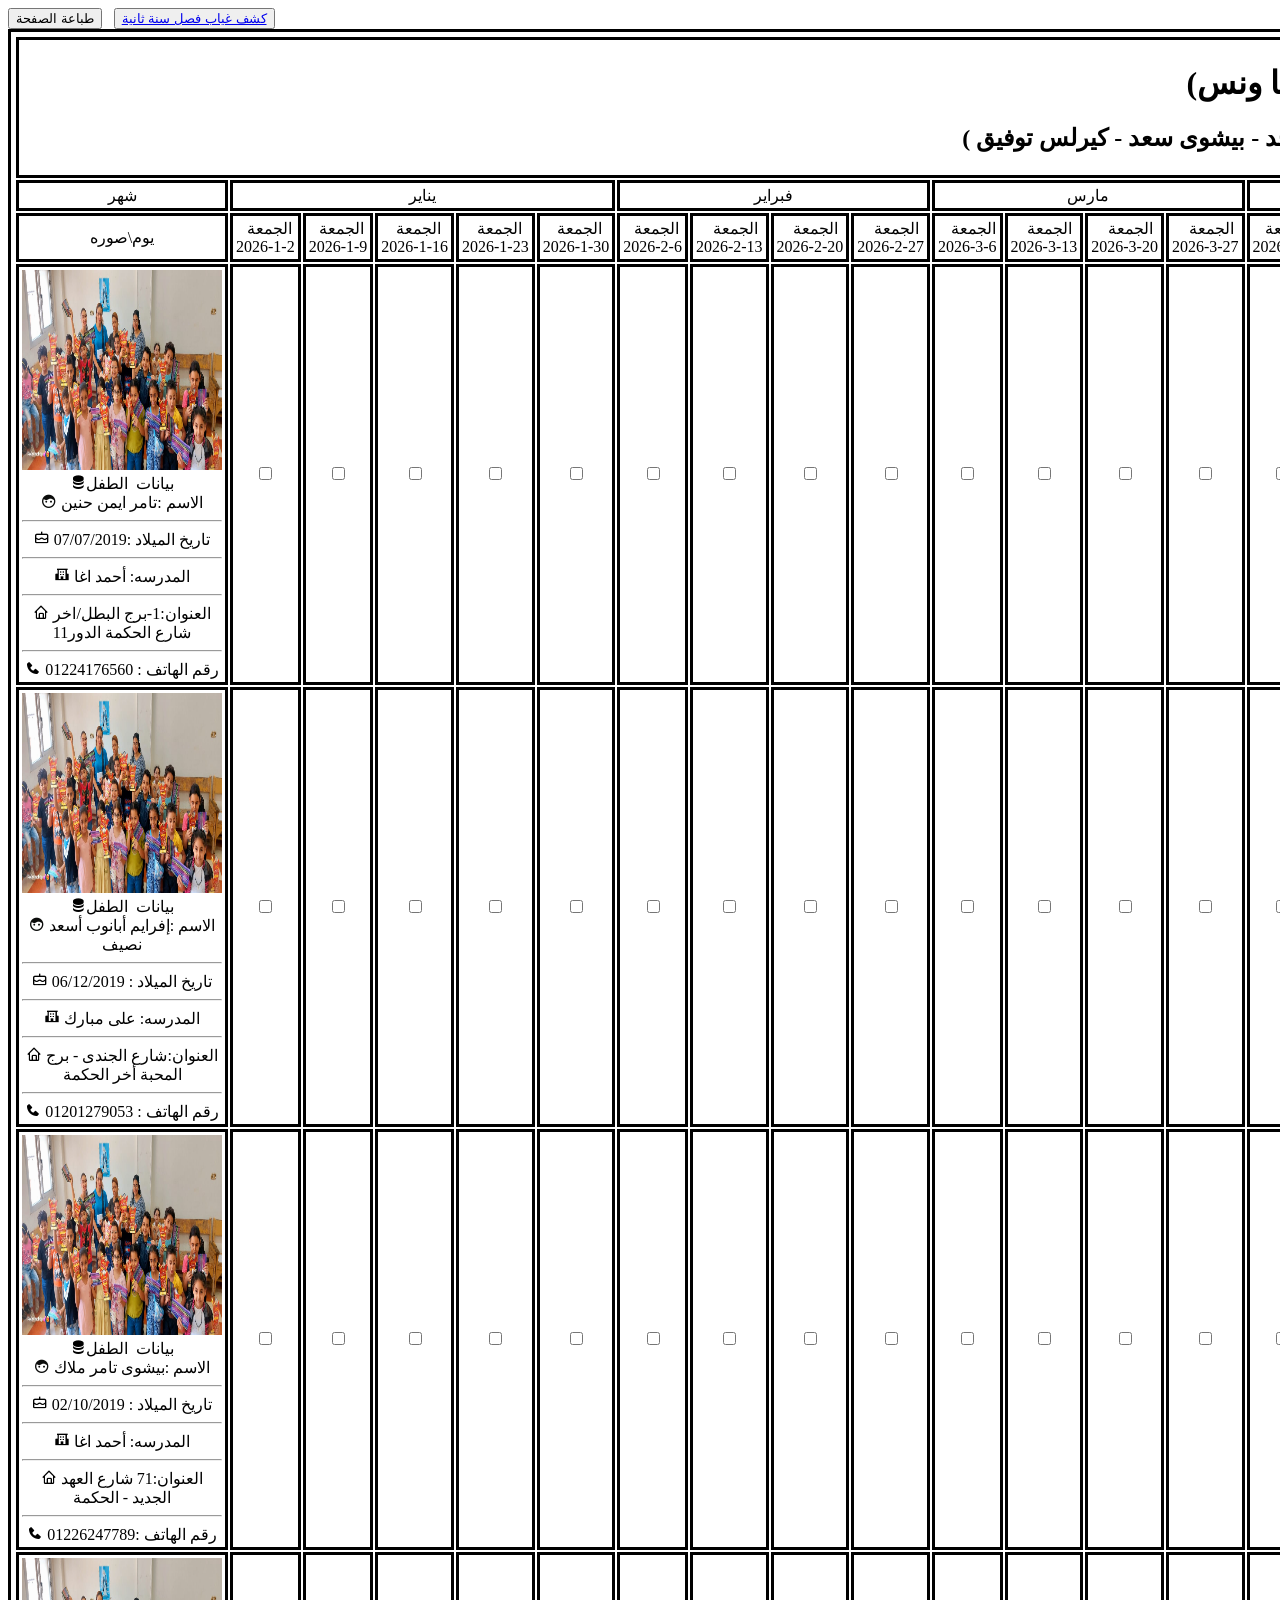
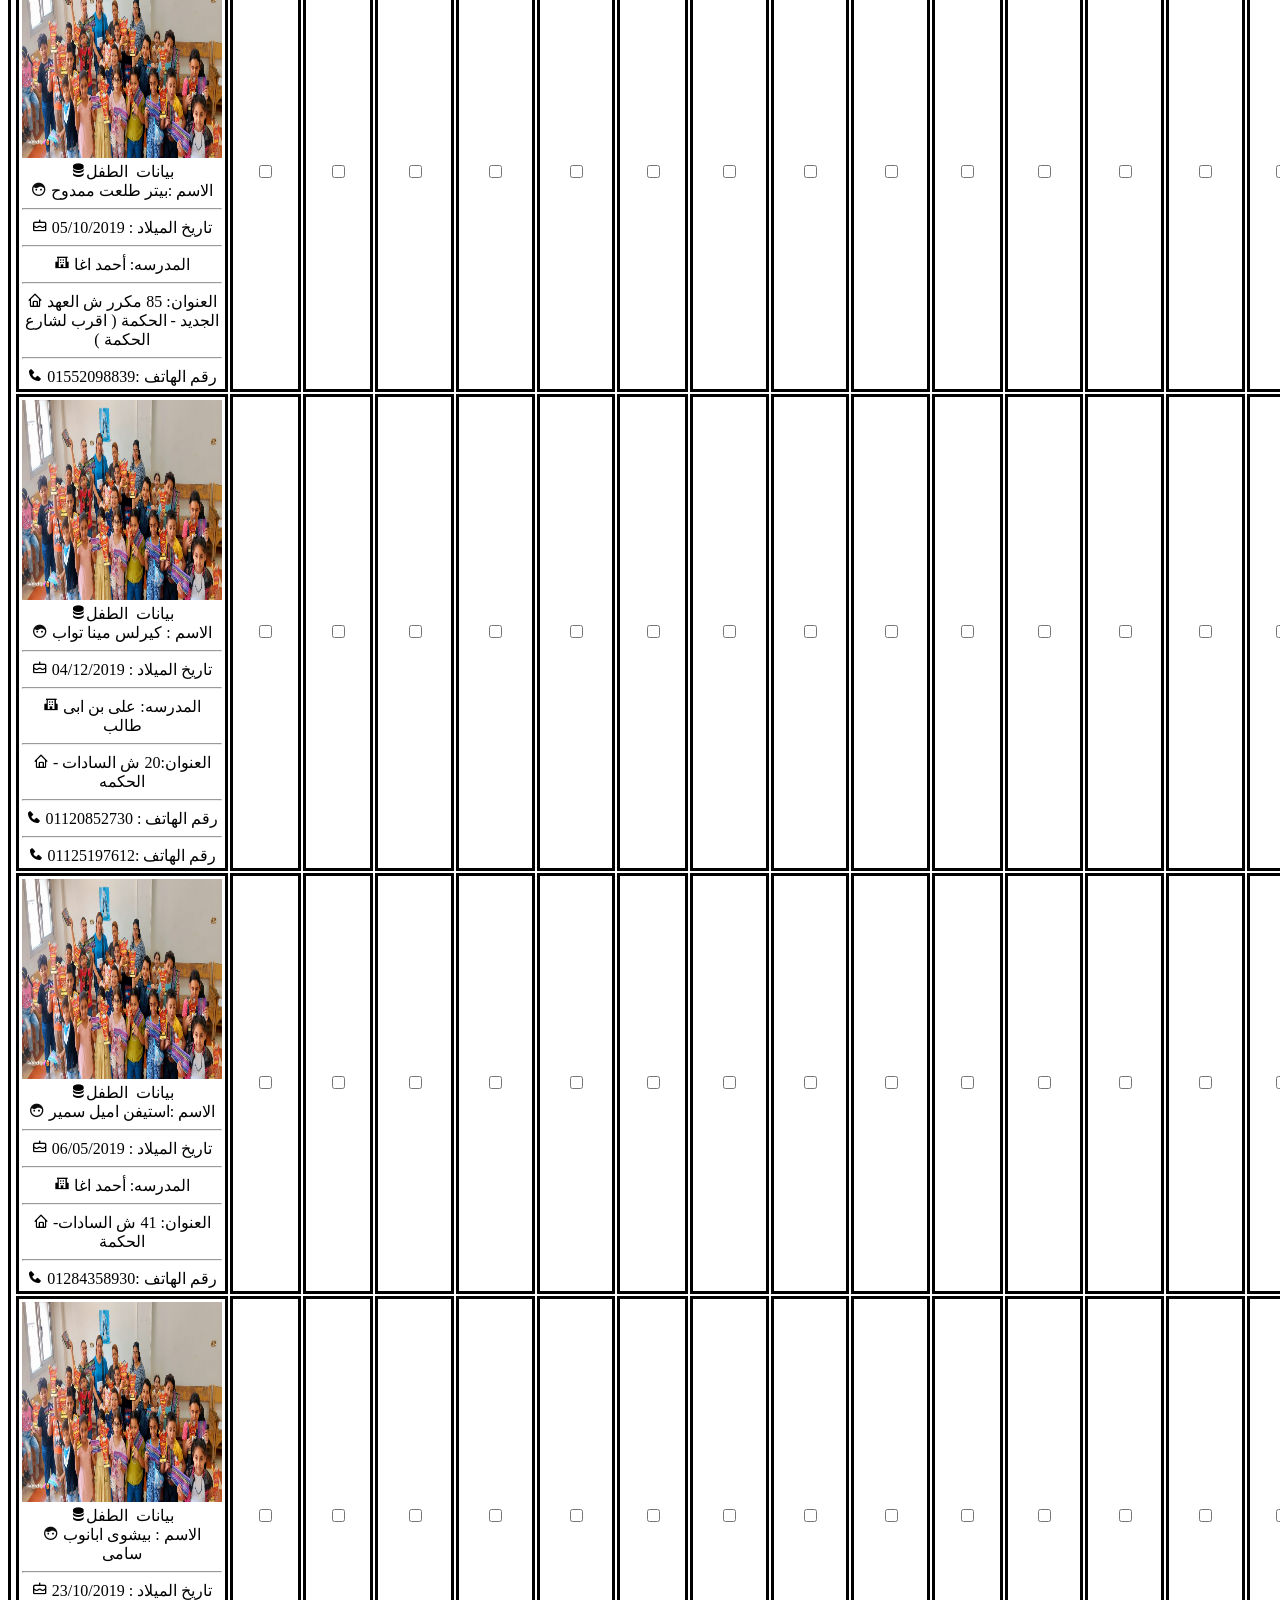
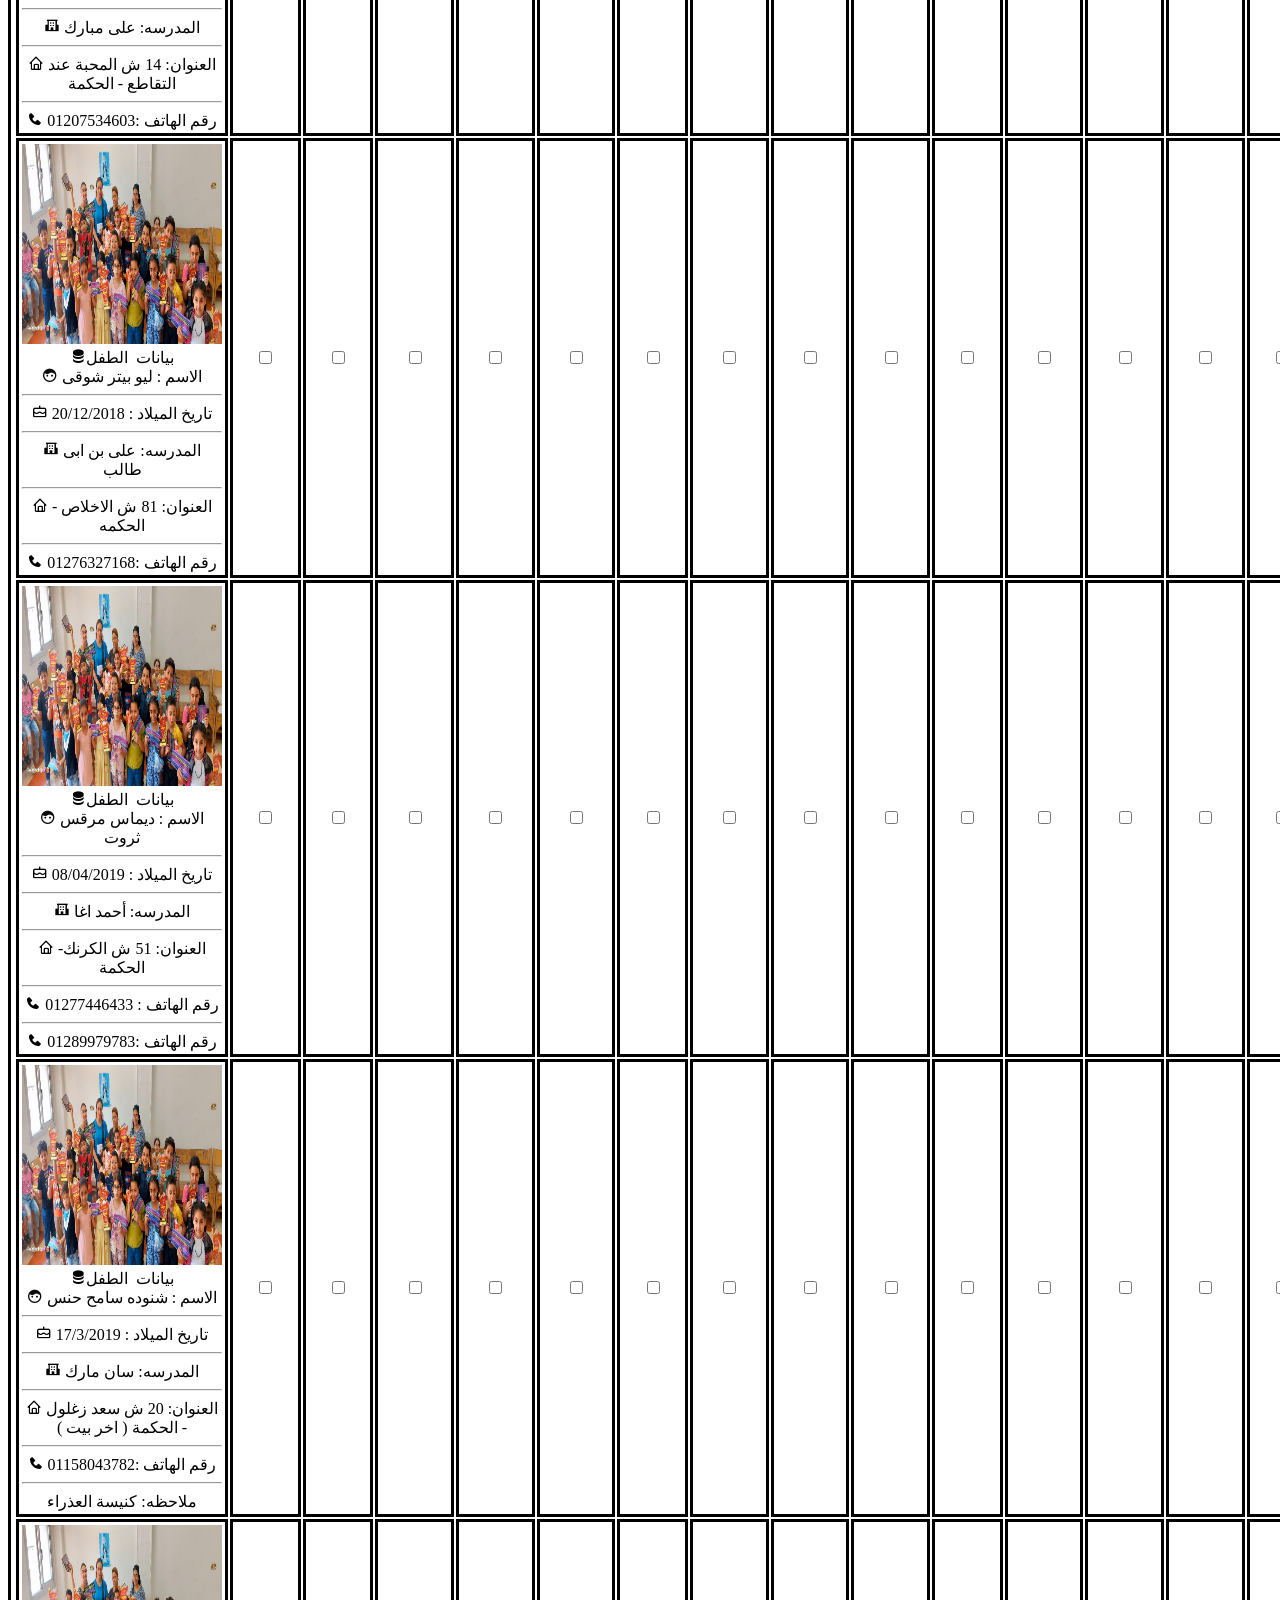
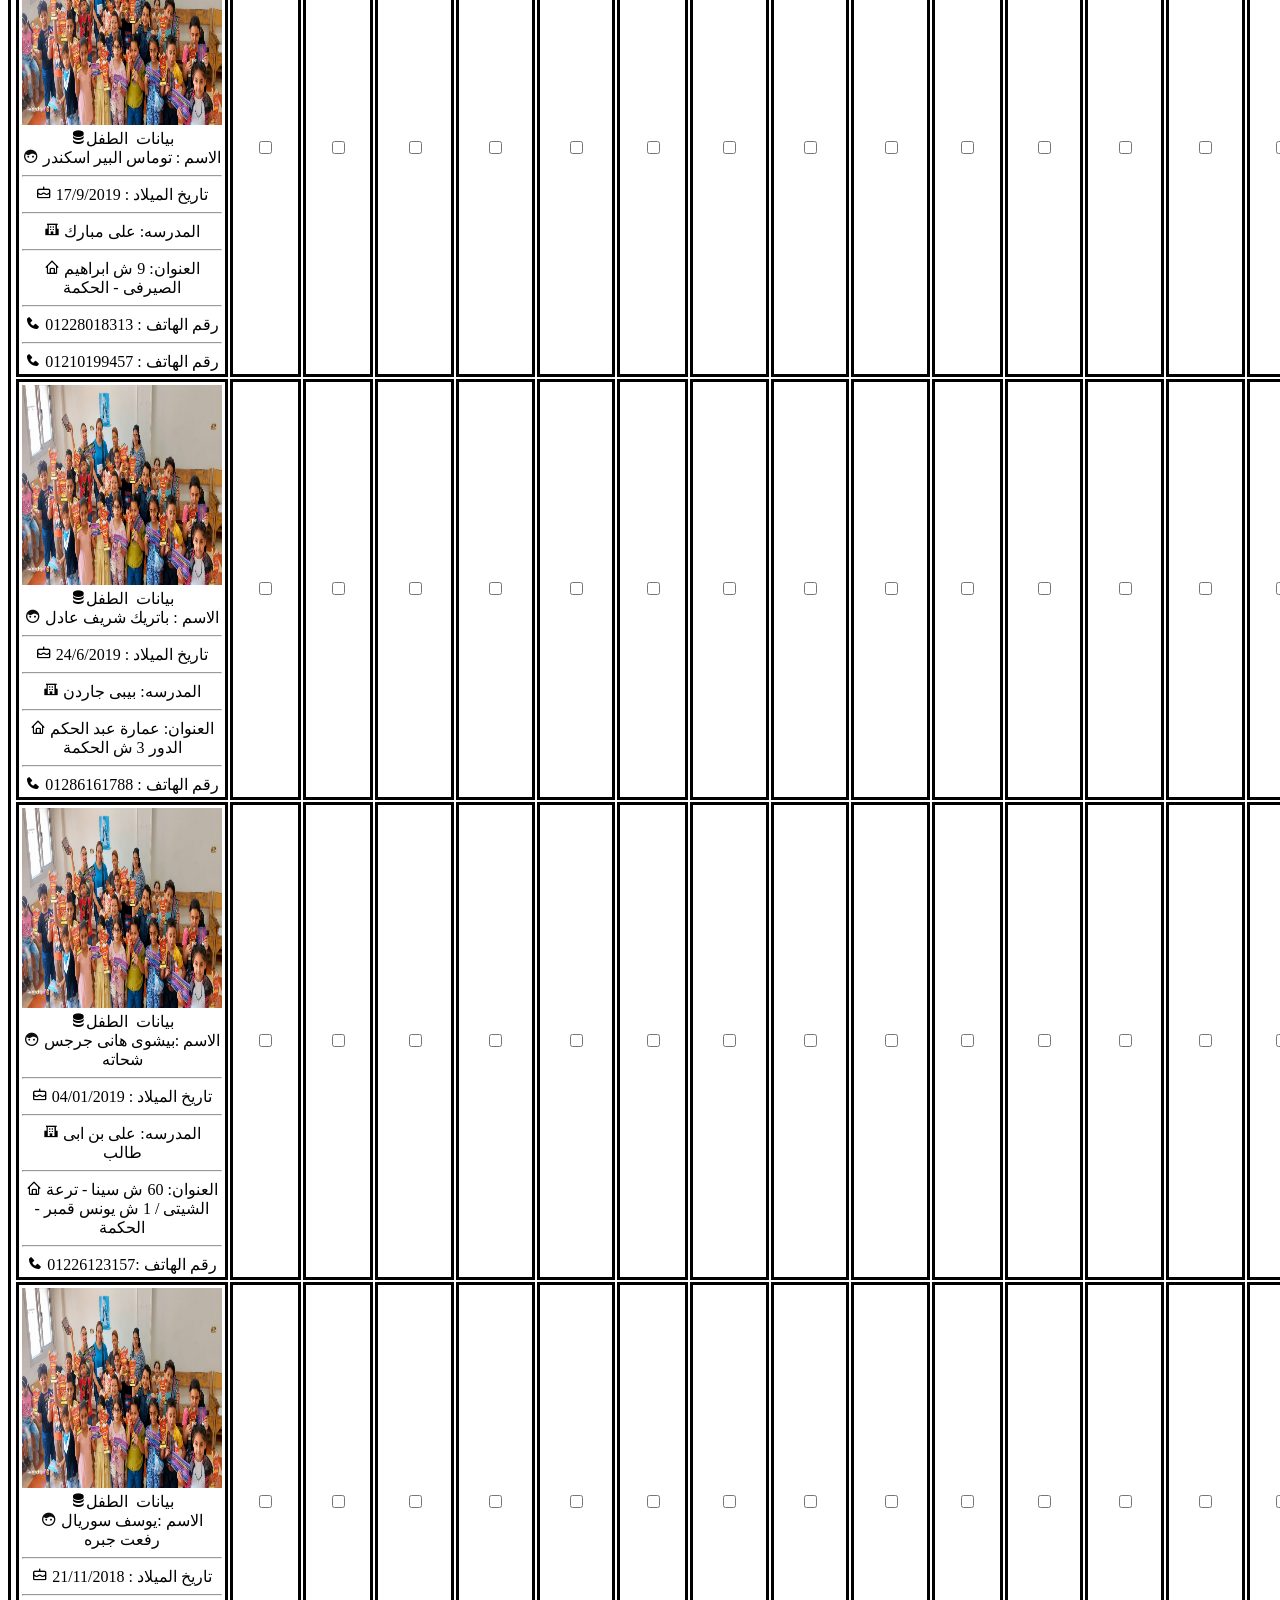
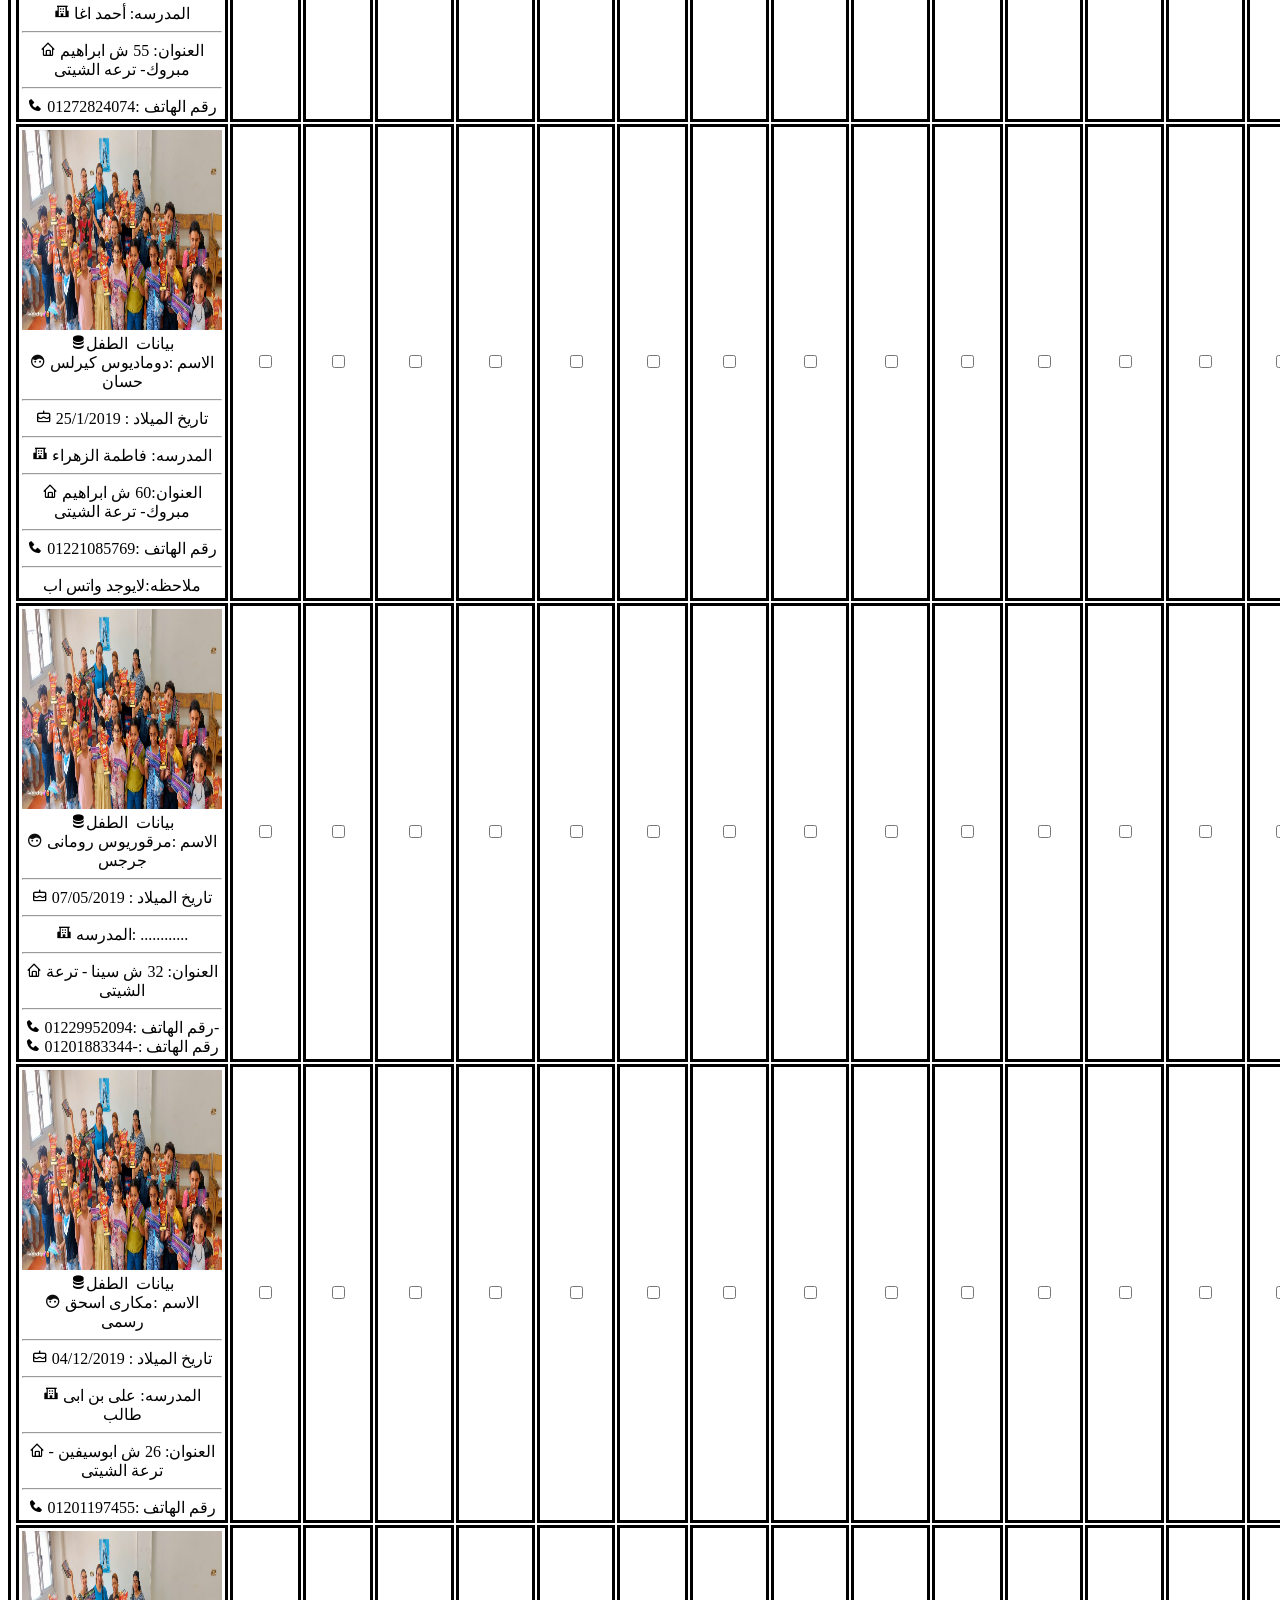
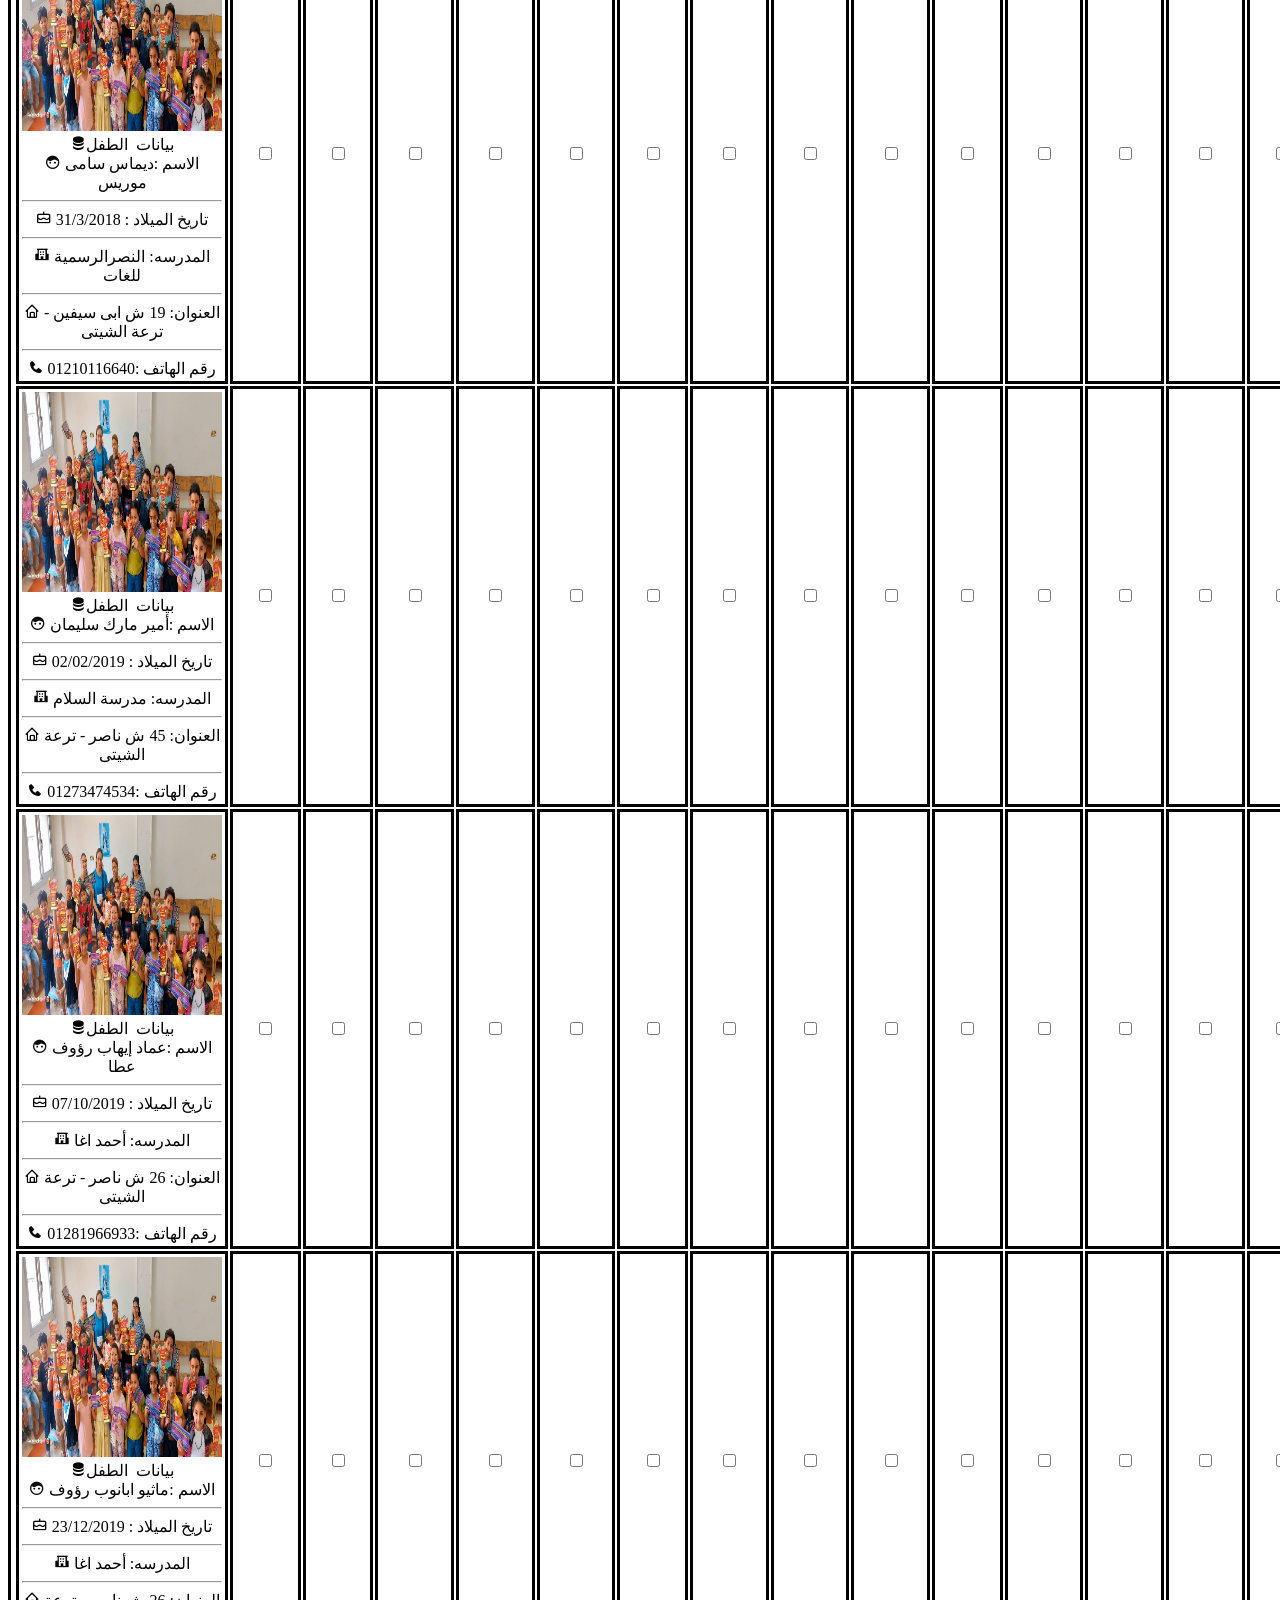
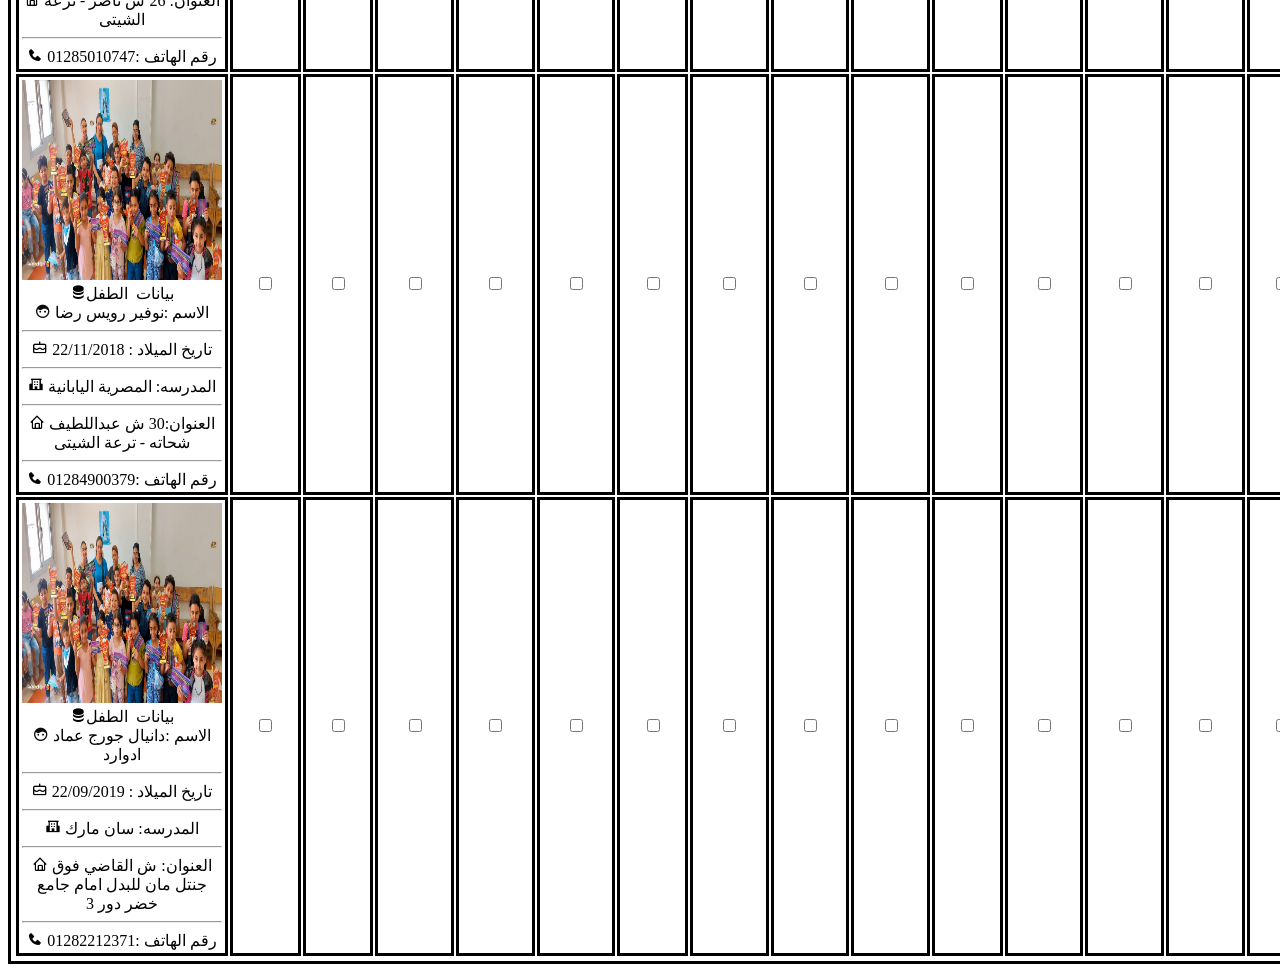
==== index.html @ 23f12e97 "Add files via upload" ====
<!DOCTYPE html>
<html lang="en ,ar">
<head>
    <meta charset="UTF-8">
    <title>كشف غياب</title>
<link rel="stylesheet" href=".css">
<link href='https://unpkg.com/boxicons@2.1.4/css/boxicons.min.css' rel='stylesheet'>



<style>
   
table,th,td{
   
border: 3px solid;
padding: 3px;
text-align: center;
}</style>
</head>
<body>
  
  
<!-- <button onclick="window.print()">طباعة الصفحة</button>-->
<button onclick="print()">طباعة الصفحة</button>&nbsp;&nbsp;
 <button><a href="index2.html">كشف غياب فصل سنة ثانية</a> </button>

  

<table>
   <tr><td colspan="50px" ><h1>غياب سنة اولي(فصل القديس الانبا ونس)</h1> 
   <h2>خدام الفصل:  ( مايكل نصحى - مايكل مجدى مينا - مينا عادل - مينا ماجد - بيشوى سعد - كيرلس توفيق  )						
</h2>
    <tr>
            <td colspan="4px">شهر</td><!--تجريه-->
     <td colspan="5px" >يناير </td>
     <td colspan="4px" >فبراير</td>
     <td colspan="4px" >مارس</td>
     <td colspan="4px" >ابريل</td>
     <td colspan="4px" >مايو</td>
     <td colspan="4px" >يونيو</td>
     <td colspan="5px" >يوليو</td>
     <td colspan="4px" >اغسطس</td>
    </tr>
        
 <tr>
    <td colspan="4px">يوم\صوره</td><!--تجريه-->
    <td>الجمعة &nbsp; 2-1-2026</td>
    <td>الجمعة &nbsp; 9-1-2026</td>
    <td>الجمعة &nbsp; 16-1-2026</td>
    <td>الجمعة &nbsp; 23-1-2026</td>
    <td>الجمعة &nbsp; 30-1-2026</td>
    <td>الجمعة &nbsp; 6-2-2026</td>
    <td>الجمعة&nbsp; &nbsp; 13-2-2026</td>
    <td>الجمعة&nbsp; &nbsp; 20-2-2026</td>
    <td>الجمعة&nbsp; &nbsp; 27-2-2026</td>
    <td>الجمعة&nbsp; &nbsp; 6-3-2026</td>
    <td>الجمعة&nbsp; &nbsp; 13-3-2026</td>
    <td>الجمعة&nbsp; &nbsp; 20-3-2026</td>
    <td>الجمعة&nbsp; &nbsp; 27-3-2026</td>
    <td>الجمعة&nbsp; &nbsp; 3-4-2026</td>
    <td>الجمعة&nbsp;&nbsp; 10-4-2026</td>
    <td>الجمعة&nbsp;&nbsp; 17-4-2026</td>
    <td>الجمعة&nbsp;&nbsp; 24-4-2026</td>
    <td>الجمعة&nbsp;&nbsp; 1-5-2026</td>
    <td>الجمعة&nbsp;&nbsp; 8-5-2026</td>
    <td>الجمعة&nbsp;&nbsp; 15-5-2026</td>
    <td>الجمعة&nbsp;&nbsp; 22-5-2026</td>
    <td>الجمعة&nbsp;&nbsp; 29-5-2026</td>
    <td>الجمعة&nbsp;&nbsp; 5-6-2026</td>
    <td>الجمعة&nbsp;&nbsp; 12-6-2026</td>
      <td>الجمعة&nbsp;&nbsp; 19-6-2026</td>
        <td>الجمعة&nbsp;&nbsp; 3-7-2026</td>
        <td>الجمعة&nbsp;&nbsp; 10-7-2026</td>
        <td>الجمعة&nbsp;&nbsp; 17-7-2026</td>
        <td>الجمعة&nbsp;&nbsp; 24-7-2026</td>
        <td>الجمعة&nbsp;&nbsp; 31-7-2026</td>
        <td>الجمعة&nbsp;&nbsp; 7-8-2026</td>
        <td>الجمعة&nbsp;&nbsp; 14-8-2026</td>
        <td>الجمعة&nbsp;&nbsp; 21-8-2026</td>
        <td>الجمعة&nbsp;&nbsp; 28-8-2026</td>

</tr>

<!------------------------------------------------>
    <tr>
          <td colspan="4px"><!--تجريه-->
          <img src="2.jpg" alt="" width="200px" height="200px">
          <!--<details>-->
           <summary><i class='bx bxs-data' >بيانات الطفل</i></summary>
<i class='bx bxs-face bx-tada' style='color:#0b0c0b' ></i>
الاسم :تامر ايمن حنين           <br><hr>
<i class='bx bx-cake bx-tada'></i>
تاريخ الميلاد :07/07/2019<br><hr>
<i class='bx bxs-school bx-tada' ></i>
المدرسه: أحمد اغا           <br><hr>
<i class='bx bx-home bx-tada' ></i>
العنوان:1-برج البطل/اخر شارع الحكمة الدور11          <br><hr>
<i class='bx bxs-phone bx-tada' ></i>
رقم الهاتف : 01224176560           <br>      
         </details>
         </td>
       
       <td><input type="checkbox"></td>
       <td><input type="checkbox"></td>
       <td><input type="checkbox"></td>
       <td><input type="checkbox"></td>
       <td><input type="checkbox"></td>
       <td><input type="checkbox"></td>
       <td><input type="checkbox"></td>
       <td><input type="checkbox"></td>
       <td><input type="checkbox"></td>
       <td><input type="checkbox"></td>
       <td><input type="checkbox"></td>
       <td><input type="checkbox"></td>
       <td><input type="checkbox"></td>
       <td><input type="checkbox"></td>
       <td><input type="checkbox"></td>
       <td><input type="checkbox"></td>
       <td><input type="checkbox"></td>
       <td><input type="checkbox"></td>
       <td><input type="checkbox"></td>
       <td><input type="checkbox"></td>
       <td><input type="checkbox"></td>
       <td><input type="checkbox"></td>
       <td><input type="checkbox"></td>
       <td><input type="checkbox"></td>
       <td><input type="checkbox"></td>
       <td><input type="checkbox"></td>
       <td><input type="checkbox"></td>
       <td><input type="checkbox"></td>
       <td><input type="checkbox"></td>
       <td><input type="checkbox"></td>
       <td><input type="checkbox"></td>
       <td><input type="checkbox"></td>
       <td><input type="checkbox"></td>
       <td><input type="checkbox"></td>
    </tr>

    <tr>
     <td colspan="4px"> <img src="2.jpg" alt="" width="200px" height="200px">
     <summary><i class='bx bxs-data' >بيانات الطفل</i></summary>
<i class='bx bxs-face bx-tada' style='color:#0b0c0b' ></i>
الاسم :إفرايم أبانوب أسعد نصيف <br><hr>
<i class='bx bx-cake bx-tada'   ></i>
تاريخ الميلاد : 06/12/2019 <br><hr>
<i class='bx bxs-school bx-tada' ></i>
المدرسه: على مبارك  <br><hr>
<i class='bx bx-home bx-tada' ></i>
العنوان:شارع الجندى - برج المحبة أخر الحكمة<br><hr>
<i class='bx bxs-phone bx-tada' ></i>
رقم الهاتف : 01201279053<br>         
         </details>
      </td>
         
     <td><input type="checkbox"></td>
       <td><input type="checkbox"></td>
       <td><input type="checkbox"></td>
       <td><input type="checkbox"></td>
       <td><input type="checkbox"></td>
       <td><input type="checkbox"></td>
       <td><input type="checkbox"></td>
       <td><input type="checkbox"></td>
       <td><input type="checkbox"></td>
       <td><input type="checkbox"></td>
       <td><input type="checkbox"></td>
       <td><input type="checkbox"></td>
       <td><input type="checkbox"></td>
       <td><input type="checkbox"></td>
       <td><input type="checkbox"></td>
       <td><input type="checkbox"></td>
       <td><input type="checkbox"></td>
       <td><input type="checkbox"></td>
       <td><input type="checkbox"></td>
       <td><input type="checkbox"></td>
       <td><input type="checkbox"></td>
       <td><input type="checkbox"></td>
       <td><input type="checkbox"></td>
       <td><input type="checkbox"></td>
       <td><input type="checkbox"></td>
       <td><input type="checkbox"></td>
       <td><input type="checkbox"></td>
       <td><input type="checkbox"></td>
       <td><input type="checkbox"></td>
       <td><input type="checkbox"></td>
       <td><input type="checkbox"></td>
       <td><input type="checkbox"></td>
       <td><input type="checkbox"></td>
       <td><input type="checkbox"></td>       
    </tr>

    <tr>
     <td colspan="4px"> <img src="2.jpg" alt="" width="200px" height="200px">
      <summary><i class='bx bxs-data' >بيانات الطفل</i></summary>
<i class='bx bxs-face bx-tada' style='color:#0b0c0b' ></i>
الاسم :بيشوى تامر ملاك <br><hr>
<i class='bx bx-cake bx-tada'></i>
تاريخ الميلاد : 02/10/2019 <br><hr>
<i class='bx bxs-school bx-tada'></i>
المدرسه: أحمد اغا           <br><hr>
<i class='bx bx-home bx-tada' ></i>
   العنوان:71 شارع العهد الجديد - الحكمة <br><hr> 
<i class='bx bxs-phone bx-tada' ></i>
رقم الهاتف :01226247789 <br>         
         </details>
      </td>
     <td><input type="checkbox"></td>
       <td><input type="checkbox"></td>
       <td><input type="checkbox"></td>
       <td><input type="checkbox"></td>
       <td><input type="checkbox"></td>
       <td><input type="checkbox"></td>
       <td><input type="checkbox"></td>
       <td><input type="checkbox"></td>
       <td><input type="checkbox"></td>
       <td><input type="checkbox"></td>
       <td><input type="checkbox"></td>
       <td><input type="checkbox"></td>
       <td><input type="checkbox"></td>
       <td><input type="checkbox"></td>
       <td><input type="checkbox"></td>
       <td><input type="checkbox"></td>
       <td><input type="checkbox"></td>
       <td><input type="checkbox"></td>
       <td><input type="checkbox"></td>
       <td><input type="checkbox"></td>
       <td><input type="checkbox"></td>
       <td><input type="checkbox"></td>
       <td><input type="checkbox"></td>
       <td><input type="checkbox"></td>
       <td><input type="checkbox"></td>
       <td><input type="checkbox"></td>
       <td><input type="checkbox"></td>
       <td><input type="checkbox"></td>
       <td><input type="checkbox"></td>
       <td><input type="checkbox"></td>
       <td><input type="checkbox"></td>
       <td><input type="checkbox"></td>
       <td><input type="checkbox"></td>
       <td><input type="checkbox"></td>       
    </tr>
    
    <tr>
     <td colspan="4px"> <img src="2.jpg" alt="" width="200px" height="200px">
     <summary><i class='bx bxs-data' >بيانات الطفل</i></summary>
<i class='bx bxs-face bx-tada' style='color:#0b0c0b' ></i>
الاسم :بيتر طلعت ممدوح <br><hr>
<i class='bx bx-cake bx-tada'></i>
تاريخ الميلاد : 05/10/2019 <br><hr>
<i class='bx bxs-school bx-tada' ></i>
المدرسه: أحمد اغا           <br><hr>
<i class='bx bx-home bx-tada' ></i>
العنوان: 85 مكرر ش العهد الجديد  - الحكمة ( اقرب لشارع الحكمة ) <br><hr>
<i class='bx bxs-phone bx-tada' ></i>
رقم الهاتف :01552098839  <br>         
         </details>
    </td>
     <td><input type="checkbox"></td>
       <td><input type="checkbox"></td>
       <td><input type="checkbox"></td>
       <td><input type="checkbox"></td>
       <td><input type="checkbox"></td>
       <td><input type="checkbox"></td>
       <td><input type="checkbox"></td>
       <td><input type="checkbox"></td>
       <td><input type="checkbox"></td>
       <td><input type="checkbox"></td>
       <td><input type="checkbox"></td>
       <td><input type="checkbox"></td>
       <td><input type="checkbox"></td>
       <td><input type="checkbox"></td>
       <td><input type="checkbox"></td>
       <td><input type="checkbox"></td>
       <td><input type="checkbox"></td>
       <td><input type="checkbox"></td>
       <td><input type="checkbox"></td>
       <td><input type="checkbox"></td>
       <td><input type="checkbox"></td>
       <td><input type="checkbox"></td>
       <td><input type="checkbox"></td>
       <td><input type="checkbox"></td>
       <td><input type="checkbox"></td>
       <td><input type="checkbox"></td>
       <td><input type="checkbox"></td>
       <td><input type="checkbox"></td>
       <td><input type="checkbox"></td>
       <td><input type="checkbox"></td>
       <td><input type="checkbox"></td>
       <td><input type="checkbox"></td>
       <td><input type="checkbox"></td>
       <td><input type="checkbox"></td>       
    </tr>
        <tr>
     <td colspan="4px"> <img src="2.jpg" alt="" width="200px" height="200px">
     <summary><i class='bx bxs-data' >بيانات الطفل</i></summary>
<i class='bx bxs-face bx-tada' style='color:#0b0c0b' ></i>
الاسم : كيرلس مينا تواب <br><hr>
<i class='bx bx-cake bx-tada'></i>
تاريخ الميلاد : 04/12/2019  <br><hr>
<i class='bx bxs-school bx-tada' ></i>
المدرسه: على بن ابى طالب<br><hr>
<i class='bx bx-home bx-tada' ></i>
العنوان:20 ش السادات - الحكمه <br><hr>
<i class='bx bxs-phone bx-tada' ></i>
رقم الهاتف : 01120852730<br><hr>
 <i class='bx bxs-phone bx-tada' ></i> 
رقم الهاتف :01125197612  <br>        
         </details>
    </td>
    </td>
     <td><input type="checkbox"></td>
       <td><input type="checkbox"></td>
       <td><input type="checkbox"></td>
       <td><input type="checkbox"></td>
       <td><input type="checkbox"></td>
       <td><input type="checkbox"></td>
       <td><input type="checkbox"></td>
       <td><input type="checkbox"></td>
       <td><input type="checkbox"></td>
       <td><input type="checkbox"></td>
       <td><input type="checkbox"></td>
       <td><input type="checkbox"></td>
       <td><input type="checkbox"></td>
       <td><input type="checkbox"></td>
       <td><input type="checkbox"></td>
       <td><input type="checkbox"></td>
       <td><input type="checkbox"></td>
       <td><input type="checkbox"></td>
       <td><input type="checkbox"></td>
       <td><input type="checkbox"></td>
       <td><input type="checkbox"></td>
       <td><input type="checkbox"></td>
       <td><input type="checkbox"></td>
       <td><input type="checkbox"></td>
       <td><input type="checkbox"></td>
       <td><input type="checkbox"></td>
       <td><input type="checkbox"></td>
       <td><input type="checkbox"></td>
       <td><input type="checkbox"></td>
       <td><input type="checkbox"></td>
       <td><input type="checkbox"></td>
       <td><input type="checkbox"></td>
       <td><input type="checkbox"></td>
       <td><input type="checkbox"></td>       
    </tr>
        <tr>
     <td colspan="4px"> <img src="2.jpg" alt="" width="200px" height="200px">
     <summary><i class='bx bxs-data' >بيانات الطفل</i></summary>
<i class='bx bxs-face bx-tada' style='color:#0b0c0b' ></i>
الاسم :استيفن اميل سمير <br><hr>
<i class='bx bx-cake bx-tada'></i>
تاريخ الميلاد : 06/05/2019 <br><hr>
<i class='bx bxs-school bx-tada' ></i>
المدرسه: أحمد اغا           <br><hr>
<i class='bx bx-home bx-tada' ></i>
العنوان: 41 ش السادات- الحكمة <br><hr>
<i class='bx bxs-phone bx-tada' ></i>
رقم الهاتف :01284358930<br>         
         </details>
    </td>
    </td>
     <td><input type="checkbox"></td>
       <td><input type="checkbox"></td>
       <td><input type="checkbox"></td>
       <td><input type="checkbox"></td>
       <td><input type="checkbox"></td>
       <td><input type="checkbox"></td>
       <td><input type="checkbox"></td>
       <td><input type="checkbox"></td>
       <td><input type="checkbox"></td>
       <td><input type="checkbox"></td>
       <td><input type="checkbox"></td>
       <td><input type="checkbox"></td>
       <td><input type="checkbox"></td>
       <td><input type="checkbox"></td>
       <td><input type="checkbox"></td>
       <td><input type="checkbox"></td>
       <td><input type="checkbox"></td>
       <td><input type="checkbox"></td>
       <td><input type="checkbox"></td>
       <td><input type="checkbox"></td>
       <td><input type="checkbox"></td>
       <td><input type="checkbox"></td>
       <td><input type="checkbox"></td>
       <td><input type="checkbox"></td>
       <td><input type="checkbox"></td>
       <td><input type="checkbox"></td>
       <td><input type="checkbox"></td>
       <td><input type="checkbox"></td>
       <td><input type="checkbox"></td>
       <td><input type="checkbox"></td>
       <td><input type="checkbox"></td>
       <td><input type="checkbox"></td>
       <td><input type="checkbox"></td>
       <td><input type="checkbox"></td>       
    </tr>
        <tr>
     <td colspan="4px"> <img src="2.jpg" alt="" width="200px" height="200px">
     <summary><i class='bx bxs-data' >بيانات الطفل</i></summary>
<i class='bx bxs-face bx-tada' style='color:#0b0c0b' ></i>
الاسم : بيشوى ابانوب سامى <br><hr>
<i class='bx bx-cake bx-tada'></i>
تاريخ الميلاد : 23/10/2019 <br><hr>
<i class='bx bxs-school bx-tada' ></i>
المدرسه:  على مبارك  <br><hr>
<i class='bx bx-home bx-tada' ></i>
العنوان:  14 ش المحبة عند التقاطع - الحكمة<br><hr>
<i class='bx bxs-phone bx-tada' ></i>
رقم الهاتف :01207534603<br>         
         </details>
    </td>
    </td>
     <td><input type="checkbox"></td>
       <td><input type="checkbox"></td>
       <td><input type="checkbox"></td>
       <td><input type="checkbox"></td>
       <td><input type="checkbox"></td>
       <td><input type="checkbox"></td>
       <td><input type="checkbox"></td>
       <td><input type="checkbox"></td>
       <td><input type="checkbox"></td>
       <td><input type="checkbox"></td>
       <td><input type="checkbox"></td>
       <td><input type="checkbox"></td>
       <td><input type="checkbox"></td>
       <td><input type="checkbox"></td>
       <td><input type="checkbox"></td>
       <td><input type="checkbox"></td>
       <td><input type="checkbox"></td>
       <td><input type="checkbox"></td>
       <td><input type="checkbox"></td>
       <td><input type="checkbox"></td>
       <td><input type="checkbox"></td>
       <td><input type="checkbox"></td>
       <td><input type="checkbox"></td>
       <td><input type="checkbox"></td>
       <td><input type="checkbox"></td>
       <td><input type="checkbox"></td>
       <td><input type="checkbox"></td>
       <td><input type="checkbox"></td>
       <td><input type="checkbox"></td>
       <td><input type="checkbox"></td>
       <td><input type="checkbox"></td>
       <td><input type="checkbox"></td>
       <td><input type="checkbox"></td>
       <td><input type="checkbox"></td>
    </tr>
        <tr>
     <td colspan="4px"> <img src="2.jpg" alt="" width="200px" height="200px">
     <summary><i class='bx bxs-data' >بيانات الطفل</i></summary>
<i class='bx bxs-face bx-tada' style='color:#0b0c0b' ></i>
الاسم : ليو بيتر شوقى <br><hr>
<i class='bx bx-cake bx-tada'></i>
تاريخ الميلاد : 20/12/2018 <br><hr>
<i class='bx bxs-school bx-tada' ></i>
المدرسه: على بن ابى طالب <br><hr>
<i class='bx bx-home bx-tada' ></i>
العنوان: 81 ش الاخلاص - الحكمه <br><hr>
<i class='bx bxs-phone bx-tada' ></i>
رقم الهاتف :01276327168  <br>         
         </details>
    </td>
    </td>
     <td><input type="checkbox"></td>
       <td><input type="checkbox"></td>
       <td><input type="checkbox"></td>
       <td><input type="checkbox"></td>
       <td><input type="checkbox"></td>
       <td><input type="checkbox"></td>
       <td><input type="checkbox"></td>
       <td><input type="checkbox"></td>
       <td><input type="checkbox"></td>
       <td><input type="checkbox"></td>
       <td><input type="checkbox"></td>
       <td><input type="checkbox"></td>
       <td><input type="checkbox"></td>
       <td><input type="checkbox"></td>
       <td><input type="checkbox"></td>
       <td><input type="checkbox"></td>
       <td><input type="checkbox"></td>
       <td><input type="checkbox"></td>
       <td><input type="checkbox"></td>
       <td><input type="checkbox"></td>
       <td><input type="checkbox"></td>
       <td><input type="checkbox"></td>
       <td><input type="checkbox"></td>
       <td><input type="checkbox"></td>
       <td><input type="checkbox"></td>
       <td><input type="checkbox"></td>
       <td><input type="checkbox"></td>
       <td><input type="checkbox"></td>
       <td><input type="checkbox"></td>
       <td><input type="checkbox"></td>
       <td><input type="checkbox"></td>
       <td><input type="checkbox"></td>
       <td><input type="checkbox"></td>
       <td><input type="checkbox"></td>       
    </tr>




        <tr>
     <td colspan="4px"> <img src="2.jpg" alt="" width="200px" height="200px">
     <summary><i class='bx bxs-data' >بيانات الطفل</i></summary>
<i class='bx bxs-face bx-tada' style='color:#0b0c0b' ></i>
الاسم : ديماس مرقس ثروت <br><hr>
<i class='bx bx-cake bx-tada'></i>
تاريخ الميلاد : 08/04/2019 <br><hr>
<i class='bx bxs-school bx-tada' ></i>
المدرسه: أحمد اغا           <br><hr>
<i class='bx bx-home bx-tada' ></i>
العنوان:  51 ش الكرنك- الحكمة <br><hr>
<i class='bx bxs-phone bx-tada' ></i>
رقم الهاتف : 01277446433   <br><hr>
<i class='bx bxs-phone bx-tada' ></i>
رقم الهاتف :01289979783<br>


         </details>
    </td>
    </td>
     <td><input type="checkbox"></td>
       <td><input type="checkbox"></td>
       <td><input type="checkbox"></td>
       <td><input type="checkbox"></td>
       <td><input type="checkbox"></td>
       <td><input type="checkbox"></td>
       <td><input type="checkbox"></td>
       <td><input type="checkbox"></td>
       <td><input type="checkbox"></td>
       <td><input type="checkbox"></td>
       <td><input type="checkbox"></td>
       <td><input type="checkbox"></td>
       <td><input type="checkbox"></td>
       <td><input type="checkbox"></td>
       <td><input type="checkbox"></td>
       <td><input type="checkbox"></td>
       <td><input type="checkbox"></td>
       <td><input type="checkbox"></td>
       <td><input type="checkbox"></td>
       <td><input type="checkbox"></td>
       <td><input type="checkbox"></td>
       <td><input type="checkbox"></td>
       <td><input type="checkbox"></td>
       <td><input type="checkbox"></td>
       <td><input type="checkbox"></td>
       <td><input type="checkbox"></td>
       <td><input type="checkbox"></td>
       <td><input type="checkbox"></td>
       <td><input type="checkbox"></td>
       <td><input type="checkbox"></td>
       <td><input type="checkbox"></td>
       <td><input type="checkbox"></td>
       <td><input type="checkbox"></td>
       <td><input type="checkbox"></td>       
    </tr>




        <tr>
     <td colspan="4px"> <img src="2.jpg" alt="" width="200px" height="200px">
     <summary><i class='bx bxs-data' >بيانات الطفل</i></summary>
<i class='bx bxs-face bx-tada' style='color:#0b0c0b' ></i>
الاسم : شنوده سامح حنس <br><hr>
<i class='bx bx-cake bx-tada'></i>
تاريخ الميلاد : 17/3/2019 <br><hr>
<i class='bx bxs-school bx-tada' ></i>
المدرسه: سان مارك           <br><hr>
<i class='bx bx-home bx-tada' ></i>
العنوان: 20 ش سعد زغلول - الحكمة ( اخر بيت ) <br><hr>
<i class='bx bxs-phone bx-tada' ></i>
رقم الهاتف :01158043782  <br>   <hr>
ملاحظه: كنيسة العذراء      
         </details>
    </td>
    </td>
     <td><input type="checkbox"></td>
       <td><input type="checkbox"></td>
       <td><input type="checkbox"></td>
       <td><input type="checkbox"></td>
       <td><input type="checkbox"></td>
       <td><input type="checkbox"></td>
       <td><input type="checkbox"></td>
       <td><input type="checkbox"></td>
       <td><input type="checkbox"></td>
       <td><input type="checkbox"></td>
       <td><input type="checkbox"></td>
       <td><input type="checkbox"></td>
       <td><input type="checkbox"></td>
       <td><input type="checkbox"></td>
       <td><input type="checkbox"></td>
       <td><input type="checkbox"></td>
       <td><input type="checkbox"></td>
       <td><input type="checkbox"></td>
       <td><input type="checkbox"></td>
       <td><input type="checkbox"></td>
       <td><input type="checkbox"></td>
       <td><input type="checkbox"></td>
       <td><input type="checkbox"></td>
       <td><input type="checkbox"></td>
       <td><input type="checkbox"></td>
       <td><input type="checkbox"></td>
       <td><input type="checkbox"></td>
       <td><input type="checkbox"></td>
       <td><input type="checkbox"></td>
       <td><input type="checkbox"></td>
       <td><input type="checkbox"></td>
       <td><input type="checkbox"></td>
       <td><input type="checkbox"></td>
       <td><input type="checkbox"></td>       
    </tr>




        <tr>
     <td colspan="4px"> <img src="2.jpg" alt="" width="200px" height="200px">
     <summary><i class='bx bxs-data' >بيانات الطفل</i></summary>
<i class='bx bxs-face bx-tada' style='color:#0b0c0b' ></i>
الاسم : توماس البير اسكندر <br><hr>
<i class='bx bx-cake bx-tada'></i>
تاريخ الميلاد : 17/9/2019 <br><hr>
<i class='bx bxs-school bx-tada' ></i>
المدرسه: على مبارك           <br><hr>
<i class='bx bx-home bx-tada' ></i>
العنوان: 9 ش ابراهيم الصيرفى - الحكمة <br><hr>
<i class='bx bxs-phone bx-tada' ></i>
رقم الهاتف : 01228018313  <br><hr>
    <i class='bx bxs-phone bx-tada' ></i>
رقم الهاتف :  01210199457 <br> 
     

         </details>
    </td>
    </td>
     <td><input type="checkbox"></td>
       <td><input type="checkbox"></td>
       <td><input type="checkbox"></td>
       <td><input type="checkbox"></td>
       <td><input type="checkbox"></td>
       <td><input type="checkbox"></td>
       <td><input type="checkbox"></td>
       <td><input type="checkbox"></td>
       <td><input type="checkbox"></td>
       <td><input type="checkbox"></td>
       <td><input type="checkbox"></td>
       <td><input type="checkbox"></td>
       <td><input type="checkbox"></td>
       <td><input type="checkbox"></td>
       <td><input type="checkbox"></td>
       <td><input type="checkbox"></td>
       <td><input type="checkbox"></td>
       <td><input type="checkbox"></td>
       <td><input type="checkbox"></td>
       <td><input type="checkbox"></td>
       <td><input type="checkbox"></td>
       <td><input type="checkbox"></td>
       <td><input type="checkbox"></td>
       <td><input type="checkbox"></td>
       <td><input type="checkbox"></td>
       <td><input type="checkbox"></td>
       <td><input type="checkbox"></td>
       <td><input type="checkbox"></td>
       <td><input type="checkbox"></td>
       <td><input type="checkbox"></td>
       <td><input type="checkbox"></td>
       <td><input type="checkbox"></td>
       <td><input type="checkbox"></td>
       <td><input type="checkbox"></td>       
    </tr>




        <tr>
     <td colspan="4px"> <img src="2.jpg" alt="" width="200px" height="200px">
     <summary><i class='bx bxs-data' >بيانات الطفل</i></summary>
<i class='bx bxs-face bx-tada' style='color:#0b0c0b' ></i>
الاسم : باتريك شريف عادل <br><hr>
<i class='bx bx-cake bx-tada'></i>
تاريخ الميلاد : 24/6/2019 <br><hr>
<i class='bx bxs-school bx-tada' ></i>
المدرسه:  بيبى جاردن           <br><hr>
<i class='bx bx-home bx-tada' ></i>
العنوان: عمارة عبد الحكم الدور 3 ش الحكمة <br><hr>
<i class='bx bxs-phone bx-tada' ></i>
رقم الهاتف : 01286161788  <br>         
         </details>
    </td>
    </td>
     <td><input type="checkbox"></td>
       <td><input type="checkbox"></td>
       <td><input type="checkbox"></td>
       <td><input type="checkbox"></td>
       <td><input type="checkbox"></td>
       <td><input type="checkbox"></td>
       <td><input type="checkbox"></td>
       <td><input type="checkbox"></td>
       <td><input type="checkbox"></td>
       <td><input type="checkbox"></td>
       <td><input type="checkbox"></td>
       <td><input type="checkbox"></td>
       <td><input type="checkbox"></td>
       <td><input type="checkbox"></td>
       <td><input type="checkbox"></td>
       <td><input type="checkbox"></td>
       <td><input type="checkbox"></td>
       <td><input type="checkbox"></td>
       <td><input type="checkbox"></td>
       <td><input type="checkbox"></td>
       <td><input type="checkbox"></td>
       <td><input type="checkbox"></td>
       <td><input type="checkbox"></td>
       <td><input type="checkbox"></td>
       <td><input type="checkbox"></td>
       <td><input type="checkbox"></td>
       <td><input type="checkbox"></td>
       <td><input type="checkbox"></td>
       <td><input type="checkbox"></td>
       <td><input type="checkbox"></td>
       <td><input type="checkbox"></td>
       <td><input type="checkbox"></td>
       <td><input type="checkbox"></td>
       <td><input type="checkbox"></td>       
    </tr>



        <tr>
     <td colspan="4px"> <img src="2.jpg" alt="" width="200px" height="200px">
     <summary><i class='bx bxs-data' >بيانات الطفل</i></summary>
<i class='bx bxs-face bx-tada' style='color:#0b0c0b' ></i>
الاسم :بيشوى هانى جرجس شحاته <br><hr>
<i class='bx bx-cake bx-tada'></i>
تاريخ الميلاد : 04/01/2019 <br><hr>
<i class='bx bxs-school bx-tada' ></i>
المدرسه: على بن ابى طالب            <br><hr>
<i class='bx bx-home bx-tada' ></i>
العنوان: 60 ش سينا - ترعة الشيتى / 1 ش يونس قمبر - الحكمة <br><hr>
<i class='bx bxs-phone bx-tada' ></i>
رقم الهاتف :01226123157  <br>         
         </details>
    </td>
    </td>
     <td><input type="checkbox"></td>
       <td><input type="checkbox"></td>
       <td><input type="checkbox"></td>
       <td><input type="checkbox"></td>
       <td><input type="checkbox"></td>
       <td><input type="checkbox"></td>
       <td><input type="checkbox"></td>
       <td><input type="checkbox"></td>
       <td><input type="checkbox"></td>
       <td><input type="checkbox"></td>
       <td><input type="checkbox"></td>
       <td><input type="checkbox"></td>
       <td><input type="checkbox"></td>
       <td><input type="checkbox"></td>
       <td><input type="checkbox"></td>
       <td><input type="checkbox"></td>
       <td><input type="checkbox"></td>
       <td><input type="checkbox"></td>
       <td><input type="checkbox"></td>
       <td><input type="checkbox"></td>
       <td><input type="checkbox"></td>
       <td><input type="checkbox"></td>
       <td><input type="checkbox"></td>
       <td><input type="checkbox"></td>
       <td><input type="checkbox"></td>
       <td><input type="checkbox"></td>
       <td><input type="checkbox"></td>
       <td><input type="checkbox"></td>
       <td><input type="checkbox"></td>
       <td><input type="checkbox"></td>
       <td><input type="checkbox"></td>
       <td><input type="checkbox"></td>
       <td><input type="checkbox"></td>
       <td><input type="checkbox"></td>       
    </tr>




        <tr>
     <td colspan="4px"> <img src="2.jpg" alt="" width="200px" height="200px">
     <summary><i class='bx bxs-data' >بيانات الطفل</i></summary>
<i class='bx bxs-face bx-tada' style='color:#0b0c0b' ></i>
الاسم :يوسف سوريال رفعت جبره <br><hr>
<i class='bx bx-cake bx-tada'></i>
تاريخ الميلاد : 21/11/2018 <br><hr>
<i class='bx bxs-school bx-tada' ></i>
المدرسه: أحمد اغا           <br><hr>
<i class='bx bx-home bx-tada' ></i>
العنوان: 55 ش ابراهيم مبروك- ترعه الشيتى  <br><hr>
<i class='bx bxs-phone bx-tada' ></i>
رقم الهاتف :01272824074  <br>         
         </details>
    </td>
    </td>
     <td><input type="checkbox"></td>
       <td><input type="checkbox"></td>
       <td><input type="checkbox"></td>
       <td><input type="checkbox"></td>
       <td><input type="checkbox"></td>
       <td><input type="checkbox"></td>
       <td><input type="checkbox"></td>
       <td><input type="checkbox"></td>
       <td><input type="checkbox"></td>
       <td><input type="checkbox"></td>
       <td><input type="checkbox"></td>
       <td><input type="checkbox"></td>
       <td><input type="checkbox"></td>
       <td><input type="checkbox"></td>
       <td><input type="checkbox"></td>
       <td><input type="checkbox"></td>
       <td><input type="checkbox"></td>
       <td><input type="checkbox"></td>
       <td><input type="checkbox"></td>
       <td><input type="checkbox"></td>
       <td><input type="checkbox"></td>
       <td><input type="checkbox"></td>
       <td><input type="checkbox"></td>
       <td><input type="checkbox"></td>
       <td><input type="checkbox"></td>
       <td><input type="checkbox"></td>
       <td><input type="checkbox"></td>
       <td><input type="checkbox"></td>
       <td><input type="checkbox"></td>
       <td><input type="checkbox"></td>
       <td><input type="checkbox"></td>
       <td><input type="checkbox"></td>
       <td><input type="checkbox"></td>
       <td><input type="checkbox"></td>       
    </tr>




        <tr>
     <td colspan="4px"> <img src="2.jpg" alt="" width="200px" height="200px">
     <summary><i class='bx bxs-data' >بيانات الطفل</i></summary>
<i class='bx bxs-face bx-tada' style='color:#0b0c0b' ></i>
الاسم :دوماديوس كيرلس حسان <br><hr>
<i class='bx bx-cake bx-tada'></i>
تاريخ الميلاد : 25/1/2019 <br><hr>
<i class='bx bxs-school bx-tada' ></i>
المدرسه:  فاطمة الزهراء           <br><hr>
<i class='bx bx-home bx-tada' ></i>
العنوان:60 ش ابراهيم مبروك- ترعة الشيتى <br><hr>
<i class='bx bxs-phone bx-tada' ></i>
رقم الهاتف :01221085769  <br><hr>
ملاحظه:لايوجد واتس اب
         
         </details>
    </td>
    </td>
     <td><input type="checkbox"></td>
       <td><input type="checkbox"></td>
       <td><input type="checkbox"></td>
       <td><input type="checkbox"></td>
       <td><input type="checkbox"></td>
       <td><input type="checkbox"></td>
       <td><input type="checkbox"></td>
       <td><input type="checkbox"></td>
       <td><input type="checkbox"></td>
       <td><input type="checkbox"></td>
       <td><input type="checkbox"></td>
       <td><input type="checkbox"></td>
       <td><input type="checkbox"></td>
       <td><input type="checkbox"></td>
       <td><input type="checkbox"></td>
       <td><input type="checkbox"></td>
       <td><input type="checkbox"></td>
       <td><input type="checkbox"></td>
       <td><input type="checkbox"></td>
       <td><input type="checkbox"></td>
       <td><input type="checkbox"></td>
       <td><input type="checkbox"></td>
       <td><input type="checkbox"></td>
       <td><input type="checkbox"></td>
       <td><input type="checkbox"></td>
       <td><input type="checkbox"></td>
       <td><input type="checkbox"></td>
       <td><input type="checkbox"></td>
       <td><input type="checkbox"></td>
       <td><input type="checkbox"></td>
       <td><input type="checkbox"></td>
       <td><input type="checkbox"></td>
       <td><input type="checkbox"></td>
       <td><input type="checkbox"></td>       
    </tr>




        <tr>
     <td colspan="4px"> <img src="2.jpg" alt="" width="200px" height="200px">
     <summary><i class='bx bxs-data' >بيانات الطفل</i></summary>
<i class='bx bxs-face bx-tada' style='color:#0b0c0b' ></i>
الاسم :مرقوريوس رومانى جرجس <br><hr>
<i class='bx bx-cake bx-tada'></i>
تاريخ الميلاد : 07/05/2019 <br><hr>
<i class='bx bxs-school bx-tada' ></i>
المدرسه:  ............           <br><hr>
<i class='bx bx-home bx-tada' ></i>
العنوان: 32 ش سينا  - ترعة الشيتى <br><hr>
<i class='bx bxs-phone bx-tada' ></i>
رقم الهاتف :01229952094-<br> 
  <i class='bx bxs-phone bx-tada' ></i>
رقم الهاتف :-01201883344<br>         
         </details>
    </td>
    </td>
     <td><input type="checkbox"></td>
       <td><input type="checkbox"></td>
       <td><input type="checkbox"></td>
       <td><input type="checkbox"></td>
       <td><input type="checkbox"></td>
       <td><input type="checkbox"></td>
       <td><input type="checkbox"></td>
       <td><input type="checkbox"></td>
       <td><input type="checkbox"></td>
       <td><input type="checkbox"></td>
       <td><input type="checkbox"></td>
       <td><input type="checkbox"></td>
       <td><input type="checkbox"></td>
       <td><input type="checkbox"></td>
       <td><input type="checkbox"></td>
       <td><input type="checkbox"></td>
       <td><input type="checkbox"></td>
       <td><input type="checkbox"></td>
       <td><input type="checkbox"></td>
       <td><input type="checkbox"></td>
       <td><input type="checkbox"></td>
       <td><input type="checkbox"></td>
       <td><input type="checkbox"></td>
       <td><input type="checkbox"></td>
       <td><input type="checkbox"></td>
       <td><input type="checkbox"></td>
       <td><input type="checkbox"></td>
       <td><input type="checkbox"></td>
       <td><input type="checkbox"></td>
       <td><input type="checkbox"></td>
       <td><input type="checkbox"></td>
       <td><input type="checkbox"></td>
       <td><input type="checkbox"></td>
       <td><input type="checkbox"></td>       
    </tr>



        <tr>
     <td colspan="4px"> <img src="2.jpg" alt="" width="200px" height="200px">
     <summary><i class='bx bxs-data' >بيانات الطفل</i></summary>
<i class='bx bxs-face bx-tada' style='color:#0b0c0b' ></i>
الاسم :مكارى اسحق رسمى <br><hr>
<i class='bx bx-cake bx-tada'></i>
تاريخ الميلاد : 04/12/2019 <br><hr>
<i class='bx bxs-school bx-tada' ></i>
المدرسه: على بن ابى طالب           <br><hr>
<i class='bx bx-home bx-tada' ></i>
العنوان: 26 ش ابوسيفين - ترعة الشيتى <br><hr>
<i class='bx bxs-phone bx-tada' ></i>
رقم الهاتف :01201197455  <br>         
         </details>
    </td>
    </td>
     <td><input type="checkbox"></td>
       <td><input type="checkbox"></td>
       <td><input type="checkbox"></td>
       <td><input type="checkbox"></td>
       <td><input type="checkbox"></td>
       <td><input type="checkbox"></td>
       <td><input type="checkbox"></td>
       <td><input type="checkbox"></td>
       <td><input type="checkbox"></td>
       <td><input type="checkbox"></td>
       <td><input type="checkbox"></td>
       <td><input type="checkbox"></td>
       <td><input type="checkbox"></td>
       <td><input type="checkbox"></td>
       <td><input type="checkbox"></td>
       <td><input type="checkbox"></td>
       <td><input type="checkbox"></td>
       <td><input type="checkbox"></td>
       <td><input type="checkbox"></td>
       <td><input type="checkbox"></td>
       <td><input type="checkbox"></td>
       <td><input type="checkbox"></td>
       <td><input type="checkbox"></td>
       <td><input type="checkbox"></td>
       <td><input type="checkbox"></td>
       <td><input type="checkbox"></td>
       <td><input type="checkbox"></td>
       <td><input type="checkbox"></td>
       <td><input type="checkbox"></td>
       <td><input type="checkbox"></td>
       <td><input type="checkbox"></td>
       <td><input type="checkbox"></td>
       <td><input type="checkbox"></td>
       <td><input type="checkbox"></td>       
    </tr>



        <tr>
     <td colspan="4px"> <img src="2.jpg" alt="" width="200px" height="200px">
     <summary><i class='bx bxs-data' >بيانات الطفل</i></summary>
<i class='bx bxs-face bx-tada' style='color:#0b0c0b' ></i>
الاسم :ديماس سامى موريس <br><hr>
<i class='bx bx-cake bx-tada'></i>
تاريخ الميلاد : 31/3/2018 <br><hr>
<i class='bx bxs-school bx-tada' ></i>
المدرسه:  النصرالرسمية للغات            <br><hr>
<i class='bx bx-home bx-tada' ></i>
العنوان: 19 ش ابى سيفين - ترعة الشيتى
 <br><hr>
<i class='bx bxs-phone bx-tada' ></i>
رقم الهاتف :01210116640  <br>         
         </details>
    </td>
    </td>
     <td><input type="checkbox"></td>
       <td><input type="checkbox"></td>
       <td><input type="checkbox"></td>
       <td><input type="checkbox"></td>
       <td><input type="checkbox"></td>
       <td><input type="checkbox"></td>
       <td><input type="checkbox"></td>
       <td><input type="checkbox"></td>
       <td><input type="checkbox"></td>
       <td><input type="checkbox"></td>
       <td><input type="checkbox"></td>
       <td><input type="checkbox"></td>
       <td><input type="checkbox"></td>
       <td><input type="checkbox"></td>
       <td><input type="checkbox"></td>
       <td><input type="checkbox"></td>
       <td><input type="checkbox"></td>
       <td><input type="checkbox"></td>
       <td><input type="checkbox"></td>
       <td><input type="checkbox"></td>
       <td><input type="checkbox"></td>
       <td><input type="checkbox"></td>
       <td><input type="checkbox"></td>
       <td><input type="checkbox"></td>
       <td><input type="checkbox"></td>
       <td><input type="checkbox"></td>
       <td><input type="checkbox"></td>
       <td><input type="checkbox"></td>
       <td><input type="checkbox"></td>
       <td><input type="checkbox"></td>
       <td><input type="checkbox"></td>
       <td><input type="checkbox"></td>
       <td><input type="checkbox"></td>
       <td><input type="checkbox"></td>       
    </tr>



        <tr>
     <td colspan="4px"> <img src="2.jpg" alt="" width="200px" height="200px">
     <summary><i class='bx bxs-data' >بيانات الطفل</i></summary>
<i class='bx bxs-face bx-tada' style='color:#0b0c0b' ></i>
الاسم :أمير مارك سليمان <br><hr>
<i class='bx bx-cake bx-tada'></i>
تاريخ الميلاد : 02/02/2019 <br><hr>
<i class='bx bxs-school bx-tada' ></i>
المدرسه:  مدرسة السلام           <br><hr>
<i class='bx bx-home bx-tada' ></i>
العنوان: 45 ش ناصر - ترعة الشيتى <br><hr>
<i class='bx bxs-phone bx-tada' ></i>
رقم الهاتف :01273474534  <br>         
         </details>
    </td>
    </td>
     <td><input type="checkbox"></td>
       <td><input type="checkbox"></td>
       <td><input type="checkbox"></td>
       <td><input type="checkbox"></td>
       <td><input type="checkbox"></td>
       <td><input type="checkbox"></td>
       <td><input type="checkbox"></td>
       <td><input type="checkbox"></td>
       <td><input type="checkbox"></td>
       <td><input type="checkbox"></td>
       <td><input type="checkbox"></td>
       <td><input type="checkbox"></td>
       <td><input type="checkbox"></td>
       <td><input type="checkbox"></td>
       <td><input type="checkbox"></td>
       <td><input type="checkbox"></td>
       <td><input type="checkbox"></td>
       <td><input type="checkbox"></td>
       <td><input type="checkbox"></td>
       <td><input type="checkbox"></td>
       <td><input type="checkbox"></td>
       <td><input type="checkbox"></td>
       <td><input type="checkbox"></td>
       <td><input type="checkbox"></td>
       <td><input type="checkbox"></td>
       <td><input type="checkbox"></td>
       <td><input type="checkbox"></td>
       <td><input type="checkbox"></td>
       <td><input type="checkbox"></td>
       <td><input type="checkbox"></td>
       <td><input type="checkbox"></td>
       <td><input type="checkbox"></td>
       <td><input type="checkbox"></td>
       <td><input type="checkbox"></td>       
    </tr>



        <tr>
     <td colspan="4px"> <img src="2.jpg" alt="" width="200px" height="200px">
     <summary><i class='bx bxs-data' >بيانات الطفل</i></summary>
<i class='bx bxs-face bx-tada' style='color:#0b0c0b' ></i>
الاسم :عماد إيهاب رؤوف عطا <br><hr>
<i class='bx bx-cake bx-tada'></i>
تاريخ الميلاد : 07/10/2019 <br><hr>
<i class='bx bxs-school bx-tada' ></i>
المدرسه: أحمد اغا           <br><hr>
<i class='bx bx-home bx-tada' ></i>
العنوان: 26 ش ناصر - ترعة الشيتى <br><hr>
<i class='bx bxs-phone bx-tada' ></i>
رقم الهاتف :01281966933  <br>         
         </details>
    </td>
    </td>
     <td><input type="checkbox"></td>
       <td><input type="checkbox"></td>
       <td><input type="checkbox"></td>
       <td><input type="checkbox"></td>
       <td><input type="checkbox"></td>
       <td><input type="checkbox"></td>
       <td><input type="checkbox"></td>
       <td><input type="checkbox"></td>
       <td><input type="checkbox"></td>
       <td><input type="checkbox"></td>
       <td><input type="checkbox"></td>
       <td><input type="checkbox"></td>
       <td><input type="checkbox"></td>
       <td><input type="checkbox"></td>
       <td><input type="checkbox"></td>
       <td><input type="checkbox"></td>
       <td><input type="checkbox"></td>
       <td><input type="checkbox"></td>
       <td><input type="checkbox"></td>
       <td><input type="checkbox"></td>
       <td><input type="checkbox"></td>
       <td><input type="checkbox"></td>
       <td><input type="checkbox"></td>
       <td><input type="checkbox"></td>
       <td><input type="checkbox"></td>
       <td><input type="checkbox"></td>
       <td><input type="checkbox"></td>
       <td><input type="checkbox"></td>
       <td><input type="checkbox"></td>
       <td><input type="checkbox"></td>
       <td><input type="checkbox"></td>
       <td><input type="checkbox"></td>
       <td><input type="checkbox"></td>
       <td><input type="checkbox"></td>       
    </tr>


        <tr>
     <td colspan="4px"> <img src="2.jpg" alt="" width="200px" height="200px">
     <summary><i class='bx bxs-data' >بيانات الطفل</i></summary>
<i class='bx bxs-face bx-tada' style='color:#0b0c0b' ></i>
الاسم :ماثيو ابانوب رؤوف  <br><hr>
<i class='bx bx-cake bx-tada'></i>
تاريخ الميلاد : 23/12/2019 <br><hr>
<i class='bx bxs-school bx-tada' ></i>
المدرسه: أحمد اغا           <br><hr>
<i class='bx bx-home bx-tada' ></i>
العنوان: 26 ش ناصر - ترعة الشيتى <br><hr>
<i class='bx bxs-phone bx-tada' ></i>
رقم الهاتف :01285010747  <br>         
         </details>
    </td>
    </td>
     <td><input type="checkbox"></td>
       <td><input type="checkbox"></td>
       <td><input type="checkbox"></td>
       <td><input type="checkbox"></td>
       <td><input type="checkbox"></td>
       <td><input type="checkbox"></td>
       <td><input type="checkbox"></td>
       <td><input type="checkbox"></td>
       <td><input type="checkbox"></td>
       <td><input type="checkbox"></td>
       <td><input type="checkbox"></td>
       <td><input type="checkbox"></td>
       <td><input type="checkbox"></td>
       <td><input type="checkbox"></td>
       <td><input type="checkbox"></td>
       <td><input type="checkbox"></td>
       <td><input type="checkbox"></td>
       <td><input type="checkbox"></td>
       <td><input type="checkbox"></td>
       <td><input type="checkbox"></td>
       <td><input type="checkbox"></td>
       <td><input type="checkbox"></td>
       <td><input type="checkbox"></td>
       <td><input type="checkbox"></td>
       <td><input type="checkbox"></td>
       <td><input type="checkbox"></td>
       <td><input type="checkbox"></td>
       <td><input type="checkbox"></td>
       <td><input type="checkbox"></td>
       <td><input type="checkbox"></td>
       <td><input type="checkbox"></td>
       <td><input type="checkbox"></td>
       <td><input type="checkbox"></td>
       <td><input type="checkbox"></td>       
    </tr>




        <tr>
     <td colspan="4px"> <img src="2.jpg" alt="" width="200px" height="200px">
     <summary><i class='bx bxs-data' >بيانات الطفل</i></summary>
<i class='bx bxs-face bx-tada' style='color:#0b0c0b' ></i>
الاسم :نوفير رويس رضا <br><hr>
<i class='bx bx-cake bx-tada'></i>
تاريخ الميلاد : 22/11/2018 <br><hr>
<i class='bx bxs-school bx-tada' ></i>
المدرسه:  المصرية اليابانية           <br><hr>
<i class='bx bx-home bx-tada' ></i>
العنوان:30 ش عبداللطيف شحاته - ترعة الشيتى <br><hr>
<i class='bx bxs-phone bx-tada' ></i>
رقم الهاتف :01284900379  <br>         
         </details>
    </td>
    </td>
     <td><input type="checkbox"></td>
       <td><input type="checkbox"></td>
       <td><input type="checkbox"></td>
       <td><input type="checkbox"></td>
       <td><input type="checkbox"></td>
       <td><input type="checkbox"></td>
       <td><input type="checkbox"></td>
       <td><input type="checkbox"></td>
       <td><input type="checkbox"></td>
       <td><input type="checkbox"></td>
       <td><input type="checkbox"></td>
       <td><input type="checkbox"></td>
       <td><input type="checkbox"></td>
       <td><input type="checkbox"></td>
       <td><input type="checkbox"></td>
       <td><input type="checkbox"></td>
       <td><input type="checkbox"></td>
       <td><input type="checkbox"></td>
       <td><input type="checkbox"></td>
       <td><input type="checkbox"></td>
       <td><input type="checkbox"></td>
       <td><input type="checkbox"></td>
       <td><input type="checkbox"></td>
       <td><input type="checkbox"></td>
       <td><input type="checkbox"></td>
       <td><input type="checkbox"></td>
       <td><input type="checkbox"></td>
       <td><input type="checkbox"></td>
       <td><input type="checkbox"></td>
       <td><input type="checkbox"></td>
       <td><input type="checkbox"></td>
       <td><input type="checkbox"></td>
       <td><input type="checkbox"></td>
       <td><input type="checkbox"></td>       
    </tr>



        <tr>
     <td colspan="4px"> <img src="2.jpg" alt="" width="200px" height="200px">
     <summary><i class='bx bxs-data' >بيانات الطفل</i></summary>
<i class='bx bxs-face bx-tada' style='color:#0b0c0b' ></i>
الاسم :دانيال جورج عماد ادوارد <br><hr>
<i class='bx bx-cake bx-tada'></i>
تاريخ الميلاد : 22/09/2019 <br><hr>
<i class='bx bxs-school bx-tada' ></i>
المدرسه:  سان مارك           <br><hr>
<i class='bx bx-home bx-tada' ></i>
العنوان: ش القاضي فوق جنتل مان للبدل امام جامع خضر دور 3 <br><hr>
<i class='bx bxs-phone bx-tada' ></i>
رقم الهاتف :01282212371  <br>         
         </details>
    </td>
    </td>
     <td><input type="checkbox"></td>
       <td><input type="checkbox"></td>
       <td><input type="checkbox"></td>
       <td><input type="checkbox"></td>
       <td><input type="checkbox"></td>
       <td><input type="checkbox"></td>
       <td><input type="checkbox"></td>
       <td><input type="checkbox"></td>
       <td><input type="checkbox"></td>
       <td><input type="checkbox"></td>
       <td><input type="checkbox"></td>
       <td><input type="checkbox"></td>
       <td><input type="checkbox"></td>
       <td><input type="checkbox"></td>
       <td><input type="checkbox"></td>
       <td><input type="checkbox"></td>
       <td><input type="checkbox"></td>
       <td><input type="checkbox"></td>
       <td><input type="checkbox"></td>
       <td><input type="checkbox"></td>
       <td><input type="checkbox"></td>
       <td><input type="checkbox"></td>
       <td><input type="checkbox"></td>
       <td><input type="checkbox"></td>
       <td><input type="checkbox"></td>
       <td><input type="checkbox"></td>
       <td><input type="checkbox"></td>
       <td><input type="checkbox"></td>
       <td><input type="checkbox"></td>
       <td><input type="checkbox"></td>
       <td><input type="checkbox"></td>
       <td><input type="checkbox"></td>
       <td><input type="checkbox"></td>
       <td><input type="checkbox"></td>       
    </tr>



    
<!------------------------------------------------->






    <!--<tr>
 <td><input type="checkbox"></td>
 <td><input type="checkbox"></td>
 <td><input type="checkbox"></td>
 <td><input type="checkbox"></td>
 <td><input type="checkbox"></td>
 <td><input type="checkbox"></td>
 <td><input type="checkbox"></td>
 <td><input type="checkbox"></td>
 <td><input type="checkbox"></td>
 <td><input type="checkbox"></td>
 <td><input type="checkbox"></td>
 <td><input type="checkbox"></td>
 <td><input type="checkbox"></td>
 <td><input type="checkbox"></td>
 <td><input type="checkbox"></td>
 <td><input type="checkbox"></td>
 <td><input type="checkbox"></td>
 <td><input type="checkbox"></td>
 <td><input type="checkbox"></td>
 <td><input type="checkbox"></td>
 <td><input type="checkbox"></td>
 <td><input type="checkbox"></td>
 <td><input type="checkbox"></td>
 <td><input type="checkbox"></td>
</tr>

<tr>
 <td><input type="checkbox"></td>
 <td><input type="checkbox"></td>
 <td><input type="checkbox"></td>
 <td><input type="checkbox"></td>
 <td><input type="checkbox"></td> 
</tr>-->
































</table>



</body>
</html>
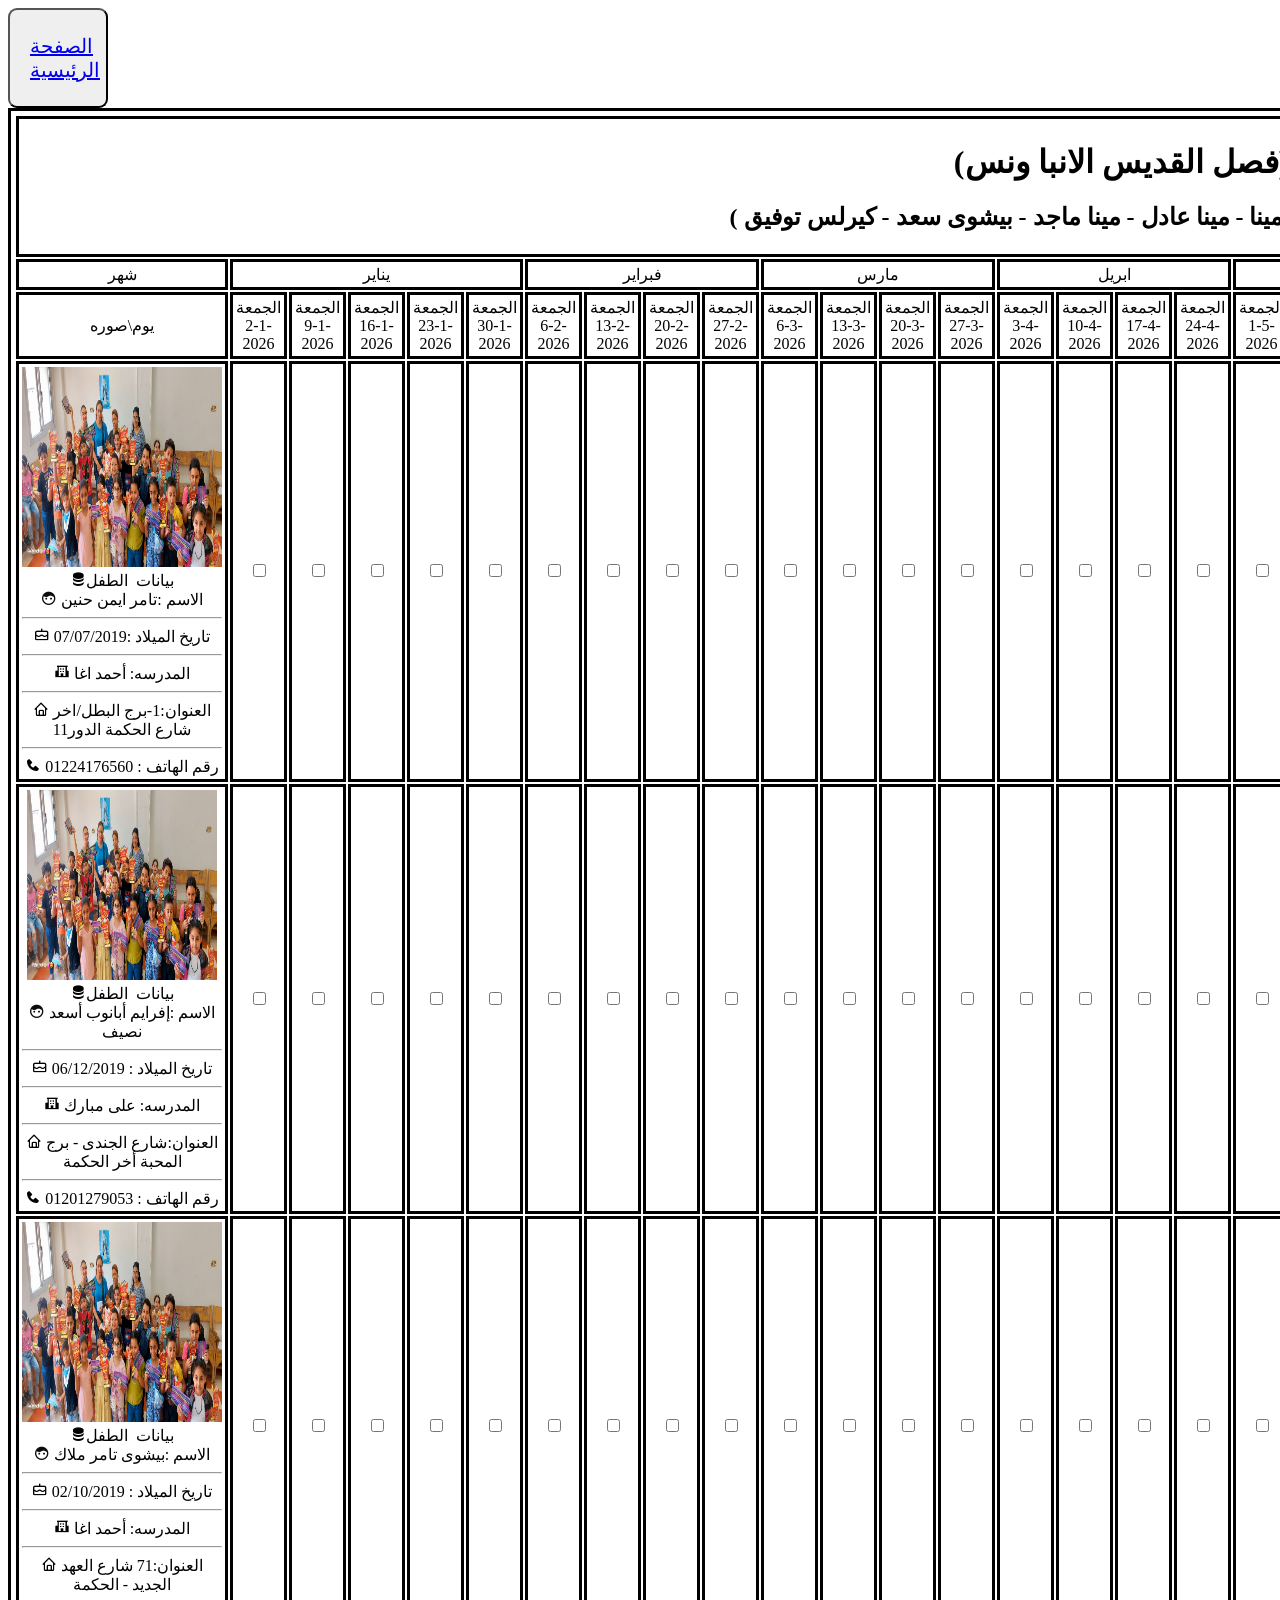
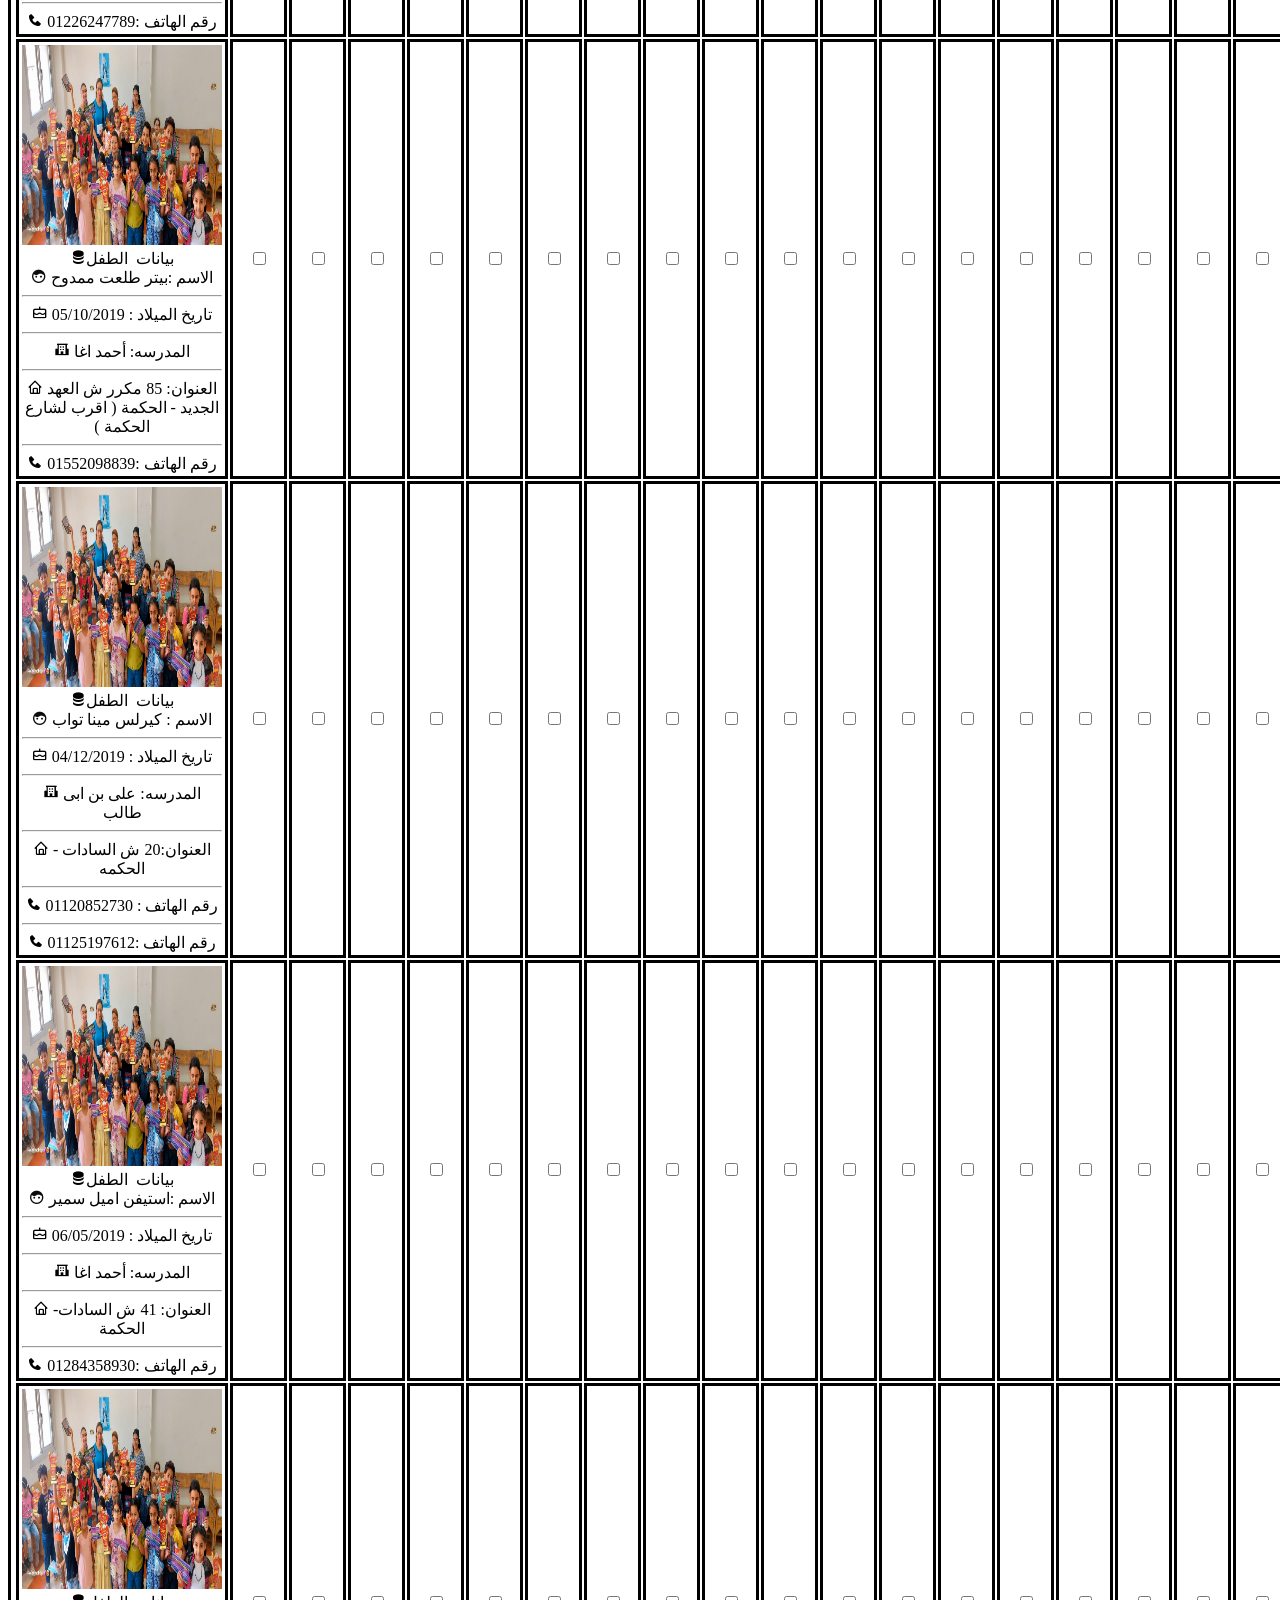
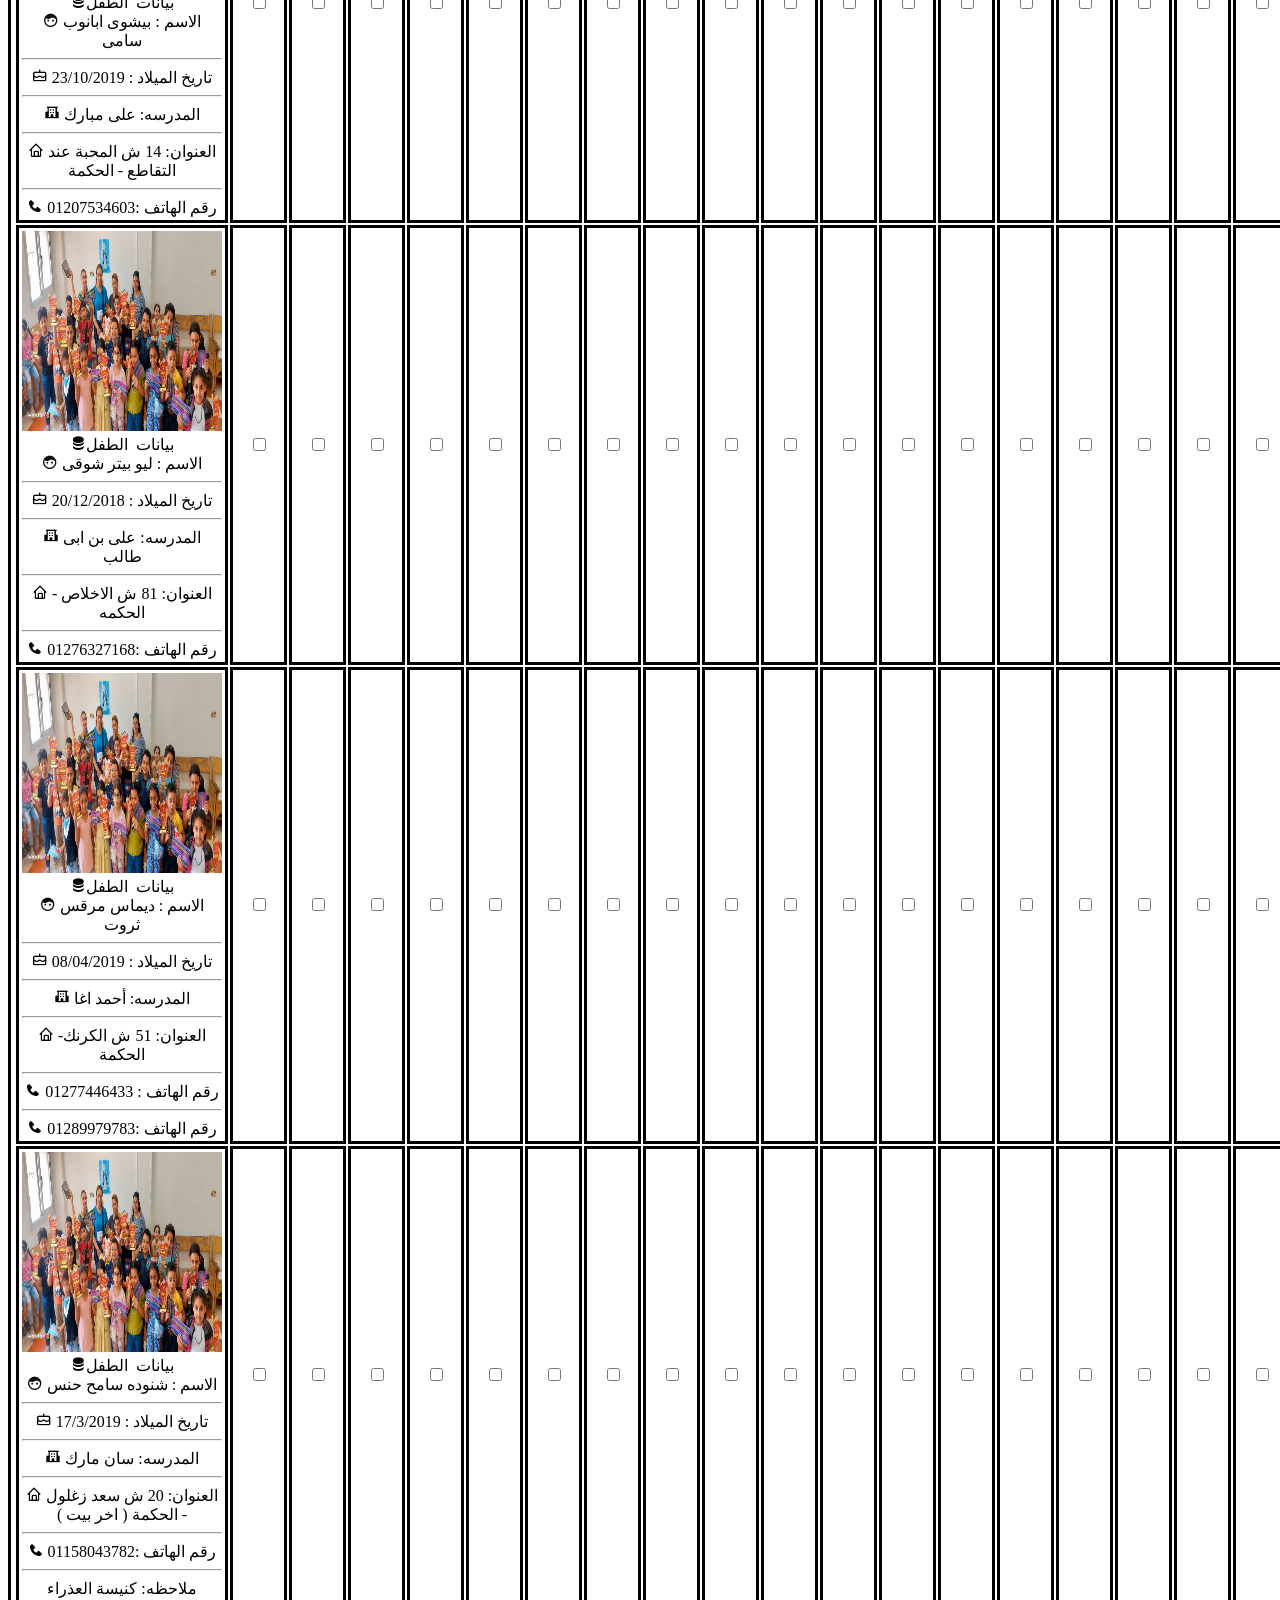
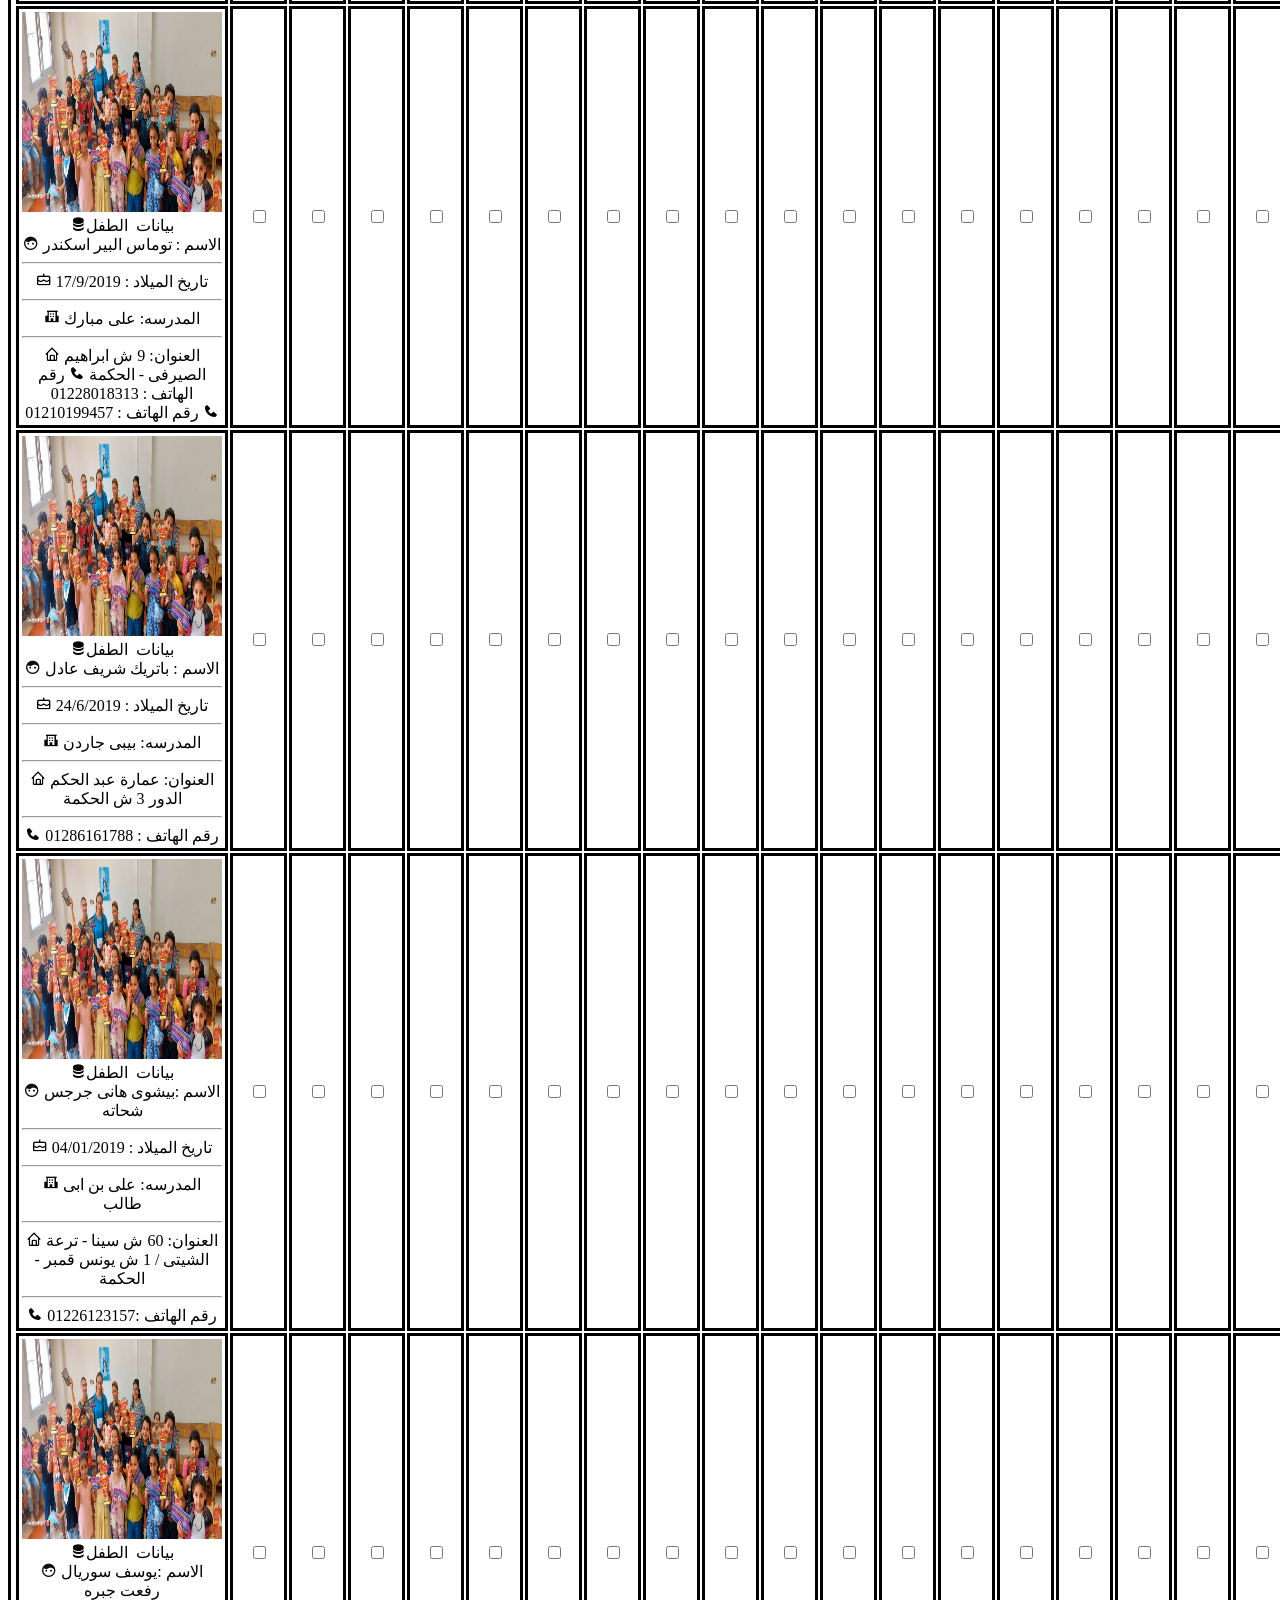
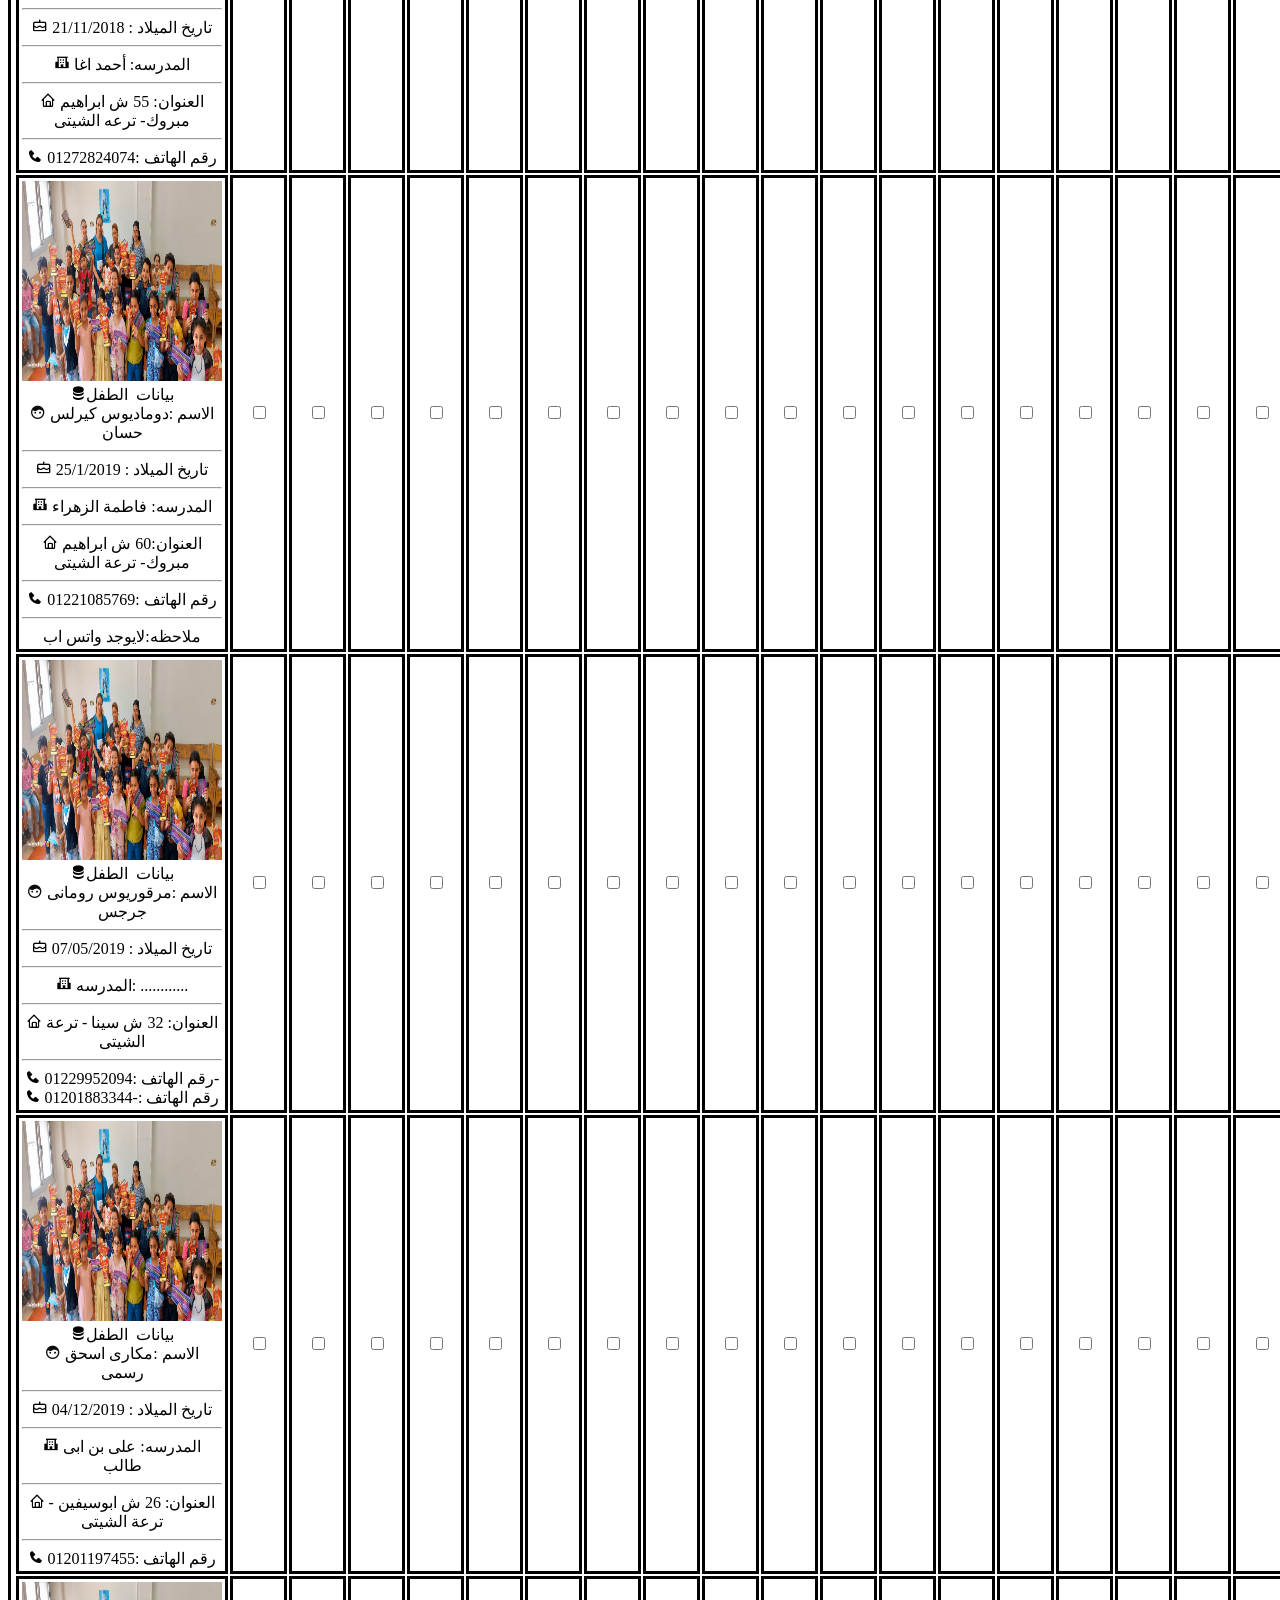
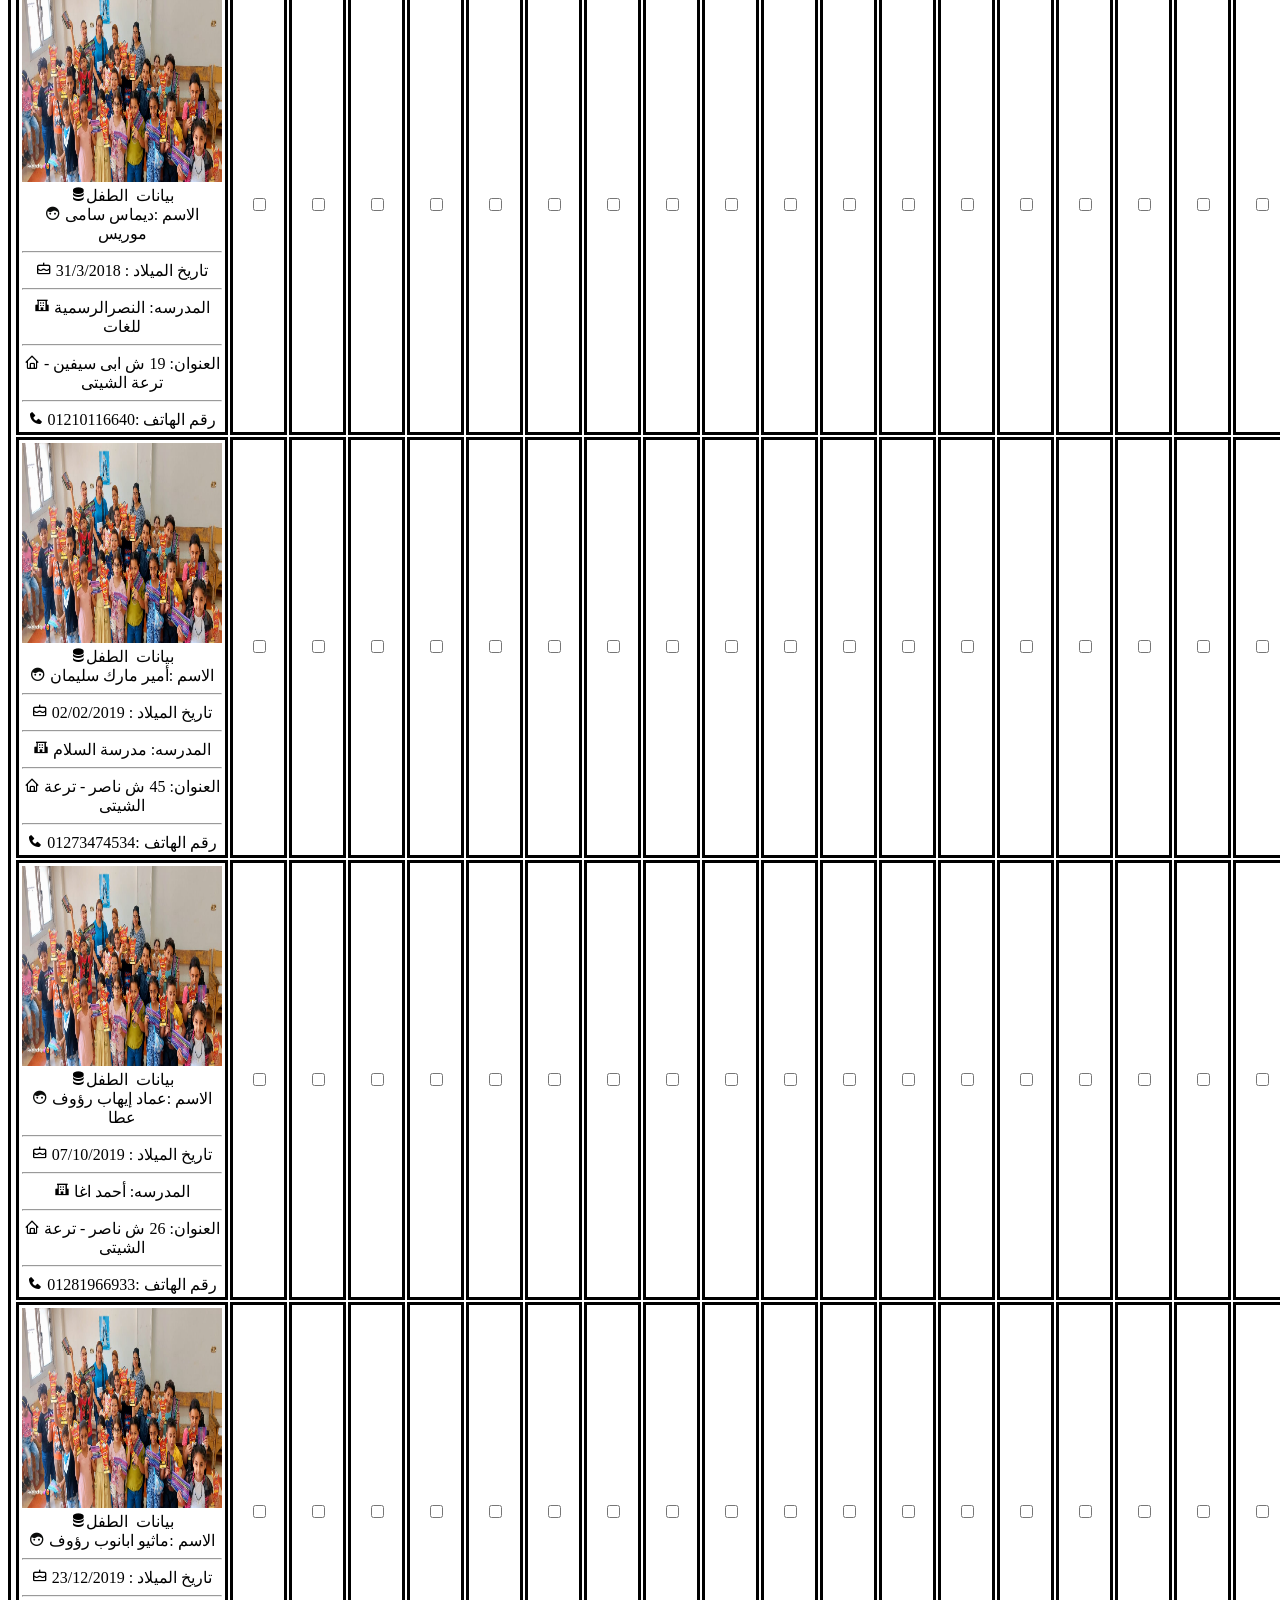
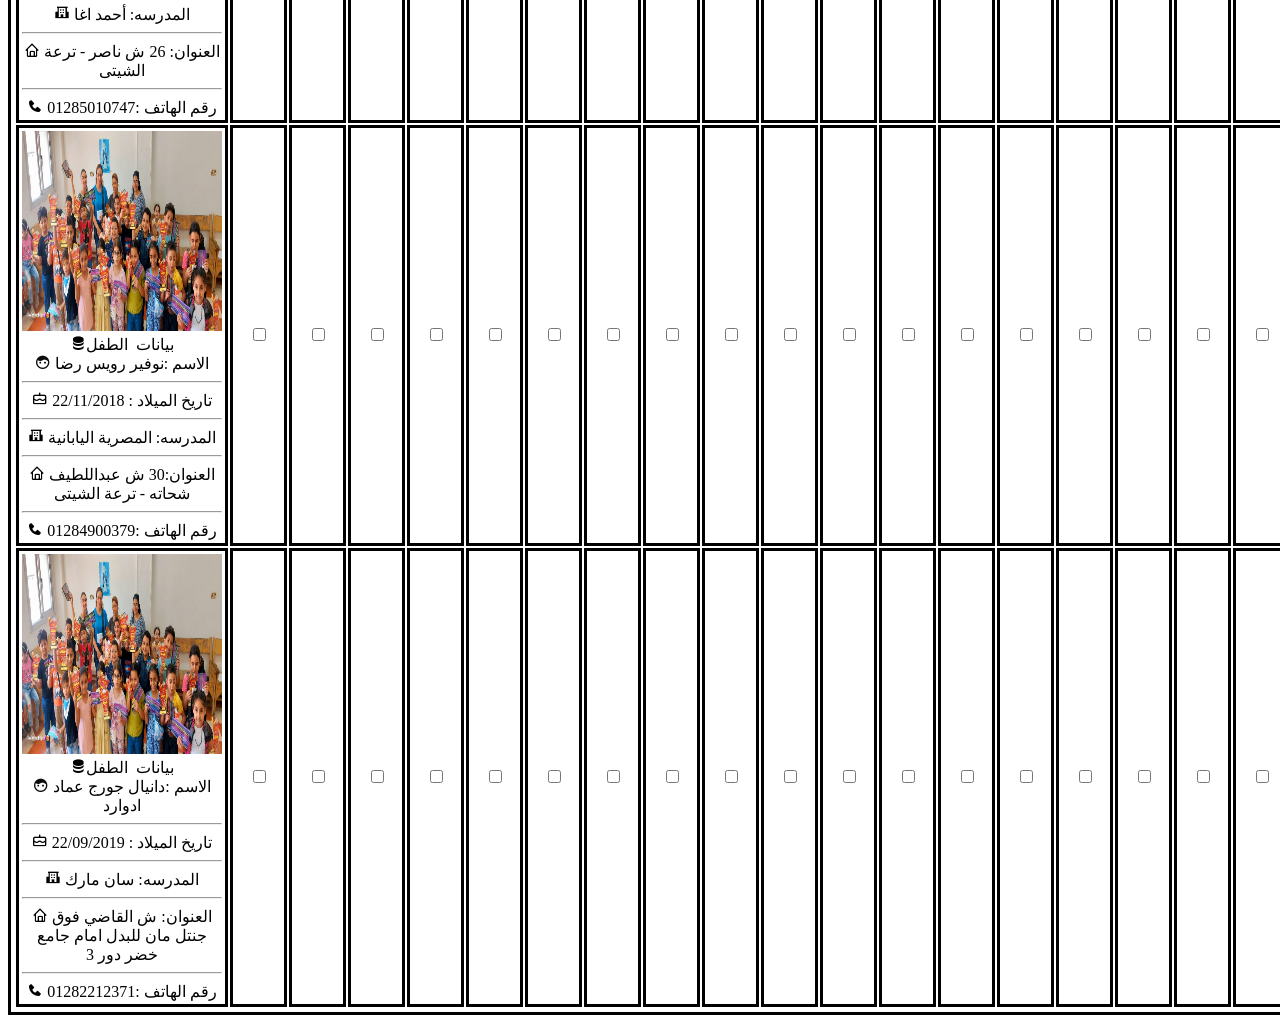
==== commit 89cc5839: "Add files via upload" ====
--- a/index.html
+++ b/index.html
@@ -3,7 +3,7 @@
 <head>
     <meta charset="UTF-8">
     <title>كشف غياب</title>
-<link rel="stylesheet" href=".css">
+<link rel="stylesheet" href="style.css">
 <link href='https://unpkg.com/boxicons@2.1.4/css/boxicons.min.css' rel='stylesheet'>
 
 
@@ -15,17 +15,15 @@
 border: 3px solid;
 padding: 3px;
 text-align: center;
+
 }</style>
 </head>
 <body>
-  
-  
-<!-- <button onclick="window.print()">طباعة الصفحة</button>-->
-<button onclick="print()">طباعة الصفحة</button>&nbsp;&nbsp;
- <button><a href="index2.html">كشف غياب فصل سنة ثانية</a> </button>
-
-  
-
+
+
+  <button class="qqq"> <a href="index home.html">الصفحة الرئيسية</a></button>
+
+<!--<table style="width:201mm; height: 297mm;">-->
 <table>
    <tr><td colspan="50px" ><h1>غياب سنة اولي(فصل القديس الانبا ونس)</h1> 
    <h2>خدام الفصل:  ( مايكل نصحى - مايكل مجدى مينا - مينا عادل - مينا ماجد - بيشوى سعد - كيرلس توفيق  )						
@@ -36,48 +34,56 @@
      <td colspan="4px" >فبراير</td>
      <td colspan="4px" >مارس</td>
      <td colspan="4px" >ابريل</td>
-     <td colspan="4px" >مايو</td>
+     <td colspan="5px" >مايو</td>
      <td colspan="4px" >يونيو</td>
      <td colspan="5px" >يوليو</td>
-     <td colspan="4px" >اغسطس</td>
+     <td colspan="4px" >أغسطس</td>
     </tr>
         
  <tr>
     <td colspan="4px">يوم\صوره</td><!--تجريه-->
-    <td>الجمعة &nbsp; 2-1-2026</td>
-    <td>الجمعة &nbsp; 9-1-2026</td>
-    <td>الجمعة &nbsp; 16-1-2026</td>
-    <td>الجمعة &nbsp; 23-1-2026</td>
-    <td>الجمعة &nbsp; 30-1-2026</td>
-    <td>الجمعة &nbsp; 6-2-2026</td>
-    <td>الجمعة&nbsp; &nbsp; 13-2-2026</td>
-    <td>الجمعة&nbsp; &nbsp; 20-2-2026</td>
-    <td>الجمعة&nbsp; &nbsp; 27-2-2026</td>
-    <td>الجمعة&nbsp; &nbsp; 6-3-2026</td>
-    <td>الجمعة&nbsp; &nbsp; 13-3-2026</td>
-    <td>الجمعة&nbsp; &nbsp; 20-3-2026</td>
-    <td>الجمعة&nbsp; &nbsp; 27-3-2026</td>
-    <td>الجمعة&nbsp; &nbsp; 3-4-2026</td>
-    <td>الجمعة&nbsp;&nbsp; 10-4-2026</td>
-    <td>الجمعة&nbsp;&nbsp; 17-4-2026</td>
-    <td>الجمعة&nbsp;&nbsp; 24-4-2026</td>
-    <td>الجمعة&nbsp;&nbsp; 1-5-2026</td>
-    <td>الجمعة&nbsp;&nbsp; 8-5-2026</td>
-    <td>الجمعة&nbsp;&nbsp; 15-5-2026</td>
-    <td>الجمعة&nbsp;&nbsp; 22-5-2026</td>
-    <td>الجمعة&nbsp;&nbsp; 29-5-2026</td>
-    <td>الجمعة&nbsp;&nbsp; 5-6-2026</td>
-    <td>الجمعة&nbsp;&nbsp; 12-6-2026</td>
-      <td>الجمعة&nbsp;&nbsp; 19-6-2026</td>
-        <td>الجمعة&nbsp;&nbsp; 3-7-2026</td>
-        <td>الجمعة&nbsp;&nbsp; 10-7-2026</td>
-        <td>الجمعة&nbsp;&nbsp; 17-7-2026</td>
-        <td>الجمعة&nbsp;&nbsp; 24-7-2026</td>
-        <td>الجمعة&nbsp;&nbsp; 31-7-2026</td>
-        <td>الجمعة&nbsp;&nbsp; 7-8-2026</td>
-        <td>الجمعة&nbsp;&nbsp; 14-8-2026</td>
-        <td>الجمعة&nbsp;&nbsp; 21-8-2026</td>
-        <td>الجمعة&nbsp;&nbsp; 28-8-2026</td>
+    <td>الجمعة<br> 2-1-2026</td>
+    <td>الجمعة <br> 9-1-2026</td>
+    <td>الجمعة <br> 16-1-2026</td>
+    <td>الجمعة <br> 23-1-2026</td>
+    <td>الجمعة <br> 30-1-2026</td>
+    <td>الجمعة <br> 6-2-2026</td>
+    <td>الجمعة <br> 13-2-2026</td>
+    <td>الجمعة <br> 20-2-2026</td>
+    <td>الجمعة <br> 27-2-2026</td>
+    <td>الجمعة <br> 6-3-2026</td>
+    <td>الجمعة <br> 13-3-2026</td>
+    <td>الجمعة <br> 20-3-2026</td>
+    <td>الجمعة<br> 27-3-2026</td>
+    <td>الجمعة<br> 3-4-2026</td>
+    <td>الجمعة<br> 10-4-2026</td>
+    <td>الجمعة<br> 17-4-2026</td>
+    <td>الجمعة<br> 24-4-2026</td>
+                
+     <td >الجمعة <br> 1-5-2026</td>
+     <td >الجمعة&nbsp;&nbsp; <br> 8-5-2026</td>
+     <td > الجمعة&nbsp;&nbsp; <br> 15-5-2026</td>
+     <td >الجمعة&nbsp;&nbsp; <br> 22-5-2026</td>
+     <td >الجمعة&nbsp;&nbsp; <br> 29-5-2026</td>
+
+            <td> الجمعة&nbsp;&nbsp;  <br> 5-6-2026</td>
+            <td >الجمعة&nbsp;&nbsp; <br> 12-6-2026</td>
+            <td >الجمعة&nbsp;&nbsp;  <br> 19-6-2026</td>
+            <td > الجمعة&nbsp;&nbsp; <br> 26-6-2026</td>
+
+
+                 <td > الجمعة&nbsp;&nbsp; <br> 3-7-2026</td>
+                 <td > الجمعة&nbsp;&nbsp; <br> 10-7-2026</td>
+                 <td > الجمعة&nbsp;&nbsp; <br> 17-7-2026</td>
+                 <td > الجمعة&nbsp;&nbsp; <br> 24-7-2026</td>
+                 <td > الجمعة&nbsp;&nbsp; <br> 31-7-2026</td>
+
+
+
+         <td >الجمعة&nbsp;<br> 7-8-2026</td>    
+         <td >الجمعة&nbsp;&nbsp;<br> 14-8-2026</td>     
+         <td >الجمعة&nbsp;&nbsp;<br> 21-8-2026</td>
+         <td >الجمعة&nbsp;&nbsp;<br> 28-8-2026</td>        
 
 </tr>
 
@@ -97,47 +103,43 @@
 العنوان:1-برج البطل/اخر شارع الحكمة الدور11          <br><hr>
 <i class='bx bxs-phone bx-tada' ></i>
 رقم الهاتف : 01224176560           <br>      
-         </details>
-         </td>
-       
-       <td><input type="checkbox"></td>
-       <td><input type="checkbox"></td>
-       <td><input type="checkbox"></td>
-       <td><input type="checkbox"></td>
-       <td><input type="checkbox"></td>
-       <td><input type="checkbox"></td>
-       <td><input type="checkbox"></td>
-       <td><input type="checkbox"></td>
-       <td><input type="checkbox"></td>
-       <td><input type="checkbox"></td>
-       <td><input type="checkbox"></td>
-       <td><input type="checkbox"></td>
-       <td><input type="checkbox"></td>
-       <td><input type="checkbox"></td>
-       <td><input type="checkbox"></td>
-       <td><input type="checkbox"></td>
-       <td><input type="checkbox"></td>
-       <td><input type="checkbox"></td>
-       <td><input type="checkbox"></td>
-       <td><input type="checkbox"></td>
-       <td><input type="checkbox"></td>
-       <td><input type="checkbox"></td>
-       <td><input type="checkbox"></td>
-       <td><input type="checkbox"></td>
-       <td><input type="checkbox"></td>
-       <td><input type="checkbox"></td>
-       <td><input type="checkbox"></td>
-       <td><input type="checkbox"></td>
-       <td><input type="checkbox"></td>
-       <td><input type="checkbox"></td>
-       <td><input type="checkbox"></td>
-       <td><input type="checkbox"></td>
-       <td><input type="checkbox"></td>
-       <td><input type="checkbox"></td>
-    </tr>
-
+ <td><input type="checkbox"></td>
+ <td><input type="checkbox"></td>
+ <td><input type="checkbox"></td>
+ <td><input type="checkbox"></td>
+ <td><input type="checkbox"></td>
+ <td><input type="checkbox"></td>
+ <td><input type="checkbox"></td>
+ <td><input type="checkbox"></td>
+ <td><input type="checkbox"></td>
+ <td><input type="checkbox"></td>
+ <td><input type="checkbox"></td>
+ <td><input type="checkbox"></td>
+ <td><input type="checkbox"></td>
+ <td><input type="checkbox"></td>
+ <td><input type="checkbox"></td>
+ <td><input type="checkbox"></td>
+ <td><input type="checkbox"></td>
+ <td><input type="checkbox"></td>
+ <td><input type="checkbox"></td>
+ <td><input type="checkbox"></td>
+ <td><input type="checkbox"></td>
+ <td><input type="checkbox"></td>
+ <td><input type="checkbox"></td>
+ <td><input type="checkbox"></td>
+ <td><input type="checkbox"></td>
+ <td><input type="checkbox"></td>
+ <td><input type="checkbox"></td>
+ <td><input type="checkbox"></td>
+ <td><input type="checkbox"></td>
+ <td><input type="checkbox"></td>
+ <td><input type="checkbox"></td>
+ <td><input type="checkbox"></td>
+ <td><input type="checkbox"></td>
+ <td><input type="checkbox"></td>
+ <td><input type="checkbox"></td>
     <tr>
-     <td colspan="4px"> <img src="2.jpg" alt="" width="200px" height="200px">
+     <td colspan="4px"> <img src="2.jpg" alt="" width="190px" height="190px">
      <summary><i class='bx bxs-data' >بيانات الطفل</i></summary>
 <i class='bx bxs-face bx-tada' style='color:#0b0c0b' ></i>
 الاسم :إفرايم أبانوب أسعد نصيف <br><hr>
@@ -151,41 +153,41 @@
 رقم الهاتف : 01201279053<br>         
          </details>
       </td>
-         
-     <td><input type="checkbox"></td>
-       <td><input type="checkbox"></td>
-       <td><input type="checkbox"></td>
-       <td><input type="checkbox"></td>
-       <td><input type="checkbox"></td>
-       <td><input type="checkbox"></td>
-       <td><input type="checkbox"></td>
-       <td><input type="checkbox"></td>
-       <td><input type="checkbox"></td>
-       <td><input type="checkbox"></td>
-       <td><input type="checkbox"></td>
-       <td><input type="checkbox"></td>
-       <td><input type="checkbox"></td>
-       <td><input type="checkbox"></td>
-       <td><input type="checkbox"></td>
-       <td><input type="checkbox"></td>
-       <td><input type="checkbox"></td>
-       <td><input type="checkbox"></td>
-       <td><input type="checkbox"></td>
-       <td><input type="checkbox"></td>
-       <td><input type="checkbox"></td>
-       <td><input type="checkbox"></td>
-       <td><input type="checkbox"></td>
-       <td><input type="checkbox"></td>
-       <td><input type="checkbox"></td>
-       <td><input type="checkbox"></td>
-       <td><input type="checkbox"></td>
-       <td><input type="checkbox"></td>
-       <td><input type="checkbox"></td>
-       <td><input type="checkbox"></td>
-       <td><input type="checkbox"></td>
-       <td><input type="checkbox"></td>
-       <td><input type="checkbox"></td>
-       <td><input type="checkbox"></td>       
+<td><input type="checkbox"></td>
+ <td><input type="checkbox"></td>
+ <td><input type="checkbox"></td>
+ <td><input type="checkbox"></td>
+ <td><input type="checkbox"></td>
+ <td><input type="checkbox"></td>
+ <td><input type="checkbox"></td>
+ <td><input type="checkbox"></td>
+ <td><input type="checkbox"></td>
+ <td><input type="checkbox"></td>
+ <td><input type="checkbox"></td>
+ <td><input type="checkbox"></td>
+ <td><input type="checkbox"></td>
+ <td><input type="checkbox"></td>
+ <td><input type="checkbox"></td>
+ <td><input type="checkbox"></td>
+ <td><input type="checkbox"></td>
+ <td><input type="checkbox"></td>
+ <td><input type="checkbox"></td>
+ <td><input type="checkbox"></td>
+ <td><input type="checkbox"></td>
+ <td><input type="checkbox"></td>
+ <td><input type="checkbox"></td>
+ <td><input type="checkbox"></td>
+ <td><input type="checkbox"></td>
+ <td><input type="checkbox"></td>
+ <td><input type="checkbox"></td>
+ <td><input type="checkbox"></td>
+ <td><input type="checkbox"></td>
+ <td><input type="checkbox"></td>
+ <td><input type="checkbox"></td>
+ <td><input type="checkbox"></td>
+ <td><input type="checkbox"></td>
+ <td><input type="checkbox"></td>
+ <td><input type="checkbox"></td>
     </tr>
 
     <tr>
@@ -203,40 +205,42 @@
 رقم الهاتف :01226247789 <br>         
          </details>
       </td>
-     <td><input type="checkbox"></td>
-       <td><input type="checkbox"></td>
-       <td><input type="checkbox"></td>
-       <td><input type="checkbox"></td>
-       <td><input type="checkbox"></td>
-       <td><input type="checkbox"></td>
-       <td><input type="checkbox"></td>
-       <td><input type="checkbox"></td>
-       <td><input type="checkbox"></td>
-       <td><input type="checkbox"></td>
-       <td><input type="checkbox"></td>
-       <td><input type="checkbox"></td>
-       <td><input type="checkbox"></td>
-       <td><input type="checkbox"></td>
-       <td><input type="checkbox"></td>
-       <td><input type="checkbox"></td>
-       <td><input type="checkbox"></td>
-       <td><input type="checkbox"></td>
-       <td><input type="checkbox"></td>
-       <td><input type="checkbox"></td>
-       <td><input type="checkbox"></td>
-       <td><input type="checkbox"></td>
-       <td><input type="checkbox"></td>
-       <td><input type="checkbox"></td>
-       <td><input type="checkbox"></td>
-       <td><input type="checkbox"></td>
-       <td><input type="checkbox"></td>
-       <td><input type="checkbox"></td>
-       <td><input type="checkbox"></td>
-       <td><input type="checkbox"></td>
-       <td><input type="checkbox"></td>
-       <td><input type="checkbox"></td>
-       <td><input type="checkbox"></td>
-       <td><input type="checkbox"></td>       
+           
+   <td><input type="checkbox"></td>
+ <td><input type="checkbox"></td>
+ <td><input type="checkbox"></td>
+ <td><input type="checkbox"></td>
+ <td><input type="checkbox"></td>
+ <td><input type="checkbox"></td>
+ <td><input type="checkbox"></td>
+ <td><input type="checkbox"></td>
+ <td><input type="checkbox"></td>
+ <td><input type="checkbox"></td>
+ <td><input type="checkbox"></td>
+ <td><input type="checkbox"></td>
+ <td><input type="checkbox"></td>
+ <td><input type="checkbox"></td>
+ <td><input type="checkbox"></td>
+ <td><input type="checkbox"></td>
+ <td><input type="checkbox"></td>
+ <td><input type="checkbox"></td>
+ <td><input type="checkbox"></td>
+ <td><input type="checkbox"></td>
+ <td><input type="checkbox"></td>
+ <td><input type="checkbox"></td>
+ <td><input type="checkbox"></td>
+ <td><input type="checkbox"></td>
+ <td><input type="checkbox"></td>
+ <td><input type="checkbox"></td>
+ <td><input type="checkbox"></td>
+ <td><input type="checkbox"></td>
+ <td><input type="checkbox"></td>
+ <td><input type="checkbox"></td>
+ <td><input type="checkbox"></td>
+ <td><input type="checkbox"></td>
+ <td><input type="checkbox"></td>
+ <td><input type="checkbox"></td>
+ <td><input type="checkbox"></td>      
     </tr>
     
     <tr>
@@ -254,41 +258,42 @@
 رقم الهاتف :01552098839  <br>         
          </details>
     </td>
-     <td><input type="checkbox"></td>
-       <td><input type="checkbox"></td>
-       <td><input type="checkbox"></td>
-       <td><input type="checkbox"></td>
-       <td><input type="checkbox"></td>
-       <td><input type="checkbox"></td>
-       <td><input type="checkbox"></td>
-       <td><input type="checkbox"></td>
-       <td><input type="checkbox"></td>
-       <td><input type="checkbox"></td>
-       <td><input type="checkbox"></td>
-       <td><input type="checkbox"></td>
-       <td><input type="checkbox"></td>
-       <td><input type="checkbox"></td>
-       <td><input type="checkbox"></td>
-       <td><input type="checkbox"></td>
-       <td><input type="checkbox"></td>
-       <td><input type="checkbox"></td>
-       <td><input type="checkbox"></td>
-       <td><input type="checkbox"></td>
-       <td><input type="checkbox"></td>
-       <td><input type="checkbox"></td>
-       <td><input type="checkbox"></td>
-       <td><input type="checkbox"></td>
-       <td><input type="checkbox"></td>
-       <td><input type="checkbox"></td>
-       <td><input type="checkbox"></td>
-       <td><input type="checkbox"></td>
-       <td><input type="checkbox"></td>
-       <td><input type="checkbox"></td>
-       <td><input type="checkbox"></td>
-       <td><input type="checkbox"></td>
-       <td><input type="checkbox"></td>
-       <td><input type="checkbox"></td>       
-    </tr>
+<td><input type="checkbox"></td>
+ <td><input type="checkbox"></td>
+ <td><input type="checkbox"></td>
+ <td><input type="checkbox"></td>
+ <td><input type="checkbox"></td>
+ <td><input type="checkbox"></td>
+ <td><input type="checkbox"></td>
+ <td><input type="checkbox"></td>
+ <td><input type="checkbox"></td>
+ <td><input type="checkbox"></td>
+ <td><input type="checkbox"></td>
+ <td><input type="checkbox"></td>
+ <td><input type="checkbox"></td>
+ <td><input type="checkbox"></td>
+ <td><input type="checkbox"></td>
+ <td><input type="checkbox"></td>
+ <td><input type="checkbox"></td>
+ <td><input type="checkbox"></td>
+ <td><input type="checkbox"></td>
+ <td><input type="checkbox"></td>
+ <td><input type="checkbox"></td>
+ <td><input type="checkbox"></td>
+ <td><input type="checkbox"></td>
+ <td><input type="checkbox"></td>
+ <td><input type="checkbox"></td>
+ <td><input type="checkbox"></td>
+ <td><input type="checkbox"></td>
+ <td><input type="checkbox"></td>
+ <td><input type="checkbox"></td>
+ <td><input type="checkbox"></td>
+ <td><input type="checkbox"></td>
+ <td><input type="checkbox"></td>
+ <td><input type="checkbox"></td>
+ <td><input type="checkbox"></td>
+ <td><input type="checkbox"></td>
+</tr>
         <tr>
      <td colspan="4px"> <img src="2.jpg" alt="" width="200px" height="200px">
      <summary><i class='bx bxs-data' >بيانات الطفل</i></summary>
@@ -308,39 +313,41 @@
     </td>
     </td>
      <td><input type="checkbox"></td>
-       <td><input type="checkbox"></td>
-       <td><input type="checkbox"></td>
-       <td><input type="checkbox"></td>
-       <td><input type="checkbox"></td>
-       <td><input type="checkbox"></td>
-       <td><input type="checkbox"></td>
-       <td><input type="checkbox"></td>
-       <td><input type="checkbox"></td>
-       <td><input type="checkbox"></td>
-       <td><input type="checkbox"></td>
-       <td><input type="checkbox"></td>
-       <td><input type="checkbox"></td>
-       <td><input type="checkbox"></td>
-       <td><input type="checkbox"></td>
-       <td><input type="checkbox"></td>
-       <td><input type="checkbox"></td>
-       <td><input type="checkbox"></td>
-       <td><input type="checkbox"></td>
-       <td><input type="checkbox"></td>
-       <td><input type="checkbox"></td>
-       <td><input type="checkbox"></td>
-       <td><input type="checkbox"></td>
-       <td><input type="checkbox"></td>
-       <td><input type="checkbox"></td>
-       <td><input type="checkbox"></td>
-       <td><input type="checkbox"></td>
-       <td><input type="checkbox"></td>
-       <td><input type="checkbox"></td>
-       <td><input type="checkbox"></td>
-       <td><input type="checkbox"></td>
-       <td><input type="checkbox"></td>
-       <td><input type="checkbox"></td>
-       <td><input type="checkbox"></td>       
+ <td><input type="checkbox"></td>
+ <td><input type="checkbox"></td>
+ <td><input type="checkbox"></td>
+ <td><input type="checkbox"></td>
+ <td><input type="checkbox"></td>
+ <td><input type="checkbox"></td>
+ <td><input type="checkbox"></td>
+ <td><input type="checkbox"></td>
+ <td><input type="checkbox"></td>
+ <td><input type="checkbox"></td>
+ <td><input type="checkbox"></td>
+ <td><input type="checkbox"></td>
+ <td><input type="checkbox"></td>
+ <td><input type="checkbox"></td>
+ <td><input type="checkbox"></td>
+ <td><input type="checkbox"></td>
+ <td><input type="checkbox"></td>
+ <td><input type="checkbox"></td>
+ <td><input type="checkbox"></td>
+ <td><input type="checkbox"></td>
+ <td><input type="checkbox"></td>
+ <td><input type="checkbox"></td>
+ <td><input type="checkbox"></td>
+ <td><input type="checkbox"></td>
+ <td><input type="checkbox"></td>
+ <td><input type="checkbox"></td>
+ <td><input type="checkbox"></td>
+ <td><input type="checkbox"></td>
+ <td><input type="checkbox"></td>
+ <td><input type="checkbox"></td>
+ <td><input type="checkbox"></td>
+ <td><input type="checkbox"></td>
+ <td><input type="checkbox"></td>
+ <td><input type="checkbox"></td>
+
     </tr>
         <tr>
      <td colspan="4px"> <img src="2.jpg" alt="" width="200px" height="200px">
@@ -358,40 +365,42 @@
          </details>
     </td>
     </td>
-     <td><input type="checkbox"></td>
-       <td><input type="checkbox"></td>
-       <td><input type="checkbox"></td>
-       <td><input type="checkbox"></td>
-       <td><input type="checkbox"></td>
-       <td><input type="checkbox"></td>
-       <td><input type="checkbox"></td>
-       <td><input type="checkbox"></td>
-       <td><input type="checkbox"></td>
-       <td><input type="checkbox"></td>
-       <td><input type="checkbox"></td>
-       <td><input type="checkbox"></td>
-       <td><input type="checkbox"></td>
-       <td><input type="checkbox"></td>
-       <td><input type="checkbox"></td>
-       <td><input type="checkbox"></td>
-       <td><input type="checkbox"></td>
-       <td><input type="checkbox"></td>
-       <td><input type="checkbox"></td>
-       <td><input type="checkbox"></td>
-       <td><input type="checkbox"></td>
-       <td><input type="checkbox"></td>
-       <td><input type="checkbox"></td>
-       <td><input type="checkbox"></td>
-       <td><input type="checkbox"></td>
-       <td><input type="checkbox"></td>
-       <td><input type="checkbox"></td>
-       <td><input type="checkbox"></td>
-       <td><input type="checkbox"></td>
-       <td><input type="checkbox"></td>
-       <td><input type="checkbox"></td>
-       <td><input type="checkbox"></td>
-       <td><input type="checkbox"></td>
-       <td><input type="checkbox"></td>       
+    <td><input type="checkbox"></td>
+ <td><input type="checkbox"></td>
+ <td><input type="checkbox"></td>
+ <td><input type="checkbox"></td>
+ <td><input type="checkbox"></td>
+ <td><input type="checkbox"></td>
+ <td><input type="checkbox"></td>
+ <td><input type="checkbox"></td>
+ <td><input type="checkbox"></td>
+ <td><input type="checkbox"></td>
+ <td><input type="checkbox"></td>
+ <td><input type="checkbox"></td>
+ <td><input type="checkbox"></td>
+ <td><input type="checkbox"></td>
+ <td><input type="checkbox"></td>
+ <td><input type="checkbox"></td>
+ <td><input type="checkbox"></td>
+ <td><input type="checkbox"></td>
+ <td><input type="checkbox"></td>
+ <td><input type="checkbox"></td>
+ <td><input type="checkbox"></td>
+ <td><input type="checkbox"></td>
+ <td><input type="checkbox"></td>
+ <td><input type="checkbox"></td>
+ <td><input type="checkbox"></td>
+ <td><input type="checkbox"></td>
+ <td><input type="checkbox"></td>
+ <td><input type="checkbox"></td>
+ <td><input type="checkbox"></td>
+ <td><input type="checkbox"></td>
+ <td><input type="checkbox"></td>
+ <td><input type="checkbox"></td>
+ <td><input type="checkbox"></td>
+ <td><input type="checkbox"></td>
+ <td><input type="checkbox"></td>
+    
     </tr>
         <tr>
      <td colspan="4px"> <img src="2.jpg" alt="" width="200px" height="200px">
@@ -409,40 +418,41 @@
          </details>
     </td>
     </td>
-     <td><input type="checkbox"></td>
-       <td><input type="checkbox"></td>
-       <td><input type="checkbox"></td>
-       <td><input type="checkbox"></td>
-       <td><input type="checkbox"></td>
-       <td><input type="checkbox"></td>
-       <td><input type="checkbox"></td>
-       <td><input type="checkbox"></td>
-       <td><input type="checkbox"></td>
-       <td><input type="checkbox"></td>
-       <td><input type="checkbox"></td>
-       <td><input type="checkbox"></td>
-       <td><input type="checkbox"></td>
-       <td><input type="checkbox"></td>
-       <td><input type="checkbox"></td>
-       <td><input type="checkbox"></td>
-       <td><input type="checkbox"></td>
-       <td><input type="checkbox"></td>
-       <td><input type="checkbox"></td>
-       <td><input type="checkbox"></td>
-       <td><input type="checkbox"></td>
-       <td><input type="checkbox"></td>
-       <td><input type="checkbox"></td>
-       <td><input type="checkbox"></td>
-       <td><input type="checkbox"></td>
-       <td><input type="checkbox"></td>
-       <td><input type="checkbox"></td>
-       <td><input type="checkbox"></td>
-       <td><input type="checkbox"></td>
-       <td><input type="checkbox"></td>
-       <td><input type="checkbox"></td>
-       <td><input type="checkbox"></td>
-       <td><input type="checkbox"></td>
-       <td><input type="checkbox"></td>
+   <td><input type="checkbox"></td>
+ <td><input type="checkbox"></td>
+ <td><input type="checkbox"></td>
+ <td><input type="checkbox"></td>
+ <td><input type="checkbox"></td>
+ <td><input type="checkbox"></td>
+ <td><input type="checkbox"></td>
+ <td><input type="checkbox"></td>
+ <td><input type="checkbox"></td>
+ <td><input type="checkbox"></td>
+ <td><input type="checkbox"></td>
+ <td><input type="checkbox"></td>
+ <td><input type="checkbox"></td>
+ <td><input type="checkbox"></td>
+ <td><input type="checkbox"></td>
+ <td><input type="checkbox"></td>
+ <td><input type="checkbox"></td>
+ <td><input type="checkbox"></td>
+ <td><input type="checkbox"></td>
+ <td><input type="checkbox"></td>
+ <td><input type="checkbox"></td>
+ <td><input type="checkbox"></td>
+ <td><input type="checkbox"></td>
+ <td><input type="checkbox"></td>
+ <td><input type="checkbox"></td>
+ <td><input type="checkbox"></td>
+ <td><input type="checkbox"></td>
+ <td><input type="checkbox"></td>
+ <td><input type="checkbox"></td>
+ <td><input type="checkbox"></td>
+ <td><input type="checkbox"></td>
+ <td><input type="checkbox"></td>
+ <td><input type="checkbox"></td>
+ <td><input type="checkbox"></td>
+ <td><input type="checkbox"></td>
     </tr>
         <tr>
      <td colspan="4px"> <img src="2.jpg" alt="" width="200px" height="200px">
@@ -460,43 +470,43 @@
          </details>
     </td>
     </td>
-     <td><input type="checkbox"></td>
-       <td><input type="checkbox"></td>
-       <td><input type="checkbox"></td>
-       <td><input type="checkbox"></td>
-       <td><input type="checkbox"></td>
-       <td><input type="checkbox"></td>
-       <td><input type="checkbox"></td>
-       <td><input type="checkbox"></td>
-       <td><input type="checkbox"></td>
-       <td><input type="checkbox"></td>
-       <td><input type="checkbox"></td>
-       <td><input type="checkbox"></td>
-       <td><input type="checkbox"></td>
-       <td><input type="checkbox"></td>
-       <td><input type="checkbox"></td>
-       <td><input type="checkbox"></td>
-       <td><input type="checkbox"></td>
-       <td><input type="checkbox"></td>
-       <td><input type="checkbox"></td>
-       <td><input type="checkbox"></td>
-       <td><input type="checkbox"></td>
-       <td><input type="checkbox"></td>
-       <td><input type="checkbox"></td>
-       <td><input type="checkbox"></td>
-       <td><input type="checkbox"></td>
-       <td><input type="checkbox"></td>
-       <td><input type="checkbox"></td>
-       <td><input type="checkbox"></td>
-       <td><input type="checkbox"></td>
-       <td><input type="checkbox"></td>
-       <td><input type="checkbox"></td>
-       <td><input type="checkbox"></td>
-       <td><input type="checkbox"></td>
-       <td><input type="checkbox"></td>       
-    </tr>
-
-
+  <td><input type="checkbox"></td>
+ <td><input type="checkbox"></td>
+ <td><input type="checkbox"></td>
+ <td><input type="checkbox"></td>
+ <td><input type="checkbox"></td>
+ <td><input type="checkbox"></td>
+ <td><input type="checkbox"></td>
+ <td><input type="checkbox"></td>
+ <td><input type="checkbox"></td>
+ <td><input type="checkbox"></td>
+ <td><input type="checkbox"></td>
+ <td><input type="checkbox"></td>
+ <td><input type="checkbox"></td>
+ <td><input type="checkbox"></td>
+ <td><input type="checkbox"></td>
+ <td><input type="checkbox"></td>
+ <td><input type="checkbox"></td>
+ <td><input type="checkbox"></td>
+ <td><input type="checkbox"></td>
+ <td><input type="checkbox"></td>
+ <td><input type="checkbox"></td>
+ <td><input type="checkbox"></td>
+ <td><input type="checkbox"></td>
+ <td><input type="checkbox"></td>
+ <td><input type="checkbox"></td>
+ <td><input type="checkbox"></td>
+ <td><input type="checkbox"></td>
+ <td><input type="checkbox"></td>
+ <td><input type="checkbox"></td>
+ <td><input type="checkbox"></td>
+ <td><input type="checkbox"></td>
+ <td><input type="checkbox"></td>
+ <td><input type="checkbox"></td>
+ <td><input type="checkbox"></td>
+ <td><input type="checkbox"></td>
+      
+    </tr>
 
 
         <tr>
@@ -519,45 +529,42 @@
          </details>
     </td>
     </td>
-     <td><input type="checkbox"></td>
-       <td><input type="checkbox"></td>
-       <td><input type="checkbox"></td>
-       <td><input type="checkbox"></td>
-       <td><input type="checkbox"></td>
-       <td><input type="checkbox"></td>
-       <td><input type="checkbox"></td>
-       <td><input type="checkbox"></td>
-       <td><input type="checkbox"></td>
-       <td><input type="checkbox"></td>
-       <td><input type="checkbox"></td>
-       <td><input type="checkbox"></td>
-       <td><input type="checkbox"></td>
-       <td><input type="checkbox"></td>
-       <td><input type="checkbox"></td>
-       <td><input type="checkbox"></td>
-       <td><input type="checkbox"></td>
-       <td><input type="checkbox"></td>
-       <td><input type="checkbox"></td>
-       <td><input type="checkbox"></td>
-       <td><input type="checkbox"></td>
-       <td><input type="checkbox"></td>
-       <td><input type="checkbox"></td>
-       <td><input type="checkbox"></td>
-       <td><input type="checkbox"></td>
-       <td><input type="checkbox"></td>
-       <td><input type="checkbox"></td>
-       <td><input type="checkbox"></td>
-       <td><input type="checkbox"></td>
-       <td><input type="checkbox"></td>
-       <td><input type="checkbox"></td>
-       <td><input type="checkbox"></td>
-       <td><input type="checkbox"></td>
-       <td><input type="checkbox"></td>       
-    </tr>
-
-
-
-
+ <td><input type="checkbox"></td>
+ <td><input type="checkbox"></td>
+ <td><input type="checkbox"></td>
+ <td><input type="checkbox"></td>
+ <td><input type="checkbox"></td>
+ <td><input type="checkbox"></td>
+ <td><input type="checkbox"></td>
+ <td><input type="checkbox"></td>
+ <td><input type="checkbox"></td>
+ <td><input type="checkbox"></td>
+ <td><input type="checkbox"></td>
+ <td><input type="checkbox"></td>
+ <td><input type="checkbox"></td>
+ <td><input type="checkbox"></td>
+ <td><input type="checkbox"></td>
+ <td><input type="checkbox"></td>
+ <td><input type="checkbox"></td>
+ <td><input type="checkbox"></td>
+ <td><input type="checkbox"></td>
+ <td><input type="checkbox"></td>
+ <td><input type="checkbox"></td>
+ <td><input type="checkbox"></td>
+ <td><input type="checkbox"></td>
+ <td><input type="checkbox"></td>
+ <td><input type="checkbox"></td>
+ <td><input type="checkbox"></td>
+ <td><input type="checkbox"></td>
+ <td><input type="checkbox"></td>
+ <td><input type="checkbox"></td>
+ <td><input type="checkbox"></td>
+ <td><input type="checkbox"></td>
+ <td><input type="checkbox"></td>
+ <td><input type="checkbox"></td>
+ <td><input type="checkbox"></td>
+ <td><input type="checkbox"></td>
+    </tr>
         <tr>
      <td colspan="4px"> <img src="2.jpg" alt="" width="200px" height="200px">
      <summary><i class='bx bxs-data' >بيانات الطفل</i></summary>
@@ -576,44 +583,41 @@
     </td>
     </td>
      <td><input type="checkbox"></td>
-       <td><input type="checkbox"></td>
-       <td><input type="checkbox"></td>
-       <td><input type="checkbox"></td>
-       <td><input type="checkbox"></td>
-       <td><input type="checkbox"></td>
-       <td><input type="checkbox"></td>
-       <td><input type="checkbox"></td>
-       <td><input type="checkbox"></td>
-       <td><input type="checkbox"></td>
-       <td><input type="checkbox"></td>
-       <td><input type="checkbox"></td>
-       <td><input type="checkbox"></td>
-       <td><input type="checkbox"></td>
-       <td><input type="checkbox"></td>
-       <td><input type="checkbox"></td>
-       <td><input type="checkbox"></td>
-       <td><input type="checkbox"></td>
-       <td><input type="checkbox"></td>
-       <td><input type="checkbox"></td>
-       <td><input type="checkbox"></td>
-       <td><input type="checkbox"></td>
-       <td><input type="checkbox"></td>
-       <td><input type="checkbox"></td>
-       <td><input type="checkbox"></td>
-       <td><input type="checkbox"></td>
-       <td><input type="checkbox"></td>
-       <td><input type="checkbox"></td>
-       <td><input type="checkbox"></td>
-       <td><input type="checkbox"></td>
-       <td><input type="checkbox"></td>
-       <td><input type="checkbox"></td>
-       <td><input type="checkbox"></td>
-       <td><input type="checkbox"></td>       
-    </tr>
-
-
-
-
+ <td><input type="checkbox"></td>
+ <td><input type="checkbox"></td>
+ <td><input type="checkbox"></td>
+ <td><input type="checkbox"></td>
+ <td><input type="checkbox"></td>
+ <td><input type="checkbox"></td>
+ <td><input type="checkbox"></td>
+ <td><input type="checkbox"></td>
+ <td><input type="checkbox"></td>
+ <td><input type="checkbox"></td>
+ <td><input type="checkbox"></td>
+ <td><input type="checkbox"></td>
+ <td><input type="checkbox"></td>
+ <td><input type="checkbox"></td>
+ <td><input type="checkbox"></td>
+ <td><input type="checkbox"></td>
+ <td><input type="checkbox"></td>
+ <td><input type="checkbox"></td>
+ <td><input type="checkbox"></td>
+ <td><input type="checkbox"></td>
+ <td><input type="checkbox"></td>
+ <td><input type="checkbox"></td>
+ <td><input type="checkbox"></td>
+ <td><input type="checkbox"></td>
+ <td><input type="checkbox"></td>
+ <td><input type="checkbox"></td>
+ <td><input type="checkbox"></td>
+ <td><input type="checkbox"></td>
+ <td><input type="checkbox"></td>
+ <td><input type="checkbox"></td>
+ <td><input type="checkbox"></td>
+ <td><input type="checkbox"></td>
+ <td><input type="checkbox"></td>
+ <td><input type="checkbox"></td>
+     </tr>
         <tr>
      <td colspan="4px"> <img src="2.jpg" alt="" width="200px" height="200px">
      <summary><i class='bx bxs-data' >بيانات الطفل</i></summary>
@@ -624,110 +628,103 @@
 <i class='bx bxs-school bx-tada' ></i>
 المدرسه: على مبارك           <br><hr>
 <i class='bx bx-home bx-tada' ></i>
-العنوان: 9 ش ابراهيم الصيرفى - الحكمة <br><hr>
-<i class='bx bxs-phone bx-tada' ></i>
-رقم الهاتف : 01228018313  <br><hr>
-    <i class='bx bxs-phone bx-tada' ></i>
-رقم الهاتف :  01210199457 <br> 
-     
-
+العنوان: 9 ش ابراهيم الصيرفى - الحكمة 
+<i class='bx bxs-phone bx-tada' ></i>
+رقم الهاتف : 01228018313  <br> رقم الهاتف :  01210199457  <i class='bx bxs-phone bx-tada' ></i>     <!-- تعديل--> 
+
+
+         </details>
+    </td>
+    </td>
+    <td><input type="checkbox"></td>
+ <td><input type="checkbox"></td>
+ <td><input type="checkbox"></td>
+ <td><input type="checkbox"></td>
+ <td><input type="checkbox"></td>
+ <td><input type="checkbox"></td>
+ <td><input type="checkbox"></td>
+ <td><input type="checkbox"></td>
+ <td><input type="checkbox"></td>
+ <td><input type="checkbox"></td>
+ <td><input type="checkbox"></td>
+ <td><input type="checkbox"></td>
+ <td><input type="checkbox"></td>
+ <td><input type="checkbox"></td>
+ <td><input type="checkbox"></td>
+ <td><input type="checkbox"></td>
+ <td><input type="checkbox"></td>
+ <td><input type="checkbox"></td>
+ <td><input type="checkbox"></td>
+ <td><input type="checkbox"></td>
+ <td><input type="checkbox"></td>
+ <td><input type="checkbox"></td>
+ <td><input type="checkbox"></td>
+ <td><input type="checkbox"></td>
+ <td><input type="checkbox"></td>
+ <td><input type="checkbox"></td>
+ <td><input type="checkbox"></td>
+ <td><input type="checkbox"></td>
+ <td><input type="checkbox"></td>
+ <td><input type="checkbox"></td>
+ <td><input type="checkbox"></td>
+ <td><input type="checkbox"></td>
+ <td><input type="checkbox"></td>
+ <td><input type="checkbox"></td>
+ <td><input type="checkbox"></td>
+      </tr>
+        <tr>
+     <td colspan="4px"> <img src="2.jpg" alt="" width="200px" height="200px">
+     <summary><i class='bx bxs-data' >بيانات الطفل</i></summary>
+<i class='bx bxs-face bx-tada' style='color:#0b0c0b' ></i>
+الاسم : باتريك شريف عادل <br><hr>
+<i class='bx bx-cake bx-tada'></i>
+تاريخ الميلاد : 24/6/2019 <br><hr>
+<i class='bx bxs-school bx-tada' ></i>
+المدرسه:  بيبى جاردن           <br><hr>
+<i class='bx bx-home bx-tada' ></i>
+العنوان: عمارة عبد الحكم الدور 3 ش الحكمة <br><hr>
+<i class='bx bxs-phone bx-tada' ></i>
+رقم الهاتف : 01286161788  <br>         
          </details>
     </td>
     </td>
      <td><input type="checkbox"></td>
-       <td><input type="checkbox"></td>
-       <td><input type="checkbox"></td>
-       <td><input type="checkbox"></td>
-       <td><input type="checkbox"></td>
-       <td><input type="checkbox"></td>
-       <td><input type="checkbox"></td>
-       <td><input type="checkbox"></td>
-       <td><input type="checkbox"></td>
-       <td><input type="checkbox"></td>
-       <td><input type="checkbox"></td>
-       <td><input type="checkbox"></td>
-       <td><input type="checkbox"></td>
-       <td><input type="checkbox"></td>
-       <td><input type="checkbox"></td>
-       <td><input type="checkbox"></td>
-       <td><input type="checkbox"></td>
-       <td><input type="checkbox"></td>
-       <td><input type="checkbox"></td>
-       <td><input type="checkbox"></td>
-       <td><input type="checkbox"></td>
-       <td><input type="checkbox"></td>
-       <td><input type="checkbox"></td>
-       <td><input type="checkbox"></td>
-       <td><input type="checkbox"></td>
-       <td><input type="checkbox"></td>
-       <td><input type="checkbox"></td>
-       <td><input type="checkbox"></td>
-       <td><input type="checkbox"></td>
-       <td><input type="checkbox"></td>
-       <td><input type="checkbox"></td>
-       <td><input type="checkbox"></td>
-       <td><input type="checkbox"></td>
-       <td><input type="checkbox"></td>       
-    </tr>
-
-
-
-
-        <tr>
-     <td colspan="4px"> <img src="2.jpg" alt="" width="200px" height="200px">
-     <summary><i class='bx bxs-data' >بيانات الطفل</i></summary>
-<i class='bx bxs-face bx-tada' style='color:#0b0c0b' ></i>
-الاسم : باتريك شريف عادل <br><hr>
-<i class='bx bx-cake bx-tada'></i>
-تاريخ الميلاد : 24/6/2019 <br><hr>
-<i class='bx bxs-school bx-tada' ></i>
-المدرسه:  بيبى جاردن           <br><hr>
-<i class='bx bx-home bx-tada' ></i>
-العنوان: عمارة عبد الحكم الدور 3 ش الحكمة <br><hr>
-<i class='bx bxs-phone bx-tada' ></i>
-رقم الهاتف : 01286161788  <br>         
-         </details>
-    </td>
-    </td>
-     <td><input type="checkbox"></td>
-       <td><input type="checkbox"></td>
-       <td><input type="checkbox"></td>
-       <td><input type="checkbox"></td>
-       <td><input type="checkbox"></td>
-       <td><input type="checkbox"></td>
-       <td><input type="checkbox"></td>
-       <td><input type="checkbox"></td>
-       <td><input type="checkbox"></td>
-       <td><input type="checkbox"></td>
-       <td><input type="checkbox"></td>
-       <td><input type="checkbox"></td>
-       <td><input type="checkbox"></td>
-       <td><input type="checkbox"></td>
-       <td><input type="checkbox"></td>
-       <td><input type="checkbox"></td>
-       <td><input type="checkbox"></td>
-       <td><input type="checkbox"></td>
-       <td><input type="checkbox"></td>
-       <td><input type="checkbox"></td>
-       <td><input type="checkbox"></td>
-       <td><input type="checkbox"></td>
-       <td><input type="checkbox"></td>
-       <td><input type="checkbox"></td>
-       <td><input type="checkbox"></td>
-       <td><input type="checkbox"></td>
-       <td><input type="checkbox"></td>
-       <td><input type="checkbox"></td>
-       <td><input type="checkbox"></td>
-       <td><input type="checkbox"></td>
-       <td><input type="checkbox"></td>
-       <td><input type="checkbox"></td>
-       <td><input type="checkbox"></td>
-       <td><input type="checkbox"></td>       
-    </tr>
-
-
-
-        <tr>
+ <td><input type="checkbox"></td>
+ <td><input type="checkbox"></td>
+ <td><input type="checkbox"></td>
+ <td><input type="checkbox"></td>
+ <td><input type="checkbox"></td>
+ <td><input type="checkbox"></td>
+ <td><input type="checkbox"></td>
+ <td><input type="checkbox"></td>
+ <td><input type="checkbox"></td>
+ <td><input type="checkbox"></td>
+ <td><input type="checkbox"></td>
+ <td><input type="checkbox"></td>
+ <td><input type="checkbox"></td>
+ <td><input type="checkbox"></td>
+ <td><input type="checkbox"></td>
+ <td><input type="checkbox"></td>
+ <td><input type="checkbox"></td>
+ <td><input type="checkbox"></td>
+ <td><input type="checkbox"></td>
+ <td><input type="checkbox"></td>
+ <td><input type="checkbox"></td>
+ <td><input type="checkbox"></td>
+ <td><input type="checkbox"></td>
+ <td><input type="checkbox"></td>
+ <td><input type="checkbox"></td>
+ <td><input type="checkbox"></td>
+ <td><input type="checkbox"></td>
+ <td><input type="checkbox"></td>
+ <td><input type="checkbox"></td>
+ <td><input type="checkbox"></td>
+ <td><input type="checkbox"></td>
+ <td><input type="checkbox"></td>
+ <td><input type="checkbox"></td>
+ <td><input type="checkbox"></td>
+    </tr>
+   <tr>
      <td colspan="4px"> <img src="2.jpg" alt="" width="200px" height="200px">
      <summary><i class='bx bxs-data' >بيانات الطفل</i></summary>
 <i class='bx bxs-face bx-tada' style='color:#0b0c0b' ></i>
@@ -743,45 +740,42 @@
          </details>
     </td>
     </td>
-     <td><input type="checkbox"></td>
-       <td><input type="checkbox"></td>
-       <td><input type="checkbox"></td>
-       <td><input type="checkbox"></td>
-       <td><input type="checkbox"></td>
-       <td><input type="checkbox"></td>
-       <td><input type="checkbox"></td>
-       <td><input type="checkbox"></td>
-       <td><input type="checkbox"></td>
-       <td><input type="checkbox"></td>
-       <td><input type="checkbox"></td>
-       <td><input type="checkbox"></td>
-       <td><input type="checkbox"></td>
-       <td><input type="checkbox"></td>
-       <td><input type="checkbox"></td>
-       <td><input type="checkbox"></td>
-       <td><input type="checkbox"></td>
-       <td><input type="checkbox"></td>
-       <td><input type="checkbox"></td>
-       <td><input type="checkbox"></td>
-       <td><input type="checkbox"></td>
-       <td><input type="checkbox"></td>
-       <td><input type="checkbox"></td>
-       <td><input type="checkbox"></td>
-       <td><input type="checkbox"></td>
-       <td><input type="checkbox"></td>
-       <td><input type="checkbox"></td>
-       <td><input type="checkbox"></td>
-       <td><input type="checkbox"></td>
-       <td><input type="checkbox"></td>
-       <td><input type="checkbox"></td>
-       <td><input type="checkbox"></td>
-       <td><input type="checkbox"></td>
-       <td><input type="checkbox"></td>       
-    </tr>
-
-
-
-
+    <td><input type="checkbox"></td>
+ <td><input type="checkbox"></td>
+ <td><input type="checkbox"></td>
+ <td><input type="checkbox"></td>
+ <td><input type="checkbox"></td>
+ <td><input type="checkbox"></td>
+ <td><input type="checkbox"></td>
+ <td><input type="checkbox"></td>
+ <td><input type="checkbox"></td>
+ <td><input type="checkbox"></td>
+ <td><input type="checkbox"></td>
+ <td><input type="checkbox"></td>
+ <td><input type="checkbox"></td>
+ <td><input type="checkbox"></td>
+ <td><input type="checkbox"></td>
+ <td><input type="checkbox"></td>
+ <td><input type="checkbox"></td>
+ <td><input type="checkbox"></td>
+ <td><input type="checkbox"></td>
+ <td><input type="checkbox"></td>
+ <td><input type="checkbox"></td>
+ <td><input type="checkbox"></td>
+ <td><input type="checkbox"></td>
+ <td><input type="checkbox"></td>
+ <td><input type="checkbox"></td>
+ <td><input type="checkbox"></td>
+ <td><input type="checkbox"></td>
+ <td><input type="checkbox"></td>
+ <td><input type="checkbox"></td>
+ <td><input type="checkbox"></td>
+ <td><input type="checkbox"></td>
+ <td><input type="checkbox"></td>
+ <td><input type="checkbox"></td>
+ <td><input type="checkbox"></td>
+ <td><input type="checkbox"></td>
+    </tr>
         <tr>
      <td colspan="4px"> <img src="2.jpg" alt="" width="200px" height="200px">
      <summary><i class='bx bxs-data' >بيانات الطفل</i></summary>
@@ -798,44 +792,42 @@
          </details>
     </td>
     </td>
-     <td><input type="checkbox"></td>
-       <td><input type="checkbox"></td>
-       <td><input type="checkbox"></td>
-       <td><input type="checkbox"></td>
-       <td><input type="checkbox"></td>
-       <td><input type="checkbox"></td>
-       <td><input type="checkbox"></td>
-       <td><input type="checkbox"></td>
-       <td><input type="checkbox"></td>
-       <td><input type="checkbox"></td>
-       <td><input type="checkbox"></td>
-       <td><input type="checkbox"></td>
-       <td><input type="checkbox"></td>
-       <td><input type="checkbox"></td>
-       <td><input type="checkbox"></td>
-       <td><input type="checkbox"></td>
-       <td><input type="checkbox"></td>
-       <td><input type="checkbox"></td>
-       <td><input type="checkbox"></td>
-       <td><input type="checkbox"></td>
-       <td><input type="checkbox"></td>
-       <td><input type="checkbox"></td>
-       <td><input type="checkbox"></td>
-       <td><input type="checkbox"></td>
-       <td><input type="checkbox"></td>
-       <td><input type="checkbox"></td>
-       <td><input type="checkbox"></td>
-       <td><input type="checkbox"></td>
-       <td><input type="checkbox"></td>
-       <td><input type="checkbox"></td>
-       <td><input type="checkbox"></td>
-       <td><input type="checkbox"></td>
-       <td><input type="checkbox"></td>
-       <td><input type="checkbox"></td>       
-    </tr>
-
-
-
+ <td><input type="checkbox"></td>
+ <td><input type="checkbox"></td>
+ <td><input type="checkbox"></td>
+ <td><input type="checkbox"></td>
+ <td><input type="checkbox"></td>
+ <td><input type="checkbox"></td>
+ <td><input type="checkbox"></td>
+ <td><input type="checkbox"></td>
+ <td><input type="checkbox"></td>
+ <td><input type="checkbox"></td>
+ <td><input type="checkbox"></td>
+ <td><input type="checkbox"></td>
+ <td><input type="checkbox"></td>
+ <td><input type="checkbox"></td>
+ <td><input type="checkbox"></td>
+ <td><input type="checkbox"></td>
+ <td><input type="checkbox"></td>
+ <td><input type="checkbox"></td>
+ <td><input type="checkbox"></td>
+ <td><input type="checkbox"></td>
+ <td><input type="checkbox"></td>
+ <td><input type="checkbox"></td>
+ <td><input type="checkbox"></td>
+ <td><input type="checkbox"></td>
+ <td><input type="checkbox"></td>
+ <td><input type="checkbox"></td>
+ <td><input type="checkbox"></td>
+ <td><input type="checkbox"></td>
+ <td><input type="checkbox"></td>
+ <td><input type="checkbox"></td>
+ <td><input type="checkbox"></td>
+ <td><input type="checkbox"></td>
+ <td><input type="checkbox"></td>
+ <td><input type="checkbox"></td>
+ <td><input type="checkbox"></td>
+    </tr>
 
         <tr>
      <td colspan="4px"> <img src="2.jpg" alt="" width="200px" height="200px">
@@ -855,45 +847,42 @@
          </details>
     </td>
     </td>
-     <td><input type="checkbox"></td>
-       <td><input type="checkbox"></td>
-       <td><input type="checkbox"></td>
-       <td><input type="checkbox"></td>
-       <td><input type="checkbox"></td>
-       <td><input type="checkbox"></td>
-       <td><input type="checkbox"></td>
-       <td><input type="checkbox"></td>
-       <td><input type="checkbox"></td>
-       <td><input type="checkbox"></td>
-       <td><input type="checkbox"></td>
-       <td><input type="checkbox"></td>
-       <td><input type="checkbox"></td>
-       <td><input type="checkbox"></td>
-       <td><input type="checkbox"></td>
-       <td><input type="checkbox"></td>
-       <td><input type="checkbox"></td>
-       <td><input type="checkbox"></td>
-       <td><input type="checkbox"></td>
-       <td><input type="checkbox"></td>
-       <td><input type="checkbox"></td>
-       <td><input type="checkbox"></td>
-       <td><input type="checkbox"></td>
-       <td><input type="checkbox"></td>
-       <td><input type="checkbox"></td>
-       <td><input type="checkbox"></td>
-       <td><input type="checkbox"></td>
-       <td><input type="checkbox"></td>
-       <td><input type="checkbox"></td>
-       <td><input type="checkbox"></td>
-       <td><input type="checkbox"></td>
-       <td><input type="checkbox"></td>
-       <td><input type="checkbox"></td>
-       <td><input type="checkbox"></td>       
-    </tr>
-
-
-
-
+  <td><input type="checkbox"></td>
+ <td><input type="checkbox"></td>
+ <td><input type="checkbox"></td>
+ <td><input type="checkbox"></td>
+ <td><input type="checkbox"></td>
+ <td><input type="checkbox"></td>
+ <td><input type="checkbox"></td>
+ <td><input type="checkbox"></td>
+ <td><input type="checkbox"></td>
+ <td><input type="checkbox"></td>
+ <td><input type="checkbox"></td>
+ <td><input type="checkbox"></td>
+ <td><input type="checkbox"></td>
+ <td><input type="checkbox"></td>
+ <td><input type="checkbox"></td>
+ <td><input type="checkbox"></td>
+ <td><input type="checkbox"></td>
+ <td><input type="checkbox"></td>
+ <td><input type="checkbox"></td>
+ <td><input type="checkbox"></td>
+ <td><input type="checkbox"></td>
+ <td><input type="checkbox"></td>
+ <td><input type="checkbox"></td>
+ <td><input type="checkbox"></td>
+ <td><input type="checkbox"></td>
+ <td><input type="checkbox"></td>
+ <td><input type="checkbox"></td>
+ <td><input type="checkbox"></td>
+ <td><input type="checkbox"></td>
+ <td><input type="checkbox"></td>
+ <td><input type="checkbox"></td>
+ <td><input type="checkbox"></td>
+ <td><input type="checkbox"></td>
+ <td><input type="checkbox"></td>
+ <td><input type="checkbox"></td>
+    </tr>
         <tr>
      <td colspan="4px"> <img src="2.jpg" alt="" width="200px" height="200px">
      <summary><i class='bx bxs-data' >بيانات الطفل</i></summary>
@@ -912,44 +901,42 @@
          </details>
     </td>
     </td>
-     <td><input type="checkbox"></td>
-       <td><input type="checkbox"></td>
-       <td><input type="checkbox"></td>
-       <td><input type="checkbox"></td>
-       <td><input type="checkbox"></td>
-       <td><input type="checkbox"></td>
-       <td><input type="checkbox"></td>
-       <td><input type="checkbox"></td>
-       <td><input type="checkbox"></td>
-       <td><input type="checkbox"></td>
-       <td><input type="checkbox"></td>
-       <td><input type="checkbox"></td>
-       <td><input type="checkbox"></td>
-       <td><input type="checkbox"></td>
-       <td><input type="checkbox"></td>
-       <td><input type="checkbox"></td>
-       <td><input type="checkbox"></td>
-       <td><input type="checkbox"></td>
-       <td><input type="checkbox"></td>
-       <td><input type="checkbox"></td>
-       <td><input type="checkbox"></td>
-       <td><input type="checkbox"></td>
-       <td><input type="checkbox"></td>
-       <td><input type="checkbox"></td>
-       <td><input type="checkbox"></td>
-       <td><input type="checkbox"></td>
-       <td><input type="checkbox"></td>
-       <td><input type="checkbox"></td>
-       <td><input type="checkbox"></td>
-       <td><input type="checkbox"></td>
-       <td><input type="checkbox"></td>
-       <td><input type="checkbox"></td>
-       <td><input type="checkbox"></td>
-       <td><input type="checkbox"></td>       
-    </tr>
-
-
-
+    <td><input type="checkbox"></td>
+ <td><input type="checkbox"></td>
+ <td><input type="checkbox"></td>
+ <td><input type="checkbox"></td>
+ <td><input type="checkbox"></td>
+ <td><input type="checkbox"></td>
+ <td><input type="checkbox"></td>
+ <td><input type="checkbox"></td>
+ <td><input type="checkbox"></td>
+ <td><input type="checkbox"></td>
+ <td><input type="checkbox"></td>
+ <td><input type="checkbox"></td>
+ <td><input type="checkbox"></td>
+ <td><input type="checkbox"></td>
+ <td><input type="checkbox"></td>
+ <td><input type="checkbox"></td>
+ <td><input type="checkbox"></td>
+ <td><input type="checkbox"></td>
+ <td><input type="checkbox"></td>
+ <td><input type="checkbox"></td>
+ <td><input type="checkbox"></td>
+ <td><input type="checkbox"></td>
+ <td><input type="checkbox"></td>
+ <td><input type="checkbox"></td>
+ <td><input type="checkbox"></td>
+ <td><input type="checkbox"></td>
+ <td><input type="checkbox"></td>
+ <td><input type="checkbox"></td>
+ <td><input type="checkbox"></td>
+ <td><input type="checkbox"></td>
+ <td><input type="checkbox"></td>
+ <td><input type="checkbox"></td>
+ <td><input type="checkbox"></td>
+ <td><input type="checkbox"></td>
+ <td><input type="checkbox"></td>
+    </tr>
         <tr>
      <td colspan="4px"> <img src="2.jpg" alt="" width="200px" height="200px">
      <summary><i class='bx bxs-data' >بيانات الطفل</i></summary>
@@ -966,44 +953,42 @@
          </details>
     </td>
     </td>
-     <td><input type="checkbox"></td>
-       <td><input type="checkbox"></td>
-       <td><input type="checkbox"></td>
-       <td><input type="checkbox"></td>
-       <td><input type="checkbox"></td>
-       <td><input type="checkbox"></td>
-       <td><input type="checkbox"></td>
-       <td><input type="checkbox"></td>
-       <td><input type="checkbox"></td>
-       <td><input type="checkbox"></td>
-       <td><input type="checkbox"></td>
-       <td><input type="checkbox"></td>
-       <td><input type="checkbox"></td>
-       <td><input type="checkbox"></td>
-       <td><input type="checkbox"></td>
-       <td><input type="checkbox"></td>
-       <td><input type="checkbox"></td>
-       <td><input type="checkbox"></td>
-       <td><input type="checkbox"></td>
-       <td><input type="checkbox"></td>
-       <td><input type="checkbox"></td>
-       <td><input type="checkbox"></td>
-       <td><input type="checkbox"></td>
-       <td><input type="checkbox"></td>
-       <td><input type="checkbox"></td>
-       <td><input type="checkbox"></td>
-       <td><input type="checkbox"></td>
-       <td><input type="checkbox"></td>
-       <td><input type="checkbox"></td>
-       <td><input type="checkbox"></td>
-       <td><input type="checkbox"></td>
-       <td><input type="checkbox"></td>
-       <td><input type="checkbox"></td>
-       <td><input type="checkbox"></td>       
-    </tr>
-
-
-
+ <td><input type="checkbox"></td>
+ <td><input type="checkbox"></td>
+ <td><input type="checkbox"></td>
+ <td><input type="checkbox"></td>
+ <td><input type="checkbox"></td>
+ <td><input type="checkbox"></td>
+ <td><input type="checkbox"></td>
+ <td><input type="checkbox"></td>
+ <td><input type="checkbox"></td>
+ <td><input type="checkbox"></td>
+ <td><input type="checkbox"></td>
+ <td><input type="checkbox"></td>
+ <td><input type="checkbox"></td>
+ <td><input type="checkbox"></td>
+ <td><input type="checkbox"></td>
+ <td><input type="checkbox"></td>
+ <td><input type="checkbox"></td>
+ <td><input type="checkbox"></td>
+ <td><input type="checkbox"></td>
+ <td><input type="checkbox"></td>
+ <td><input type="checkbox"></td>
+ <td><input type="checkbox"></td>
+ <td><input type="checkbox"></td>
+ <td><input type="checkbox"></td>
+ <td><input type="checkbox"></td>
+ <td><input type="checkbox"></td>
+ <td><input type="checkbox"></td>
+ <td><input type="checkbox"></td>
+ <td><input type="checkbox"></td>
+ <td><input type="checkbox"></td>
+ <td><input type="checkbox"></td>
+ <td><input type="checkbox"></td>
+ <td><input type="checkbox"></td>
+ <td><input type="checkbox"></td>
+ <td><input type="checkbox"></td>
+    </tr>
         <tr>
      <td colspan="4px"> <img src="2.jpg" alt="" width="200px" height="200px">
      <summary><i class='bx bxs-data' >بيانات الطفل</i></summary>
@@ -1021,41 +1006,42 @@
          </details>
     </td>
     </td>
-     <td><input type="checkbox"></td>
-       <td><input type="checkbox"></td>
-       <td><input type="checkbox"></td>
-       <td><input type="checkbox"></td>
-       <td><input type="checkbox"></td>
-       <td><input type="checkbox"></td>
-       <td><input type="checkbox"></td>
-       <td><input type="checkbox"></td>
-       <td><input type="checkbox"></td>
-       <td><input type="checkbox"></td>
-       <td><input type="checkbox"></td>
-       <td><input type="checkbox"></td>
-       <td><input type="checkbox"></td>
-       <td><input type="checkbox"></td>
-       <td><input type="checkbox"></td>
-       <td><input type="checkbox"></td>
-       <td><input type="checkbox"></td>
-       <td><input type="checkbox"></td>
-       <td><input type="checkbox"></td>
-       <td><input type="checkbox"></td>
-       <td><input type="checkbox"></td>
-       <td><input type="checkbox"></td>
-       <td><input type="checkbox"></td>
-       <td><input type="checkbox"></td>
-       <td><input type="checkbox"></td>
-       <td><input type="checkbox"></td>
-       <td><input type="checkbox"></td>
-       <td><input type="checkbox"></td>
-       <td><input type="checkbox"></td>
-       <td><input type="checkbox"></td>
-       <td><input type="checkbox"></td>
-       <td><input type="checkbox"></td>
-       <td><input type="checkbox"></td>
-       <td><input type="checkbox"></td>       
-    </tr>
+ <td><input type="checkbox"></td>
+ <td><input type="checkbox"></td>
+ <td><input type="checkbox"></td>
+ <td><input type="checkbox"></td>
+ <td><input type="checkbox"></td>
+ <td><input type="checkbox"></td>
+ <td><input type="checkbox"></td>
+ <td><input type="checkbox"></td>
+ <td><input type="checkbox"></td>
+ <td><input type="checkbox"></td>
+ <td><input type="checkbox"></td>
+ <td><input type="checkbox"></td>
+ <td><input type="checkbox"></td>
+ <td><input type="checkbox"></td>
+ <td><input type="checkbox"></td>
+ <td><input type="checkbox"></td>
+ <td><input type="checkbox"></td>
+ <td><input type="checkbox"></td>
+ <td><input type="checkbox"></td>
+ <td><input type="checkbox"></td>
+ <td><input type="checkbox"></td>
+ <td><input type="checkbox"></td>
+ <td><input type="checkbox"></td>
+ <td><input type="checkbox"></td>
+ <td><input type="checkbox"></td>
+ <td><input type="checkbox"></td>
+ <td><input type="checkbox"></td>
+ <td><input type="checkbox"></td>
+ <td><input type="checkbox"></td>
+ <td><input type="checkbox"></td>
+ <td><input type="checkbox"></td>
+ <td><input type="checkbox"></td>
+ <td><input type="checkbox"></td>
+ <td><input type="checkbox"></td>
+ <td><input type="checkbox"></td>
+</tr>
 
 
 
@@ -1075,44 +1061,43 @@
          </details>
     </td>
     </td>
-     <td><input type="checkbox"></td>
-       <td><input type="checkbox"></td>
-       <td><input type="checkbox"></td>
-       <td><input type="checkbox"></td>
-       <td><input type="checkbox"></td>
-       <td><input type="checkbox"></td>
-       <td><input type="checkbox"></td>
-       <td><input type="checkbox"></td>
-       <td><input type="checkbox"></td>
-       <td><input type="checkbox"></td>
-       <td><input type="checkbox"></td>
-       <td><input type="checkbox"></td>
-       <td><input type="checkbox"></td>
-       <td><input type="checkbox"></td>
-       <td><input type="checkbox"></td>
-       <td><input type="checkbox"></td>
-       <td><input type="checkbox"></td>
-       <td><input type="checkbox"></td>
-       <td><input type="checkbox"></td>
-       <td><input type="checkbox"></td>
-       <td><input type="checkbox"></td>
-       <td><input type="checkbox"></td>
-       <td><input type="checkbox"></td>
-       <td><input type="checkbox"></td>
-       <td><input type="checkbox"></td>
-       <td><input type="checkbox"></td>
-       <td><input type="checkbox"></td>
-       <td><input type="checkbox"></td>
-       <td><input type="checkbox"></td>
-       <td><input type="checkbox"></td>
-       <td><input type="checkbox"></td>
-       <td><input type="checkbox"></td>
-       <td><input type="checkbox"></td>
-       <td><input type="checkbox"></td>       
-    </tr>
-
-
-
+              
+    <td><input type="checkbox"></td>
+ <td><input type="checkbox"></td>
+ <td><input type="checkbox"></td>
+ <td><input type="checkbox"></td>
+ <td><input type="checkbox"></td>
+ <td><input type="checkbox"></td>
+ <td><input type="checkbox"></td>
+ <td><input type="checkbox"></td>
+ <td><input type="checkbox"></td>
+ <td><input type="checkbox"></td>
+ <td><input type="checkbox"></td>
+ <td><input type="checkbox"></td>
+ <td><input type="checkbox"></td>
+ <td><input type="checkbox"></td>
+ <td><input type="checkbox"></td>
+ <td><input type="checkbox"></td>
+ <td><input type="checkbox"></td>
+ <td><input type="checkbox"></td>
+ <td><input type="checkbox"></td>
+ <td><input type="checkbox"></td>
+ <td><input type="checkbox"></td>
+ <td><input type="checkbox"></td>
+ <td><input type="checkbox"></td>
+ <td><input type="checkbox"></td>
+ <td><input type="checkbox"></td>
+ <td><input type="checkbox"></td>
+ <td><input type="checkbox"></td>
+ <td><input type="checkbox"></td>
+ <td><input type="checkbox"></td>
+ <td><input type="checkbox"></td>
+ <td><input type="checkbox"></td>
+ <td><input type="checkbox"></td>
+ <td><input type="checkbox"></td>
+ <td><input type="checkbox"></td>
+ <td><input type="checkbox"></td>
+    </tr>
         <tr>
      <td colspan="4px"> <img src="2.jpg" alt="" width="200px" height="200px">
      <summary><i class='bx bxs-data' >بيانات الطفل</i></summary>
@@ -1129,43 +1114,42 @@
          </details>
     </td>
     </td>
-     <td><input type="checkbox"></td>
-       <td><input type="checkbox"></td>
-       <td><input type="checkbox"></td>
-       <td><input type="checkbox"></td>
-       <td><input type="checkbox"></td>
-       <td><input type="checkbox"></td>
-       <td><input type="checkbox"></td>
-       <td><input type="checkbox"></td>
-       <td><input type="checkbox"></td>
-       <td><input type="checkbox"></td>
-       <td><input type="checkbox"></td>
-       <td><input type="checkbox"></td>
-       <td><input type="checkbox"></td>
-       <td><input type="checkbox"></td>
-       <td><input type="checkbox"></td>
-       <td><input type="checkbox"></td>
-       <td><input type="checkbox"></td>
-       <td><input type="checkbox"></td>
-       <td><input type="checkbox"></td>
-       <td><input type="checkbox"></td>
-       <td><input type="checkbox"></td>
-       <td><input type="checkbox"></td>
-       <td><input type="checkbox"></td>
-       <td><input type="checkbox"></td>
-       <td><input type="checkbox"></td>
-       <td><input type="checkbox"></td>
-       <td><input type="checkbox"></td>
-       <td><input type="checkbox"></td>
-       <td><input type="checkbox"></td>
-       <td><input type="checkbox"></td>
-       <td><input type="checkbox"></td>
-       <td><input type="checkbox"></td>
-       <td><input type="checkbox"></td>
-       <td><input type="checkbox"></td>       
-    </tr>
-
-
+<td><input type="checkbox"></td>
+ <td><input type="checkbox"></td>
+ <td><input type="checkbox"></td>
+ <td><input type="checkbox"></td>
+ <td><input type="checkbox"></td>
+ <td><input type="checkbox"></td>
+ <td><input type="checkbox"></td>
+ <td><input type="checkbox"></td>
+ <td><input type="checkbox"></td>
+ <td><input type="checkbox"></td>
+ <td><input type="checkbox"></td>
+ <td><input type="checkbox"></td>
+ <td><input type="checkbox"></td>
+ <td><input type="checkbox"></td>
+ <td><input type="checkbox"></td>
+ <td><input type="checkbox"></td>
+ <td><input type="checkbox"></td>
+ <td><input type="checkbox"></td>
+ <td><input type="checkbox"></td>
+ <td><input type="checkbox"></td>
+ <td><input type="checkbox"></td>
+ <td><input type="checkbox"></td>
+ <td><input type="checkbox"></td>
+ <td><input type="checkbox"></td>
+ <td><input type="checkbox"></td>
+ <td><input type="checkbox"></td>
+ <td><input type="checkbox"></td>
+ <td><input type="checkbox"></td>
+ <td><input type="checkbox"></td>
+ <td><input type="checkbox"></td>
+ <td><input type="checkbox"></td>
+ <td><input type="checkbox"></td>
+ <td><input type="checkbox"></td>
+ <td><input type="checkbox"></td>
+ <td><input type="checkbox"></td>  
+</tr>
         <tr>
      <td colspan="4px"> <img src="2.jpg" alt="" width="200px" height="200px">
      <summary><i class='bx bxs-data' >بيانات الطفل</i></summary>
@@ -1182,44 +1166,42 @@
          </details>
     </td>
     </td>
-     <td><input type="checkbox"></td>
-       <td><input type="checkbox"></td>
-       <td><input type="checkbox"></td>
-       <td><input type="checkbox"></td>
-       <td><input type="checkbox"></td>
-       <td><input type="checkbox"></td>
-       <td><input type="checkbox"></td>
-       <td><input type="checkbox"></td>
-       <td><input type="checkbox"></td>
-       <td><input type="checkbox"></td>
-       <td><input type="checkbox"></td>
-       <td><input type="checkbox"></td>
-       <td><input type="checkbox"></td>
-       <td><input type="checkbox"></td>
-       <td><input type="checkbox"></td>
-       <td><input type="checkbox"></td>
-       <td><input type="checkbox"></td>
-       <td><input type="checkbox"></td>
-       <td><input type="checkbox"></td>
-       <td><input type="checkbox"></td>
-       <td><input type="checkbox"></td>
-       <td><input type="checkbox"></td>
-       <td><input type="checkbox"></td>
-       <td><input type="checkbox"></td>
-       <td><input type="checkbox"></td>
-       <td><input type="checkbox"></td>
-       <td><input type="checkbox"></td>
-       <td><input type="checkbox"></td>
-       <td><input type="checkbox"></td>
-       <td><input type="checkbox"></td>
-       <td><input type="checkbox"></td>
-       <td><input type="checkbox"></td>
-       <td><input type="checkbox"></td>
-       <td><input type="checkbox"></td>       
-    </tr>
-
-
-
+   <td><input type="checkbox"></td>
+ <td><input type="checkbox"></td>
+ <td><input type="checkbox"></td>
+ <td><input type="checkbox"></td>
+ <td><input type="checkbox"></td>
+ <td><input type="checkbox"></td>
+ <td><input type="checkbox"></td>
+ <td><input type="checkbox"></td>
+ <td><input type="checkbox"></td>
+ <td><input type="checkbox"></td>
+ <td><input type="checkbox"></td>
+ <td><input type="checkbox"></td>
+ <td><input type="checkbox"></td>
+ <td><input type="checkbox"></td>
+ <td><input type="checkbox"></td>
+ <td><input type="checkbox"></td>
+ <td><input type="checkbox"></td>
+ <td><input type="checkbox"></td>
+ <td><input type="checkbox"></td>
+ <td><input type="checkbox"></td>
+ <td><input type="checkbox"></td>
+ <td><input type="checkbox"></td>
+ <td><input type="checkbox"></td>
+ <td><input type="checkbox"></td>
+ <td><input type="checkbox"></td>
+ <td><input type="checkbox"></td>
+ <td><input type="checkbox"></td>
+ <td><input type="checkbox"></td>
+ <td><input type="checkbox"></td>
+ <td><input type="checkbox"></td>
+ <td><input type="checkbox"></td>
+ <td><input type="checkbox"></td>
+ <td><input type="checkbox"></td>
+ <td><input type="checkbox"></td>
+ <td><input type="checkbox"></td>
+    </tr>
 
         <tr>
      <td colspan="4px"> <img src="2.jpg" alt="" width="200px" height="200px">
@@ -1237,44 +1219,42 @@
          </details>
     </td>
     </td>
-     <td><input type="checkbox"></td>
-       <td><input type="checkbox"></td>
-       <td><input type="checkbox"></td>
-       <td><input type="checkbox"></td>
-       <td><input type="checkbox"></td>
-       <td><input type="checkbox"></td>
-       <td><input type="checkbox"></td>
-       <td><input type="checkbox"></td>
-       <td><input type="checkbox"></td>
-       <td><input type="checkbox"></td>
-       <td><input type="checkbox"></td>
-       <td><input type="checkbox"></td>
-       <td><input type="checkbox"></td>
-       <td><input type="checkbox"></td>
-       <td><input type="checkbox"></td>
-       <td><input type="checkbox"></td>
-       <td><input type="checkbox"></td>
-       <td><input type="checkbox"></td>
-       <td><input type="checkbox"></td>
-       <td><input type="checkbox"></td>
-       <td><input type="checkbox"></td>
-       <td><input type="checkbox"></td>
-       <td><input type="checkbox"></td>
-       <td><input type="checkbox"></td>
-       <td><input type="checkbox"></td>
-       <td><input type="checkbox"></td>
-       <td><input type="checkbox"></td>
-       <td><input type="checkbox"></td>
-       <td><input type="checkbox"></td>
-       <td><input type="checkbox"></td>
-       <td><input type="checkbox"></td>
-       <td><input type="checkbox"></td>
-       <td><input type="checkbox"></td>
-       <td><input type="checkbox"></td>       
-    </tr>
-
-
-
+<td><input type="checkbox"></td>
+ <td><input type="checkbox"></td>
+ <td><input type="checkbox"></td>
+ <td><input type="checkbox"></td>
+ <td><input type="checkbox"></td>
+ <td><input type="checkbox"></td>
+ <td><input type="checkbox"></td>
+ <td><input type="checkbox"></td>
+ <td><input type="checkbox"></td>
+ <td><input type="checkbox"></td>
+ <td><input type="checkbox"></td>
+ <td><input type="checkbox"></td>
+ <td><input type="checkbox"></td>
+ <td><input type="checkbox"></td>
+ <td><input type="checkbox"></td>
+ <td><input type="checkbox"></td>
+ <td><input type="checkbox"></td>
+ <td><input type="checkbox"></td>
+ <td><input type="checkbox"></td>
+ <td><input type="checkbox"></td>
+ <td><input type="checkbox"></td>
+ <td><input type="checkbox"></td>
+ <td><input type="checkbox"></td>
+ <td><input type="checkbox"></td>
+ <td><input type="checkbox"></td>
+ <td><input type="checkbox"></td>
+ <td><input type="checkbox"></td>
+ <td><input type="checkbox"></td>
+ <td><input type="checkbox"></td>
+ <td><input type="checkbox"></td>
+ <td><input type="checkbox"></td>
+ <td><input type="checkbox"></td>
+ <td><input type="checkbox"></td>
+ <td><input type="checkbox"></td>
+ <td><input type="checkbox"></td> 
+</tr>
         <tr>
      <td colspan="4px"> <img src="2.jpg" alt="" width="200px" height="200px">
      <summary><i class='bx bxs-data' >بيانات الطفل</i></summary>
@@ -1291,41 +1271,42 @@
          </details>
     </td>
     </td>
-     <td><input type="checkbox"></td>
-       <td><input type="checkbox"></td>
-       <td><input type="checkbox"></td>
-       <td><input type="checkbox"></td>
-       <td><input type="checkbox"></td>
-       <td><input type="checkbox"></td>
-       <td><input type="checkbox"></td>
-       <td><input type="checkbox"></td>
-       <td><input type="checkbox"></td>
-       <td><input type="checkbox"></td>
-       <td><input type="checkbox"></td>
-       <td><input type="checkbox"></td>
-       <td><input type="checkbox"></td>
-       <td><input type="checkbox"></td>
-       <td><input type="checkbox"></td>
-       <td><input type="checkbox"></td>
-       <td><input type="checkbox"></td>
-       <td><input type="checkbox"></td>
-       <td><input type="checkbox"></td>
-       <td><input type="checkbox"></td>
-       <td><input type="checkbox"></td>
-       <td><input type="checkbox"></td>
-       <td><input type="checkbox"></td>
-       <td><input type="checkbox"></td>
-       <td><input type="checkbox"></td>
-       <td><input type="checkbox"></td>
-       <td><input type="checkbox"></td>
-       <td><input type="checkbox"></td>
-       <td><input type="checkbox"></td>
-       <td><input type="checkbox"></td>
-       <td><input type="checkbox"></td>
-       <td><input type="checkbox"></td>
-       <td><input type="checkbox"></td>
-       <td><input type="checkbox"></td>       
-    </tr>
+    <td><input type="checkbox"></td>
+ <td><input type="checkbox"></td>
+ <td><input type="checkbox"></td>
+ <td><input type="checkbox"></td>
+ <td><input type="checkbox"></td>
+ <td><input type="checkbox"></td>
+ <td><input type="checkbox"></td>
+ <td><input type="checkbox"></td>
+ <td><input type="checkbox"></td>
+ <td><input type="checkbox"></td>
+ <td><input type="checkbox"></td>
+ <td><input type="checkbox"></td>
+ <td><input type="checkbox"></td>
+ <td><input type="checkbox"></td>
+ <td><input type="checkbox"></td>
+ <td><input type="checkbox"></td>
+ <td><input type="checkbox"></td>
+ <td><input type="checkbox"></td>
+ <td><input type="checkbox"></td>
+ <td><input type="checkbox"></td>
+ <td><input type="checkbox"></td>
+ <td><input type="checkbox"></td>
+ <td><input type="checkbox"></td>
+ <td><input type="checkbox"></td>
+ <td><input type="checkbox"></td>
+ <td><input type="checkbox"></td>
+ <td><input type="checkbox"></td>
+ <td><input type="checkbox"></td>
+ <td><input type="checkbox"></td>
+ <td><input type="checkbox"></td>
+ <td><input type="checkbox"></td>
+ <td><input type="checkbox"></td>
+ <td><input type="checkbox"></td>
+ <td><input type="checkbox"></td>
+ <td><input type="checkbox"></td>
+</tr>
 
 
 
@@ -1398,11 +1379,6 @@
 
 
 
-
-
-
-
-
 </table>
 
 
--- a/style.css
+++ b/style.css
@@ -0,0 +1,29 @@
+
+.daniel2{
+display: flex;
+width: 900px;
+height: 400px;
+padding: 70px;
+margin-left: 110px;
+}
+body {
+    background-repeat: no-repeat;
+    background-attachment: fixed;
+    background-size: cover;
+}
+#qqq{
+    color: black;
+    font-size: 20px;
+    border-radius: 9px;
+    padding: 20px;
+    width: 150px;
+    height: 400px;
+}
+.qqq{
+    color: black;
+    font-size: 20px;
+    border-radius: 9px;
+    padding: 20px;
+    width: 100px;
+    height: 100px;
+}
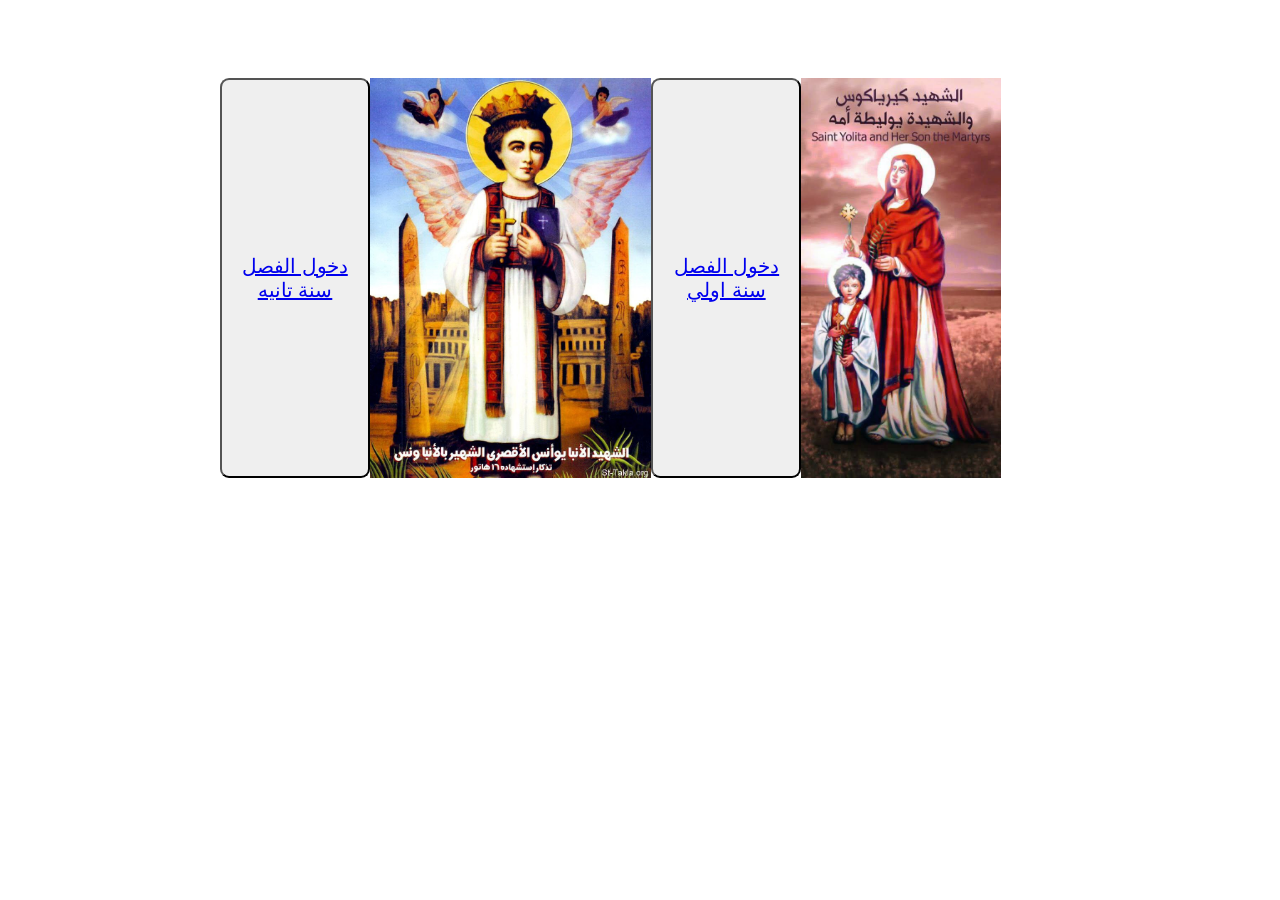
==== commit f1eb4c7d: "Add files via upload" ====
--- a/index.html
+++ b/index.html
@@ -1,1387 +1,20 @@
 <!DOCTYPE html>
-<html lang="en ,ar">
+<html lang="en">
 <head>
     <meta charset="UTF-8">
-    <title>كشف غياب</title>
-<link rel="stylesheet" href="style.css">
-<link href='https://unpkg.com/boxicons@2.1.4/css/boxicons.min.css' rel='stylesheet'>
-
-
-
-<style>
-   
-table,th,td{
-   
-border: 3px solid;
-padding: 3px;
-text-align: center;
-
-}</style>
+    <title>Document</title>
+    <link rel="stylesheet" href="style.css">
 </head>
 <body>
+    <div class="daniel2">
+    &nbsp;&nbsp;&nbsp;&nbsp;&nbsp;&nbsp;&nbsp;&nbsp;
+    <button id="qqq"> <a href="index1.html">دخول الفصل سنة  تانيه</a></button>
+<img src="photo_5972030001232153578_y.jpg" href="index2.html">
+<!---------------------------------------------------------------------------------------------->
+   <!-- &nbsp;&nbsp;&nbsp;&nbsp;&nbsp;&nbsp;&nbsp;&nbsp; -->
+<button id="qqq"> <a href="index2.html">دخول الفصل سنة اولي</a></button>
+<img src="photo_5972030001232153579_y.jpg">
 
-
-  <button class="qqq"> <a href="index home.html">الصفحة الرئيسية</a></button>
-
-<!--<table style="width:201mm; height: 297mm;">-->
-<table>
-   <tr><td colspan="50px" ><h1>غياب سنة اولي(فصل القديس الانبا ونس)</h1> 
-   <h2>خدام الفصل:  ( مايكل نصحى - مايكل مجدى مينا - مينا عادل - مينا ماجد - بيشوى سعد - كيرلس توفيق  )						
-</h2>
-    <tr>
-            <td colspan="4px">شهر</td><!--تجريه-->
-     <td colspan="5px" >يناير </td>
-     <td colspan="4px" >فبراير</td>
-     <td colspan="4px" >مارس</td>
-     <td colspan="4px" >ابريل</td>
-     <td colspan="5px" >مايو</td>
-     <td colspan="4px" >يونيو</td>
-     <td colspan="5px" >يوليو</td>
-     <td colspan="4px" >أغسطس</td>
-    </tr>
-        
- <tr>
-    <td colspan="4px">يوم\صوره</td><!--تجريه-->
-    <td>الجمعة<br> 2-1-2026</td>
-    <td>الجمعة <br> 9-1-2026</td>
-    <td>الجمعة <br> 16-1-2026</td>
-    <td>الجمعة <br> 23-1-2026</td>
-    <td>الجمعة <br> 30-1-2026</td>
-    <td>الجمعة <br> 6-2-2026</td>
-    <td>الجمعة <br> 13-2-2026</td>
-    <td>الجمعة <br> 20-2-2026</td>
-    <td>الجمعة <br> 27-2-2026</td>
-    <td>الجمعة <br> 6-3-2026</td>
-    <td>الجمعة <br> 13-3-2026</td>
-    <td>الجمعة <br> 20-3-2026</td>
-    <td>الجمعة<br> 27-3-2026</td>
-    <td>الجمعة<br> 3-4-2026</td>
-    <td>الجمعة<br> 10-4-2026</td>
-    <td>الجمعة<br> 17-4-2026</td>
-    <td>الجمعة<br> 24-4-2026</td>
-                
-     <td >الجمعة <br> 1-5-2026</td>
-     <td >الجمعة&nbsp;&nbsp; <br> 8-5-2026</td>
-     <td > الجمعة&nbsp;&nbsp; <br> 15-5-2026</td>
-     <td >الجمعة&nbsp;&nbsp; <br> 22-5-2026</td>
-     <td >الجمعة&nbsp;&nbsp; <br> 29-5-2026</td>
-
-            <td> الجمعة&nbsp;&nbsp;  <br> 5-6-2026</td>
-            <td >الجمعة&nbsp;&nbsp; <br> 12-6-2026</td>
-            <td >الجمعة&nbsp;&nbsp;  <br> 19-6-2026</td>
-            <td > الجمعة&nbsp;&nbsp; <br> 26-6-2026</td>
-
-
-                 <td > الجمعة&nbsp;&nbsp; <br> 3-7-2026</td>
-                 <td > الجمعة&nbsp;&nbsp; <br> 10-7-2026</td>
-                 <td > الجمعة&nbsp;&nbsp; <br> 17-7-2026</td>
-                 <td > الجمعة&nbsp;&nbsp; <br> 24-7-2026</td>
-                 <td > الجمعة&nbsp;&nbsp; <br> 31-7-2026</td>
-
-
-
-         <td >الجمعة&nbsp;<br> 7-8-2026</td>    
-         <td >الجمعة&nbsp;&nbsp;<br> 14-8-2026</td>     
-         <td >الجمعة&nbsp;&nbsp;<br> 21-8-2026</td>
-         <td >الجمعة&nbsp;&nbsp;<br> 28-8-2026</td>        
-
-</tr>
-
-<!------------------------------------------------>
-    <tr>
-          <td colspan="4px"><!--تجريه-->
-          <img src="2.jpg" alt="" width="200px" height="200px">
-          <!--<details>-->
-           <summary><i class='bx bxs-data' >بيانات الطفل</i></summary>
-<i class='bx bxs-face bx-tada' style='color:#0b0c0b' ></i>
-الاسم :تامر ايمن حنين           <br><hr>
-<i class='bx bx-cake bx-tada'></i>
-تاريخ الميلاد :07/07/2019<br><hr>
-<i class='bx bxs-school bx-tada' ></i>
-المدرسه: أحمد اغا           <br><hr>
-<i class='bx bx-home bx-tada' ></i>
-العنوان:1-برج البطل/اخر شارع الحكمة الدور11          <br><hr>
-<i class='bx bxs-phone bx-tada' ></i>
-رقم الهاتف : 01224176560           <br>      
- <td><input type="checkbox"></td>
- <td><input type="checkbox"></td>
- <td><input type="checkbox"></td>
- <td><input type="checkbox"></td>
- <td><input type="checkbox"></td>
- <td><input type="checkbox"></td>
- <td><input type="checkbox"></td>
- <td><input type="checkbox"></td>
- <td><input type="checkbox"></td>
- <td><input type="checkbox"></td>
- <td><input type="checkbox"></td>
- <td><input type="checkbox"></td>
- <td><input type="checkbox"></td>
- <td><input type="checkbox"></td>
- <td><input type="checkbox"></td>
- <td><input type="checkbox"></td>
- <td><input type="checkbox"></td>
- <td><input type="checkbox"></td>
- <td><input type="checkbox"></td>
- <td><input type="checkbox"></td>
- <td><input type="checkbox"></td>
- <td><input type="checkbox"></td>
- <td><input type="checkbox"></td>
- <td><input type="checkbox"></td>
- <td><input type="checkbox"></td>
- <td><input type="checkbox"></td>
- <td><input type="checkbox"></td>
- <td><input type="checkbox"></td>
- <td><input type="checkbox"></td>
- <td><input type="checkbox"></td>
- <td><input type="checkbox"></td>
- <td><input type="checkbox"></td>
- <td><input type="checkbox"></td>
- <td><input type="checkbox"></td>
- <td><input type="checkbox"></td>
-    <tr>
-     <td colspan="4px"> <img src="2.jpg" alt="" width="190px" height="190px">
-     <summary><i class='bx bxs-data' >بيانات الطفل</i></summary>
-<i class='bx bxs-face bx-tada' style='color:#0b0c0b' ></i>
-الاسم :إفرايم أبانوب أسعد نصيف <br><hr>
-<i class='bx bx-cake bx-tada'   ></i>
-تاريخ الميلاد : 06/12/2019 <br><hr>
-<i class='bx bxs-school bx-tada' ></i>
-المدرسه: على مبارك  <br><hr>
-<i class='bx bx-home bx-tada' ></i>
-العنوان:شارع الجندى - برج المحبة أخر الحكمة<br><hr>
-<i class='bx bxs-phone bx-tada' ></i>
-رقم الهاتف : 01201279053<br>         
-         </details>
-      </td>
-<td><input type="checkbox"></td>
- <td><input type="checkbox"></td>
- <td><input type="checkbox"></td>
- <td><input type="checkbox"></td>
- <td><input type="checkbox"></td>
- <td><input type="checkbox"></td>
- <td><input type="checkbox"></td>
- <td><input type="checkbox"></td>
- <td><input type="checkbox"></td>
- <td><input type="checkbox"></td>
- <td><input type="checkbox"></td>
- <td><input type="checkbox"></td>
- <td><input type="checkbox"></td>
- <td><input type="checkbox"></td>
- <td><input type="checkbox"></td>
- <td><input type="checkbox"></td>
- <td><input type="checkbox"></td>
- <td><input type="checkbox"></td>
- <td><input type="checkbox"></td>
- <td><input type="checkbox"></td>
- <td><input type="checkbox"></td>
- <td><input type="checkbox"></td>
- <td><input type="checkbox"></td>
- <td><input type="checkbox"></td>
- <td><input type="checkbox"></td>
- <td><input type="checkbox"></td>
- <td><input type="checkbox"></td>
- <td><input type="checkbox"></td>
- <td><input type="checkbox"></td>
- <td><input type="checkbox"></td>
- <td><input type="checkbox"></td>
- <td><input type="checkbox"></td>
- <td><input type="checkbox"></td>
- <td><input type="checkbox"></td>
- <td><input type="checkbox"></td>
-    </tr>
-
-    <tr>
-     <td colspan="4px"> <img src="2.jpg" alt="" width="200px" height="200px">
-      <summary><i class='bx bxs-data' >بيانات الطفل</i></summary>
-<i class='bx bxs-face bx-tada' style='color:#0b0c0b' ></i>
-الاسم :بيشوى تامر ملاك <br><hr>
-<i class='bx bx-cake bx-tada'></i>
-تاريخ الميلاد : 02/10/2019 <br><hr>
-<i class='bx bxs-school bx-tada'></i>
-المدرسه: أحمد اغا           <br><hr>
-<i class='bx bx-home bx-tada' ></i>
-   العنوان:71 شارع العهد الجديد - الحكمة <br><hr> 
-<i class='bx bxs-phone bx-tada' ></i>
-رقم الهاتف :01226247789 <br>         
-         </details>
-      </td>
-           
-   <td><input type="checkbox"></td>
- <td><input type="checkbox"></td>
- <td><input type="checkbox"></td>
- <td><input type="checkbox"></td>
- <td><input type="checkbox"></td>
- <td><input type="checkbox"></td>
- <td><input type="checkbox"></td>
- <td><input type="checkbox"></td>
- <td><input type="checkbox"></td>
- <td><input type="checkbox"></td>
- <td><input type="checkbox"></td>
- <td><input type="checkbox"></td>
- <td><input type="checkbox"></td>
- <td><input type="checkbox"></td>
- <td><input type="checkbox"></td>
- <td><input type="checkbox"></td>
- <td><input type="checkbox"></td>
- <td><input type="checkbox"></td>
- <td><input type="checkbox"></td>
- <td><input type="checkbox"></td>
- <td><input type="checkbox"></td>
- <td><input type="checkbox"></td>
- <td><input type="checkbox"></td>
- <td><input type="checkbox"></td>
- <td><input type="checkbox"></td>
- <td><input type="checkbox"></td>
- <td><input type="checkbox"></td>
- <td><input type="checkbox"></td>
- <td><input type="checkbox"></td>
- <td><input type="checkbox"></td>
- <td><input type="checkbox"></td>
- <td><input type="checkbox"></td>
- <td><input type="checkbox"></td>
- <td><input type="checkbox"></td>
- <td><input type="checkbox"></td>      
-    </tr>
-    
-    <tr>
-     <td colspan="4px"> <img src="2.jpg" alt="" width="200px" height="200px">
-     <summary><i class='bx bxs-data' >بيانات الطفل</i></summary>
-<i class='bx bxs-face bx-tada' style='color:#0b0c0b' ></i>
-الاسم :بيتر طلعت ممدوح <br><hr>
-<i class='bx bx-cake bx-tada'></i>
-تاريخ الميلاد : 05/10/2019 <br><hr>
-<i class='bx bxs-school bx-tada' ></i>
-المدرسه: أحمد اغا           <br><hr>
-<i class='bx bx-home bx-tada' ></i>
-العنوان: 85 مكرر ش العهد الجديد  - الحكمة ( اقرب لشارع الحكمة ) <br><hr>
-<i class='bx bxs-phone bx-tada' ></i>
-رقم الهاتف :01552098839  <br>         
-         </details>
-    </td>
-<td><input type="checkbox"></td>
- <td><input type="checkbox"></td>
- <td><input type="checkbox"></td>
- <td><input type="checkbox"></td>
- <td><input type="checkbox"></td>
- <td><input type="checkbox"></td>
- <td><input type="checkbox"></td>
- <td><input type="checkbox"></td>
- <td><input type="checkbox"></td>
- <td><input type="checkbox"></td>
- <td><input type="checkbox"></td>
- <td><input type="checkbox"></td>
- <td><input type="checkbox"></td>
- <td><input type="checkbox"></td>
- <td><input type="checkbox"></td>
- <td><input type="checkbox"></td>
- <td><input type="checkbox"></td>
- <td><input type="checkbox"></td>
- <td><input type="checkbox"></td>
- <td><input type="checkbox"></td>
- <td><input type="checkbox"></td>
- <td><input type="checkbox"></td>
- <td><input type="checkbox"></td>
- <td><input type="checkbox"></td>
- <td><input type="checkbox"></td>
- <td><input type="checkbox"></td>
- <td><input type="checkbox"></td>
- <td><input type="checkbox"></td>
- <td><input type="checkbox"></td>
- <td><input type="checkbox"></td>
- <td><input type="checkbox"></td>
- <td><input type="checkbox"></td>
- <td><input type="checkbox"></td>
- <td><input type="checkbox"></td>
- <td><input type="checkbox"></td>
-</tr>
-        <tr>
-     <td colspan="4px"> <img src="2.jpg" alt="" width="200px" height="200px">
-     <summary><i class='bx bxs-data' >بيانات الطفل</i></summary>
-<i class='bx bxs-face bx-tada' style='color:#0b0c0b' ></i>
-الاسم : كيرلس مينا تواب <br><hr>
-<i class='bx bx-cake bx-tada'></i>
-تاريخ الميلاد : 04/12/2019  <br><hr>
-<i class='bx bxs-school bx-tada' ></i>
-المدرسه: على بن ابى طالب<br><hr>
-<i class='bx bx-home bx-tada' ></i>
-العنوان:20 ش السادات - الحكمه <br><hr>
-<i class='bx bxs-phone bx-tada' ></i>
-رقم الهاتف : 01120852730<br><hr>
- <i class='bx bxs-phone bx-tada' ></i> 
-رقم الهاتف :01125197612  <br>        
-         </details>
-    </td>
-    </td>
-     <td><input type="checkbox"></td>
- <td><input type="checkbox"></td>
- <td><input type="checkbox"></td>
- <td><input type="checkbox"></td>
- <td><input type="checkbox"></td>
- <td><input type="checkbox"></td>
- <td><input type="checkbox"></td>
- <td><input type="checkbox"></td>
- <td><input type="checkbox"></td>
- <td><input type="checkbox"></td>
- <td><input type="checkbox"></td>
- <td><input type="checkbox"></td>
- <td><input type="checkbox"></td>
- <td><input type="checkbox"></td>
- <td><input type="checkbox"></td>
- <td><input type="checkbox"></td>
- <td><input type="checkbox"></td>
- <td><input type="checkbox"></td>
- <td><input type="checkbox"></td>
- <td><input type="checkbox"></td>
- <td><input type="checkbox"></td>
- <td><input type="checkbox"></td>
- <td><input type="checkbox"></td>
- <td><input type="checkbox"></td>
- <td><input type="checkbox"></td>
- <td><input type="checkbox"></td>
- <td><input type="checkbox"></td>
- <td><input type="checkbox"></td>
- <td><input type="checkbox"></td>
- <td><input type="checkbox"></td>
- <td><input type="checkbox"></td>
- <td><input type="checkbox"></td>
- <td><input type="checkbox"></td>
- <td><input type="checkbox"></td>
- <td><input type="checkbox"></td>
-
-    </tr>
-        <tr>
-     <td colspan="4px"> <img src="2.jpg" alt="" width="200px" height="200px">
-     <summary><i class='bx bxs-data' >بيانات الطفل</i></summary>
-<i class='bx bxs-face bx-tada' style='color:#0b0c0b' ></i>
-الاسم :استيفن اميل سمير <br><hr>
-<i class='bx bx-cake bx-tada'></i>
-تاريخ الميلاد : 06/05/2019 <br><hr>
-<i class='bx bxs-school bx-tada' ></i>
-المدرسه: أحمد اغا           <br><hr>
-<i class='bx bx-home bx-tada' ></i>
-العنوان: 41 ش السادات- الحكمة <br><hr>
-<i class='bx bxs-phone bx-tada' ></i>
-رقم الهاتف :01284358930<br>         
-         </details>
-    </td>
-    </td>
-    <td><input type="checkbox"></td>
- <td><input type="checkbox"></td>
- <td><input type="checkbox"></td>
- <td><input type="checkbox"></td>
- <td><input type="checkbox"></td>
- <td><input type="checkbox"></td>
- <td><input type="checkbox"></td>
- <td><input type="checkbox"></td>
- <td><input type="checkbox"></td>
- <td><input type="checkbox"></td>
- <td><input type="checkbox"></td>
- <td><input type="checkbox"></td>
- <td><input type="checkbox"></td>
- <td><input type="checkbox"></td>
- <td><input type="checkbox"></td>
- <td><input type="checkbox"></td>
- <td><input type="checkbox"></td>
- <td><input type="checkbox"></td>
- <td><input type="checkbox"></td>
- <td><input type="checkbox"></td>
- <td><input type="checkbox"></td>
- <td><input type="checkbox"></td>
- <td><input type="checkbox"></td>
- <td><input type="checkbox"></td>
- <td><input type="checkbox"></td>
- <td><input type="checkbox"></td>
- <td><input type="checkbox"></td>
- <td><input type="checkbox"></td>
- <td><input type="checkbox"></td>
- <td><input type="checkbox"></td>
- <td><input type="checkbox"></td>
- <td><input type="checkbox"></td>
- <td><input type="checkbox"></td>
- <td><input type="checkbox"></td>
- <td><input type="checkbox"></td>
-    
-    </tr>
-        <tr>
-     <td colspan="4px"> <img src="2.jpg" alt="" width="200px" height="200px">
-     <summary><i class='bx bxs-data' >بيانات الطفل</i></summary>
-<i class='bx bxs-face bx-tada' style='color:#0b0c0b' ></i>
-الاسم : بيشوى ابانوب سامى <br><hr>
-<i class='bx bx-cake bx-tada'></i>
-تاريخ الميلاد : 23/10/2019 <br><hr>
-<i class='bx bxs-school bx-tada' ></i>
-المدرسه:  على مبارك  <br><hr>
-<i class='bx bx-home bx-tada' ></i>
-العنوان:  14 ش المحبة عند التقاطع - الحكمة<br><hr>
-<i class='bx bxs-phone bx-tada' ></i>
-رقم الهاتف :01207534603<br>         
-         </details>
-    </td>
-    </td>
-   <td><input type="checkbox"></td>
- <td><input type="checkbox"></td>
- <td><input type="checkbox"></td>
- <td><input type="checkbox"></td>
- <td><input type="checkbox"></td>
- <td><input type="checkbox"></td>
- <td><input type="checkbox"></td>
- <td><input type="checkbox"></td>
- <td><input type="checkbox"></td>
- <td><input type="checkbox"></td>
- <td><input type="checkbox"></td>
- <td><input type="checkbox"></td>
- <td><input type="checkbox"></td>
- <td><input type="checkbox"></td>
- <td><input type="checkbox"></td>
- <td><input type="checkbox"></td>
- <td><input type="checkbox"></td>
- <td><input type="checkbox"></td>
- <td><input type="checkbox"></td>
- <td><input type="checkbox"></td>
- <td><input type="checkbox"></td>
- <td><input type="checkbox"></td>
- <td><input type="checkbox"></td>
- <td><input type="checkbox"></td>
- <td><input type="checkbox"></td>
- <td><input type="checkbox"></td>
- <td><input type="checkbox"></td>
- <td><input type="checkbox"></td>
- <td><input type="checkbox"></td>
- <td><input type="checkbox"></td>
- <td><input type="checkbox"></td>
- <td><input type="checkbox"></td>
- <td><input type="checkbox"></td>
- <td><input type="checkbox"></td>
- <td><input type="checkbox"></td>
-    </tr>
-        <tr>
-     <td colspan="4px"> <img src="2.jpg" alt="" width="200px" height="200px">
-     <summary><i class='bx bxs-data' >بيانات الطفل</i></summary>
-<i class='bx bxs-face bx-tada' style='color:#0b0c0b' ></i>
-الاسم : ليو بيتر شوقى <br><hr>
-<i class='bx bx-cake bx-tada'></i>
-تاريخ الميلاد : 20/12/2018 <br><hr>
-<i class='bx bxs-school bx-tada' ></i>
-المدرسه: على بن ابى طالب <br><hr>
-<i class='bx bx-home bx-tada' ></i>
-العنوان: 81 ش الاخلاص - الحكمه <br><hr>
-<i class='bx bxs-phone bx-tada' ></i>
-رقم الهاتف :01276327168  <br>         
-         </details>
-    </td>
-    </td>
-  <td><input type="checkbox"></td>
- <td><input type="checkbox"></td>
- <td><input type="checkbox"></td>
- <td><input type="checkbox"></td>
- <td><input type="checkbox"></td>
- <td><input type="checkbox"></td>
- <td><input type="checkbox"></td>
- <td><input type="checkbox"></td>
- <td><input type="checkbox"></td>
- <td><input type="checkbox"></td>
- <td><input type="checkbox"></td>
- <td><input type="checkbox"></td>
- <td><input type="checkbox"></td>
- <td><input type="checkbox"></td>
- <td><input type="checkbox"></td>
- <td><input type="checkbox"></td>
- <td><input type="checkbox"></td>
- <td><input type="checkbox"></td>
- <td><input type="checkbox"></td>
- <td><input type="checkbox"></td>
- <td><input type="checkbox"></td>
- <td><input type="checkbox"></td>
- <td><input type="checkbox"></td>
- <td><input type="checkbox"></td>
- <td><input type="checkbox"></td>
- <td><input type="checkbox"></td>
- <td><input type="checkbox"></td>
- <td><input type="checkbox"></td>
- <td><input type="checkbox"></td>
- <td><input type="checkbox"></td>
- <td><input type="checkbox"></td>
- <td><input type="checkbox"></td>
- <td><input type="checkbox"></td>
- <td><input type="checkbox"></td>
- <td><input type="checkbox"></td>
-      
-    </tr>
-
-
-        <tr>
-     <td colspan="4px"> <img src="2.jpg" alt="" width="200px" height="200px">
-     <summary><i class='bx bxs-data' >بيانات الطفل</i></summary>
-<i class='bx bxs-face bx-tada' style='color:#0b0c0b' ></i>
-الاسم : ديماس مرقس ثروت <br><hr>
-<i class='bx bx-cake bx-tada'></i>
-تاريخ الميلاد : 08/04/2019 <br><hr>
-<i class='bx bxs-school bx-tada' ></i>
-المدرسه: أحمد اغا           <br><hr>
-<i class='bx bx-home bx-tada' ></i>
-العنوان:  51 ش الكرنك- الحكمة <br><hr>
-<i class='bx bxs-phone bx-tada' ></i>
-رقم الهاتف : 01277446433   <br><hr>
-<i class='bx bxs-phone bx-tada' ></i>
-رقم الهاتف :01289979783<br>
-
-
-         </details>
-    </td>
-    </td>
- <td><input type="checkbox"></td>
- <td><input type="checkbox"></td>
- <td><input type="checkbox"></td>
- <td><input type="checkbox"></td>
- <td><input type="checkbox"></td>
- <td><input type="checkbox"></td>
- <td><input type="checkbox"></td>
- <td><input type="checkbox"></td>
- <td><input type="checkbox"></td>
- <td><input type="checkbox"></td>
- <td><input type="checkbox"></td>
- <td><input type="checkbox"></td>
- <td><input type="checkbox"></td>
- <td><input type="checkbox"></td>
- <td><input type="checkbox"></td>
- <td><input type="checkbox"></td>
- <td><input type="checkbox"></td>
- <td><input type="checkbox"></td>
- <td><input type="checkbox"></td>
- <td><input type="checkbox"></td>
- <td><input type="checkbox"></td>
- <td><input type="checkbox"></td>
- <td><input type="checkbox"></td>
- <td><input type="checkbox"></td>
- <td><input type="checkbox"></td>
- <td><input type="checkbox"></td>
- <td><input type="checkbox"></td>
- <td><input type="checkbox"></td>
- <td><input type="checkbox"></td>
- <td><input type="checkbox"></td>
- <td><input type="checkbox"></td>
- <td><input type="checkbox"></td>
- <td><input type="checkbox"></td>
- <td><input type="checkbox"></td>
- <td><input type="checkbox"></td>
-    </tr>
-        <tr>
-     <td colspan="4px"> <img src="2.jpg" alt="" width="200px" height="200px">
-     <summary><i class='bx bxs-data' >بيانات الطفل</i></summary>
-<i class='bx bxs-face bx-tada' style='color:#0b0c0b' ></i>
-الاسم : شنوده سامح حنس <br><hr>
-<i class='bx bx-cake bx-tada'></i>
-تاريخ الميلاد : 17/3/2019 <br><hr>
-<i class='bx bxs-school bx-tada' ></i>
-المدرسه: سان مارك           <br><hr>
-<i class='bx bx-home bx-tada' ></i>
-العنوان: 20 ش سعد زغلول - الحكمة ( اخر بيت ) <br><hr>
-<i class='bx bxs-phone bx-tada' ></i>
-رقم الهاتف :01158043782  <br>   <hr>
-ملاحظه: كنيسة العذراء      
-         </details>
-    </td>
-    </td>
-     <td><input type="checkbox"></td>
- <td><input type="checkbox"></td>
- <td><input type="checkbox"></td>
- <td><input type="checkbox"></td>
- <td><input type="checkbox"></td>
- <td><input type="checkbox"></td>
- <td><input type="checkbox"></td>
- <td><input type="checkbox"></td>
- <td><input type="checkbox"></td>
- <td><input type="checkbox"></td>
- <td><input type="checkbox"></td>
- <td><input type="checkbox"></td>
- <td><input type="checkbox"></td>
- <td><input type="checkbox"></td>
- <td><input type="checkbox"></td>
- <td><input type="checkbox"></td>
- <td><input type="checkbox"></td>
- <td><input type="checkbox"></td>
- <td><input type="checkbox"></td>
- <td><input type="checkbox"></td>
- <td><input type="checkbox"></td>
- <td><input type="checkbox"></td>
- <td><input type="checkbox"></td>
- <td><input type="checkbox"></td>
- <td><input type="checkbox"></td>
- <td><input type="checkbox"></td>
- <td><input type="checkbox"></td>
- <td><input type="checkbox"></td>
- <td><input type="checkbox"></td>
- <td><input type="checkbox"></td>
- <td><input type="checkbox"></td>
- <td><input type="checkbox"></td>
- <td><input type="checkbox"></td>
- <td><input type="checkbox"></td>
- <td><input type="checkbox"></td>
-     </tr>
-        <tr>
-     <td colspan="4px"> <img src="2.jpg" alt="" width="200px" height="200px">
-     <summary><i class='bx bxs-data' >بيانات الطفل</i></summary>
-<i class='bx bxs-face bx-tada' style='color:#0b0c0b' ></i>
-الاسم : توماس البير اسكندر <br><hr>
-<i class='bx bx-cake bx-tada'></i>
-تاريخ الميلاد : 17/9/2019 <br><hr>
-<i class='bx bxs-school bx-tada' ></i>
-المدرسه: على مبارك           <br><hr>
-<i class='bx bx-home bx-tada' ></i>
-العنوان: 9 ش ابراهيم الصيرفى - الحكمة 
-<i class='bx bxs-phone bx-tada' ></i>
-رقم الهاتف : 01228018313  <br> رقم الهاتف :  01210199457  <i class='bx bxs-phone bx-tada' ></i>     <!-- تعديل--> 
-
-
-         </details>
-    </td>
-    </td>
-    <td><input type="checkbox"></td>
- <td><input type="checkbox"></td>
- <td><input type="checkbox"></td>
- <td><input type="checkbox"></td>
- <td><input type="checkbox"></td>
- <td><input type="checkbox"></td>
- <td><input type="checkbox"></td>
- <td><input type="checkbox"></td>
- <td><input type="checkbox"></td>
- <td><input type="checkbox"></td>
- <td><input type="checkbox"></td>
- <td><input type="checkbox"></td>
- <td><input type="checkbox"></td>
- <td><input type="checkbox"></td>
- <td><input type="checkbox"></td>
- <td><input type="checkbox"></td>
- <td><input type="checkbox"></td>
- <td><input type="checkbox"></td>
- <td><input type="checkbox"></td>
- <td><input type="checkbox"></td>
- <td><input type="checkbox"></td>
- <td><input type="checkbox"></td>
- <td><input type="checkbox"></td>
- <td><input type="checkbox"></td>
- <td><input type="checkbox"></td>
- <td><input type="checkbox"></td>
- <td><input type="checkbox"></td>
- <td><input type="checkbox"></td>
- <td><input type="checkbox"></td>
- <td><input type="checkbox"></td>
- <td><input type="checkbox"></td>
- <td><input type="checkbox"></td>
- <td><input type="checkbox"></td>
- <td><input type="checkbox"></td>
- <td><input type="checkbox"></td>
-      </tr>
-        <tr>
-     <td colspan="4px"> <img src="2.jpg" alt="" width="200px" height="200px">
-     <summary><i class='bx bxs-data' >بيانات الطفل</i></summary>
-<i class='bx bxs-face bx-tada' style='color:#0b0c0b' ></i>
-الاسم : باتريك شريف عادل <br><hr>
-<i class='bx bx-cake bx-tada'></i>
-تاريخ الميلاد : 24/6/2019 <br><hr>
-<i class='bx bxs-school bx-tada' ></i>
-المدرسه:  بيبى جاردن           <br><hr>
-<i class='bx bx-home bx-tada' ></i>
-العنوان: عمارة عبد الحكم الدور 3 ش الحكمة <br><hr>
-<i class='bx bxs-phone bx-tada' ></i>
-رقم الهاتف : 01286161788  <br>         
-         </details>
-    </td>
-    </td>
-     <td><input type="checkbox"></td>
- <td><input type="checkbox"></td>
- <td><input type="checkbox"></td>
- <td><input type="checkbox"></td>
- <td><input type="checkbox"></td>
- <td><input type="checkbox"></td>
- <td><input type="checkbox"></td>
- <td><input type="checkbox"></td>
- <td><input type="checkbox"></td>
- <td><input type="checkbox"></td>
- <td><input type="checkbox"></td>
- <td><input type="checkbox"></td>
- <td><input type="checkbox"></td>
- <td><input type="checkbox"></td>
- <td><input type="checkbox"></td>
- <td><input type="checkbox"></td>
- <td><input type="checkbox"></td>
- <td><input type="checkbox"></td>
- <td><input type="checkbox"></td>
- <td><input type="checkbox"></td>
- <td><input type="checkbox"></td>
- <td><input type="checkbox"></td>
- <td><input type="checkbox"></td>
- <td><input type="checkbox"></td>
- <td><input type="checkbox"></td>
- <td><input type="checkbox"></td>
- <td><input type="checkbox"></td>
- <td><input type="checkbox"></td>
- <td><input type="checkbox"></td>
- <td><input type="checkbox"></td>
- <td><input type="checkbox"></td>
- <td><input type="checkbox"></td>
- <td><input type="checkbox"></td>
- <td><input type="checkbox"></td>
- <td><input type="checkbox"></td>
-    </tr>
-   <tr>
-     <td colspan="4px"> <img src="2.jpg" alt="" width="200px" height="200px">
-     <summary><i class='bx bxs-data' >بيانات الطفل</i></summary>
-<i class='bx bxs-face bx-tada' style='color:#0b0c0b' ></i>
-الاسم :بيشوى هانى جرجس شحاته <br><hr>
-<i class='bx bx-cake bx-tada'></i>
-تاريخ الميلاد : 04/01/2019 <br><hr>
-<i class='bx bxs-school bx-tada' ></i>
-المدرسه: على بن ابى طالب            <br><hr>
-<i class='bx bx-home bx-tada' ></i>
-العنوان: 60 ش سينا - ترعة الشيتى / 1 ش يونس قمبر - الحكمة <br><hr>
-<i class='bx bxs-phone bx-tada' ></i>
-رقم الهاتف :01226123157  <br>         
-         </details>
-    </td>
-    </td>
-    <td><input type="checkbox"></td>
- <td><input type="checkbox"></td>
- <td><input type="checkbox"></td>
- <td><input type="checkbox"></td>
- <td><input type="checkbox"></td>
- <td><input type="checkbox"></td>
- <td><input type="checkbox"></td>
- <td><input type="checkbox"></td>
- <td><input type="checkbox"></td>
- <td><input type="checkbox"></td>
- <td><input type="checkbox"></td>
- <td><input type="checkbox"></td>
- <td><input type="checkbox"></td>
- <td><input type="checkbox"></td>
- <td><input type="checkbox"></td>
- <td><input type="checkbox"></td>
- <td><input type="checkbox"></td>
- <td><input type="checkbox"></td>
- <td><input type="checkbox"></td>
- <td><input type="checkbox"></td>
- <td><input type="checkbox"></td>
- <td><input type="checkbox"></td>
- <td><input type="checkbox"></td>
- <td><input type="checkbox"></td>
- <td><input type="checkbox"></td>
- <td><input type="checkbox"></td>
- <td><input type="checkbox"></td>
- <td><input type="checkbox"></td>
- <td><input type="checkbox"></td>
- <td><input type="checkbox"></td>
- <td><input type="checkbox"></td>
- <td><input type="checkbox"></td>
- <td><input type="checkbox"></td>
- <td><input type="checkbox"></td>
- <td><input type="checkbox"></td>
-    </tr>
-        <tr>
-     <td colspan="4px"> <img src="2.jpg" alt="" width="200px" height="200px">
-     <summary><i class='bx bxs-data' >بيانات الطفل</i></summary>
-<i class='bx bxs-face bx-tada' style='color:#0b0c0b' ></i>
-الاسم :يوسف سوريال رفعت جبره <br><hr>
-<i class='bx bx-cake bx-tada'></i>
-تاريخ الميلاد : 21/11/2018 <br><hr>
-<i class='bx bxs-school bx-tada' ></i>
-المدرسه: أحمد اغا           <br><hr>
-<i class='bx bx-home bx-tada' ></i>
-العنوان: 55 ش ابراهيم مبروك- ترعه الشيتى  <br><hr>
-<i class='bx bxs-phone bx-tada' ></i>
-رقم الهاتف :01272824074  <br>         
-         </details>
-    </td>
-    </td>
- <td><input type="checkbox"></td>
- <td><input type="checkbox"></td>
- <td><input type="checkbox"></td>
- <td><input type="checkbox"></td>
- <td><input type="checkbox"></td>
- <td><input type="checkbox"></td>
- <td><input type="checkbox"></td>
- <td><input type="checkbox"></td>
- <td><input type="checkbox"></td>
- <td><input type="checkbox"></td>
- <td><input type="checkbox"></td>
- <td><input type="checkbox"></td>
- <td><input type="checkbox"></td>
- <td><input type="checkbox"></td>
- <td><input type="checkbox"></td>
- <td><input type="checkbox"></td>
- <td><input type="checkbox"></td>
- <td><input type="checkbox"></td>
- <td><input type="checkbox"></td>
- <td><input type="checkbox"></td>
- <td><input type="checkbox"></td>
- <td><input type="checkbox"></td>
- <td><input type="checkbox"></td>
- <td><input type="checkbox"></td>
- <td><input type="checkbox"></td>
- <td><input type="checkbox"></td>
- <td><input type="checkbox"></td>
- <td><input type="checkbox"></td>
- <td><input type="checkbox"></td>
- <td><input type="checkbox"></td>
- <td><input type="checkbox"></td>
- <td><input type="checkbox"></td>
- <td><input type="checkbox"></td>
- <td><input type="checkbox"></td>
- <td><input type="checkbox"></td>
-    </tr>
-
-        <tr>
-     <td colspan="4px"> <img src="2.jpg" alt="" width="200px" height="200px">
-     <summary><i class='bx bxs-data' >بيانات الطفل</i></summary>
-<i class='bx bxs-face bx-tada' style='color:#0b0c0b' ></i>
-الاسم :دوماديوس كيرلس حسان <br><hr>
-<i class='bx bx-cake bx-tada'></i>
-تاريخ الميلاد : 25/1/2019 <br><hr>
-<i class='bx bxs-school bx-tada' ></i>
-المدرسه:  فاطمة الزهراء           <br><hr>
-<i class='bx bx-home bx-tada' ></i>
-العنوان:60 ش ابراهيم مبروك- ترعة الشيتى <br><hr>
-<i class='bx bxs-phone bx-tada' ></i>
-رقم الهاتف :01221085769  <br><hr>
-ملاحظه:لايوجد واتس اب
-         
-         </details>
-    </td>
-    </td>
-  <td><input type="checkbox"></td>
- <td><input type="checkbox"></td>
- <td><input type="checkbox"></td>
- <td><input type="checkbox"></td>
- <td><input type="checkbox"></td>
- <td><input type="checkbox"></td>
- <td><input type="checkbox"></td>
- <td><input type="checkbox"></td>
- <td><input type="checkbox"></td>
- <td><input type="checkbox"></td>
- <td><input type="checkbox"></td>
- <td><input type="checkbox"></td>
- <td><input type="checkbox"></td>
- <td><input type="checkbox"></td>
- <td><input type="checkbox"></td>
- <td><input type="checkbox"></td>
- <td><input type="checkbox"></td>
- <td><input type="checkbox"></td>
- <td><input type="checkbox"></td>
- <td><input type="checkbox"></td>
- <td><input type="checkbox"></td>
- <td><input type="checkbox"></td>
- <td><input type="checkbox"></td>
- <td><input type="checkbox"></td>
- <td><input type="checkbox"></td>
- <td><input type="checkbox"></td>
- <td><input type="checkbox"></td>
- <td><input type="checkbox"></td>
- <td><input type="checkbox"></td>
- <td><input type="checkbox"></td>
- <td><input type="checkbox"></td>
- <td><input type="checkbox"></td>
- <td><input type="checkbox"></td>
- <td><input type="checkbox"></td>
- <td><input type="checkbox"></td>
-    </tr>
-        <tr>
-     <td colspan="4px"> <img src="2.jpg" alt="" width="200px" height="200px">
-     <summary><i class='bx bxs-data' >بيانات الطفل</i></summary>
-<i class='bx bxs-face bx-tada' style='color:#0b0c0b' ></i>
-الاسم :مرقوريوس رومانى جرجس <br><hr>
-<i class='bx bx-cake bx-tada'></i>
-تاريخ الميلاد : 07/05/2019 <br><hr>
-<i class='bx bxs-school bx-tada' ></i>
-المدرسه:  ............           <br><hr>
-<i class='bx bx-home bx-tada' ></i>
-العنوان: 32 ش سينا  - ترعة الشيتى <br><hr>
-<i class='bx bxs-phone bx-tada' ></i>
-رقم الهاتف :01229952094-<br> 
-  <i class='bx bxs-phone bx-tada' ></i>
-رقم الهاتف :-01201883344<br>         
-         </details>
-    </td>
-    </td>
-    <td><input type="checkbox"></td>
- <td><input type="checkbox"></td>
- <td><input type="checkbox"></td>
- <td><input type="checkbox"></td>
- <td><input type="checkbox"></td>
- <td><input type="checkbox"></td>
- <td><input type="checkbox"></td>
- <td><input type="checkbox"></td>
- <td><input type="checkbox"></td>
- <td><input type="checkbox"></td>
- <td><input type="checkbox"></td>
- <td><input type="checkbox"></td>
- <td><input type="checkbox"></td>
- <td><input type="checkbox"></td>
- <td><input type="checkbox"></td>
- <td><input type="checkbox"></td>
- <td><input type="checkbox"></td>
- <td><input type="checkbox"></td>
- <td><input type="checkbox"></td>
- <td><input type="checkbox"></td>
- <td><input type="checkbox"></td>
- <td><input type="checkbox"></td>
- <td><input type="checkbox"></td>
- <td><input type="checkbox"></td>
- <td><input type="checkbox"></td>
- <td><input type="checkbox"></td>
- <td><input type="checkbox"></td>
- <td><input type="checkbox"></td>
- <td><input type="checkbox"></td>
- <td><input type="checkbox"></td>
- <td><input type="checkbox"></td>
- <td><input type="checkbox"></td>
- <td><input type="checkbox"></td>
- <td><input type="checkbox"></td>
- <td><input type="checkbox"></td>
-    </tr>
-        <tr>
-     <td colspan="4px"> <img src="2.jpg" alt="" width="200px" height="200px">
-     <summary><i class='bx bxs-data' >بيانات الطفل</i></summary>
-<i class='bx bxs-face bx-tada' style='color:#0b0c0b' ></i>
-الاسم :مكارى اسحق رسمى <br><hr>
-<i class='bx bx-cake bx-tada'></i>
-تاريخ الميلاد : 04/12/2019 <br><hr>
-<i class='bx bxs-school bx-tada' ></i>
-المدرسه: على بن ابى طالب           <br><hr>
-<i class='bx bx-home bx-tada' ></i>
-العنوان: 26 ش ابوسيفين - ترعة الشيتى <br><hr>
-<i class='bx bxs-phone bx-tada' ></i>
-رقم الهاتف :01201197455  <br>         
-         </details>
-    </td>
-    </td>
- <td><input type="checkbox"></td>
- <td><input type="checkbox"></td>
- <td><input type="checkbox"></td>
- <td><input type="checkbox"></td>
- <td><input type="checkbox"></td>
- <td><input type="checkbox"></td>
- <td><input type="checkbox"></td>
- <td><input type="checkbox"></td>
- <td><input type="checkbox"></td>
- <td><input type="checkbox"></td>
- <td><input type="checkbox"></td>
- <td><input type="checkbox"></td>
- <td><input type="checkbox"></td>
- <td><input type="checkbox"></td>
- <td><input type="checkbox"></td>
- <td><input type="checkbox"></td>
- <td><input type="checkbox"></td>
- <td><input type="checkbox"></td>
- <td><input type="checkbox"></td>
- <td><input type="checkbox"></td>
- <td><input type="checkbox"></td>
- <td><input type="checkbox"></td>
- <td><input type="checkbox"></td>
- <td><input type="checkbox"></td>
- <td><input type="checkbox"></td>
- <td><input type="checkbox"></td>
- <td><input type="checkbox"></td>
- <td><input type="checkbox"></td>
- <td><input type="checkbox"></td>
- <td><input type="checkbox"></td>
- <td><input type="checkbox"></td>
- <td><input type="checkbox"></td>
- <td><input type="checkbox"></td>
- <td><input type="checkbox"></td>
- <td><input type="checkbox"></td>
-    </tr>
-        <tr>
-     <td colspan="4px"> <img src="2.jpg" alt="" width="200px" height="200px">
-     <summary><i class='bx bxs-data' >بيانات الطفل</i></summary>
-<i class='bx bxs-face bx-tada' style='color:#0b0c0b' ></i>
-الاسم :ديماس سامى موريس <br><hr>
-<i class='bx bx-cake bx-tada'></i>
-تاريخ الميلاد : 31/3/2018 <br><hr>
-<i class='bx bxs-school bx-tada' ></i>
-المدرسه:  النصرالرسمية للغات            <br><hr>
-<i class='bx bx-home bx-tada' ></i>
-العنوان: 19 ش ابى سيفين - ترعة الشيتى
- <br><hr>
-<i class='bx bxs-phone bx-tada' ></i>
-رقم الهاتف :01210116640  <br>         
-         </details>
-    </td>
-    </td>
- <td><input type="checkbox"></td>
- <td><input type="checkbox"></td>
- <td><input type="checkbox"></td>
- <td><input type="checkbox"></td>
- <td><input type="checkbox"></td>
- <td><input type="checkbox"></td>
- <td><input type="checkbox"></td>
- <td><input type="checkbox"></td>
- <td><input type="checkbox"></td>
- <td><input type="checkbox"></td>
- <td><input type="checkbox"></td>
- <td><input type="checkbox"></td>
- <td><input type="checkbox"></td>
- <td><input type="checkbox"></td>
- <td><input type="checkbox"></td>
- <td><input type="checkbox"></td>
- <td><input type="checkbox"></td>
- <td><input type="checkbox"></td>
- <td><input type="checkbox"></td>
- <td><input type="checkbox"></td>
- <td><input type="checkbox"></td>
- <td><input type="checkbox"></td>
- <td><input type="checkbox"></td>
- <td><input type="checkbox"></td>
- <td><input type="checkbox"></td>
- <td><input type="checkbox"></td>
- <td><input type="checkbox"></td>
- <td><input type="checkbox"></td>
- <td><input type="checkbox"></td>
- <td><input type="checkbox"></td>
- <td><input type="checkbox"></td>
- <td><input type="checkbox"></td>
- <td><input type="checkbox"></td>
- <td><input type="checkbox"></td>
- <td><input type="checkbox"></td>
-</tr>
-
-
-
-        <tr>
-     <td colspan="4px"> <img src="2.jpg" alt="" width="200px" height="200px">
-     <summary><i class='bx bxs-data' >بيانات الطفل</i></summary>
-<i class='bx bxs-face bx-tada' style='color:#0b0c0b' ></i>
-الاسم :أمير مارك سليمان <br><hr>
-<i class='bx bx-cake bx-tada'></i>
-تاريخ الميلاد : 02/02/2019 <br><hr>
-<i class='bx bxs-school bx-tada' ></i>
-المدرسه:  مدرسة السلام           <br><hr>
-<i class='bx bx-home bx-tada' ></i>
-العنوان: 45 ش ناصر - ترعة الشيتى <br><hr>
-<i class='bx bxs-phone bx-tada' ></i>
-رقم الهاتف :01273474534  <br>         
-         </details>
-    </td>
-    </td>
-              
-    <td><input type="checkbox"></td>
- <td><input type="checkbox"></td>
- <td><input type="checkbox"></td>
- <td><input type="checkbox"></td>
- <td><input type="checkbox"></td>
- <td><input type="checkbox"></td>
- <td><input type="checkbox"></td>
- <td><input type="checkbox"></td>
- <td><input type="checkbox"></td>
- <td><input type="checkbox"></td>
- <td><input type="checkbox"></td>
- <td><input type="checkbox"></td>
- <td><input type="checkbox"></td>
- <td><input type="checkbox"></td>
- <td><input type="checkbox"></td>
- <td><input type="checkbox"></td>
- <td><input type="checkbox"></td>
- <td><input type="checkbox"></td>
- <td><input type="checkbox"></td>
- <td><input type="checkbox"></td>
- <td><input type="checkbox"></td>
- <td><input type="checkbox"></td>
- <td><input type="checkbox"></td>
- <td><input type="checkbox"></td>
- <td><input type="checkbox"></td>
- <td><input type="checkbox"></td>
- <td><input type="checkbox"></td>
- <td><input type="checkbox"></td>
- <td><input type="checkbox"></td>
- <td><input type="checkbox"></td>
- <td><input type="checkbox"></td>
- <td><input type="checkbox"></td>
- <td><input type="checkbox"></td>
- <td><input type="checkbox"></td>
- <td><input type="checkbox"></td>
-    </tr>
-        <tr>
-     <td colspan="4px"> <img src="2.jpg" alt="" width="200px" height="200px">
-     <summary><i class='bx bxs-data' >بيانات الطفل</i></summary>
-<i class='bx bxs-face bx-tada' style='color:#0b0c0b' ></i>
-الاسم :عماد إيهاب رؤوف عطا <br><hr>
-<i class='bx bx-cake bx-tada'></i>
-تاريخ الميلاد : 07/10/2019 <br><hr>
-<i class='bx bxs-school bx-tada' ></i>
-المدرسه: أحمد اغا           <br><hr>
-<i class='bx bx-home bx-tada' ></i>
-العنوان: 26 ش ناصر - ترعة الشيتى <br><hr>
-<i class='bx bxs-phone bx-tada' ></i>
-رقم الهاتف :01281966933  <br>         
-         </details>
-    </td>
-    </td>
-<td><input type="checkbox"></td>
- <td><input type="checkbox"></td>
- <td><input type="checkbox"></td>
- <td><input type="checkbox"></td>
- <td><input type="checkbox"></td>
- <td><input type="checkbox"></td>
- <td><input type="checkbox"></td>
- <td><input type="checkbox"></td>
- <td><input type="checkbox"></td>
- <td><input type="checkbox"></td>
- <td><input type="checkbox"></td>
- <td><input type="checkbox"></td>
- <td><input type="checkbox"></td>
- <td><input type="checkbox"></td>
- <td><input type="checkbox"></td>
- <td><input type="checkbox"></td>
- <td><input type="checkbox"></td>
- <td><input type="checkbox"></td>
- <td><input type="checkbox"></td>
- <td><input type="checkbox"></td>
- <td><input type="checkbox"></td>
- <td><input type="checkbox"></td>
- <td><input type="checkbox"></td>
- <td><input type="checkbox"></td>
- <td><input type="checkbox"></td>
- <td><input type="checkbox"></td>
- <td><input type="checkbox"></td>
- <td><input type="checkbox"></td>
- <td><input type="checkbox"></td>
- <td><input type="checkbox"></td>
- <td><input type="checkbox"></td>
- <td><input type="checkbox"></td>
- <td><input type="checkbox"></td>
- <td><input type="checkbox"></td>
- <td><input type="checkbox"></td>  
-</tr>
-        <tr>
-     <td colspan="4px"> <img src="2.jpg" alt="" width="200px" height="200px">
-     <summary><i class='bx bxs-data' >بيانات الطفل</i></summary>
-<i class='bx bxs-face bx-tada' style='color:#0b0c0b' ></i>
-الاسم :ماثيو ابانوب رؤوف  <br><hr>
-<i class='bx bx-cake bx-tada'></i>
-تاريخ الميلاد : 23/12/2019 <br><hr>
-<i class='bx bxs-school bx-tada' ></i>
-المدرسه: أحمد اغا           <br><hr>
-<i class='bx bx-home bx-tada' ></i>
-العنوان: 26 ش ناصر - ترعة الشيتى <br><hr>
-<i class='bx bxs-phone bx-tada' ></i>
-رقم الهاتف :01285010747  <br>         
-         </details>
-    </td>
-    </td>
-   <td><input type="checkbox"></td>
- <td><input type="checkbox"></td>
- <td><input type="checkbox"></td>
- <td><input type="checkbox"></td>
- <td><input type="checkbox"></td>
- <td><input type="checkbox"></td>
- <td><input type="checkbox"></td>
- <td><input type="checkbox"></td>
- <td><input type="checkbox"></td>
- <td><input type="checkbox"></td>
- <td><input type="checkbox"></td>
- <td><input type="checkbox"></td>
- <td><input type="checkbox"></td>
- <td><input type="checkbox"></td>
- <td><input type="checkbox"></td>
- <td><input type="checkbox"></td>
- <td><input type="checkbox"></td>
- <td><input type="checkbox"></td>
- <td><input type="checkbox"></td>
- <td><input type="checkbox"></td>
- <td><input type="checkbox"></td>
- <td><input type="checkbox"></td>
- <td><input type="checkbox"></td>
- <td><input type="checkbox"></td>
- <td><input type="checkbox"></td>
- <td><input type="checkbox"></td>
- <td><input type="checkbox"></td>
- <td><input type="checkbox"></td>
- <td><input type="checkbox"></td>
- <td><input type="checkbox"></td>
- <td><input type="checkbox"></td>
- <td><input type="checkbox"></td>
- <td><input type="checkbox"></td>
- <td><input type="checkbox"></td>
- <td><input type="checkbox"></td>
-    </tr>
-
-        <tr>
-     <td colspan="4px"> <img src="2.jpg" alt="" width="200px" height="200px">
-     <summary><i class='bx bxs-data' >بيانات الطفل</i></summary>
-<i class='bx bxs-face bx-tada' style='color:#0b0c0b' ></i>
-الاسم :نوفير رويس رضا <br><hr>
-<i class='bx bx-cake bx-tada'></i>
-تاريخ الميلاد : 22/11/2018 <br><hr>
-<i class='bx bxs-school bx-tada' ></i>
-المدرسه:  المصرية اليابانية           <br><hr>
-<i class='bx bx-home bx-tada' ></i>
-العنوان:30 ش عبداللطيف شحاته - ترعة الشيتى <br><hr>
-<i class='bx bxs-phone bx-tada' ></i>
-رقم الهاتف :01284900379  <br>         
-         </details>
-    </td>
-    </td>
-<td><input type="checkbox"></td>
- <td><input type="checkbox"></td>
- <td><input type="checkbox"></td>
- <td><input type="checkbox"></td>
- <td><input type="checkbox"></td>
- <td><input type="checkbox"></td>
- <td><input type="checkbox"></td>
- <td><input type="checkbox"></td>
- <td><input type="checkbox"></td>
- <td><input type="checkbox"></td>
- <td><input type="checkbox"></td>
- <td><input type="checkbox"></td>
- <td><input type="checkbox"></td>
- <td><input type="checkbox"></td>
- <td><input type="checkbox"></td>
- <td><input type="checkbox"></td>
- <td><input type="checkbox"></td>
- <td><input type="checkbox"></td>
- <td><input type="checkbox"></td>
- <td><input type="checkbox"></td>
- <td><input type="checkbox"></td>
- <td><input type="checkbox"></td>
- <td><input type="checkbox"></td>
- <td><input type="checkbox"></td>
- <td><input type="checkbox"></td>
- <td><input type="checkbox"></td>
- <td><input type="checkbox"></td>
- <td><input type="checkbox"></td>
- <td><input type="checkbox"></td>
- <td><input type="checkbox"></td>
- <td><input type="checkbox"></td>
- <td><input type="checkbox"></td>
- <td><input type="checkbox"></td>
- <td><input type="checkbox"></td>
- <td><input type="checkbox"></td> 
-</tr>
-        <tr>
-     <td colspan="4px"> <img src="2.jpg" alt="" width="200px" height="200px">
-     <summary><i class='bx bxs-data' >بيانات الطفل</i></summary>
-<i class='bx bxs-face bx-tada' style='color:#0b0c0b' ></i>
-الاسم :دانيال جورج عماد ادوارد <br><hr>
-<i class='bx bx-cake bx-tada'></i>
-تاريخ الميلاد : 22/09/2019 <br><hr>
-<i class='bx bxs-school bx-tada' ></i>
-المدرسه:  سان مارك           <br><hr>
-<i class='bx bx-home bx-tada' ></i>
-العنوان: ش القاضي فوق جنتل مان للبدل امام جامع خضر دور 3 <br><hr>
-<i class='bx bxs-phone bx-tada' ></i>
-رقم الهاتف :01282212371  <br>         
-         </details>
-    </td>
-    </td>
-    <td><input type="checkbox"></td>
- <td><input type="checkbox"></td>
- <td><input type="checkbox"></td>
- <td><input type="checkbox"></td>
- <td><input type="checkbox"></td>
- <td><input type="checkbox"></td>
- <td><input type="checkbox"></td>
- <td><input type="checkbox"></td>
- <td><input type="checkbox"></td>
- <td><input type="checkbox"></td>
- <td><input type="checkbox"></td>
- <td><input type="checkbox"></td>
- <td><input type="checkbox"></td>
- <td><input type="checkbox"></td>
- <td><input type="checkbox"></td>
- <td><input type="checkbox"></td>
- <td><input type="checkbox"></td>
- <td><input type="checkbox"></td>
- <td><input type="checkbox"></td>
- <td><input type="checkbox"></td>
- <td><input type="checkbox"></td>
- <td><input type="checkbox"></td>
- <td><input type="checkbox"></td>
- <td><input type="checkbox"></td>
- <td><input type="checkbox"></td>
- <td><input type="checkbox"></td>
- <td><input type="checkbox"></td>
- <td><input type="checkbox"></td>
- <td><input type="checkbox"></td>
- <td><input type="checkbox"></td>
- <td><input type="checkbox"></td>
- <td><input type="checkbox"></td>
- <td><input type="checkbox"></td>
- <td><input type="checkbox"></td>
- <td><input type="checkbox"></td>
-</tr>
-
-
-
-    
-<!------------------------------------------------->
-
-
-
-
-
-
-    <!--<tr>
- <td><input type="checkbox"></td>
- <td><input type="checkbox"></td>
- <td><input type="checkbox"></td>
- <td><input type="checkbox"></td>
- <td><input type="checkbox"></td>
- <td><input type="checkbox"></td>
- <td><input type="checkbox"></td>
- <td><input type="checkbox"></td>
- <td><input type="checkbox"></td>
- <td><input type="checkbox"></td>
- <td><input type="checkbox"></td>
- <td><input type="checkbox"></td>
- <td><input type="checkbox"></td>
- <td><input type="checkbox"></td>
- <td><input type="checkbox"></td>
- <td><input type="checkbox"></td>
- <td><input type="checkbox"></td>
- <td><input type="checkbox"></td>
- <td><input type="checkbox"></td>
- <td><input type="checkbox"></td>
- <td><input type="checkbox"></td>
- <td><input type="checkbox"></td>
- <td><input type="checkbox"></td>
- <td><input type="checkbox"></td>
-</tr>
-
-<tr>
- <td><input type="checkbox"></td>
- <td><input type="checkbox"></td>
- <td><input type="checkbox"></td>
- <td><input type="checkbox"></td>
- <td><input type="checkbox"></td> 
-</tr>-->
-
-
-
-
-
-
-
-
-
-
-
-
-
-
-
-
-
-
-
-
-
-
-
-
-
-
-
-</table>
-
-
-
+</div>
 </body>
 </html>
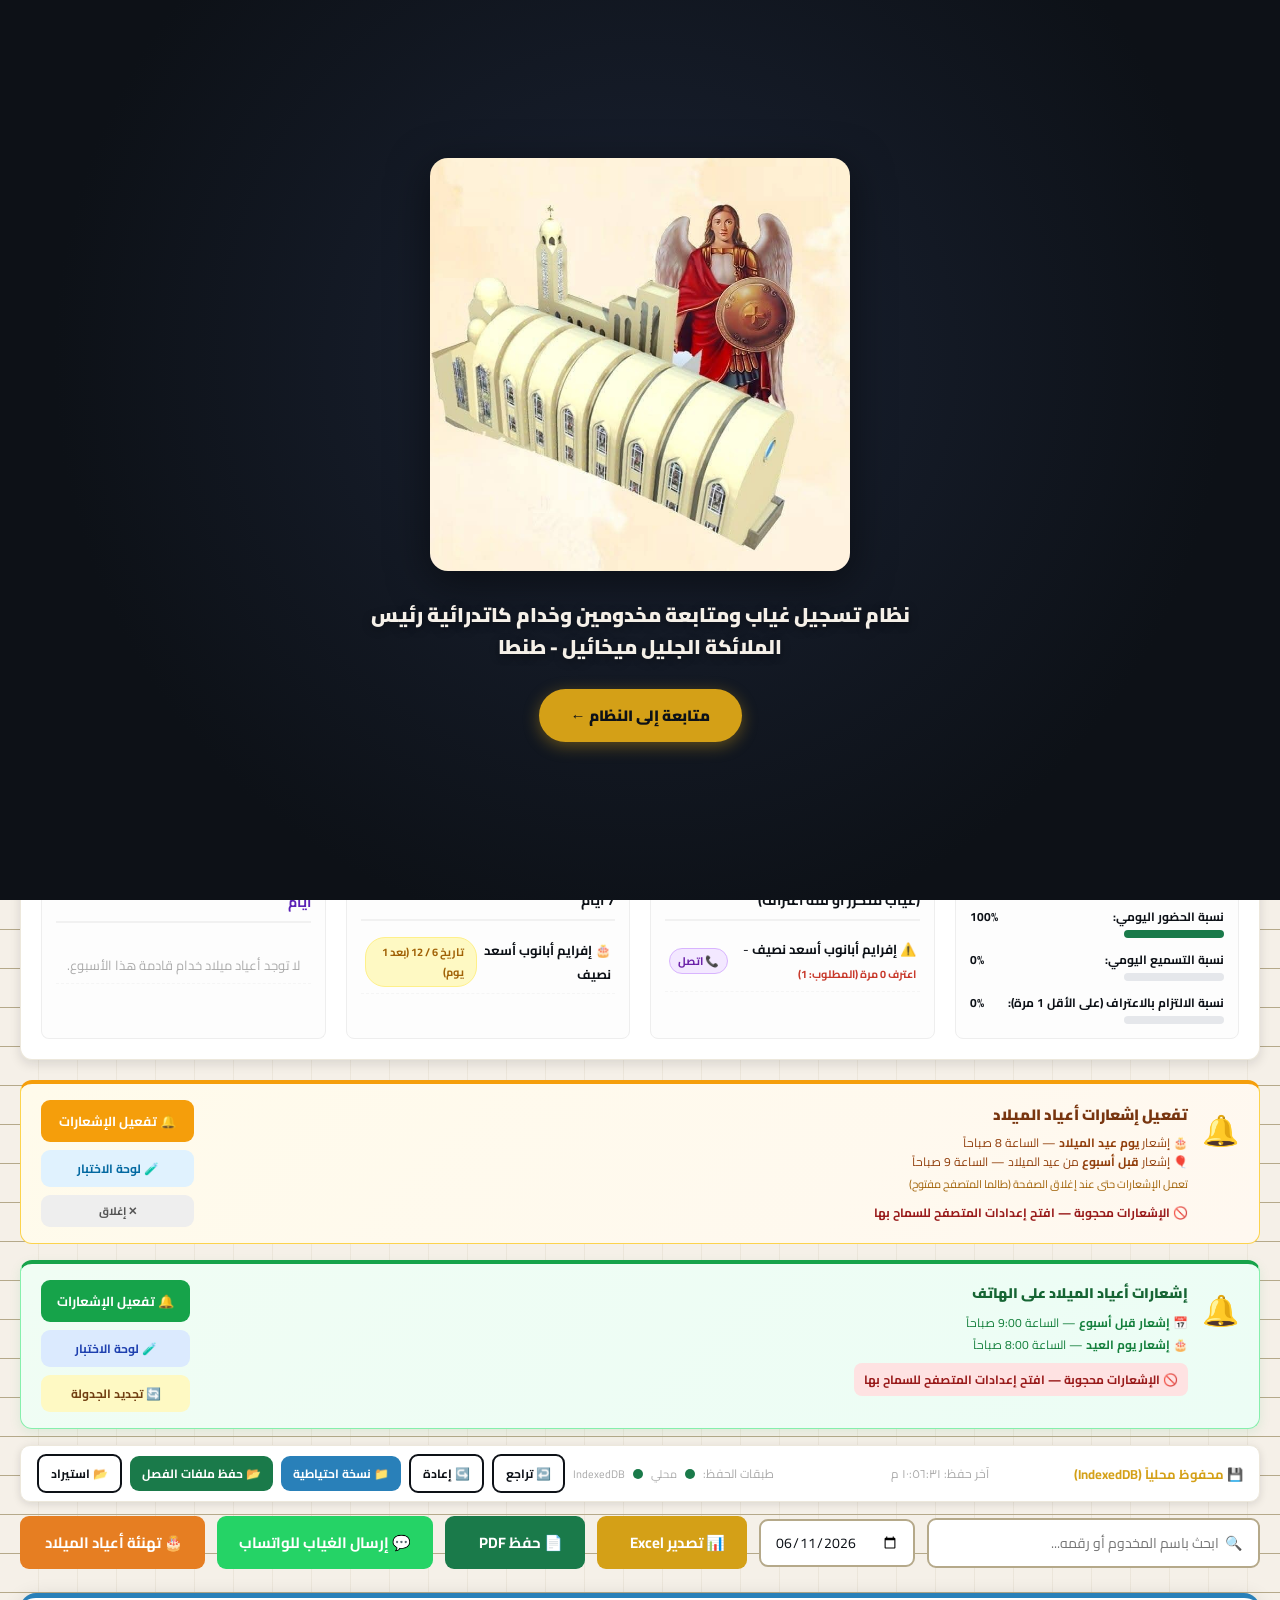
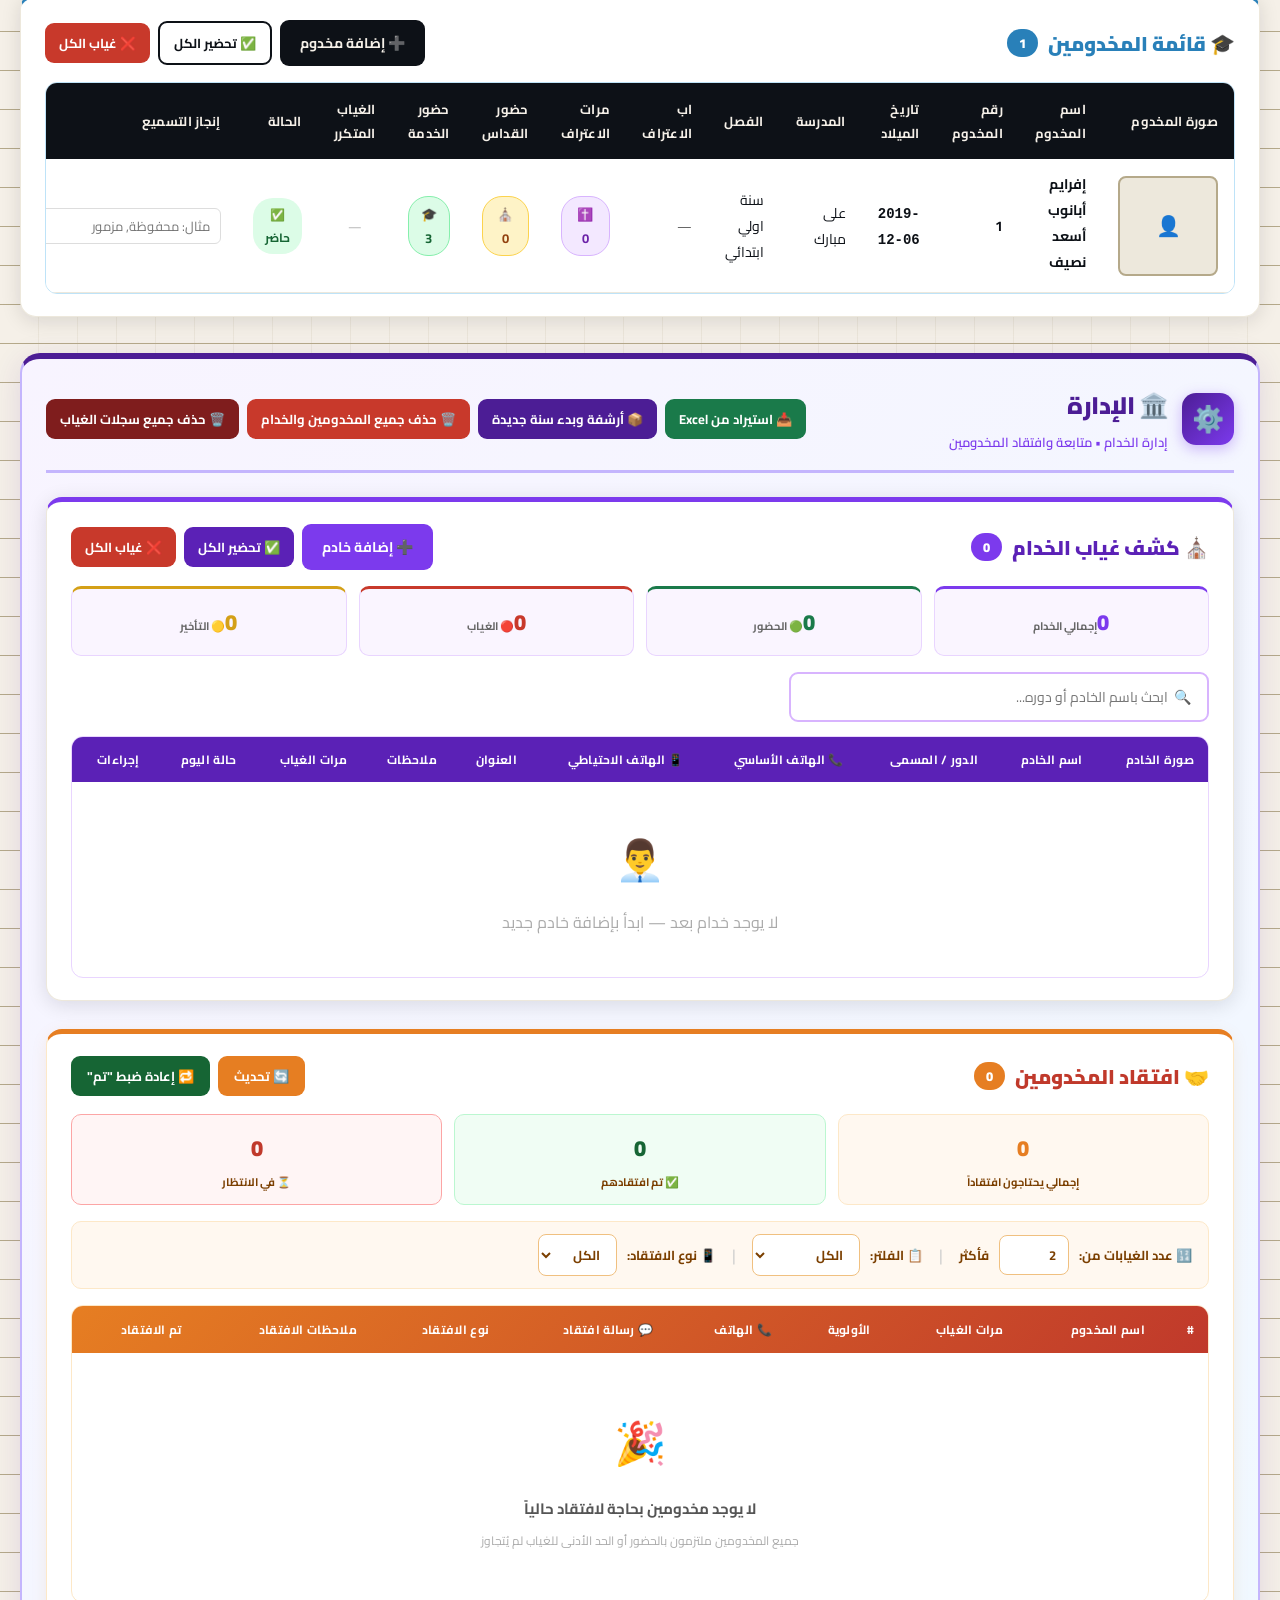
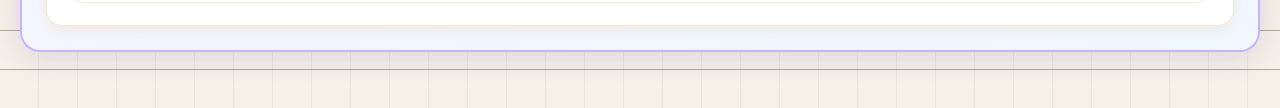
==== commit 0c6ac6fa: "Add files via upload" ====
--- a/index.html
+++ b/index.html
@@ -1,20 +1,7402 @@
-<!DOCTYPE html>
-<html lang="en">
-<head>
-    <meta charset="UTF-8">
-    <title>Document</title>
-    <link rel="stylesheet" href="style.css">
-</head>
-<body>
-    <div class="daniel2">
-    &nbsp;&nbsp;&nbsp;&nbsp;&nbsp;&nbsp;&nbsp;&nbsp;
-    <button id="qqq"> <a href="index1.html">دخول الفصل سنة  تانيه</a></button>
-<img src="photo_5972030001232153578_y.jpg" href="index2.html">
-<!---------------------------------------------------------------------------------------------->
-   <!-- &nbsp;&nbsp;&nbsp;&nbsp;&nbsp;&nbsp;&nbsp;&nbsp; -->
-<button id="qqq"> <a href="index2.html">دخول الفصل سنة اولي</a></button>
-<img src="photo_5972030001232153579_y.jpg">
-
-</div>
-</body>
-</html>+<!DOCTYPE html>
+<html lang="ar" dir="rtl">
+<head>
+<meta charset="UTF-8">
+<meta name="viewport" content="width=device-width, initial-scale=1.0, viewport-fit=cover">
+<title>نظام تسجيل غياب ومتابعة مخدومين وخدام كاتدرائية رئيس الملائكة الجليل ميخائيل -طنطا</title>
+
+<!-- ===== PWA: Manifest ===== -->
+<link rel="manifest" href="./manifest.json">
+<meta name="theme-color" content="#0d1117">
+<meta name="background-color" content="#0d1117">
+
+<!-- ===== PWA: أيقونات ===== -->
+<link rel="icon" type="image/png" sizes="192x192" href="./icons/icon-192.png">
+<link rel="icon" type="image/png" sizes="512x512" href="./icons/icon-512.png">
+<link rel="apple-touch-icon" href="./icons/icon-192.png">
+<link rel="apple-touch-icon" sizes="152x152" href="./icons/icon-152.png">
+<link rel="apple-touch-icon" sizes="167x167" href="./icons/icon-192.png">
+<link rel="apple-touch-icon" sizes="180x180" href="./icons/icon-192.png">
+
+<!-- ===== PWA: دعم آيفون/آيباد (Safari) ===== -->
+<meta name="apple-mobile-web-app-capable" content="yes">
+<meta name="apple-mobile-web-app-status-bar-style" content="black-translucent">
+<meta name="apple-mobile-web-app-title" content="كشف غياب الكنيسة">
+<meta name="mobile-web-app-capable" content="yes">
+
+<link href="https://fonts.googleapis.com/css2?family=Cairo:wght@300;400;600;700;900&display=swap" rel="stylesheet">
+<script src="https://cdnjs.cloudflare.com/ajax/libs/xlsx/0.18.5/xlsx.full.min.js"></script>
+<script src="https://cdn.jsdelivr.net/npm/exceljs@4.4.0/dist/exceljs.min.js"></script>
+<style>
+  :root {
+    --ink: #0d1117;
+    --paper: #f5f0e8;
+    --cream: #ede8dc;
+    --accent: #c8392b;
+    --accent2: #2980b9;
+    --gold: #d4a017;
+    --green: #1a7a4a;
+    --line: #b5a98a;
+    --shadow: rgba(13,17,23,0.12);
+  }
+
+  * { margin: 0; padding: 0; box-sizing: border-box; }
+
+  body {
+    font-family: 'Cairo', sans-serif;
+    background: var(--paper);
+    color: var(--ink);
+    min-height: 100vh;
+    background-image:
+      repeating-linear-gradient(0deg, transparent, transparent 38px, var(--line) 38px, var(--line) 39px),
+      repeating-linear-gradient(90deg, transparent, transparent 38px, rgba(181,169,138,0.15) 38px, rgba(181,169,138,0.15) 39px);
+  }
+
+  .header {
+    background: var(--ink);
+    color: var(--paper);
+    padding: 18px 32px;
+    display: flex;
+    align-items: center;
+    justify-content: space-between;
+    box-shadow: 0 4px 20px var(--shadow);
+    position: sticky;
+    top: 0;
+    z-index: 1000;
+    transition: padding 0.3s ease, box-shadow 0.3s ease, background 0.3s ease, transform 0.35s ease, opacity 0.35s ease;
+    will-change: padding, box-shadow;
+  }
+
+  .header.header-hidden {
+    transform: translateY(-100%);
+    opacity: 0;
+    pointer-events: none;
+  }
+
+  .header-brand {
+    display: flex;
+    align-items: center;
+    gap: 14px;
+  }
+
+  .header-icon {
+    width: 46px; height: 46px;
+    background: var(--accent);
+    border-radius: 10px;
+    display: flex; align-items: center; justify-content: center;
+    font-size: 22px;
+  }
+
+  .header h1 {
+    font-size: 22px;
+    font-weight: 900;
+    letter-spacing: -0.5px;
+  }
+
+  .header-subtitle {
+    font-size: 12px;
+    color: var(--line);
+    margin-top: 2px;
+  }
+
+  /* تصميم شريط العدادات */
+  .stats-counter-bar {
+    display: flex;
+    gap: 15px;
+    margin-bottom: 20px;
+    flex-wrap: wrap;
+  }
+
+  .stat-card {
+    flex: 1;
+    min-width: 140px;
+    background: white;
+    border: 1px solid var(--cream);
+    border-radius: 12px;
+    padding: 14px;
+    text-align: center;
+    box-shadow: 0 4px 12px var(--shadow);
+    display: flex;
+    flex-direction: column;
+    align-items: center;
+    justify-content: center;
+  }
+
+  .stat-card .stat-val {
+    font-size: 26px;
+    font-weight: 900;
+    line-height: 1.2;
+  }
+
+  .stat-card .stat-lbl {
+    font-size: 12px;
+    font-weight: 700;
+    color: #666;
+    margin-top: 4px;
+  }
+
+  .stat-card.present { border-top: 4px solid var(--green); }
+  .stat-card.present .stat-val { color: var(--green); }
+  
+  .stat-card.absent { border-top: 4px solid var(--accent); }
+  .stat-card.absent .stat-val { color: var(--accent); }
+  
+  .stat-card.late { border-top: 4px solid var(--gold); }
+  .stat-card.late .stat-val { color: var(--gold); }
+  
+  .stat-card.total { border-top: 4px solid var(--accent2); }
+  .stat-card.total .stat-val { color: var(--accent2); }
+
+  /* ===== لوحة التحليلات والمتابعة الراعوية ===== */
+  .pastoral-dashboard {
+    background: white;
+    border: 1px solid var(--cream);
+    border-top: 4px solid var(--accent2);
+    border-radius: 12px;
+    padding: 20px;
+    margin-bottom: 20px;
+    box-shadow: 0 4px 12px var(--shadow);
+  }
+
+  .pastoral-grid {
+    display: grid;
+    grid-template-columns: repeat(auto-fit, minmax(280px, 1fr));
+    gap: 20px;
+    margin-top: 15px;
+  }
+
+  .pastoral-box {
+    background: #fdfdfd;
+    border: 1px solid #eee;
+    border-radius: 8px;
+    padding: 14px;
+  }
+
+  .pastoral-box h4 {
+    font-size: 14px;
+    font-weight: 700;
+    border-bottom: 2px solid #f1f1f1;
+    padding-bottom: 6px;
+    margin-bottom: 10px;
+    color: var(--ink);
+  }
+
+  .pastoral-list {
+    list-style: none;
+    max-height: 160px;
+    overflow-y: auto;
+    font-size: 13px;
+  }
+
+  .pastoral-list li {
+    padding: 6px 4px;
+    border-bottom: 1px dashed #f5f5f5;
+    display: flex;
+    justify-content: space-between;
+    align-items: center;
+  }
+
+  .pastoral-progress {
+    background: #e5e7eb;
+    border-radius: 10px;
+    height: 8px;
+    width: 100px;
+    overflow: hidden;
+  }
+
+  .pastoral-progress-bar {
+    height: 100%;
+    background: var(--green);
+  }
+
+
+
+  /* مربع تذكير أعياد ميلاد المخاديم */
+  .birthday-alerts-card {
+    background: #fffdf5;
+    border: 1px solid #f3e5ab;
+    border-top: 4px solid #e67e22;
+    border-radius: 12px;
+    padding: 16px 24px;
+    margin-bottom: 20px;
+    box-shadow: 0 4px 12px var(--shadow);
+    display: none; 
+    align-items: center;
+    gap: 16px;
+  }
+
+  .birthday-alerts-icon {
+    font-size: 30px;
+    animation: bounce 2s infinite;
+  }
+
+  @keyframes bounce {
+    0%, 100% { transform: translateY(0); }
+    50% { transform: translateY(-6px); }
+  }
+
+
+
+
+  .coptic-events-details h3 {
+    font-size: 14px;
+    color: #666;
+    font-weight: 600;
+    margin-bottom: 2px;
+  }
+  .coptic-events-title {
+    font-size: 18px;
+    font-weight: 700;
+  }
+  .coptic-events-badge {
+    font-size: 11px;
+    font-weight: 700;
+    padding: 4px 12px;
+    border-radius: 20px;
+  }
+  .coptic-events-badge.feast { background: #fef9c3; color: #a16207; border: 1px solid #fef08a; }
+
+  .main {
+    max-width: 1400px;
+    margin: 0 auto;
+    padding: 28px 20px;
+  }
+
+  /* ===== بطاقة اسم الفصل ===== */
+  .class-name-card {
+    background: white;
+    border: 2px solid var(--gold);
+    border-radius: 14px;
+    padding: 16px 24px;
+    margin-bottom: 22px;
+    box-shadow: 0 4px 16px var(--shadow);
+    display: flex;
+    align-items: center;
+    gap: 16px;
+    flex-wrap: wrap;
+  }
+  .class-name-label {
+    font-size: 15px;
+    font-weight: 900;
+    color: var(--ink);
+    display: flex;
+    align-items: center;
+    gap: 8px;
+    white-space: nowrap;
+  }
+  .class-name-input {
+    flex: 1;
+    min-width: 220px;
+    padding: 10px 16px;
+    border: 2px solid var(--line);
+    border-radius: 9px;
+    font-family: 'Cairo', sans-serif;
+    font-size: 15px;
+    font-weight: 700;
+    background: var(--paper);
+    color: var(--ink);
+    outline: none;
+    transition: border-color 0.2s;
+  }
+  .class-name-input:focus { border-color: var(--gold); box-shadow: 0 0 0 3px rgba(212,160,23,0.15); }
+  .class-name-preview {
+    font-size: 13px;
+    color: #888;
+    font-style: italic;
+  }
+
+  /* صورة الفصل */
+  .class-photo-upload {
+    position: relative;
+    width: 80px;
+    height: 80px;
+    border-radius: 10px;
+    border: 2px dashed var(--gold);
+    cursor: pointer;
+    overflow: hidden;
+    background: var(--cream);
+    display: flex;
+    align-items: center;
+    justify-content: center;
+    flex-shrink: 0;
+    flex-direction: column;
+    transition: all 0.2s;
+  }
+  .class-photo-upload:hover { border-color: var(--ink); box-shadow: 0 4px 12px var(--shadow); }
+  .class-photo-upload input { position: absolute; inset: 0; opacity: 0; cursor: pointer; width: 100%; height: 100%; z-index: 2; }
+  .class-photo-upload img { width: 100%; height: 100%; object-fit: cover; border-radius: 8px; display: block; }
+  .class-photo-placeholder { font-size: 26px; text-align: center; line-height: 1; pointer-events: none; }
+  .class-photo-hint { font-size: 9px; color: #aaa; text-align: center; margin-top: 3px; pointer-events: none; }
+  .class-photo-remove {
+    position: absolute;
+    top: 3px;
+    left: 3px;
+    background: rgba(200,57,43,0.9);
+    color: white;
+    border: none;
+    border-radius: 50%;
+    width: 18px;
+    height: 18px;
+    font-size: 10px;
+    cursor: pointer;
+    display: flex;
+    align-items: center;
+    justify-content: center;
+    z-index: 10;
+    line-height: 1;
+  }
+
+  .toolbar {
+    display: flex;
+    gap: 12px;
+    margin-bottom: 24px;
+    flex-wrap: wrap;
+    align-items: center;
+  }
+
+  .btn {
+    font-family: 'Cairo', sans-serif;
+    font-size: 14px;
+    font-weight: 700;
+    padding: 10px 20px;
+    border: none;
+    border-radius: 9px;
+    cursor: pointer;
+    transition: all 0.2s;
+    display: flex;
+    align-items: center;
+    gap: 8px;
+  }
+
+  .btn:hover { transform: translateY(-2px); box-shadow: 0 6px 18px var(--shadow); }
+  .btn:active { transform: translateY(0); }
+
+  .btn-primary { background: var(--ink); color: var(--paper); }
+  .btn-accent { background: var(--accent); color: white; }
+  .btn-green { background: var(--green); color: white; }
+  .btn-gold { background: var(--gold); color: white; }
+  .btn-purple { background: #7c3aed; color: white; }
+  .btn-outline {
+    background: transparent;
+    color: var(--ink);
+    border: 2px solid var(--ink);
+  }
+
+  .search-box {
+    flex: 1;
+    min-width: 200px;
+    padding: 10px 16px;
+    border: 2px solid var(--line);
+    border-radius: 9px;
+    font-family: 'Cairo', sans-serif;
+    font-size: 14px;
+    background: white;
+    color: var(--ink);
+    outline: none;
+  }
+  .search-box:focus { border-color: var(--ink); }
+
+  /* Modal */
+  .overlay {
+    display: none;
+    position: fixed; inset: 0;
+    background: rgba(13,17,23,0.6);
+    z-index: 200;
+    align-items: center;
+    justify-content: center;
+    padding: 20px;
+  }
+  .overlay.active { display: flex; }
+
+  .modal {
+    background: var(--paper);
+    border-radius: 18px;
+    padding: 32px;
+    width: 100%;
+    max-width: 520px;
+    max-height: 90vh;
+    overflow-y: auto;
+    box-shadow: 0 24px 60px rgba(0,0,0,0.3);
+    animation: pop 0.25s ease;
+  }
+
+  @keyframes pop {
+    from { transform: scale(0.92) translateY(10px); opacity: 0; }
+    to { transform: scale(1) translateY(0); opacity: 1; }
+  }
+
+  .modal h2 {
+    font-size: 20px;
+    font-weight: 900;
+    margin-bottom: 22px;
+    display: flex;
+    align-items: center;
+    gap: 10px;
+  }
+
+  .field-group { margin-bottom: 16px; }
+  .field-group label {
+    display: block;
+    font-size: 13px;
+    font-weight: 700;
+    color: #555;
+    margin-bottom: 6px;
+  }
+
+  .field-group input, .field-group select {
+    width: 100%;
+    padding: 10px 14px;
+    border: 2px solid var(--line);
+    border-radius: 9px;
+    font-family: 'Cairo', sans-serif;
+    font-size: 14px;
+    background: white;
+    color: var(--ink);
+    outline: none;
+    transition: border-color 0.2s;
+  }
+
+  .field-group input:focus, .field-group select:focus { border-color: var(--ink); }
+
+  .photo-upload {
+    border: 2px dashed var(--line);
+    border-radius: 12px;
+    padding: 20px;
+    text-align: center;
+    cursor: pointer;
+    transition: all 0.2s;
+    background: white;
+    position: relative;
+  }
+  .photo-upload:hover { border-color: var(--ink); background: var(--cream); }
+  .photo-upload input { position: absolute; inset: 0; opacity: 0; cursor: pointer; }
+  .photo-upload .preview {
+    width: 80px; height: 80px;
+    border-radius: 8px;
+    object-fit: cover;
+    margin: 0 auto 10px;
+    display: block;
+    border: 3px solid var(--line);
+  }
+  .photo-upload .upload-icon { font-size: 32px; margin-bottom: 8px; }
+  .photo-upload .upload-text { font-size: 13px; color: #777; }
+
+  .modal-actions {
+    display: flex;
+    gap: 10px;
+    margin-top: 22px;
+    justify-content: flex-end;
+  }
+
+  /* Table */
+  .table-wrapper {
+    background: white;
+    border-radius: 16px;
+    overflow-x: auto;
+    box-shadow: 0 4px 20px var(--shadow);
+    border: 1px solid var(--cream);
+  }
+
+  table {
+    width: 100%;
+    border-collapse: collapse;
+    font-size: 14px;
+    min-width: 1350px;
+  }
+
+  thead {
+    background: var(--ink);
+    color: var(--paper);
+  }
+
+  th {
+    padding: 14px 16px;
+    text-align: right;
+    font-weight: 700;
+    font-size: 13px;
+    letter-spacing: 0.3px;
+  }
+
+  tbody tr {
+    border-bottom: 1px solid var(--cream);
+    transition: background 0.15s;
+  }
+  tbody tr:hover { background: var(--cream); }
+
+  td {
+    padding: 12px 16px;
+    vertical-align: middle;
+  }
+
+  .student-photo {
+    width: 100px; height: 100px;
+    border-radius: 8px;
+    object-fit: cover;
+    border: 2px solid var(--line);
+    background: var(--cream);
+    display: flex;
+    align-items: center;
+    justify-content: center;
+    font-size: 18px;
+    overflow: hidden;
+  }
+
+  .student-photo img { width: 100%; height: 100%; object-fit: cover; }
+
+  .student-info strong { display: block; font-weight: 700; }
+  .student-info span { font-size: 12px; color: #888; }
+
+  .status-badge {
+    display: inline-flex;
+    align-items: center;
+    gap: 6px;
+    padding: 5px 12px;
+    border-radius: 20px;
+    font-size: 12px;
+    font-weight: 700;
+    cursor: pointer;
+    transition: all 0.2s;
+    border: none;
+    font-family: 'Cairo', sans-serif;
+  }
+
+  .status-badge.present { background: #dcfce7; color: #166534; }
+  .status-badge.absent { background: #fee2e2; color: #991b1b; }
+  .status-badge.late { background: #fef9c3; color: #92400e; }
+  .status-badge:hover { transform: scale(1.05); }
+
+  .action-btn {
+    background: none;
+    border: none;
+    cursor: pointer;
+    font-size: 16px;
+    padding: 4px 8px;
+    border-radius: 6px;
+    transition: background 0.15s;
+  }
+  .action-btn:hover { background: var(--cream); }
+
+  .date-display {
+    background: white;
+    border: 2px solid var(--line);
+    border-radius: 9px;
+    padding: 8px 14px;
+    font-family: 'Cairo', sans-serif;
+    font-size: 14px;
+    color: var(--ink);
+    outline: none;
+  }
+
+  .empty-state {
+    text-align: center;
+    padding: 60px 20px;
+    color: #aaa;
+  }
+  .empty-state .empty-icon { font-size: 52px; margin-bottom: 14px; }
+  .empty-state p { font-size: 15px; }
+
+  .section-header {
+    display: flex;
+    align-items: center;
+    justify-content: space-between;
+    margin-bottom: 16px;
+  }
+
+  .section-title {
+    font-size: 18px;
+    font-weight: 900;
+    display: flex;
+    align-items: center;
+    gap: 8px;
+  }
+
+  .count-badge {
+    background: var(--ink);
+    color: var(--paper);
+    border-radius: 20px;
+    padding: 2px 10px;
+    font-size: 12px;
+    font-weight: 700;
+  }
+
+  .recitation-checkbox {
+    width: 20px;
+    height: 20px;
+    cursor: pointer;
+    accent-color: var(--green);
+  }
+
+  @media (max-width: 700px) {
+    .toolbar { gap: 8px; }
+    .btn span { display: none; }
+  }
+
+  /* شريط الحفظ */
+  .save-bar {
+    display: flex;
+    align-items: center;
+    justify-content: space-between;
+    flex-wrap: wrap;
+    gap: 8px;
+    background: white;
+    border: 1px solid var(--cream);
+    border-radius: 10px;
+    padding: 8px 16px;
+    margin-bottom: 14px;
+    font-size: 13px;
+    box-shadow: 0 2px 8px var(--shadow);
+  }
+  .save-bar-left { display: flex; align-items: center; gap: 14px; }
+  #saveStatus { font-weight: 700; transition: opacity 0.5s; min-width: 240px; }
+  #lastSaveTime { color: #aaa; font-size: 12px; }
+  @keyframes rotate { to { transform: rotate(360deg); display: inline-block; } }
+  .spin { display: inline-block; animation: rotate 0.7s linear infinite; }
+  .layer-dots { display: flex; gap: 6px; align-items: center; }
+  .layer-dot {
+    width: 10px; height: 10px; border-radius: 50%;
+    background: #ddd; transition: background 0.4s;
+  }
+  .layer-dot.on { background: #1a7a4a; }
+  .layer-dot.warn { background: #d4a017; }
+  .layer-dot.err { background: #c8392b; }
+
+
+  .absent-warning {
+    display: inline-flex;
+    align-items: center;
+    gap: 5px;
+    padding: 4px 10px;
+    border-radius: 20px;
+    font-size: 11px;
+    font-weight: 700;
+    background: #fff3cd;
+    color: #856404;
+    border: 1px solid #ffc107;
+    animation: warningPulse 2s infinite;
+    white-space: nowrap;
+  }
+  .absent-danger {
+    background: #fee2e2;
+    color: #991b1b;
+    border: 1px solid #f87171;
+  }
+  @keyframes warningPulse {
+    0%,100% { box-shadow: 0 0 0 rgba(220,53,69,0); }
+    50% { box-shadow: 0 0 8px rgba(220,53,69,0.3); }
+  }
+  .confession-count-btn {
+    display: inline-flex;
+    align-items: center;
+    gap: 5px;
+    padding: 5px 12px;
+    border-radius: 20px;
+    font-size: 13px;
+    font-weight: 700;
+    background: #f3e8ff;
+    color: #6b21a8;
+    border: 1px solid #d8b4fe;
+    cursor: pointer;
+    font-family: 'Cairo', sans-serif;
+    transition: all 0.2s;
+  }
+  .confession-count-btn:hover { background: #e9d5ff; transform: scale(1.05); }
+
+  .mass-count-btn {
+    display: inline-flex;
+    align-items: center;
+    gap: 5px;
+    padding: 5px 12px;
+    border-radius: 20px;
+    font-size: 13px;
+    font-weight: 700;
+    background: #fef3c7;
+    color: #92400e;
+    border: 1px solid #fcd34d;
+    cursor: pointer;
+    font-family: 'Cairo', sans-serif;
+    transition: all 0.2s;
+  }
+  .mass-count-btn:hover { background: #fde68a; transform: scale(1.05); }
+
+  .attendance-count-btn {
+    display: inline-flex;
+    align-items: center;
+    gap: 5px;
+    padding: 5px 12px;
+    border-radius: 20px;
+    font-size: 13px;
+    font-weight: 700;
+    background: #dcfce7;
+    color: #166534;
+    border: 1px solid #86efac;
+    cursor: pointer;
+    font-family: 'Cairo', sans-serif;
+    transition: all 0.2s;
+  }
+  .attendance-count-btn:hover { background: #bbf7d0; transform: scale(1.05); }
+
+  /* ===== قسم كشف المخدومين ===== */
+  .students-section {
+    background: white;
+    border: 1px solid var(--cream);
+    border-top: 5px solid var(--accent2);
+    border-radius: 16px;
+    padding: 22px 24px;
+    margin-bottom: 28px;
+    box-shadow: 0 4px 20px var(--shadow);
+  }
+  .students-section-header {
+    display: flex; align-items: center; justify-content: space-between;
+    margin-bottom: 16px; flex-wrap: wrap; gap: 10px;
+  }
+  .students-section-title {
+    font-size: 20px; font-weight: 900; color: var(--accent2);
+    display: flex; align-items: center; gap: 10px;
+  }
+
+  /* ===== قسم كشف الخدام ===== */
+  .servants-section {
+    background: white;
+    border: 1px solid var(--cream);
+    border-top: 5px solid #7c3aed;
+    border-radius: 16px;
+    padding: 22px 24px;
+    margin-bottom: 28px;
+    box-shadow: 0 4px 20px var(--shadow);
+  }
+  .servants-section-header {
+    display: flex; align-items: center; justify-content: space-between;
+    margin-bottom: 16px; flex-wrap: wrap; gap: 10px;
+  }
+  .servants-section-title {
+    font-size: 20px; font-weight: 900; color: #5b21b6;
+    display: flex; align-items: center; gap: 10px;
+  }
+  .servants-stats-bar { display: flex; gap: 12px; margin-bottom: 16px; flex-wrap: wrap; }
+  .servant-stat-card {
+    flex: 1; min-width: 110px; background: #faf5ff;
+    border: 1px solid #e9d5ff; border-radius: 10px;
+    padding: 12px; text-align: center;
+  }
+  .servant-stat-card .stat-val { font-size: 22px; font-weight: 900; }
+  .servant-stat-card .stat-lbl { font-size: 11px; font-weight: 700; color: #666; margin-top: 3px; }
+  .servant-stat-card.s-total  { border-top: 3px solid #7c3aed; }
+  .servant-stat-card.s-total .stat-val { color: #7c3aed; }
+  .servant-stat-card.s-present { border-top: 3px solid var(--green); }
+  .servant-stat-card.s-present .stat-val { color: var(--green); }
+  .servant-stat-card.s-absent  { border-top: 3px solid var(--accent); }
+  .servant-stat-card.s-absent .stat-val { color: var(--accent); }
+  .servant-stat-card.s-late   { border-top: 3px solid var(--gold); }
+  .servant-stat-card.s-late .stat-val { color: var(--gold); }
+  .servants-table-wrapper { overflow-x: auto; border-radius: 12px; border: 1px solid #e9d5ff; }
+  .servants-table { width: 100%; border-collapse: collapse; font-size: 13px; min-width: 780px; }
+  .servants-table thead { background: #5b21b6; color: white; }
+  .servants-table th { padding: 11px 14px; text-align: right; font-weight: 700; font-size: 12px; }
+  .servants-table tbody tr { border-bottom: 1px solid #f3e8ff; transition: background 0.15s; }
+  .servants-table tbody tr:hover { background: #faf5ff; }
+  .servants-table td { padding: 10px 14px; vertical-align: middle; }
+  .servant-absent-badge {
+    display: inline-flex; align-items: center; gap: 4px;
+    padding: 3px 10px; border-radius: 16px; font-size: 11px; font-weight: 700;
+  }
+  .servant-absent-badge.s-none   { background: #f0fdf4; color: #166534; border: 1px solid #bbf7d0; }
+  .servant-absent-badge.s-warn   { background: #fff3cd; color: #856404; border: 1px solid #ffc107; }
+  .servant-absent-badge.s-danger { background: #fee2e2; color: #991b1b; border: 1px solid #f87171; }
+  
+  .servant-overlay {
+    display: none; position: fixed; inset: 0;
+    background: rgba(13,17,23,0.6); z-index: 200;
+    align-items: center; justify-content: center; padding: 20px;
+  }
+  .servant-overlay.active { display: flex; }
+  .servant-modal {
+    background: var(--paper); border-radius: 18px; padding: 32px;
+    width: 100%; max-width: 500px; max-height: 90vh; overflow-y: auto;
+    box-shadow: 0 24px 60px rgba(0,0,0,0.3); animation: pop 0.25s ease;
+    border-top: 5px solid #7c3aed;
+  }
+  .servant-modal h2 { font-size: 20px; font-weight: 900; color: #5b21b6; margin-bottom: 20px; display: flex; align-items: center; gap: 10px; }
+
+  /* ===== أزرار الاتصال ===== */
+  .call-btn {
+    display: inline-flex;
+    align-items: center;
+    gap: 5px;
+    padding: 5px 12px;
+    border-radius: 20px;
+    font-size: 12px;
+    font-weight: 700;
+    background: #dcfce7;
+    color: #166534;
+    border: 1px solid #86efac;
+    cursor: pointer;
+    font-family: 'Cairo', sans-serif;
+    transition: all 0.2s;
+    text-decoration: none;
+    white-space: nowrap;
+  }
+  .call-btn:hover { background: #bbf7d0; transform: scale(1.05); box-shadow: 0 3px 8px rgba(22,101,52,0.2); }
+  .call-btn-2 {
+    display: inline-flex;
+    align-items: center;
+    gap: 5px;
+    padding: 5px 12px;
+    border-radius: 20px;
+    font-size: 12px;
+    font-weight: 700;
+    background: #e0f2fe;
+    color: #0369a1;
+    border: 1px solid #7dd3fc;
+    cursor: pointer;
+    font-family: 'Cairo', sans-serif;
+    transition: all 0.2s;
+    text-decoration: none;
+    white-space: nowrap;
+  }
+  .call-btn-2:hover { background: #bae6fd; transform: scale(1.05); }
+  .call-btn-servant {
+    display: inline-flex;
+    align-items: center;
+    gap: 4px;
+    padding: 3px 10px;
+    border-radius: 16px;
+    font-size: 12px;
+    font-weight: 700;
+    background: #f3e8ff;
+    color: #6b21a8;
+    border: 1px solid #d8b4fe;
+    cursor: pointer;
+    font-family: 'Cairo', sans-serif;
+    transition: all 0.2s;
+    text-decoration: none;
+    white-space: nowrap;
+  }
+  .call-btn-servant:hover { background: #e9d5ff; transform: scale(1.05); }
+  .call-btns-group { display: flex; flex-direction: column; gap: 5px; align-items: flex-start; }
+
+  /* ===== واتساب ===== */
+  .btn-whatsapp {
+    background: #25D366;
+    color: white;
+  }
+  .btn-whatsapp:hover { background: #1da851; }
+
+  /* نافذة إعداد واتساب */
+  /* ===== مودال واتساب أعياد الميلاد ===== */
+  .bday-wa-modal {
+    background: white;
+    border-radius: 18px;
+    padding: 32px;
+    width: 100%;
+    max-width: 600px;
+    max-height: 90vh;
+    overflow-y: auto;
+    box-shadow: 0 24px 60px rgba(0,0,0,0.3);
+    animation: pop 0.25s ease;
+  }
+
+  .bday-wa-modal h2 {
+    font-size: 20px;
+    font-weight: 900;
+    margin-bottom: 16px;
+    display: flex;
+    align-items: center;
+    gap: 10px;
+    color: #e67e22;
+  }
+
+  .bday-person-list {
+    display: flex;
+    flex-direction: column;
+    gap: 10px;
+    margin-bottom: 18px;
+    max-height: 260px;
+    overflow-y: auto;
+  }
+
+  .bday-person-item {
+    display: flex;
+    align-items: center;
+    justify-content: space-between;
+    background: #fffdf5;
+    border: 1px solid #f3e5ab;
+    border-radius: 10px;
+    padding: 10px 14px;
+    gap: 12px;
+    flex-wrap: wrap;
+  }
+
+  .bday-person-info {
+    display: flex;
+    align-items: center;
+    gap: 10px;
+    flex: 1;
+  }
+
+  .bday-person-name {
+    font-weight: 700;
+    font-size: 14px;
+    color: var(--ink);
+  }
+
+  .bday-person-role {
+    font-size: 12px;
+    color: #7c3aed;
+    font-weight: 600;
+  }
+
+  .bday-send-btn {
+    font-family: 'Cairo', sans-serif;
+    font-size: 13px;
+    font-weight: 700;
+    padding: 7px 14px;
+    border: none;
+    border-radius: 8px;
+    cursor: pointer;
+    background: #25D366;
+    color: white;
+    transition: all 0.2s;
+    white-space: nowrap;
+  }
+
+  .bday-send-btn:hover { transform: translateY(-1px); box-shadow: 0 4px 12px rgba(37,211,102,0.3); }
+
+  .bday-send-btn.copy-btn {
+    background: #128C7E;
+  }
+
+  .bday-preview-box {
+    background: #f9fafb;
+    border: 1px solid #e5e7eb;
+    border-radius: 10px;
+    padding: 14px;
+    font-size: 13px;
+    white-space: pre-wrap;
+    direction: rtl;
+    text-align: right;
+    max-height: 200px;
+    overflow-y: auto;
+    font-family: 'Cairo', monospace;
+    line-height: 1.8;
+    margin-bottom: 14px;
+  }
+
+  .bday-wa-info-box {
+    background: #fff3cd;
+    border: 1px solid #ffc107;
+    border-radius: 8px;
+    padding: 10px 14px;
+    font-size: 12px;
+    margin-bottom: 14px;
+    color: #856404;
+  }
+
+  .wa-modal {
+    background: var(--paper);
+    border-radius: 18px;
+    padding: 32px;
+    width: 100%;
+    max-width: 560px;
+    max-height: 90vh;
+    overflow-y: auto;
+    box-shadow: 0 24px 60px rgba(0,0,0,0.3);
+    animation: pop 0.25s ease;
+    border-top: 5px solid #25D366;
+  }
+  .wa-modal h2 { font-size: 20px; font-weight: 900; color: #128C7E; margin-bottom: 20px; display: flex; align-items: center; gap: 10px; }
+  .wa-info-box {
+    background: #e8f5e9;
+    border: 1px solid #a5d6a7;
+    border-radius: 10px;
+    padding: 14px;
+    margin-bottom: 18px;
+    font-size: 13px;
+    color: #2e7d32;
+    line-height: 1.7;
+  }
+  .wa-steps {
+    background: #f0f4f8;
+    border-radius: 10px;
+    padding: 14px 18px;
+    font-size: 13px;
+    color: #444;
+    line-height: 2;
+    margin-bottom: 16px;
+  }
+  .wa-steps strong { color: #128C7E; }
+  .wa-preview-box {
+    background: #dcf8c6;
+    border: 1px solid #b2dfdb;
+    border-radius: 12px;
+    padding: 14px 16px;
+    font-size: 13px;
+    font-family: 'Cairo', sans-serif;
+    color: #1b5e20;
+    line-height: 1.9;
+    max-height: 260px;
+    overflow-y: auto;
+    white-space: pre-wrap;
+    direction: rtl;
+    margin-bottom: 16px;
+  }
+  .wa-copy-btn {
+    background: #128C7E;
+    color: white;
+    border: none;
+    border-radius: 8px;
+    padding: 8px 18px;
+    font-family: 'Cairo', sans-serif;
+    font-size: 13px;
+    cursor: pointer;
+    transition: all 0.2s;
+    display: inline-flex;
+    align-items: center;
+    gap: 6px;
+    font-weight: 700;
+  }
+  .wa-copy-btn:hover { background: #0e6b5e; }
+
+  /* ===== محرر الرسالة ===== */
+  .msg-editor-toggle {
+    background: none;
+    border: 1px dashed #128C7E;
+    color: #128C7E;
+    border-radius: 8px;
+    padding: 6px 14px;
+    font-family: 'Cairo', sans-serif;
+    font-size: 12px;
+    font-weight: 700;
+    cursor: pointer;
+    transition: all 0.2s;
+    margin-bottom: 10px;
+    display: inline-flex;
+    align-items: center;
+    gap: 6px;
+  }
+  .msg-editor-toggle:hover { background: #e8f5e9; }
+
+  .msg-editor-panel {
+    display: none;
+    background: #f0fff4;
+    border: 2px solid #25D366;
+    border-radius: 12px;
+    padding: 16px;
+    margin-bottom: 14px;
+    animation: pop 0.2s ease;
+  }
+  .msg-editor-panel.open { display: block; }
+
+  .msg-editor-panel label {
+    font-size: 12px;
+    font-weight: 700;
+    color: #128C7E;
+    display: block;
+    margin-bottom: 6px;
+  }
+
+  .msg-editor-panel textarea {
+    width: 100%;
+    min-height: 200px;
+    padding: 12px;
+    border: 1px solid #a5d6a7;
+    border-radius: 8px;
+    font-family: 'Cairo', monospace;
+    font-size: 13px;
+    color: #1b5e20;
+    background: white;
+    resize: vertical;
+    outline: none;
+    line-height: 1.8;
+    direction: rtl;
+    text-align: right;
+  }
+  .msg-editor-panel textarea:focus { border-color: #25D366; }
+
+  .msg-editor-actions {
+    display: flex;
+    gap: 8px;
+    margin-top: 10px;
+    flex-wrap: wrap;
+  }
+
+  .msg-editor-save {
+    background: #25D366;
+    color: white;
+    border: none;
+    border-radius: 8px;
+    padding: 7px 16px;
+    font-family: 'Cairo', sans-serif;
+    font-size: 13px;
+    font-weight: 700;
+    cursor: pointer;
+    transition: all 0.2s;
+  }
+  .msg-editor-save:hover { background: #1da851; }
+
+  .msg-editor-reset {
+    background: #fee2e2;
+    color: #991b1b;
+    border: none;
+    border-radius: 8px;
+    padding: 7px 16px;
+    font-family: 'Cairo', sans-serif;
+    font-size: 13px;
+    font-weight: 700;
+    cursor: pointer;
+    transition: all 0.2s;
+  }
+  .msg-editor-reset:hover { background: #fecaca; }
+
+  .msg-editor-hint {
+    font-size: 11px;
+    color: #555;
+    margin-top: 8px;
+    line-height: 1.7;
+    background: #fffde7;
+    border: 1px solid #ffd54f;
+    border-radius: 6px;
+    padding: 8px 10px;
+  }
+  .msg-editor-hint code {
+    background: #f3f4f6;
+    border-radius: 4px;
+    padding: 1px 5px;
+    font-size: 11px;
+    color: #1a237e;
+  }
+
+  /* بادج محرر رسالة التهنئة */
+  .bday-editor-toggle {
+    background: none;
+    border: 1px dashed #e67e22;
+    color: #e67e22;
+    border-radius: 8px;
+    padding: 6px 14px;
+    font-family: 'Cairo', sans-serif;
+    font-size: 12px;
+    font-weight: 700;
+    cursor: pointer;
+    transition: all 0.2s;
+    margin-bottom: 10px;
+    display: inline-flex;
+    align-items: center;
+    gap: 6px;
+  }
+  .bday-editor-toggle:hover { background: #fff3cd; }
+
+  .bday-editor-panel {
+    display: none;
+    background: #fffdf5;
+    border: 2px solid #e67e22;
+    border-radius: 12px;
+    padding: 16px;
+    margin-bottom: 14px;
+    animation: pop 0.2s ease;
+  }
+  .bday-editor-panel.open { display: block; }
+
+  .bday-editor-panel label {
+    font-size: 12px;
+    font-weight: 700;
+    color: #e67e22;
+    display: block;
+    margin-bottom: 6px;
+  }
+
+  .bday-editor-panel textarea {
+    width: 100%;
+    min-height: 180px;
+    padding: 12px;
+    border: 1px solid #f3e5ab;
+    border-radius: 8px;
+    font-family: 'Cairo', monospace;
+    font-size: 13px;
+    color: #7b3f00;
+    background: white;
+    resize: vertical;
+    outline: none;
+    line-height: 1.8;
+    direction: rtl;
+    text-align: right;
+  }
+  .bday-editor-panel textarea:focus { border-color: #e67e22; }
+
+  /* ===== قسم الإدارة ===== */
+  .admin-section-wrapper {
+    background: linear-gradient(135deg, #f8f4ff 0%, #f0f8ff 100%);
+    border: 2px solid #c4b5fd;
+    border-top: 6px solid #4c1d95;
+    border-radius: 20px;
+    padding: 24px;
+    margin-top: 36px;
+    margin-bottom: 28px;
+    box-shadow: 0 6px 30px rgba(76,29,149,0.12);
+  }
+
+  .admin-section-title-bar {
+    display: flex;
+    align-items: center;
+    gap: 14px;
+    margin-bottom: 24px;
+    padding-bottom: 16px;
+    border-bottom: 3px solid #c4b5fd;
+  }
+
+  .admin-section-icon {
+    width: 52px; height: 52px;
+    background: linear-gradient(135deg, #4c1d95, #7c3aed);
+    border-radius: 14px;
+    display: flex; align-items: center; justify-content: center;
+    font-size: 26px;
+    box-shadow: 0 4px 14px rgba(124,58,237,0.35);
+    flex-shrink: 0;
+  }
+
+  .admin-section-label {
+    font-size: 24px;
+    font-weight: 900;
+    color: #4c1d95;
+    letter-spacing: -0.5px;
+  }
+
+  .admin-section-sub {
+    font-size: 13px;
+    color: #7c3aed;
+    font-weight: 600;
+    margin-top: 2px;
+  }
+
+  /* ===== قسم الافتقاد ===== */
+  .followup-section {
+    background: white;
+    border: 1px solid #fde8c8;
+    border-top: 5px solid #e67e22;
+    border-radius: 16px;
+    padding: 22px 24px;
+    margin-top: 24px;
+    box-shadow: 0 4px 16px rgba(230,126,34,0.1);
+  }
+
+  .followup-section-header {
+    display: flex; align-items: center; justify-content: space-between;
+    margin-bottom: 18px; flex-wrap: wrap; gap: 10px;
+  }
+
+  .followup-section-title {
+    font-size: 20px; font-weight: 900; color: #c0392b;
+    display: flex; align-items: center; gap: 10px;
+  }
+
+  .followup-filter-bar {
+    display: flex; gap: 10px; align-items: center; flex-wrap: wrap;
+    margin-bottom: 16px;
+    background: #fff8f0;
+    border: 1px solid #fde8c8;
+    border-radius: 10px;
+    padding: 12px 16px;
+  }
+
+  .followup-filter-bar label {
+    font-size: 13px; font-weight: 700; color: #7b3f00;
+  }
+
+  .followup-filter-bar select, .followup-filter-bar input {
+    font-family: 'Cairo', sans-serif;
+    font-size: 13px; font-weight: 700;
+    padding: 7px 12px;
+    border: 1.5px solid #f0c080;
+    border-radius: 8px;
+    background: white;
+    color: #7b3f00;
+    outline: none;
+    cursor: pointer;
+  }
+
+  .followup-table-wrapper {
+    overflow-x: auto;
+    border-radius: 12px;
+    border: 1px solid #fde8c8;
+  }
+
+  .followup-table {
+    width: 100%; border-collapse: collapse;
+    font-size: 13px; min-width: 820px;
+  }
+
+  .followup-table thead {
+    background: linear-gradient(135deg, #e67e22, #c0392b);
+    color: white;
+  }
+
+  .followup-table th {
+    padding: 12px 14px; text-align: right;
+    font-weight: 700; font-size: 12px;
+  }
+
+  .followup-table tbody tr {
+    border-bottom: 1px solid #fef3e2;
+    transition: background 0.15s;
+  }
+
+  .followup-table tbody tr:hover { background: #fff8f0; }
+
+  .followup-table td {
+    padding: 10px 14px; vertical-align: middle;
+  }
+
+  .followup-absence-badge {
+    display: inline-flex; align-items: center; gap: 4px;
+    padding: 4px 12px; border-radius: 16px;
+    font-size: 12px; font-weight: 700;
+  }
+
+  .followup-absence-badge.level1 { background: #fff3cd; color: #856404; border: 1px solid #ffc107; }
+  .followup-absence-badge.level2 { background: #ffe4cc; color: #c0392b; border: 1px solid #e67e22; }
+  .followup-absence-badge.level3 { background: #fee2e2; color: #991b1b; border: 1px solid #f87171; animation: warningPulse 2s infinite; }
+
+  .followup-type-btn {
+    display: inline-flex; align-items: center; gap: 5px;
+    padding: 5px 12px; border-radius: 20px;
+    font-size: 12px; font-weight: 700;
+    cursor: pointer; border: none;
+    font-family: 'Cairo', sans-serif;
+    transition: all 0.2s;
+    white-space: nowrap;
+  }
+
+  .followup-type-btn.phone-btn {
+    background: #dcfce7; color: #166534; border: 1px solid #86efac;
+  }
+  .followup-type-btn.phone-btn:hover { background: #bbf7d0; transform: scale(1.05); }
+
+  .followup-type-btn.visit-btn {
+    background: #dbeafe; color: #1e40af; border: 1px solid #93c5fd;
+  }
+  .followup-type-btn.visit-btn:hover { background: #bfdbfe; transform: scale(1.05); }
+
+  .followup-done-btn {
+    display: inline-flex; align-items: center; gap: 5px;
+    padding: 5px 14px; border-radius: 20px;
+    font-size: 12px; font-weight: 700;
+    cursor: pointer; border: none;
+    font-family: 'Cairo', sans-serif;
+    transition: all 0.2s;
+    background: #f3f4f6; color: #374151;
+    border: 1.5px solid #d1d5db;
+    white-space: nowrap;
+  }
+
+  .followup-done-btn.done {
+    background: #dcfce7; color: #166534;
+    border-color: #86efac;
+  }
+
+  .followup-done-btn:hover { transform: scale(1.05); box-shadow: 0 3px 8px rgba(0,0,0,0.12); }
+
+  .followup-notes-input {
+    font-family: 'Cairo', sans-serif;
+    font-size: 12px;
+    padding: 5px 10px;
+    border: 1.5px solid #e5e7eb;
+    border-radius: 8px;
+    background: #fafafa;
+    color: var(--ink);
+    outline: none;
+    width: 140px;
+    transition: border-color 0.2s;
+  }
+
+  .followup-notes-input:focus { border-color: #e67e22; }
+
+  .followup-priority-tag {
+    display: inline-block;
+    padding: 2px 8px;
+    border-radius: 10px;
+    font-size: 10px;
+    font-weight: 700;
+  }
+
+  .followup-priority-tag.urgent { background: #fee2e2; color: #991b1b; }
+  .followup-priority-tag.medium { background: #ffe4cc; color: #9a3412; }
+  .followup-priority-tag.normal { background: #fef9c3; color: #713f12; }
+
+  .followup-empty-state {
+    text-align: center; padding: 50px 20px; color: #aaa;
+  }
+
+  /* ===== مودال واتساب الافتقاد ===== */
+  .followup-wa-modal {
+    background: white;
+    border-radius: 18px;
+    padding: 28px;
+    width: 100%;
+    max-width: 580px;
+    max-height: 90vh;
+    overflow-y: auto;
+    box-shadow: 0 24px 60px rgba(0,0,0,0.3);
+    animation: pop 0.25s ease;
+    border-top: 5px solid #25D366;
+  }
+  .followup-wa-modal h2 { font-size: 18px; font-weight: 900; color: #128C7E; margin-bottom: 16px; display: flex; align-items: center; gap: 10px; }
+  .followup-wa-btn {
+    display: inline-flex; align-items: center; gap: 6px;
+    padding: 5px 12px; border-radius: 20px; font-size: 12px; font-weight: 700;
+    cursor: pointer; border: none; font-family: 'Cairo', sans-serif; transition: all 0.2s;
+    background: #25D366; color: white; white-space: nowrap;
+  }
+  .followup-wa-btn:hover { background: #1da851; transform: scale(1.05); }
+
+  /* ===== تنبيه النسخة الاحتياطية ===== */
+  .backup-reminder-bar {
+    display: none;
+    align-items: center;
+    gap: 12px;
+    background: #fff3cd;
+    border: 1px solid #ffc107;
+    border-right: 5px solid #e67e22;
+    border-radius: 10px;
+    padding: 10px 16px;
+    margin-bottom: 14px;
+    font-size: 13px;
+    font-weight: 700;
+    color: #7b3f00;
+    animation: warningPulse 3s infinite;
+    flex-wrap: wrap;
+    gap: 8px;
+  }
+  .backup-reminder-bar.danger {
+    background: #fee2e2;
+    border-color: #f87171;
+    border-right-color: #c8392b;
+    color: #7f1d1d;
+  }
+
+  /* ===== مودال الأرشفة وبداية السنة ===== */
+  .archive-modal {
+    background: var(--paper);
+    border-radius: 18px;
+    padding: 30px;
+    width: 100%;
+    max-width: 560px;
+    max-height: 90vh;
+    overflow-y: auto;
+    box-shadow: 0 24px 60px rgba(0,0,0,0.3);
+    animation: pop 0.25s ease;
+    border-top: 5px solid #4c1d95;
+  }
+  .archive-modal h2 { font-size: 18px; font-weight: 900; color: #4c1d95; margin-bottom: 18px; display: flex; align-items: center; gap: 10px; }
+
+  /* ===== مودال استيراد Excel ===== */
+  .excel-import-modal {
+    background: white;
+    border-radius: 18px;
+    padding: 28px;
+    width: 100%;
+    max-width: 600px;
+    max-height: 90vh;
+    overflow-y: auto;
+    box-shadow: 0 24px 60px rgba(0,0,0,0.3);
+    animation: pop 0.25s ease;
+    border-top: 5px solid #1a7a4a;
+  }
+  .excel-import-modal h2 { font-size: 18px; font-weight: 900; color: #1a7a4a; margin-bottom: 16px; display: flex; align-items: center; gap: 10px; }
+  .excel-col-map { display: grid; grid-template-columns: 1fr 1fr; gap: 10px; margin-bottom: 14px; }
+  .excel-col-map label { font-size: 12px; font-weight: 700; color: #555; }
+  .excel-col-map select { width: 100%; padding: 6px 10px; border: 1.5px solid #a5d6a7; border-radius: 7px; font-family: 'Cairo', sans-serif; font-size: 12px; outline: none; }
+  .excel-preview-table { width: 100%; border-collapse: collapse; font-size: 12px; margin-bottom: 12px; }
+  .excel-preview-table th { background: #1a7a4a; color: white; padding: 6px 10px; text-align: right; }
+  .excel-preview-table td { padding: 5px 10px; border-bottom: 1px solid #e5e7eb; }
+  .excel-preview-table tr:nth-child(even) td { background: #f0fdf4; }
+
+  .followup-stats-bar {
+    display: flex; gap: 12px; margin-bottom: 16px; flex-wrap: wrap;
+  }
+
+  .followup-stat-card {
+    flex: 1; min-width: 110px;
+    background: #fff8f0;
+    border: 1px solid #fde8c8;
+    border-radius: 10px; padding: 12px; text-align: center;
+  }
+
+  .followup-stat-card .stat-val { font-size: 22px; font-weight: 900; color: #e67e22; }
+  .followup-stat-card .stat-lbl { font-size: 11px; font-weight: 700; color: #7b3f00; margin-top: 3px; }
+  .followup-stat-card.done-card .stat-val { color: #166534; }
+  .followup-stat-card.done-card { background: #f0fdf4; border-color: #bbf7d0; }
+  .followup-stat-card.pending-card .stat-val { color: #c0392b; }
+  .followup-stat-card.pending-card { background: #fff5f5; border-color: #fca5a5; }
+
+  /* ===================================================== */
+  /* ===============   تجاوب الهاتف المحمول   ============== */
+  /* ===================================================== */
+  @media (max-width: 600px) {
+    html { -webkit-text-size-adjust: 100%; }
+
+    .main { padding: 14px 8px; }
+
+    /* الهيدر */
+    .header { padding: 12px 14px; }
+    .header-icon { width: 38px; height: 38px; font-size: 18px; }
+    .header h1 { font-size: 16px; }
+    .header-subtitle { font-size: 10px; }
+
+    /* شريط العدادات */
+    .stats-counter-bar { gap: 8px; margin-bottom: 14px; }
+    .stat-card { min-width: calc(50% - 4px); padding: 10px; }
+    .stat-card .stat-val { font-size: 22px; }
+    .stat-card .stat-lbl { font-size: 11px; }
+
+    /* بطاقة اسم الفصل */
+    .class-name-card { padding: 12px 14px; gap: 10px; }
+    .class-name-label { font-size: 13px; }
+    .class-name-input { min-width: 100%; font-size: 14px; }
+    .class-photo-upload { width: 60px; height: 60px; }
+
+    /* أشرطة الأدوات والأزرار */
+    .toolbar { gap: 6px; }
+    .btn { font-size: 12px; padding: 8px 12px; gap: 4px; }
+    .btn span { display: none; }
+
+    /* صناديق البحث */
+    .search-box { min-width: 100%; font-size: 13px; }
+
+    /* الجداول: سكرول أفقي مع رأس أصغر */
+    table, .servants-table, .followup-table { font-size: 12px; }
+    th, td { padding: 8px 6px !important; }
+
+    /* قسم الإدارة */
+    .admin-section-title-bar { gap: 8px; padding-bottom: 10px; }
+    .admin-section-icon { width: 38px; height: 38px; font-size: 18px; }
+    .admin-section-label { font-size: 17px; }
+    .admin-section-sub { font-size: 11px; }
+    .admin-section-title-bar > div[style*="margin-right:auto"] {
+      width: 100%;
+      margin-right: 0 !important;
+      flex-direction: column;
+    }
+    .admin-section-title-bar > div[style*="margin-right:auto"] .btn {
+      width: 100%;
+      justify-content: center;
+    }
+
+    /* قسم الخدام والافتقاد */
+    .servants-section-header, .followup-section-header { flex-direction: column; align-items: flex-start; }
+    .servants-section-title, .followup-section-title { font-size: 16px; }
+    .servants-stats-bar, .followup-stats-bar { gap: 6px; }
+    .servant-stat-card, .followup-stat-card { min-width: calc(50% - 3px); padding: 8px; }
+    .servant-stat-card .stat-val, .followup-stat-card .stat-val { font-size: 18px; }
+
+    /* شريط فلاتر الافتقاد */
+    .followup-filter-bar { padding: 10px; gap: 6px; }
+    .followup-filter-bar label,
+    .followup-filter-bar select,
+    .followup-filter-bar input { font-size: 12px; }
+    .followup-filter-bar select, .followup-filter-bar input { flex: 1; min-width: 90px; }
+
+    /* النوافذ المنبثقة (Modals) */
+    .modal, .servant-modal { padding: 18px; max-width: 100%; border-radius: 14px; }
+    .modal h2, .servant-modal h2 { font-size: 17px; margin-bottom: 14px; }
+
+    /* شريط الحفظ */
+    .save-bar { font-size: 11px; padding: 8px 10px; }
+    #saveStatus { min-width: 0; font-size: 11px; }
+    #lastSaveTime { font-size: 10px; }
+
+    /* عنوان القسم */
+    .section-title { font-size: 14px; padding: 6px 10px; margin: 16px 0 8px; }
+  }
+</style>
+</head>
+<body>
+
+<!-- ===== شاشة البداية (Splash Screen) ===== -->
+<div id="splashScreen">
+  <img src="[data-uri]" alt="كاتدرائية رئيس الملائكة الجليل ميخائيل - طنطا" id="splashImage">
+  <div id="splashText">نظام تسجيل غياب ومتابعة مخدومين وخدام كاتدرائية رئيس الملائكة الجليل ميخائيل - طنطا</div>
+  <button type="button" id="splashContinueBtn">متابعة إلى النظام ←</button>
+</div>
+
+<style>
+  #splashScreen {
+    position: fixed;
+    inset: 0;
+    z-index: 999999;
+    background: radial-gradient(circle at 50% 40%, #1a2233 0%, #0d1117 70%);
+    display: flex;
+    flex-direction: column;
+    align-items: center;
+    justify-content: center;
+    text-align: center;
+    padding: 24px;
+    cursor: pointer;
+    animation: splashFadeIn 0.5s ease;
+    opacity: 1;
+    visibility: visible;
+    transition: opacity 0.5s ease, visibility 0.5s ease;
+  }
+  #splashScreen.splash-hide {
+    opacity: 0;
+    visibility: hidden;
+    pointer-events: none;
+  }
+  @keyframes splashFadeIn {
+    from { opacity: 0; }
+    to { opacity: 1; }
+  }
+  #splashImage {
+    max-width: min(420px, 80vw);
+    width: 100%;
+    height: auto;
+    border-radius: 18px;
+    box-shadow: 0 10px 40px rgba(0,0,0,0.5);
+    margin-bottom: 28px;
+    animation: splashFloat 3s ease-in-out infinite;
+    pointer-events: none;
+  }
+  @keyframes splashFloat {
+    0%, 100% { transform: translateY(0); }
+    50% { transform: translateY(-10px); }
+  }
+  #splashText {
+    color: #f5f0e8;
+    font-family: 'Cairo', sans-serif;
+    font-size: 20px;
+    font-weight: 900;
+    max-width: 560px;
+    line-height: 1.6;
+    text-shadow: 0 2px 10px rgba(0,0,0,0.4);
+    pointer-events: none;
+  }
+  #splashContinueBtn {
+    margin-top: 26px;
+    padding: 12px 32px;
+    font-family: 'Cairo', sans-serif;
+    font-size: 15px;
+    font-weight: 900;
+    color: #0d1117;
+    background: #d4a017;
+    border: none;
+    border-radius: 30px;
+    cursor: pointer;
+    box-shadow: 0 4px 16px rgba(212,160,23,0.4);
+    animation: splashPulse 1.8s ease-in-out infinite;
+  }
+  #splashContinueBtn:active { transform: scale(0.96); }
+  @keyframes splashPulse {
+    0%, 100% { box-shadow: 0 4px 16px rgba(212,160,23,0.4); }
+    50% { box-shadow: 0 4px 26px rgba(212,160,23,0.75); }
+  }
+  @media (max-width: 480px) {
+    #splashText { font-size: 16px; }
+  }
+</style>
+
+<script>
+  function hideSplashScreen() {
+    var el = document.getElementById('splashScreen');
+    if (!el) return;
+    el.classList.add('splash-hide');
+  }
+  document.addEventListener('DOMContentLoaded', function() {
+    var splashEl = document.getElementById('splashScreen');
+    var btn = document.getElementById('splashContinueBtn');
+    if (btn) btn.addEventListener('click', function(ev) { ev.stopPropagation(); hideSplashScreen(); });
+    if (splashEl) splashEl.addEventListener('click', hideSplashScreen);
+    setTimeout(hideSplashScreen, 15000);
+  });
+</script>
+
+<div class="header">
+  <div class="header-brand">
+    <div class="header-icon">📋</div>
+    <div>
+      <h1>نظام تسجيل غياب ومتابعة مخدومين وخدام كاتدرائية رئيس الملائكة الجليل ميخائيل -طنطا</h1>
+      <div style="display:flex;gap:10px;margin-top:6px;flex-wrap:wrap;align-items:center;">
+        <div id="dateGregorian" style="display:flex;align-items:center;gap:6px;background:rgba(255,255,255,0.1);border:1px solid rgba(255,255,255,0.2);border-radius:20px;padding:4px 12px;">
+          <span style="font-size:14px;">📅</span>
+          <span style="font-size:13px;font-weight:700;color:white;letter-spacing:0.2px;"></span>
+        </div>
+        <div id="dateCoptic" style="display:flex;align-items:center;gap:6px;background:rgba(212,160,23,0.2);border:1px solid rgba(212,160,23,0.5);border-radius:20px;padding:4px 12px;">
+          <span style="font-size:14px;">✝️</span>
+          <span style="font-size:13px;font-weight:700;color:var(--gold);letter-spacing:0.2px;"></span>
+        </div>
+      </div>
+    </div>
+  </div>
+</div>
+
+<div class="main">
+
+  <!-- ===== بطاقة اسم الفصل ===== -->
+  <div class="class-name-card">
+    <!-- زر رفع صورة الفصل -->
+    <div class="class-photo-upload" title="اضغط لرفع صورة الفصل">
+      <input type="file" accept="image/*" onchange="handleClassPhoto(event)" id="classPhotoInput" />
+      <div id="classPhotoContent" style="display:flex;flex-direction:column;align-items:center;pointer-events:none;">
+        <div class="class-photo-placeholder">🏫</div>
+        <div class="class-photo-hint">صورة الفصل</div>
+      </div>
+    </div>
+    <div class="class-name-label">🏫 اسم الفصل / المجموعة:</div>
+    <input
+      type="text"
+      id="classNameInput"
+      class="class-name-input"
+      placeholder="فصل الشهيد او قديس والفصل الدراسي"
+      value="شفيع الفصل القديس الانبا ونس ( سنة اولي )"
+      oninput="saveClassName()"
+    />
+    <div class="class-name-preview" id="classNamePreview">سيظهر هذا الاسم في جميع ملفات PDF والاكسل المُصدَّرة</div>
+
+    <!-- خانة اختيار يوم أخذ الغياب -->
+    <div style="display:flex;align-items:center;gap:10px;flex-wrap:wrap;margin-top:10px;width:100%;border-top:1px dashed var(--line);padding-top:10px;">
+      <label style="font-size:14px;font-weight:900;color:var(--ink);white-space:nowrap;display:flex;align-items:center;gap:6px;">
+        📅 يوم أخذ الغياب:
+      </label>
+      <select id="absenceDaySelect" onchange="saveAbsenceDay()"
+        style="padding:9px 16px;border:2px solid var(--gold);border-radius:9px;font-family:'Cairo',sans-serif;font-size:14px;font-weight:700;background:white;color:var(--ink);outline:none;cursor:pointer;transition:border-color 0.2s;min-width:160px;">
+        <option value="0">الأحد</option>
+        <option value="1">الاثنين</option>
+        <option value="2">الثلاثاء</option>
+        <option value="3">الأربعاء</option>
+        <option value="4">الخميس</option>
+        <option value="5" selected>الجمعة</option>
+        <option value="6">السبت</option>
+      </select>
+      <div id="absenceDayHint" style="font-size:12px;color:#888;font-style:italic;">
+        سيتم أخذ الغياب أيام الجمعة فقط — التواريخ الأخرى لا تُحسب
+      </div>
+    </div>
+  </div>
+
+  <div class="stats-counter-bar">
+    <div class="stat-card total">
+      <span class="stat-val" id="barTotalCount">0</span>
+      <span class="stat-lbl">إجمالي المخدومين (الكل)</span>
+    </div>
+    <div class="stat-card present">
+      <span class="stat-val" id="barPresentCount">0</span>
+      <span class="stat-lbl">🟢 عدد الحضور</span>
+    </div>
+    <div class="stat-card absent">
+      <span class="stat-val" id="barAbsentCount">0</span>
+      <span class="stat-lbl">🔴 عدد الغياب</span>
+    </div>
+    <div class="stat-card late">
+      <span class="stat-val" id="barLateCount">0</span>
+      <span class="stat-lbl">🟡 عدد التأخير</span>
+    </div>
+    <!-- العدادات التفاعلية المفقودة المربوطة بالكود -->
+    <div style="display:none;">
+      <span id="barConfessionCount">0</span>
+      <span id="barMassCount">0</span>
+      <span id="barServiceAttendanceCount">0</span>
+    </div>
+  </div>
+
+  <!-- ===== إعداد الحد الأدنى للاعتراف ===== -->
+  <div id="confessionSettingsBar" style="background:white;border:1px solid #e9d5ff;border-top:4px solid #7c3aed;border-radius:12px;padding:14px 20px;margin-bottom:16px;box-shadow:0 4px 12px var(--shadow);display:flex;align-items:center;gap:16px;flex-wrap:wrap;">
+    <span style="font-size:15px;">✝️</span>
+    <label style="font-size:13px;font-weight:700;color:#5b21b6;white-space:nowrap;">الحد الأدنى للاعتراف (خلال فترة الخدمة):</label>
+    <div style="display:flex;align-items:center;gap:8px;">
+      <input type="number" id="minConfessionCount" min="1" max="52" value="1"
+        style="width:70px;padding:7px 10px;border:2px solid #d8b4fe;border-radius:8px;font-family:Cairo,sans-serif;font-size:14px;font-weight:700;text-align:center;outline:none;color:#5b21b6;"
+        oninput="saveConfessionSetting(); renderPastoralDashboard(getToday()); renderNotConfessedList();"
+        onchange="saveConfessionSetting(); renderPastoralDashboard(getToday()); renderNotConfessedList();" />
+      <span style="font-size:13px;font-weight:700;color:#555;">مرة على الأقل</span>
+    </div>
+    <div style="background:#f3e8ff;border-radius:8px;padding:6px 12px;font-size:12px;color:#6b21a8;font-weight:600;">
+      ⚙️ سيتم عرض المخدومين الذين اعترفوا <strong id="minConfPreview">أقل من 1 مرة</strong> في قائمة المتابعة
+    </div>
+  </div>
+
+  <!-- ===== قسم من لم يعترف ===== -->
+  <div id="notConfessedSection" style="background:white;border:1px solid #fecaca;border-top:4px solid #c8392b;border-radius:12px;padding:18px 20px;margin-bottom:20px;box-shadow:0 4px 12px var(--shadow);">
+    <div style="display:flex;justify-content:space-between;align-items:center;margin-bottom:12px;flex-wrap:wrap;gap:8px;">
+      <h3 style="font-weight:900;font-size:15px;color:#c8392b;display:flex;align-items:center;gap:8px;">
+        🚫 مخدومين لم يعترفوا بعد
+        <span id="notConfessedBadge" style="background:#fee2e2;color:#991b1b;border-radius:20px;padding:2px 10px;font-size:12px;font-weight:700;border:1px solid #fca5a5;">0</span>
+      </h3>
+      <div style="display:flex;gap:8px;align-items:center;flex-wrap:wrap;">
+        <span style="font-size:12px;color:#888;">الفترة المسموحة: الحد الأدنى</span>
+        <span id="notConfessedThresholdLabel" style="background:#fee2e2;color:#c8392b;border-radius:16px;padding:3px 10px;font-size:12px;font-weight:700;border:1px solid #fca5a5;">أقل من 1 مرة</span>
+        <button class="btn" style="background:#c8392b;color:white;font-size:11px;padding:5px 12px;" onclick="printNotConfessedReport()">🖨️ طباعة القائمة</button>
+      </div>
+    </div>
+    <div id="notConfessedList" style="max-height:260px;overflow-y:auto;">
+      <div style="text-align:center;color:#aaa;padding:20px;font-size:13px;">✅ جميع المخدومين التزموا بالحد الأدنى للاعتراف</div>
+    </div>
+  </div>
+
+  <!-- ===== لوحة التحليلات والمتابعة الراعوية الذكية الجديدة ===== -->
+  <div class="pastoral-dashboard">
+    <div style="display:flex; justify-content:space-between; align-items:center; border-bottom:3px solid var(--accent2); padding-bottom:8px;">
+      <h3 style="font-weight:900; font-size:16px; color:var(--accent2); display:flex; align-items:center; gap:8px;">📊 لوحة التحليلات والمتابعة الراعوية الذكية</h3>
+      <button class="btn btn-purple" style="font-size:12px; padding:6px 14px;" onclick="printPastoralReport()">🖨️ تقرير المتابعة الراعوية</button>
+    </div>
+    <div class="pastoral-grid">
+      <div class="pastoral-box">
+        <h4>📈 نسب الإنجاز العامة</h4>
+        <div style="display:flex; flex-direction:column; gap:10px; margin-top:5px;">
+          <div>
+            <div style="display:flex; justify-content:space-between; font-size:12px; font-weight:700; margin-bottom:2px;"><span>نسبة الحضور اليومي:</span><span id="pAttPct">0%</span></div>
+            <div class="pastoral-progress"><div class="pastoral-progress-bar" id="pAttBar" style="width: 0%;"></div></div>
+          </div>
+          <div>
+            <div style="display:flex; justify-content:space-between; font-size:12px; font-weight:700; margin-bottom:2px;"><span>نسبة التسميع اليومي:</span><span id="pRecPct">0%</span></div>
+            <div class="pastoral-progress"><div class="pastoral-progress-bar" id="pRecBar" style="width: 0%; background:var(--gold);"></div></div>
+          </div>
+          <div>
+            <div style="display:flex; justify-content:space-between; font-size:12px; font-weight:700; margin-bottom:2px;"><span id="pConfLabel">نسبة الالتزام بالاعتراف (على الأقل 1 مرة):</span><span id="pConfPct">0%</span></div>
+            <div class="pastoral-progress"><div class="pastoral-progress-bar" id="pConfBar" style="width: 0%; background:#7c3aed;"></div></div>
+          </div>
+        </div>
+      </div>
+      <div class="pastoral-box">
+        <h4>🚨 مخدومين يحتاجون متابعة راعوية (غياب متكرر أو قلة اعتراف)</h4>
+        <ul class="pastoral-list" id="pFollowUpList">
+          <li style="color:#aaa; text-align:center; justify-content:center; padding-top:20px;">لا يوجد مخدومين بحاجة لمتابعة عاجلة.</li>
+        </ul>
+      </div>
+      <div class="pastoral-box">
+        <h4>🎂 أعياد ميلاد المخدومين القادمة خلال الـ 7 أيام</h4>
+        <ul class="pastoral-list" id="pUpcomingBirthdays">
+          <li style="color:#aaa; text-align:center; justify-content:center; padding-top:20px;">لا توجد أعياد ميلاد قادمة هذا الأسبوع.</li>
+        </ul>
+      </div>
+      <div class="pastoral-box" style="border-top:3px solid #7c3aed;">
+        <h4 style="color:#5b21b6;">🎊 أعياد ميلاد الخدام القادمة خلال الـ 7 أيام</h4>
+        <ul class="pastoral-list" id="pUpcomingServantBirthdays">
+          <li style="color:#aaa; text-align:center; justify-content:center; padding-top:20px;">لا توجد أعياد ميلاد خدام قادمة هذا الأسبوع.</li>
+        </ul>
+      </div>
+    </div>
+  </div>
+
+
+  <!-- بانر طلب إذن الإشعارات المجدولة -->
+  <div id="notifPermBanner" style="display:none;background:linear-gradient(135deg,#fffbeb,#fff8f0);border:1px solid #fcd34d;border-top:4px solid #f59e0b;border-radius:12px;padding:16px 20px;margin-bottom:16px;align-items:flex-start;gap:14px;flex-wrap:wrap;">
+    <span style="font-size:30px;margin-top:2px;">🔔</span>
+    <div style="flex:1;min-width:220px;">
+      <div style="font-weight:900;font-size:15px;color:#78350f;margin-bottom:4px;">تفعيل إشعارات أعياد الميلاد</div>
+      <div style="font-size:12px;color:#92400e;line-height:1.6;">
+        🎂 إشعار <strong>يوم عيد الميلاد</strong> — الساعة 8 صباحاً<br>
+        🎈 إشعار <strong>قبل أسبوع</strong> من عيد الميلاد — الساعة 9 صباحاً<br>
+        <span style="font-size:11px;color:#a16207;margin-top:4px;display:block;">تعمل الإشعارات حتى عند إغلاق الصفحة (طالما المتصفح مفتوح)</span>
+      </div>
+      <div id="notifStatusTextBanner" style="font-size:12px;margin-top:8px;font-weight:700;color:#92400e;"></div>
+    </div>
+    <div style="display:flex;flex-direction:column;gap:8px;flex-shrink:0;">
+      <button onclick="enableNotifications()" style="font-family:Cairo,sans-serif;font-weight:700;font-size:13px;padding:9px 18px;border:none;border-radius:9px;cursor:pointer;background:#f59e0b;color:white;white-space:nowrap;">🔔 تفعيل الإشعارات</button>
+      <button onclick="testBirthdayNotification()" style="font-family:Cairo,sans-serif;font-weight:700;font-size:12px;padding:7px 12px;border:none;border-radius:9px;cursor:pointer;background:#e0f2fe;color:#0369a1;white-space:nowrap;">🧪 لوحة الاختبار</button>
+      <button onclick="document.getElementById('notifPermBanner').style.display='none'" style="font-family:Cairo,sans-serif;font-weight:700;font-size:11px;padding:6px 10px;border:none;border-radius:9px;cursor:pointer;background:#eee;color:#555;">✕ إغلاق</button>
+    </div>
+  </div>
+
+  <!-- مربع التذكير بأعياد ميلاد المخاديم اليوم -->
+  <div class="birthday-alerts-card" id="birthdayAlertsBox">
+    <div class="birthday-alerts-icon">🎉🎂</div>
+    <div class="coptic-events-details" style="flex:1;">
+      <h3 style="color: #e67e22;">تذكير بأعياد ميلاد المخاديم اليوم</h3>
+      <div class="coptic-events-title" id="birthdayAlertsText" style="font-size:16px;"></div>
+    </div>
+    <button onclick="openBirthdayWaModal()" style="font-family:Cairo,sans-serif;font-size:13px;font-weight:700;padding:8px 16px;border:none;border-radius:9px;cursor:pointer;background:#25D366;color:white;flex-shrink:0;">📲 تهنئة واتساب</button>
+  </div>
+
+  <!-- مربع التذكير بأعياد ميلاد الخدام اليوم -->
+  <div class="birthday-alerts-card" id="servantBirthdayAlertsBox" style="border-top-color:#7c3aed;background:#fdf8ff;border-color:#e9d5ff;display:none;">
+    <div class="birthday-alerts-icon" style="font-size:34px;">🎊👨‍💼</div>
+    <div style="flex:1;">
+      <h3 style="color:#7c3aed;font-size:14px;font-weight:700;margin-bottom:4px;">🎂 أعياد ميلاد الخدام اليوم</h3>
+      <div class="coptic-events-title" id="servantBirthdayAlertsText" style="font-size:15px;color:#5b21b6;"></div>
+    </div>
+    <button onclick="openBirthdayWaModal()" style="font-family:Cairo,sans-serif;font-size:13px;font-weight:700;padding:8px 16px;border:none;border-radius:9px;cursor:pointer;background:#25D366;color:white;flex-shrink:0;">📲 تهنئة واتساب</button>
+  </div>
+
+  <!-- بطاقة إعدادات الإشعارات المجدولة -->
+  <div id="notifSettingsCard" style="background:linear-gradient(135deg,#f0fdf4,#ecfdf5);border:1px solid #86efac;border-top:4px solid #16a34a;border-radius:12px;padding:16px 20px;margin-bottom:16px;display:flex;align-items:flex-start;gap:14px;flex-wrap:wrap;box-shadow:0 4px 12px rgba(22,163,74,0.1);">
+    <span style="font-size:30px;margin-top:2px;">🔔</span>
+    <div style="flex:1;min-width:200px;">
+      <div style="font-weight:900;font-size:14px;color:#166534;margin-bottom:6px;">إشعارات أعياد الميلاد على الهاتف</div>
+      <div style="font-size:12px;color:#15803d;line-height:1.8;">
+        📅 <strong>إشعار قبل أسبوع</strong> — الساعة 9:00 صباحاً<br>
+        🎂 <strong>إشعار يوم العيد</strong> — الساعة 8:00 صباحاً
+      </div>
+      <div id="notifStatusText" style="font-size:12px;margin-top:8px;font-weight:700;padding:5px 10px;border-radius:8px;background:rgba(255,255,255,0.6);display:inline-block;"></div>
+    </div>
+    <div style="display:flex;flex-direction:column;gap:8px;flex-shrink:0;align-items:stretch;">
+      <button id="enableNotifBtn" onclick="enableNotifications();updateNotifStatusUI();" style="font-family:Cairo,sans-serif;font-weight:700;font-size:13px;padding:9px 16px;border:none;border-radius:9px;cursor:pointer;background:#16a34a;color:white;white-space:nowrap;">🔔 تفعيل الإشعارات</button>
+      <button onclick="testBirthdayNotification()" style="font-family:Cairo,sans-serif;font-weight:700;font-size:12px;padding:7px 12px;border:none;border-radius:9px;cursor:pointer;background:#dbeafe;color:#1e40af;white-space:nowrap;">🧪 لوحة الاختبار</button>
+      <button onclick="scheduleAllBirthdayNotifications();showToast('✅ تم تجديد جدولة الإشعارات!');" style="font-family:Cairo,sans-serif;font-weight:700;font-size:12px;padding:7px 12px;border:none;border-radius:9px;cursor:pointer;background:#fef9c3;color:#713f12;white-space:nowrap;">🔄 تجديد الجدولة</button>
+    </div>
+  </div>
+
+  <!-- مربع تهنئة عيد الميلاد المجيد -->
+  <div id="christmasAlertBox" style="
+    display:none;
+    background: linear-gradient(135deg, #fffbe6 0%, #fff8f0 50%, #f0f8ff 100%);
+    border: 1px solid #f5c842;
+    border-top: 4px solid #c8392b;
+    border-radius: 12px;
+    padding: 18px 24px;
+    margin-bottom: 20px;
+    box-shadow: 0 4px 20px rgba(200,57,43,0.15);
+    align-items: center;
+    gap: 16px;
+    flex-wrap: wrap;
+  ">
+    <div style="font-size:40px;animation:bounce 1.5s infinite;">✝️🌟</div>
+    <div style="flex:1;">
+      <h3 id="christmasAlertTitle" style="color:#c8392b;font-size:16px;font-weight:900;margin-bottom:4px;">🎄 عيد الميلاد المجيد السعيد</h3>
+      <div id="christmasAlertText" style="font-size:15px;font-weight:700;color:#6b2c00;line-height:1.6;"></div>
+    </div>
+    <button onclick="copyChristmasWaMessage()" style="font-family:Cairo,sans-serif;font-size:13px;font-weight:700;padding:10px 18px;border:none;border-radius:9px;cursor:pointer;background:#c8392b;color:white;flex-shrink:0;transition:all 0.2s;" onmouseover="this.style.background='#a93226'" onmouseout="this.style.background='#c8392b'">📋 نسخ تهنئة</button>
+    <button onclick="sendChristmasWhatsApp()" style="font-family:Cairo,sans-serif;font-size:13px;font-weight:700;padding:10px 18px;border:none;border-radius:9px;cursor:pointer;background:#25D366;color:white;flex-shrink:0;transition:all 0.2s;">📲 إرسال واتساب</button>
+  </div>
+
+  <!-- تنبيه النسخة الاحتياطية -->
+  <div class="backup-reminder-bar" id="backupReminderBar">
+    <span style="font-size:20px;">⚠️</span>
+    <span id="backupReminderText">لم تأخذ نسخة احتياطية منذ فترة!</span>
+    <button class="btn" style="background:#e67e22;color:white;font-size:12px;padding:5px 12px;margin-right:auto;" onclick="exportJSON(); updateBackupReminder();">📁 أخذ نسخة الآن</button>
+  </div>
+
+  <div class="save-bar">
+    <div class="save-bar-left">
+      <span id="saveStatus" style="color:#888;opacity:1;">⏳ يتم التحميل...</span>
+      <span id="lastSaveTime" style="color:#aaa;font-size:12px;"></span>
+    </div>
+    <div style="display:flex;gap:8px;align-items:center;flex-wrap:wrap;">
+      <span style="font-size:12px;color:#aaa;">طبقات الحفظ:</span>
+      <span class="layer-dot" id="dot_ls" title="localStorage"></span>
+      <span style="font-size:11px;color:#aaa;">محلي</span>
+      <span class="layer-dot" id="dot_idb" title="IndexedDB"></span>
+      <span style="font-size:11px;color:#aaa;">IndexedDB</span>
+      <button class="btn btn-outline" id="undoBtn" title="تراجع (Ctrl+Z)" style="font-size:12px;padding:6px 12px;" onclick="undo()" disabled>↩️ تراجع</button>
+      <button class="btn btn-outline" id="redoBtn" title="إعادة (Ctrl+Y)" style="font-size:12px;padding:6px 12px;" onclick="redo()" disabled>↪️ إعادة</button>
+      <button class="btn" style="background:#2980b9;color:white;font-size:12px;padding:6px 12px;" onclick="exportJSON(); updateBackupReminder();">📁 نسخة احتياطية</button>
+      <button class="btn" style="background:#1a7a4a;color:white;font-size:12px;padding:6px 12px;" onclick="exportClassZip()" title="حفظ كل ملفات الفصل (JSON + CSV + تقرير) في ملفات باسم الفصل">📂 حفظ ملفات الفصل</button>
+      <button class="btn btn-outline" style="font-size:12px;padding:6px 12px;" onclick="importJSON()">📂 استيراد</button>
+    </div>
+  </div>
+
+  <div class="toolbar">
+    <input type="search" class="search-box" placeholder="🔍  ابحث باسم المخدوم أو رقمه..." oninput="filterStudents(this.value)" />
+    <input type="date" class="date-display" id="attendanceDate" value="2026-06-11" onchange="onAttendanceDateChange()" />
+    <button class="btn btn-gold" onclick="exportExcel()" style="font-size:15px;padding:12px 22px;min-width:150px;">
+      📊 تصدير Excel
+    </button>
+    <button class="btn btn-green" onclick="exportPDF()" style="font-size:15px;padding:12px 22px;min-width:140px;">
+      📄 حفظ PDF
+    </button>
+    <button class="btn btn-whatsapp" onclick="openWhatsAppModal()" style="font-size:15px;padding:12px 22px;min-width:175px;">
+      💬 إرسال الغياب للواتساب
+    </button>
+    <button class="btn" onclick="openBirthdayWaModal()" style="font-size:15px;padding:12px 22px;min-width:185px;background:#e67e22;color:white;" title="إرسال تهنئة أعياد الميلاد عبر واتساب">
+      🎂 تهنئة أعياد الميلاد
+    </button>
+  </div>
+
+  <!-- ===== قسم كشف المخدومين ===== -->
+  <div class="students-section">
+    <div class="students-section-header">
+      <div class="students-section-title">
+        🎓 قائمة المخدومين
+        <span style="background:var(--accent2);color:white;border-radius:20px;padding:2px 12px;font-size:13px;" id="shownCount">0</span>
+      </div>
+      <div style="display:flex;gap:8px;flex-wrap:wrap;align-items:center;">
+        <button class="btn btn-primary" onclick="openAddModal()">➕ إضافة مخدوم</button>
+        <button class="btn btn-outline" style="font-size:13px;padding:8px 14px;" onclick="markAll('present')">✅ تحضير الكل</button>
+        <button class="btn btn-accent" style="font-size:13px;padding:8px 14px;" onclick="markAll('absent')">❌ غياب الكل</button>
+      </div>
+    </div>
+    <div class="table-wrapper" style="box-shadow:none;border:1px solid #bee3f8;border-radius:12px;">
+      <table>
+        <thead>
+          <tr>
+            <th>صورة المخدوم</th>
+            <th>اسم المخدوم</th>
+            <th>رقم المخدوم</th>
+            <th>تاريخ الميلاد</th>
+            <th>المدرسة</th>
+            <th>الفصل</th>
+            <th>اب الاعتراف</th>
+            <th>مرات الاعتراف</th>
+            <th>حضور القداس</th>
+            <th>حضور الخدمة</th>
+            <th>الغياب المتكرر</th>
+            <th>الحالة</th>
+            <th>إنجاز التسميع</th>
+            <th>تم التسميع</th>
+            <th>ملاحظات عامة</th>
+            <th>ملاحظات اليوم</th>
+            <th>إجراءات</th>
+          </tr>
+        </thead>
+        <tbody id="tableBody"></tbody>
+      </table>
+      <div class="empty-state" id="emptyState">
+        <div class="empty-icon">👨‍🎓</div>
+        <p>لا يوجد مخدومين بعد — ابدأ بإضافة مخدوم جديد</p>
+      </div>
+    </div>
+  </div>
+
+  <!-- ===== قسم الإدارة (يضم الخدام والافتقاد) ===== -->
+  <div class="admin-section-wrapper">
+    <div class="admin-section-title-bar">
+      <div class="admin-section-icon">⚙️</div>
+      <div>
+        <div class="admin-section-label">🏛️ الإدارة</div>
+        <div class="admin-section-sub">إدارة الخدام • متابعة وافتقاد المخدومين</div>
+      </div>
+      <div style="display:flex;gap:8px;flex-wrap:wrap;align-items:center;margin-right:auto;">
+        <button class="btn" style="background:#1a7a4a;color:white;font-size:13px;padding:8px 14px;" onclick="openImportExcelModal()">📥 استيراد من Excel</button>
+        <button class="btn" style="background:#4c1d95;color:white;font-size:13px;padding:8px 14px;" onclick="openArchiveYearModal()">📦 أرشفة وبدء سنة جديدة</button>
+        <button class="btn" style="background:#c8392b;color:white;font-size:13px;padding:8px 14px;" onclick="deleteAllPeople()">🗑️ حذف جميع المخدومين والخدام</button>
+        <button class="btn" style="background:#7f1d1d;color:white;font-size:13px;padding:8px 14px;" onclick="deleteAllAttendanceRecords()">🗑️ حذف جميع سجلات الغياب</button>
+      </div>
+    </div>
+
+  <!-- ===== قسم كشف الخدام المستقل ===== -->
+  <div class="servants-section" style="margin-top:0;">
+    <div class="servants-section-header">
+      <div class="servants-section-title">
+        ⛪ كشف غياب الخدام
+        <span style="background:#7c3aed;color:white;border-radius:20px;padding:2px 12px;font-size:13px;" id="servantsCount">0</span>
+      </div>
+      <div style="display:flex;gap:8px;flex-wrap:wrap;align-items:center;">
+        <button class="btn" style="background:#7c3aed;color:white;" onclick="openAddServantModal()">➕ إضافة خادم</button>
+        <button class="btn" style="background:#5b21b6;color:white;font-size:13px;padding:8px 14px;" onclick="markAllServants('present')">✅ تحضير الكل</button>
+        <button class="btn" style="background:#c8392b;color:white;font-size:13px;padding:8px 14px;" onclick="markAllServants('absent')">❌ غياب الكل</button>
+      </div>
+    </div>
+    <div class="servants-stats-bar">
+      <div class="servant-stat-card s-total"><span class="stat-val" id="sBarTotal">0</span><span class="stat-lbl">إجمالي الخدام</span></div>
+      <div class="servant-stat-card s-present"><span class="stat-val" id="sBarPresent">0</span><span class="stat-lbl">🟢 الحضور</span></div>
+      <div class="servant-stat-card s-absent"><span class="stat-val" id="sBarAbsent">0</span><span class="stat-lbl">🔴 الغياب</span></div>
+      <div class="servant-stat-card s-late"><span class="stat-val" id="sBarLate">0</span><span class="stat-lbl">🟡 التأخير</span></div>
+    </div>
+    <div style="margin-bottom:14px;">
+      <input type="search" id="servantSearchBox" class="search-box" style="width:100%;max-width:420px;border-color:#d8b4fe;" placeholder="🔍  ابحث باسم الخادم أو دوره..." oninput="filterServants(this.value)" />
+    </div>
+    <div class="servants-table-wrapper">
+      <table class="servants-table">
+        <thead>
+          <tr>
+            <th>صورة الخادم</th><th>اسم الخادم</th><th>الدور / المسمى</th><th>📞 الهاتف الأساسي</th><th>📱 الهاتف الاحتياطي</th>
+            <th>العنوان</th><th>ملاحظات</th><th>مرات الغياب</th>
+            <th>حالة اليوم</th><th>إجراءات</th>
+          </tr>
+        </thead>
+        <tbody id="servantsTableBody"></tbody>
+      </table>
+      <div id="servantsEmptyState" style="text-align:center;padding:40px 20px;color:#aaa;display:block;">
+        <div style="font-size:40px;margin-bottom:10px;">👨‍💼</div>
+        <p>لا يوجد خدام بعد — ابدأ بإضافة خادم جديد</p>
+      </div>
+    </div>
+  </div>
+
+  <!-- ===== قسم افتقاد المخدومين ===== -->
+  <div class="followup-section">
+    <div class="followup-section-header">
+      <div class="followup-section-title">
+        🤝 افتقاد المخدومين
+        <span style="background:#e67e22;color:white;border-radius:20px;padding:2px 12px;font-size:13px;" id="followupCount">0</span>
+      </div>
+      <div style="display:flex;gap:8px;flex-wrap:wrap;align-items:center;">
+        <button class="btn" style="background:#e67e22;color:white;font-size:13px;padding:8px 16px;" onclick="renderFollowupTable()">🔄 تحديث</button>
+        <button class="btn" style="background:#166534;color:white;font-size:13px;padding:8px 16px;" onclick="resetAllFollowupDone()">🔁 إعادة ضبط "تم"</button>
+      </div>
+    </div>
+
+    <div class="followup-stats-bar">
+      <div class="followup-stat-card">
+        <div class="stat-val" id="fuTotalCount">0</div>
+        <div class="stat-lbl">إجمالي يحتاجون افتقاداً</div>
+      </div>
+      <div class="followup-stat-card done-card">
+        <div class="stat-val" id="fuDoneCount">0</div>
+        <div class="stat-lbl">✅ تم افتقادهم</div>
+      </div>
+      <div class="followup-stat-card pending-card">
+        <div class="stat-val" id="fuPendingCount">0</div>
+        <div class="stat-lbl">⏳ في الانتظار</div>
+      </div>
+    </div>
+
+    <div class="followup-filter-bar">
+      <label>🔢 عدد الغيابات من:</label>
+      <input type="number" id="followupMinAbsence" value="2" min="1" max="20" style="width:70px;" onchange="renderFollowupTable()" />
+      <label>فأكثر</label>
+      <span style="margin:0 6px;color:#ccc;">|</span>
+      <label>📋 الفلتر:</label>
+      <select id="followupStatusFilter" onchange="renderFollowupTable()">
+        <option value="all">الكل</option>
+        <option value="pending">لم يتم بعد</option>
+        <option value="done">تم الافتقاد</option>
+      </select>
+      <span style="margin:0 6px;color:#ccc;">|</span>
+      <label>📱 نوع الافتقاد:</label>
+      <select id="followupTypeFilter" onchange="renderFollowupTable()">
+        <option value="all">الكل</option>
+        <option value="phone">هاتف</option>
+        <option value="visit">زيارة</option>
+      </select>
+    </div>
+
+    <div class="followup-table-wrapper">
+      <table class="followup-table">
+        <thead>
+          <tr>
+            <th>#</th>
+            <th>اسم المخدوم</th>
+            <th>مرات الغياب</th>
+            <th>الأولوية</th>
+            <th>📞 الهاتف</th>
+            <th>💬 رسالة افتقاد</th>
+            <th>نوع الافتقاد</th>
+            <th>ملاحظات الافتقاد</th>
+            <th>تم الافتقاد</th>
+          </tr>
+        </thead>
+        <tbody id="followupTableBody"></tbody>
+      </table>
+      <div id="followupEmptyState" class="followup-empty-state">
+        <div style="font-size:42px;margin-bottom:12px;">🎉</div>
+        <p style="font-size:15px;font-weight:700;color:#555;">لا يوجد مخدومين بحاجة لافتقاد حالياً</p>
+        <p style="font-size:12px;color:#aaa;margin-top:6px;">جميع المخدومين ملتزمون بالحضور أو الحد الأدنى للغياب لم يُتجاوز</p>
+      </div>
+    </div>
+  </div>
+
+  </div><!-- نهاية قسم الإدارة -->
+
+<!-- Overlays / Modals -->
+<div class="overlay" id="addOverlay">
+  <div class="modal">
+    <h2><span>👤</span> <span id="modalTitle">إضافة مخدوم جديد</span></h2>
+    
+    <div class="field-group">
+      <label>صورة المخدوم</label>
+      <div class="photo-upload" id="photoUploadArea">
+        <input type="file" accept="image/*" onchange="handlePhoto(event)" />
+        <div id="photoPreviewWrap">
+          <div class="upload-icon">📷</div>
+          <div class="upload-text">اضغط لرفع صورة للمخدوم</div>
+        </div>
+      </div>
+    </div>
+
+    <div class="field-group">
+      <label>اسم المخدوم *</label>
+      <input type="text" id="studentName" placeholder="أدخل الاسم الكامل" />
+    </div>
+
+    <div class="field-group">
+      <label>رقم المخدوم *</label>
+      <input type="text" id="studentId" placeholder="مثال: 2024001" />
+    </div>
+
+    <div class="field-group">
+      <label>تاريخ الميلاد *</label>
+      <input type="date" id="studentDob" />
+    </div>
+
+    <div class="field-group">
+      <label>اسم المدرسة</label>
+      <input type="text" id="studentSchool" placeholder="أدخل اسم المدرسة" />
+    </div>
+
+    <div class="field-group">
+      <label>الفصل الدراسي</label>
+      <input type="text" id="studentClass" placeholder="مثال: الأول أ" />
+    </div>
+
+    <div class="field-group">
+      <label>📞 رقم هاتف الأب</label>
+      <input type="tel" id="studentPhone" placeholder="012XXXXXXXX" />
+    </div>
+
+    <div class="field-group">
+      <label>📞 رقم هاتف الأم</label>
+      <input type="tel" id="studentPhone2" placeholder="011XXXXXXXX" />
+    </div>
+
+    <div class="field-group">
+      <label>📱 رقم هاتف المخدوم</label>
+      <input type="tel" id="studentOwnPhone" placeholder="010XXXXXXXX" />
+    </div>
+
+    <div class="field-group">
+      <label>العنوان</label>
+      <input type="text" id="studentAddress" placeholder="أدخل عنوان السكن" />
+    </div>
+
+    <div class="field-group">
+      <label>اب الاعتراف</label>
+      <input type="text" id="studentConfessor" placeholder="أدخل اسم اب الاعتراف" />
+    </div>
+
+    <div class="field-group">
+      <label>ملاحظات إضافية (ثابتة للمخدوم)</label>
+      <input type="text" id="studentExtraNotes" placeholder="أي ملاحظات عامة حول المخدوم" />
+    </div>
+
+    <div class="modal-actions">
+      <button class="btn btn-outline" onclick="closeModal()">إلغاء</button>
+      <button class="btn btn-primary" onclick="saveStudent()">💾 حفظ</button>
+    </div>
+  </div>
+</div>
+
+<div class="overlay" id="viewOverlay">
+  <div class="modal">
+    <h2>📋 بيانات المخدوم</h2>
+    <div id="viewContent"></div>
+    <div class="modal-actions">
+      <button class="btn btn-outline" onclick="closeViewModal()">إغلاق</button>
+      <button class="btn btn-primary" onclick="editFromView()">✏️ تعديل</button>
+    </div>
+  </div>
+</div>
+
+<div id="photoLightbox" onclick="closePhotoLightbox()" style="display:none;position:fixed;inset:0;background:rgba(0,0,0,0.85);z-index:9999;align-items:center;justify-content:center;cursor:zoom-out;">
+  <img id="lightboxImg" src="" style="max-width:90vw;max-height:90vh;border-radius:12px;box-shadow:0 8px 40px rgba(0,0,0,0.6);object-fit:contain;" />
+  <div style="position:absolute;top:18px;left:18px;color:white;font-size:28px;cursor:pointer;background:rgba(0,0,0,0.4);border-radius:50%;width:42px;height:42px;display:flex;align-items:center;justify-content:center;" onclick="closePhotoLightbox()">✕</div>
+</div>
+
+<!-- مودال إضافة / تعديل خادم -->
+<div class="servant-overlay" id="addServantOverlay">
+  <div class="servant-modal">
+    <h2>👨‍💼 <span id="servantModalTitle">إضافة خادم جديد</span></h2>
+    <div class="field-group">
+      <label>صورة الخادم</label>
+      <div class="photo-upload" id="servantPhotoUploadArea">
+        <input type="file" accept="image/*" onchange="handleServantPhoto(event)" />
+        <div id="servantPhotoPreviewWrap">
+          <div class="upload-icon">📷</div>
+          <div class="upload-text">اضغط لرفع صورة الخادم</div>
+        </div>
+      </div>
+    </div>
+    <div class="field-group">
+      <label>اسم الخادم *</label>
+      <input type="text" id="servantName" placeholder="أدخل الاسم الكامل للخادم" />
+    </div>
+    <div class="field-group">
+      <label>الدور / المسمى </label>
+      <input type="text" id="servantRole" placeholder="مثال: أمين الخدمة ،أمين مساعد ،خادم ،أعداد خدام (تدريب)" />
+    </div>
+    <div class="field-group">
+      <label>📞 رقم الهاتف الأساسي</label>
+      <input type="tel" id="servantPhone" placeholder="01XXXXXXXXX" />
+    </div>
+    <div class="field-group">
+      <label>📱 رقم الهاتف الاحتياطي</label>
+      <input type="tel" id="servantPhone2" placeholder="01XXXXXXXXX (اختياري)" />
+    </div>
+    <div class="field-group">
+      <label>العنوان</label>
+      <input type="text" id="servantAddress" placeholder="أدخل عنوان الخادم" />
+    </div>
+    <div class="field-group">
+      <label>تاريخ الميلاد</label>
+      <input type="date" id="servantDob" />
+    </div>
+    <div class="field-group">
+      <label>ملاحظات</label>
+      <input type="text" id="servantNotes" placeholder="أي ملاحظات عامة عن الخادم" />
+    </div>
+    <div class="modal-actions">
+      <button class="btn btn-outline" onclick="closeServantModal()">إلغاء</button>
+      <button class="btn" style="background:#7c3aed;color:white;" onclick="saveServant()">💾 حفظ</button>
+    </div>
+  </div>
+</div>
+
+<!-- مودال عرض خادم (تم إصلاح الإغلاق التلقائي) -->
+<div class="servant-overlay" id="viewServantOverlay">
+  <div class="servant-modal">
+    <h2>📋 ملف الخادم الشخصي</h2>
+    <div id="viewServantContent"></div>
+    <div class="modal-actions">
+      <button class="btn btn-outline" onclick="closeViewServantModal()">إغلاق</button>
+    </div>
+  </div>
+</div>
+
+<script>
+  // =================== STORAGE ENGINE ===================
+  const IDB_DB      = 'AbsenceDB';
+  const IDB_STORE   = 'snapshots';
+  const IDB_KEY     = 'latest';
+  // كلمة المرور = اسم الفصل المُدخل في بطاقة "اسم الفصل / المجموعة"
+  function getRecordsPassword() {
+    const el = document.getElementById('classNameInput');
+    return (el && el.value.trim()) || '';
+  }
+
+  // التحقق من كلمة مرور التعديل/الحذف (نفس كلمة مرور سجل الحضور والغياب)
+  // يتم الحفظ مؤقتًا بعد أول إدخال صحيح حتى لا يُطلب تكرارًا في نفس الجلسة
+  let _recordsPassVerified = false;
+  function checkRecordsPassword() {
+    if (_recordsPassVerified) return true;
+    const entered = prompt('🔐 هذا الإجراء (تعديل / حذف) يتطلب كلمة المرور  (:');
+    if (entered === null) return false; // تم الإلغاء
+    const correct = getRecordsPassword();
+    if (!correct || entered.trim() !== correct) {
+      alert('❌ كلمة المرور غير صحيحة');
+      return false;
+    }
+    _recordsPassVerified = true;
+    return true;
+  }
+
+  // ===== حذف جميع المخدومين والخدام =====
+  function deleteAllPeople() {
+    if (!checkRecordsPassword()) return;
+    if (!confirm('⚠️ سيتم حذف جميع المخدومين وجميع الخدام بشكل نهائي. هل أنت متأكد؟')) return;
+     if (!confirm('⚠️ تذكر ان تمتلك نسخة احتياطي(Back up )للبيانات قبل الحذف')) return;
+    
+
+    students = [];
+    servants = [];
+    attendance = {};
+    servantsAttendance = {};
+    notes = {};
+    recitations = {};
+    recitationDone = {};
+    sessionMeta = {};
+
+    editingId = null;
+    editingServantId = null;
+    viewingId = null;
+
+    save();
+    renderAll();
+    alert('✅ تم حذف جميع المخدومين والخدام بنجاح');
+  }
+
+  // ===== حذف جميع سجلات الغياب =====
+  function deleteAllAttendanceRecords() {
+    if (!checkRecordsPassword()) return;
+    if (!confirm('⚠️ سيتم حذف جميع سجلات الحضور والغياب لكل الأيام (مع الإبقاء على بيانات المخدومين والخدام). هل أنت متأكد؟')) return;
+
+    attendance = {};
+    servantsAttendance = {};
+    sessionMeta = {};
+
+    save();
+    renderAll();
+    alert('✅ تم حذف جميع سجلات الغياب بنجاح');
+  }
+
+  // ===== إدارة يوم الغياب المختار =====
+  function getAbsenceDayOfWeek() {
+    const sel = document.getElementById('absenceDaySelect');
+    return sel ? parseInt(sel.value, 10) : 5; // افتراضي: الجمعة
+  }
+
+  const DAY_NAMES_AR = ['الأحد','الاثنين','الثلاثاء','الأربعاء','الخميس','الجمعة','السبت'];
+
+  function saveAbsenceDay() {
+    const day = getAbsenceDayOfWeek();
+    const hint = document.getElementById('absenceDayHint');
+    if (hint) {
+      hint.textContent = `سيتم أخذ الغياب أيام ${DAY_NAMES_AR[day]} فقط — التواريخ الأخرى لا تُحسب`;
+    }
+    // تحديث تاريخ الحضور ليكون أقرب يوم مختار
+    const el = document.getElementById('attendanceDate');
+    if (el && el.value) {
+      if (!isSelectedDayDate(el.value)) {
+        el.value = nearestSelectedDayStr(el.value);
+      }
+    }
+    save();
+    renderAll();
+  }
+
+  // دالة للتحقق من أن التاريخ المعطى (YYYY-MM-DD) يوافق اليوم المختار
+  function isFridayDate(dateStr) {
+    if (!dateStr) return false;
+    const d = new Date(dateStr + 'T00:00:00');
+    return d.getDay() === getAbsenceDayOfWeek();
+  }
+
+  // نفس الدالة بمسمى واضح
+  function isSelectedDayDate(dateStr) {
+    return isFridayDate(dateStr);
+  }
+
+  // إرجاع أقرب يوم مختار (نفس اليوم إذا كان مطابقاً، وإلا آخر يوم مطابق سابق)
+  function nearestFridayStr(dateStr) {
+    const d = new Date(dateStr + 'T00:00:00');
+    const targetDay = getAbsenceDayOfWeek();
+    const day = d.getDay();
+    const diff = (day - targetDay + 7) % 7;
+    d.setDate(d.getDate() - diff);
+    return d.toISOString().split('T')[0];
+  }
+
+  function nearestSelectedDayStr(dateStr) {
+    return nearestFridayStr(dateStr);
+  }
+
+  // معالج تغيير تاريخ الحضور: يسمح فقط بأيام اليوم المختار
+  function onAttendanceDateChange() {
+    const el = document.getElementById('attendanceDate');
+    if (el && el.value && !isFridayDate(el.value)) {
+      const fixed = nearestFridayStr(el.value);
+      const dayName = DAY_NAMES_AR[getAbsenceDayOfWeek()];
+      alert(`⚠️ سجل الحضور والغياب يُسجَّل يوم ${dayName} فقط. تم تعديل التاريخ إلى أقرب يوم ${dayName}: ` + fixed);
+      el.value = fixed;
+    }
+    renderAll();
+  }
+
+  const LS_KEY      = 'absence_v2_local';
+
+  let students   = [
+    {
+      name: 'إفرايم أبانوب أسعد نصيف',
+      id: '1',
+      dob: '2019-12-06',
+      school: 'على مبارك',
+      class: 'سنة اولي ابتدائي',
+      phone: '',
+      phone2: '',
+      ownPhone: '',
+      address: '',
+      extraNotes: '',
+      confessor: '',
+      photo: null
+    }
+  ];
+  let attendance = {
+    '2026-05-01': { '1': 'present' },
+    '2026-05-31': { '1': 'present' },
+    '2026-06-01': { '1': 'present' },
+    '2026-06-02': { '1': 'present' },
+    '2026-06-05': { '1': 'present' },
+    '2026-06-06': { '1': 'present' },
+    '2026-06-14': { '1': 'present' },
+    '2026-06-18': { '1': 'present' },
+    '2026-06-20': { '1': 'present' },
+    '2026-06-26': { '1': 'present' }
+  };
+  let sessionMeta = {}; // { 'YYYY-MM-DD': lastModifiedISOString }
+  let notes      = {};
+  let recitations = {}; 
+  let recitationDone = {}; 
+  let confessions = { '1': 0 };
+  let massAttendance = { '1': 0 };
+  let servants = [];
+  let servantsAttendance = {};
+  let editingServantId = null;
+  let currentServantPhoto = null;
+  let editingId  = null;
+  let currentPhoto = null;
+  let currentClassPhoto = null;
+  let filterText = '';
+  let viewingId  = null;
+
+  let _saveDebounce = null;
+  let _idb = null;
+  let _lastLsOk = true;
+
+  // ضغط/تصغير الصورة قبل تحويلها إلى Base64 لتفادي امتلاء مساحة التخزين
+  // (الصور القادمة من الكاميرا قد تكون 3-10 ميجابايت؛ هذه الدالة تصغّرها لعدة عشرات من الكيلوبايت فقط)
+  function compressImage(file, maxDim = 700, quality = 0.72) {
+    return new Promise((resolve, reject) => {
+      if (!file) return reject(new Error('no file'));
+      const reader = new FileReader();
+      reader.onerror = () => reject(reader.error || new Error('read error'));
+      reader.onload = () => {
+        const img = new Image();
+        img.onerror = () => reject(new Error('image load error'));
+        img.onload = () => {
+          let { width, height } = img;
+          if (width > maxDim || height > maxDim) {
+            if (width >= height) { height = Math.round(height * maxDim / width); width = maxDim; }
+            else { width = Math.round(width * maxDim / height); height = maxDim; }
+          }
+          const canvas = document.createElement('canvas');
+          canvas.width = width;
+          canvas.height = height;
+          const ctx = canvas.getContext('2d');
+          ctx.drawImage(img, 0, 0, width, height);
+          try {
+            resolve(canvas.toDataURL('image/jpeg', quality));
+          } catch (e) {
+            reject(e);
+          }
+        };
+        img.src = reader.result;
+      };
+      reader.readAsDataURL(file);
+    });
+  }
+
+  function setStatus(msg, color, spin) {
+    const el = document.getElementById('saveStatus');
+    if (!el) return;
+    el.innerHTML = (spin ? '<span class="spin">⟳</span> ' : '') + msg;
+    el.style.color = color;
+    el.style.opacity = '1';
+    clearTimeout(el._t);
+    if (!spin) el._t = setTimeout(() => el.style.opacity = '0', 4000);
+  }
+
+  function openIDB() {
+    return new Promise((res, rej) => {
+      const req = indexedDB.open(IDB_DB, 1);
+      req.onupgradeneeded = e => e.target.result.createObjectStore(IDB_STORE);
+      req.onsuccess = e => res(e.target.result);
+      req.onerror   = () => rej(req.error);
+    });
+  }
+
+  async function idbSet(data) {
+    try {
+      if (!_idb) _idb = await openIDB();
+      return new Promise((res, rej) => {
+        const tx = _idb.transaction(IDB_STORE, 'readwrite');
+        tx.objectStore(IDB_STORE).put(data, IDB_KEY);
+        tx.oncomplete = () => res(true);
+        tx.onerror    = () => rej(tx.error);
+      });
+    } catch(e) { return false; }
+  }
+
+  async function idbGet() {
+    try {
+      if (!_idb) _idb = await openIDB();
+      return new Promise((res, rej) => {
+        const tx = _idb.transaction(IDB_STORE, 'readonly');
+        const req = tx.objectStore(IDB_STORE).get(IDB_KEY);
+        req.onsuccess = () => res(req.result || null);
+        req.onerror   = () => rej(req.error);
+      });
+    } catch(e) { return null; }
+  }
+
+  function makeSnapshot() {
+    return { students, attendance, notes, recitations, recitationDone, confessions, massAttendance, servants, servantsAttendance, sessionMeta, className: getClassName(), classPhoto: currentClassPhoto, absenceDay: getAbsenceDayOfWeek(), savedAt: new Date().toISOString(), v: 2 };
+  }
+
+  function applySnapshot(snap) {
+    if (!snap || !snap.students) return false;
+    students   = snap.students   || [];
+    attendance = snap.attendance || {};
+    notes      = snap.notes      || {};
+    sessionMeta = snap.sessionMeta || {};
+    recitations = snap.recitations || {};
+    recitationDone = snap.recitationDone || {};
+    confessions = snap.confessions || {};
+    massAttendance = snap.massAttendance || {};
+    servants = snap.servants || [];
+    servantsAttendance = snap.servantsAttendance || {};
+    // استعادة اسم الفصل
+    if (snap.className) {
+      const inp = document.getElementById('classNameInput');
+      if (inp) { inp.value = snap.className; saveClassName(); }
+    }
+    // استعادة صورة الفصل
+    if (snap.classPhoto) {
+      currentClassPhoto = snap.classPhoto;
+      updateClassPhotoUI(snap.classPhoto);
+    }
+    // استعادة يوم الغياب المختار
+    if (snap.absenceDay !== undefined) {
+      const sel = document.getElementById('absenceDaySelect');
+      if (sel) { sel.value = snap.absenceDay; saveAbsenceDay(); }
+    }
+    return true;
+  }
+
+  // ===== نظام التراجع (Undo / Ctrl+Z) =====
+  let undoStack = [];
+  let redoStack = [];
+  const UNDO_MAX = 30;
+  let _isUndoingRedoing = false;
+
+  // ===== نسخة بدون صور للحفظ في localStorage (توفير المساحة) =====
+  function makeSnapshotNoPhotos() {
+    const snap = makeSnapshot();
+    // إزالة صور المخدومين والخدام وصورة الفصل من نسخة localStorage
+    const studentsNoPhoto = snap.students.map(s => { const c = {...s}; delete c.photo; return c; });
+    const servantsNoPhoto = (snap.servants || []).map(sv => { const c = {...sv}; delete c.photo; return c; });
+    return { ...snap, students: studentsNoPhoto, servants: servantsNoPhoto, classPhoto: null, _photosStripped: true };
+  }
+
+  function save() {
+    try {
+      const prevRaw = localStorage.getItem(LS_KEY);
+      if (!_isUndoingRedoing && prevRaw) {
+        undoStack.push(prevRaw);
+        if (undoStack.length > UNDO_MAX) undoStack.shift();
+        redoStack = []; // أي تعديل جديد يلغي إمكانية الإعادة للأمام
+        updateUndoRedoUI();
+      }
+      // حفظ نسخة بدون صور في localStorage لتفادي امتلاء المساحة
+      localStorage.setItem(LS_KEY, JSON.stringify(makeSnapshotNoPhotos()));
+      _lastLsOk = true;
+    } catch(e) {
+      _lastLsOk = false;
+      // إذا فشل حتى بدون صور، نحاول حذف البيانات القديمة
+      try { localStorage.removeItem(LS_KEY); localStorage.setItem(LS_KEY, JSON.stringify(makeSnapshotNoPhotos())); _lastLsOk = true; } catch(e2) {}
+    }
+
+    clearTimeout(_saveDebounce);
+    setStatus('⏳ جاري الحفظ...', '#d4a017', true);
+    _saveDebounce = setTimeout(_saveAsync, 1000);
+    // إعادة جدولة إشعارات أعياد الميلاد عند تغيير البيانات
+    if (Notification.permission === 'granted') {
+      clearTimeout(window._scheduleNotifDebounce);
+      window._scheduleNotifDebounce = setTimeout(scheduleAllBirthdayNotifications, 3000);
+    }
+  }
+
+  function undo() {
+    if (!undoStack.length) {
+      setStatus('⛔ لا يوجد ما يمكن التراجع عنه', '#888', false);
+      return;
+    }
+    const currentRaw = localStorage.getItem(LS_KEY);
+    if (currentRaw) {
+      redoStack.push(currentRaw);
+      if (redoStack.length > UNDO_MAX) redoStack.shift();
+    }
+    const prevRaw = undoStack.pop();
+    _isUndoingRedoing = true;
+    try {
+      const snap = JSON.parse(prevRaw);
+      applySnapshot(snap);
+      try { localStorage.setItem(LS_KEY, JSON.stringify(makeSnapshotNoPhotos())); } catch(e) {}
+      renderAll();
+      calculatePastoralAnalytics();
+      setStatus('↩️ تم التراجع عن آخر تعديل', '#1a7a4a', false);
+    } catch(e) {} finally {
+      _isUndoingRedoing = false;
+    }
+    updateUndoRedoUI();
+  }
+
+  function redo() {
+    if (!redoStack.length) {
+      setStatus('⛔ لا يوجد ما يمكن إعادته', '#888', false);
+      return;
+    }
+    const currentRaw = localStorage.getItem(LS_KEY);
+    if (currentRaw) {
+      undoStack.push(currentRaw);
+      if (undoStack.length > UNDO_MAX) undoStack.shift();
+    }
+    const nextRaw = redoStack.pop();
+    _isUndoingRedoing = true;
+    try {
+      const snap = JSON.parse(nextRaw);
+      applySnapshot(snap);
+      try { localStorage.setItem(LS_KEY, JSON.stringify(makeSnapshotNoPhotos())); } catch(e) {}
+      renderAll();
+      calculatePastoralAnalytics();
+      setStatus('↪️ تمت إعادة آخر تعديل', '#1a7a4a', false);
+    } catch(e) {} finally {
+      _isUndoingRedoing = false;
+    }
+    updateUndoRedoUI();
+  }
+
+  function updateUndoRedoUI() {
+    const u = document.getElementById('undoBtn');
+    const r = document.getElementById('redoBtn');
+    if (u) u.disabled = undoStack.length === 0;
+    if (r) r.disabled = redoStack.length === 0;
+  }
+
+  document.addEventListener('keydown', e => {
+    const key = (e.key || '').toLowerCase();
+    if ((e.ctrlKey || e.metaKey) && key === 'z' && !e.shiftKey) {
+      e.preventDefault();
+      undo();
+    } else if ((e.ctrlKey || e.metaKey) && (key === 'y' || (key === 'z' && e.shiftKey))) {
+      e.preventDefault();
+      redo();
+    }
+  });
+
+  async function _saveAsync() {
+    const snap = makeSnapshot();
+    const results = { idb: false };
+    results.idb = await idbSet(snap);
+
+    if (results.idb) {
+      setStatus('💾 محفوظ محلياً (IndexedDB)', '#d4a017', false);
+    } else if (_lastLsOk) {
+      setStatus('💾 محفوظ محلياً', '#d4a017', false);
+    } else {
+      setStatus('⛔ فشل حفظ IndexedDB — يُنصح بتصدير نسخة احتياطية الآن', '#c8392b', false);
+    }
+
+    document.getElementById('lastSaveTime').textContent = 'آخر حفظ: ' + new Date().toLocaleTimeString('ar-EG');
+    _updateDots(_lastLsOk, results.idb);
+    calculatePastoralAnalytics();
+  }
+
+  function _updateDots(ls, idb) {
+    const set = (id, ok) => {
+      const el = document.getElementById(id);
+      if (!el) return;
+      el.className = 'layer-dot ' + (ok ? 'on' : 'err');
+    };
+    set('dot_ls', ls);
+    set('dot_idb', idb);
+  }
+
+  async function loadBest() {
+    setStatus('⟳ جاري تحميل البيانات...', '#2980b9', true);
+    const sources = {};
+
+    try {
+      const raw = localStorage.getItem(LS_KEY);
+      if (raw) sources.ls = JSON.parse(raw);
+    } catch(e) {}
+
+    try { sources.idb = await idbGet(); } catch(e) {}
+
+    // نفضّل IndexedDB دائماً لأنه يحتوي على الصور الكاملة
+    let best = null;
+    const idbTime = (sources.idb && sources.idb.savedAt) || '0';
+    const lsTime  = (sources.ls  && sources.ls.savedAt)  || '0';
+
+    if (sources.idb && idbTime >= lsTime) {
+      // IDB هو الأحدث أو المساوي — استخدمه مباشرة (يحتوي صور)
+      best = { src: 'idb', snap: sources.idb };
+    } else if (sources.ls) {
+      // localStorage أحدث — لكن قد تكون الصور محذوفة
+      if (sources.idb) {
+        // ندمج: بيانات LS الأحدث + صور IDB
+        const lsSnap  = sources.ls;
+        const idbSnap = sources.idb;
+        const merged  = { ...lsSnap };
+        merged.students = (lsSnap.students || []).map(s => {
+          const idbS = (idbSnap.students || []).find(x => x.id === s.id);
+          return idbS ? { ...s, photo: s.photo || idbS.photo || null } : s;
+        });
+        merged.servants = (lsSnap.servants || []).map(sv => {
+          const idbSv = (idbSnap.servants || []).find(x => x.id === sv.id);
+          return idbSv ? { ...sv, photo: sv.photo || idbSv.photo || null } : sv;
+        });
+        merged.classPhoto = lsSnap.classPhoto || idbSnap.classPhoto || null;
+        best = { src: 'ls+idb', snap: merged };
+      } else {
+        best = { src: 'ls', snap: sources.ls };
+      }
+    } else if (sources.idb) {
+      best = { src: 'idb', snap: sources.idb };
+    }
+
+    if (best) {
+      applySnapshot(best.snap);
+      const srcLabel = { idb: '💾 IndexedDB', ls: '📋 ذاكرة المتصفح', 'ls+idb': '💾 مدمج (LS+IDB)' };
+      setStatus('✅ تم التحميل من ' + (srcLabel[best.src] || best.src), '#1a7a4a', false);
+    } else {
+      setStatus('📭 لا توجد بيانات محفوظة', '#888', false);
+    }
+
+    _updateDots(!!sources.ls, !!sources.idb);
+  }
+
+  // ===================================================
+  //  نظام الإشعارات المجدولة لأعياد الميلاد
+  //  يعمل عبر Service Worker لإرسال إشعارات على الهاتف
+  //  — إشعار قبل أسبوع من عيد الميلاد
+  //  — إشعار في يوم عيد الميلاد
+  // ===================================================
+
+  let _birthdayNotifShownToday = false;
+
+  // ---- تسجيل الـ Service Worker من blob URL ----
+  const SW_CODE = `
+    self.addEventListener('install', e => self.skipWaiting());
+    self.addEventListener('activate', e => e.waitUntil(self.clients.claim()));
+
+    // استقبال رسائل من الصفحة
+    self.addEventListener('message', e => {
+      if (e.data && e.data.type === 'SCHEDULE_BIRTHDAY_NOTIFS') {
+        scheduleBirthdayNotifications(e.data.people);
+      }
+      if (e.data && e.data.type === 'SEND_NOW') {
+        self.registration.showNotification(e.data.title, {
+          body: e.data.body,
+          icon: e.data.icon || '',
+          badge: e.data.badge || '',
+          tag: e.data.tag || 'birthday',
+          dir: 'rtl',
+          lang: 'ar',
+          vibrate: [200, 100, 200],
+          requireInteraction: false
+        });
+      }
+    });
+
+    function scheduleBirthdayNotifications(people) {
+      if (!people || !people.length) return;
+      const now = Date.now();
+
+      people.forEach(person => {
+        // حساب وقت التشغيل لكل إشعار
+        person.triggers.forEach(trigger => {
+          const delay = trigger.ts - now;
+          if (delay > 0 && delay < 8 * 24 * 60 * 60 * 1000) {
+            // جدولة عبر setTimeout (تعمل طالما SW نشط)
+            setTimeout(() => {
+              self.registration.showNotification(trigger.title, {
+                body: trigger.body,
+                icon: trigger.icon || '',
+                tag: trigger.tag,
+                dir: 'rtl',
+                lang: 'ar',
+                vibrate: [200, 100, 200, 100, 200],
+                requireInteraction: true,
+                data: { url: self.location.origin }
+              });
+            }, delay);
+          }
+        });
+      });
+    }
+
+    // فتح الصفحة عند الضغط على الإشعار
+    self.addEventListener('notificationclick', e => {
+      e.notification.close();
+      e.waitUntil(
+        clients.matchAll({ type: 'window', includeUncontrolled: true }).then(cls => {
+          if (cls.length > 0) { cls[0].focus(); return; }
+          return clients.openWindow(self.location.origin);
+        })
+      );
+    });
+  `;
+
+  let _swRegistration = null;
+
+  async function registerBirthdaySW() {
+    if (!('serviceWorker' in navigator)) return null;
+    try {
+      // إنشاء Service Worker من blob
+      const blob = new Blob([SW_CODE], { type: 'application/javascript' });
+      const swUrl = URL.createObjectURL(blob);
+      const reg = await navigator.serviceWorker.register(swUrl, { scope: './' });
+      await navigator.serviceWorker.ready;
+      _swRegistration = reg;
+      return reg;
+    } catch(e) {
+      console.warn('SW registration failed:', e);
+      return null;
+    }
+  }
+
+  // ---- طلب الإذن وتسجيل SW — تلقائي عند فتح التطبيق ----
+  async function requestNotificationPermission() {
+    if (!("Notification" in window)) { updateNotifStatusUI(); return; }
+    const banner = document.getElementById("notifPermBanner");
+
+    if (Notification.permission === "granted") {
+      if (banner) banner.style.display = "none";
+      // تسجيل SW تلقائياً إذا الإذن موجود مسبقاً
+      registerBirthdaySW().then(() => scheduleAllBirthdayNotifications());
+      updateNotifStatusUI();
+    } else if (Notification.permission === "default") {
+      // *** طلب الإذن تلقائياً بعد ثانيتين من فتح التطبيق ***
+      setTimeout(async () => {
+        try {
+          const perm = await Notification.requestPermission();
+          if (perm === "granted") {
+            if (banner) banner.style.display = "none";
+            await registerBirthdaySW();
+            scheduleAllBirthdayNotifications();
+            checkAndNotifyBirthdays();
+            showToast("✅ تم تفعيل الإشعارات تلقائياً! ستصلك تنبيهات أعياد الميلاد 🔔");
+          } else {
+            if (banner) banner.style.display = "flex";
+          }
+          updateNotifStatusUI();
+        } catch(e) {
+          if (banner) banner.style.display = "flex";
+          updateNotifStatusUI();
+        }
+      }, 2000);
+    } else if (Notification.permission === "denied") {
+      if (banner) banner.style.display = "flex";
+      updateNotifStatusUI();
+    }
+  }
+
+  async function enableNotifications() {
+    if (!("Notification" in window)) { alert("متصفحك لا يدعم الإشعارات"); return; }
+    const perm = await Notification.requestPermission();
+    const banner = document.getElementById("notifPermBanner");
+    if (perm === "granted") {
+      if (banner) banner.style.display = "none";
+      await registerBirthdaySW();
+      scheduleAllBirthdayNotifications();
+      checkAndNotifyBirthdays();
+      showToast("✅ تم تفعيل إشعارات أعياد الميلاد! ستصلك إشعارات قبل أسبوع وفي يوم العيد");
+    } else {
+      showToast("⚠️ لم يتم منح إذن الإشعارات — يرجى السماح من إعدادات المتصفح");
+    }
+    updateNotifStatusUI();
+  }
+
+  // ===== لوحة اختبار الإشعارات الشاملة =====
+  function openNotifTestPanel() {
+    const existing = document.getElementById('notifTestPanelOverlay');
+    if (existing) { existing.remove(); return; }
+
+    const overlay = document.createElement('div');
+    overlay.id = 'notifTestPanelOverlay';
+    overlay.style.cssText = 'position:fixed;inset:0;background:rgba(13,17,23,0.7);z-index:9999;display:flex;align-items:center;justify-content:center;padding:20px;';
+
+    const permStatus = !("Notification" in window)
+      ? { label: '❌ غير مدعوم', color: '#991b1b', bg: '#fee2e2' }
+      : Notification.permission === 'granted'
+        ? { label: '✅ مفعّل', color: '#166534', bg: '#dcfce7' }
+        : Notification.permission === 'denied'
+          ? { label: '🚫 محجوب', color: '#991b1b', bg: '#fee2e2' }
+          : { label: '⏳ لم يُحدَّد بعد', color: '#92400e', bg: '#fef9c3' };
+
+    const swStatus = _swRegistration ? '✅ مسجّل ونشط' : '⚠️ غير مسجّل';
+
+    // البحث عن أقرب عيد ميلاد
+    let nextBday = null;
+    const now = new Date();
+    const allPeople = [...(students||[]).map(s=>({...s,_type:'مخدوم'})), ...(servants||[]).map(sv=>({...sv,_type:'خادم'}))];
+    allPeople.forEach(p => {
+      if (!p.dob) return;
+      const [y,m,d] = p.dob.split('-').map(Number);
+      let bday = new Date(now.getFullYear(), m-1, d);
+      if (bday < now) bday.setFullYear(now.getFullYear()+1);
+      const diffDays = Math.ceil((bday - now) / 86400000);
+      if (!nextBday || diffDays < nextBday.days) nextBday = { name: p.name, type: p._type, days: diffDays, dateStr: `${d}/${m}` };
+    });
+
+    overlay.innerHTML = `
+      <div style="background:#fff;border-radius:20px;padding:32px;width:100%;max-width:580px;max-height:90vh;overflow-y:auto;box-shadow:0 24px 60px rgba(0,0,0,0.4);font-family:'Cairo',sans-serif;direction:rtl;">
+        <div style="display:flex;align-items:center;justify-content:space-between;margin-bottom:24px;">
+          <h2 style="font-size:20px;font-weight:900;color:#0d1117;display:flex;align-items:center;gap:10px;">🔔 لوحة اختبار الإشعارات</h2>
+          <button onclick="document.getElementById('notifTestPanelOverlay').remove()" style="background:#eee;border:none;border-radius:50%;width:34px;height:34px;cursor:pointer;font-size:18px;display:flex;align-items:center;justify-content:center;">✕</button>
+        </div>
+
+        <!-- حالة النظام -->
+        <div style="background:#f8fafc;border:1px solid #e2e8f0;border-radius:12px;padding:16px;margin-bottom:20px;">
+          <div style="font-weight:800;font-size:14px;margin-bottom:12px;color:#374151;">📊 حالة النظام</div>
+          <div style="display:grid;grid-template-columns:1fr 1fr;gap:10px;">
+            <div style="background:${permStatus.bg};border-radius:8px;padding:10px 14px;">
+              <div style="font-size:11px;color:#666;margin-bottom:3px;">إذن الإشعارات</div>
+              <div style="font-weight:800;color:${permStatus.color};font-size:14px;">${permStatus.label}</div>
+            </div>
+            <div style="background:#f0fdf4;border-radius:8px;padding:10px 14px;">
+              <div style="font-size:11px;color:#666;margin-bottom:3px;">Service Worker</div>
+              <div style="font-weight:800;color:#166534;font-size:14px;">${swStatus}</div>
+            </div>
+            <div style="background:#eff6ff;border-radius:8px;padding:10px 14px;">
+              <div style="font-size:11px;color:#666;margin-bottom:3px;">عدد المخدومين</div>
+              <div style="font-weight:800;color:#1d4ed8;font-size:14px;">${(students||[]).length} مخدوم</div>
+            </div>
+            <div style="background:#faf5ff;border-radius:8px;padding:10px 14px;">
+              <div style="font-size:11px;color:#666;margin-bottom:3px;">أقرب عيد ميلاد</div>
+              <div style="font-weight:800;color:#5b21b6;font-size:13px;">${nextBday ? nextBday.name+' ('+nextBday.days+' أيام)' : 'لا يوجد'}</div>
+            </div>
+          </div>
+        </div>
+
+        <!-- أزرار الاختبار -->
+        <div style="font-weight:800;font-size:14px;margin-bottom:12px;color:#374151;">🧪 اختبارات الإشعارات</div>
+        <div style="display:flex;flex-direction:column;gap:10px;margin-bottom:20px;">
+
+          <button onclick="testNotif_immediate()" style="background:#166534;color:white;border:none;border-radius:10px;padding:13px 18px;font-family:'Cairo',sans-serif;font-size:14px;font-weight:700;cursor:pointer;display:flex;align-items:center;gap:10px;transition:all 0.2s;" onmouseover="this.style.opacity='0.85'" onmouseout="this.style.opacity='1'">
+            📲 <span>إشعار فوري الآن — اختبار أساسي</span>
+          </button>
+
+          <button onclick="testNotif_birthday()" style="background:#7c3aed;color:white;border:none;border-radius:10px;padding:13px 18px;font-family:'Cairo',sans-serif;font-size:14px;font-weight:700;cursor:pointer;display:flex;align-items:center;gap:10px;" onmouseover="this.style.opacity='0.85'" onmouseout="this.style.opacity='1'">
+            🎂 <span>محاكاة إشعار عيد ميلاد اليوم</span>
+          </button>
+
+          <button onclick="testNotif_weekBefore()" style="background:#b45309;color:white;border:none;border-radius:10px;padding:13px 18px;font-family:'Cairo',sans-serif;font-size:14px;font-weight:700;cursor:pointer;display:flex;align-items:center;gap:10px;" onmouseover="this.style.opacity='0.85'" onmouseout="this.style.opacity='1'">
+            🎈 <span>محاكاة إشعار "بعد أسبوع" من العيد</span>
+          </button>
+
+          <button onclick="testNotif_absent()" style="background:#c8392b;color:white;border:none;border-radius:10px;padding:13px 18px;font-family:'Cairo',sans-serif;font-size:14px;font-weight:700;cursor:pointer;display:flex;align-items:center;gap:10px;" onmouseover="this.style.opacity='0.85'" onmouseout="this.style.opacity='1'">
+            ⚠️ <span>محاكاة تنبيه غياب متكرر</span>
+          </button>
+
+          <button onclick="testNotif_delayed()" style="background:#0369a1;color:white;border:none;border-radius:10px;padding:13px 18px;font-family:'Cairo',sans-serif;font-size:14px;font-weight:700;cursor:pointer;display:flex;align-items:center;gap:10px;" onmouseover="this.style.opacity='0.85'" onmouseout="this.style.opacity='1'">
+            ⏱️ <span>إشعار مؤجل 5 ثوانٍ — اختبار التوقيت</span>
+          </button>
+        </div>
+
+        <!-- نتيجة الاختبار -->
+        <div id="notifTestResult" style="min-height:44px;background:#f1f5f9;border-radius:10px;padding:12px 16px;font-size:13px;color:#475569;font-weight:600;display:flex;align-items:center;gap:8px;">
+          💡 اضغط على أي زر أعلاه لاختبار الإشعار
+        </div>
+
+        ${Notification.permission !== 'granted' ? `
+        <div style="margin-top:16px;background:#fef9c3;border:1px solid #fbbf24;border-radius:10px;padding:14px;font-size:13px;color:#92400e;">
+          ⚠️ الإشعارات غير مفعّلة — يجب تفعيلها أولاً لتعمل الاختبارات<br>
+          <button onclick="enableNotifications().then(()=>{ document.getElementById('notifTestPanelOverlay').remove(); setTimeout(openNotifTestPanel,300); })" style="margin-top:8px;background:#d97706;color:white;border:none;border-radius:8px;padding:8px 16px;font-family:'Cairo',sans-serif;font-size:13px;font-weight:700;cursor:pointer;">🔔 تفعيل الإشعارات الآن</button>
+        </div>` : ''}
+      </div>`;
+
+    document.body.appendChild(overlay);
+    overlay.addEventListener('click', e => { if (e.target === overlay) overlay.remove(); });
+  }
+
+  // === دوال الاختبار ===
+  function _sendTestNotif(title, body, tag) {
+    const resultEl = document.getElementById('notifTestResult');
+    if (Notification.permission !== 'granted') {
+      if (resultEl) resultEl.innerHTML = '❌ يجب تفعيل الإشعارات أولاً — اضغط زر التفعيل أدناه';
+      showToast('⚠️ يجب تفعيل الإشعارات أولاً');
+      return false;
+    }
+    try {
+      if (_swRegistration && _swRegistration.active) {
+        _swRegistration.active.postMessage({ type: 'SEND_NOW', title, body, tag });
+      } else {
+        new Notification(title, { body, dir: 'rtl', lang: 'ar', tag });
+      }
+      if (resultEl) resultEl.innerHTML = `✅ تم إرسال الإشعار! تحقق من إشعارات جهازك<br><small style="color:#888;font-weight:400">${title} — ${body}</small>`;
+      return true;
+    } catch(e) {
+      if (resultEl) resultEl.innerHTML = `❌ خطأ: ${e.message}`;
+      return false;
+    }
+  }
+
+  function testNotif_immediate() {
+    _sendTestNotif('🔔 اختبار النظام', 'نظام الإشعارات يعمل بشكل صحيح! ✅', 'test-basic');
+    showToast('📲 تم إرسال إشعار تجريبي!');
+  }
+
+  function testNotif_birthday() {
+    const sample = (students||[]).find(s=>s.dob) || (servants||[]).find(sv=>sv.dob);
+    const name = sample ? sample.name : 'أحمد ميخائيل';
+    _sendTestNotif('🎂 عيد ميلاد سعيد!', `اليوم عيد ميلاد المخدوم: ${name} 🎉 كل عام وهو بألف خير`, 'test-bday-today');
+  }
+
+  function testNotif_weekBefore() {
+    const sample = (students||[]).find(s=>s.dob) || null;
+    const name = sample ? sample.name : 'مريم جرجس';
+    _sendTestNotif('🎈 قريباً — عيد ميلاد بعد أسبوع', `عيد ميلاد ${name} بعد 7 أيام — ابدأ التحضير للتهنئة 🎊`, 'test-bday-week');
+  }
+
+  function testNotif_absent() {
+    const sample = (students||[]).find(s=>s.name) || null;
+    const name = sample ? sample.name : 'بطرس عادل';
+    _sendTestNotif('⚠️ تنبيه غياب متكرر', `المخدوم ${name} غاب 3 مرات متتالية — يحتاج متابعة راعوية`, 'test-absent');
+  }
+
+  function testNotif_delayed() {
+    const resultEl = document.getElementById('notifTestResult');
+    if (Notification.permission !== 'granted') {
+      if (resultEl) resultEl.innerHTML = '❌ يجب تفعيل الإشعارات أولاً';
+      return;
+    }
+    if (resultEl) resultEl.innerHTML = '⏳ سيصلك الإشعار خلال 5 ثوانٍ... لا تغلق المتصفح';
+    showToast('⏱️ الإشعار سيصلك خلال 5 ثوانٍ!');
+    setTimeout(() => {
+      _sendTestNotif('⏱️ اختبار التوقيت نجح!', 'وصل الإشعار المجدول بعد 5 ثوانٍ بالضبط ✅', 'test-delayed');
+    }, 5000);
+  }
+
+  // ---- بناء قائمة الإشعارات المجدولة لكل الأشخاص ----
+  function buildNotificationTriggers(person, type) {
+    // person: { name, dob:"YYYY-MM-DD", ... }
+    if (!person.dob) return [];
+    const parts = person.dob.split('-');
+    const bMonth = parseInt(parts[1], 10) - 1; // 0-indexed
+    const bDay   = parseInt(parts[2], 10);
+    const bdYear = parseInt(parts[0], 10);
+
+    const now = new Date();
+    now.setHours(0, 0, 0, 0);
+
+    const triggers = [];
+    const icon = type === 'servant' ? '👨‍💼' : '🎒';
+    const typeLabel = type === 'servant' ? 'الخادم/ة' : 'المخدوم';
+
+    // نحسب لكلٍّ من السنة الحالية والقادمة
+    for (let yearOffset = 0; yearOffset <= 1; yearOffset++) {
+      const year = now.getFullYear() + yearOffset;
+      const age  = year - bdYear;
+
+      // 1) إشعار يوم العيد — الساعة 8:00 صباحاً
+      const bdayDate = new Date(year, bMonth, bDay, 8, 0, 0);
+      if (bdayDate > new Date()) {
+        triggers.push({
+          ts:    bdayDate.getTime(),
+          title: `🎂 عيد ميلاد سعيد!`,
+          body:  `اليوم عيد ميلاد ${typeLabel}: ${person.name} — يتم ${age} عاماً 🎉 كل عام وهو/هي بألف خير`,
+          tag:   `bday-today-${type}-${person.name}-${year}`,
+          icon:  ''
+        });
+      }
+
+      // 2) إشعار قبل أسبوع — الساعة 9:00 صباحاً
+      const weekBefore = new Date(year, bMonth, bDay, 9, 0, 0);
+      weekBefore.setDate(weekBefore.getDate() - 7);
+      if (weekBefore > new Date()) {
+        triggers.push({
+          ts:    weekBefore.getTime(),
+          title: `🎈 قريباً — عيد ميلاد بعد أسبوع`,
+          body:  `عيد ميلاد ${typeLabel} ${person.name} بعد 7 أيام (${bDay}/${bMonth+1}) — ابدأ التحضير للتهنئة 🎊`,
+          tag:   `bday-week-${type}-${person.name}-${year}`,
+          icon:  ''
+        });
+      }
+    }
+    return triggers;
+  }
+
+  // ---- جدولة إشعارات جميع الأشخاص عبر Service Worker ----
+  function scheduleAllBirthdayNotifications() {
+    if (Notification.permission !== 'granted') return;
+
+    // حفظ آخر وقت جدولة لتجنب التكرار
+    const lastScheduled = localStorage.getItem('_bdayNotifLastScheduled') || '';
+    const today = new Date().toISOString().split('T')[0];
+    if (lastScheduled === today && _swRegistration) {
+      // تم الجدولة اليوم مسبقاً — نُعيد فقط إذا تغيرت البيانات
+    }
+
+    const people = [];
+
+    (students || []).forEach(s => {
+      const triggers = buildNotificationTriggers(s, 'student');
+      if (triggers.length > 0) people.push({ name: s.name, triggers });
+    });
+
+    (servants || []).forEach(sv => {
+      const triggers = buildNotificationTriggers(sv, 'servant');
+      if (triggers.length > 0) people.push({ name: sv.name, triggers });
+    });
+
+    if (!people.length) return;
+
+    // إرسال للـ Service Worker للجدولة
+    const sendToSW = (sw) => {
+      if (sw) {
+        sw.postMessage({ type: 'SCHEDULE_BIRTHDAY_NOTIFS', people });
+        localStorage.setItem('_bdayNotifLastScheduled', today);
+      }
+    };
+
+    if (_swRegistration && _swRegistration.active) {
+      sendToSW(_swRegistration.active);
+    } else {
+      registerBirthdaySW().then(reg => {
+        if (reg && reg.active) sendToSW(reg.active);
+      });
+    }
+  }
+
+  // ---- إشعار فوري عند فتح التطبيق (اليوم الحالي فقط) ----
+  function sendBirthdayNotification(names, type) {
+    if (!("Notification" in window) || Notification.permission !== "granted") return;
+    const title = type === "servant" ? "🎊 عيد ميلاد خادم اليوم!" : "🎂 عيد ميلاد مخدوم اليوم!";
+    const body  = (type === "servant" ? "عيد ميلاد سعيد للخادم/ة: " : "اليوم يوافق عيد ميلاد: ") + names.join(" ، ");
+
+    // إرسال عبر Service Worker إن وُجد، وإلا مباشرة
+    const sendViaAPI = () => {
+      try {
+        const n = new Notification(title, { body, tag: "birthday-now-" + type, dir: 'rtl', lang: 'ar', vibrate: [200,100,200] });
+        n.onclick = () => { window.focus(); n.close(); };
+      } catch(e) {}
+    };
+
+    if (_swRegistration && _swRegistration.active) {
+      _swRegistration.active.postMessage({
+        type: 'SEND_NOW', title, body,
+        tag: 'birthday-now-' + type
+      });
+    } else {
+      sendViaAPI();
+    }
+  }
+
+  function checkAndNotifyBirthdays() {
+    if (_birthdayNotifShownToday) return;
+    const deviceNow = new Date();
+    const cm = deviceNow.getMonth() + 1;
+    const cd = deviceNow.getDate();
+
+    const todayKey = `_bdayShown_${deviceNow.toISOString().split('T')[0]}`;
+    if (localStorage.getItem(todayKey)) return; // أُرسل اليوم مسبقاً
+
+    const studentBdays = (students || []).filter(s => {
+      if (!s.dob) return false;
+      const sp = s.dob.split("-");
+      return parseInt(sp[1],10) === cm && parseInt(sp[2],10) === cd;
+    }).map(s => s.name);
+
+    const servantBdays = (servants || []).filter(sv => {
+      if (!sv.dob) return false;
+      const sp = sv.dob.split("-");
+      return parseInt(sp[1],10) === cm && parseInt(sp[2],10) === cd;
+    }).map(sv => sv.name);
+
+    if (studentBdays.length > 0) sendBirthdayNotification(studentBdays, "student");
+    if (servantBdays.length > 0) sendBirthdayNotification(servantBdays, "servant");
+
+    if (studentBdays.length > 0 || servantBdays.length > 0) {
+      _birthdayNotifShownToday = true;
+      try { localStorage.setItem(todayKey, '1'); } catch(e) {}
+    }
+
+    // جدولة إشعارات المستقبل دائماً
+    scheduleAllBirthdayNotifications();
+  }
+
+  // ---- عرض حالة الإشعارات في واجهة الإعدادات ----
+  function updateNotifStatusUI() {
+    const els = [
+      document.getElementById('notifStatusText'),
+      document.getElementById('notifStatusTextBanner')
+    ];
+    let text, color, bgColor;
+    if (!('Notification' in window)) {
+      text = '❌ المتصفح لا يدعم الإشعارات';
+      color = '#991b1b'; bgColor = '#fee2e2';
+    } else if (Notification.permission === 'granted') {
+      text = '✅ الإشعارات مفعّلة — ستصلك تنبيهات قبل أسبوع وفي يوم العيد';
+      color = '#166534'; bgColor = '#dcfce7';
+      // تحديث زر التفعيل
+      const btn = document.getElementById('enableNotifBtn');
+      if (btn) { btn.textContent = '✅ الإشعارات مفعّلة'; btn.style.background = '#166534'; btn.disabled = true; }
+    } else if (Notification.permission === 'denied') {
+      text = '🚫 الإشعارات محجوبة — افتح إعدادات المتصفح للسماح بها';
+      color = '#991b1b'; bgColor = '#fee2e2';
+    } else {
+      text = '🔔 اضغط "تفعيل الإشعارات" لاستلام تنبيهات أعياد الميلاد';
+      color = '#92400e'; bgColor = '#fef9c3';
+    }
+    els.forEach(el => {
+      if (!el) return;
+      el.textContent = text;
+      el.style.color = color;
+      if (el.style.background !== undefined && el.id === 'notifStatusText') el.style.background = bgColor;
+    });
+  }
+
+  // ---- اختبار إشعار فوري (موجّه للوحة الاختبار الجديدة) ----
+  function testBirthdayNotification() {
+    openNotifTestPanel();
+  }
+
+  // ===== تصدير JSON باسم الفصل =====
+  function exportJSON() {
+    const snap = makeSnapshot();
+    const blob = new Blob([JSON.stringify(snap, null, 2)], { type: "application/json" });
+    const a = document.createElement("a");
+    a.href = URL.createObjectURL(blob);
+    const className = getClassName();
+    const dateStr = new Date().toISOString().split("T")[0];
+    const fileName = (className ? className + "_" : "") + "backup_" + dateStr + ".json";
+    a.download = fileName;
+    a.click();
+    URL.revokeObjectURL(a.href);
+  }
+
+  // ===== حفظ كل ملفات الفصل في ملف مضغوط باسم الفصل =====
+  async function exportClassZip() {
+    const className = getClassName();
+    if (!className) {
+      alert('⚠️ الرجاء إدخال اسم الفصل أولاً في بطاقة "اسم الفصل / المجموعة"');
+      return;
+    }
+
+    showToast('⏳ جاري إنشاء ملف الفصل...');
+    const dateStr = new Date().toISOString().split('T')[0];
+    const snap = makeSnapshot();
+    const jsonContent = JSON.stringify(snap, null, 2);
+
+    // CSV المخدومين
+    function toCsvRow(arr) {
+      return arr.map(function(v) { return '"' + String(v == null ? '' : v).replace(/"/g, '""') + '"'; }).join(',');
+    }
+    const csvLines = [toCsvRow(['رقم المخدوم','الاسم','تاريخ الميلاد','المدرسة','الفصل','أب الاعتراف','مرات الاعتراف','حضور القداس','هاتف الأب','هاتف الأم','هاتف المخدوم','العنوان','ملاحظات'])];
+    students.forEach(function(s) {
+      csvLines.push(toCsvRow([s.id, s.name, s.dob||'', s.school||'', s.class||'', s.confessor||'',
+        confessions[s.id]||0, massAttendance[s.id]||0, s.phone||'', s.phone2||'', s.ownPhone||'', s.address||'', s.extraNotes||'']));
+    });
+    const csvContent = '\uFEFF' + csvLines.join('\r\n');
+
+    // CSV الخدام
+    const servLines = [toCsvRow(['اسم الخادم','الدور','تاريخ الميلاد','الهاتف الأساسي','الهاتف الاحتياطي','العنوان','ملاحظات'])];
+    servants.forEach(function(sv) {
+      servLines.push(toCsvRow([sv.name, sv.role||'', sv.dob||'', sv.phone||'', sv.phone2||'', sv.address||'', sv.notes||'']));
+    });
+    const servCsvContent = '\uFEFF' + servLines.join('\r\n');
+
+    // تقرير HTML مبسط — نستخدم template literal لتجنب مشاكل علامات الاقتباس
+    const reportDate = new Date().toLocaleDateString('ar-EG', {year:'numeric', month:'long', day:'numeric'});
+    const studRows = students.map(function(s,i) {
+      return '<tr><td>'+(i+1)+'</td><td>'+s.name+'</td><td>'+(s.dob||'—')+'</td><td>'+(s.school||'—')+'</td><td>'+(s.confessor||'—')+'</td><td>'+(confessions[s.id]||0)+'</td></tr>';
+    }).join('');
+    const servRows = servants.map(function(sv,i) {
+      return '<tr><td>'+(i+1)+'</td><td>'+sv.name+'</td><td>'+(sv.role||'—')+'</td><td>'+(sv.dob||'—')+'</td><td>'+(sv.phone||'—')+'</td></tr>';
+    }).join('');
+    const htmlReport = [
+      '<!DOCTYPE html><html lang="ar" dir="rtl"><head><meta charset="UTF-8">',
+      '<title>\u062a\u0642\u0631\u064a\u0631 \u0641\u0635\u0644 '+className+'</title>',
+      '<style>body{font-family:Cairo,sans-serif;padding:20px;direction:rtl}',
+      'table{width:100%;border-collapse:collapse;font-size:13px}',
+      'th{background:#0d1117;color:white;padding:8px}',
+      'td{padding:8px;border:1px solid #ddd}h1{color:#c8392b}h2{color:#2980b9;margin-top:30px}',
+      '</style></head><body>',
+      '<h1>\u0641\u0635\u0644: '+className+'</h1>',
+      '<p>\u062a\u0627\u0631\u064a\u062e \u0627\u0644\u0627\u0633\u062a\u062e\u0631\u0627\u062c: '+reportDate+'</p>',
+      '<h2>\u0627\u0644\u0645\u062e\u062f\u0648\u0645\u0648\u0646 ('+students.length+')</h2>',
+      '<table><thead><tr><th>#</th><th>\u0627\u0644\u0627\u0633\u0645</th><th>\u062a\u0627\u0631\u064a\u062e \u0627\u0644\u0645\u064a\u0644\u0627\u062f</th><th>\u0627\u0644\u0645\u062f\u0631\u0633\u0629</th><th>\u0623\u0628 \u0627\u0644\u0627\u0639\u062a\u0631\u0627\u0641</th><th>\u0627\u0639\u062a\u0631\u0627\u0641\u0627\u062a</th></tr></thead>',
+      '<tbody>'+studRows+'</tbody></table>',
+      '<h2>\u0627\u0644\u062e\u062f\u0627\u0645 ('+servants.length+')</h2>',
+      '<table><thead><tr><th>#</th><th>\u0627\u0644\u0627\u0633\u0645</th><th>\u0627\u0644\u062f\u0648\u0631</th><th>\u062a\u0627\u0631\u064a\u062e \u0627\u0644\u0645\u064a\u0644\u0627\u062f</th><th>\u0627\u0644\u0647\u0627\u062a\u0641</th></tr></thead>',
+      '<tbody>'+servRows+'</tbody></table>',
+      '</body></html>'
+    ].join('');
+
+    const folderName = className + '_' + dateStr;
+    const files = [
+      { content: jsonContent,    name: folderName + '_backup.json',   mime: 'application/json' },
+      { content: csvContent,     name: folderName + '_\u0627\u0644\u0645\u062e\u062f\u0648\u0645\u0648\u0646.csv', mime: 'text/csv;charset=utf-8;' },
+      { content: servCsvContent, name: folderName + '_\u0627\u0644\u062e\u062f\u0627\u0645.csv',      mime: 'text/csv;charset=utf-8;' },
+      { content: htmlReport,     name: folderName + '_\u062a\u0642\u0631\u064a\u0631.html',      mime: 'text/html;charset=utf-8;' }
+    ];
+    for (var fi = 0; fi < files.length; fi++) {
+      var f = files[fi];
+      var blob = new Blob([f.content], { type: f.mime });
+      var a = document.createElement('a');
+      a.href = URL.createObjectURL(blob);
+      a.download = f.name;
+      document.body.appendChild(a);
+      a.click();
+      document.body.removeChild(a);
+      URL.revokeObjectURL(a.href);
+      await new Promise(function(r) { setTimeout(r, 400); });
+    }
+    showToast('\u2705 \u062a\u0645 \u062a\u0635\u062f\u064a\u0631 \u0645\u0644\u0641\u0627\u062a \u0641\u0635\u0644 "' + className + '" \u0628\u0646\u062c\u0627\u062d!');
+  }
+
+  function importJSON() {
+    const input = document.createElement('input');
+    input.type = 'file'; input.accept = '.json';
+    input.onchange = async e => {
+      const file = e.target.files[0];
+      if (!file) return;
+      try {
+        const data = JSON.parse(await file.text());
+        if (!data.students) throw new Error();
+        if (!confirm('سيتم استبدال البيانات الحالية. هل تريد المتابعة؟')) return;
+        applySnapshot(data);
+        save();
+        renderAll();
+      } catch(e) { alert('⚠️ الملف غير صالح'); }
+    };
+    input.click();
+  }
+
+  function getToday() {
+    return document.getElementById('attendanceDate').value;
+  }
+
+
+  // ===== تحليلات المتابعة الراعوية المتقدمة وحساب النسب تلقائياً =====
+  function calculatePastoralAnalytics() {
+    const date = getToday();
+    const total = students.length;
+    if (total === 0) return;
+
+    let presentCount = 0;
+    let recCount = 0;
+    let confCommitted = 0;
+
+    const followUpList = [];
+    const upcomingBdays = [];
+
+    // جلب تاريخ الهاتف الحقيقي لحساب أعياد الميلاد القادمة (بغض النظر عن التاريخ المختار في الواجهة)
+    const baseDate = new Date();
+
+    students.forEach(s => {
+      // 1. حساب الحضور اليومي
+      const st = (attendance[date] || {})[s.id] || 'present';
+      if (st === 'present' || st === 'late') presentCount++;
+
+      // 2. حساب التسميع اليومي
+      if ((recitationDone[date] || {})[s.id]) recCount++;
+
+      // 3. حساب نسبة الملتزمين بالاعتراف (بناءً على الحد الأدنى المحدد)
+      const totalConfessions = confessions[s.id] || 0;
+      const minConf = getMinConfessionCount();
+      if (totalConfessions >= minConf) confCommitted++;
+
+      // 4. استخراج الغيابات التكرارية للمتابعة
+      let totalAbsent = 0;
+      Object.keys(attendance).forEach(d => {
+        if (attendance[d] && attendance[d][s.id] === 'absent' && isFridayDate(d)) totalAbsent++;
+      });
+
+      if (totalAbsent >= 3 || totalConfessions < minConf) {
+        let reason = [];
+        if (totalAbsent >= 3) reason.push(`غياب متكرر (${totalAbsent} مرات)`);
+        if (totalConfessions < minConf) reason.push(`اعترف ${totalConfessions} مرة (المطلوب: ${minConf})`);
+        followUpList.push({ name: s.name, reason: reason.join(' و '), phone: s.phone || s.ownPhone || 'لا يوجد هاتف' });
+      }
+
+      // 5. حساب أعياد الميلاد القادمة خلال 7 أيام
+      if (s.dob) {
+        const sParts = s.dob.split('-');
+        const bMonth = parseInt(sParts[1], 10) - 1;
+        const bDay = parseInt(sParts[2], 10);
+
+        // إنشاء تاريخ عيد الميلاد في السنة الحالية للتحقق من النطاق الزمني
+        const currentYearBday = new Date(baseDate.getFullYear(), bMonth, bDay);
+        const diffTime = currentYearBday - baseDate;
+        const diffDays = Math.ceil(diffTime / (1000 * 60 * 60 * 24));
+
+        if (diffDays >= 0 && diffDays <= 7) {
+          upcomingBdays.push({ name: s.name, dateStr: `${bDay} / ${bMonth + 1}`, daysLeft: diffDays });
+        }
+      }
+    });
+
+    // تحديث واجهة نسب الإنجاز
+    const attPct = Math.round((presentCount / total) * 100) || 0;
+    const recPct = Math.round((recCount / total) * 100) || 0;
+    const confPct = Math.round((confCommitted / total) * 100) || 0;
+
+    document.getElementById('pAttPct').textContent = attPct + '%';
+    document.getElementById('pAttBar').style.width = attPct + '%';
+
+    document.getElementById('pRecPct').textContent = recPct + '%';
+    document.getElementById('pRecBar').style.width = recPct + '%';
+
+    document.getElementById('pConfPct').textContent = confPct + '%';
+    document.getElementById('pConfBar').style.width = confPct + '%';
+    // تحديث تسمية نسبة الاعتراف بالحد الأدنى
+    const minConfVal = getMinConfessionCount();
+    const confLabelEl = document.getElementById('pConfLabel');
+    if (confLabelEl) confLabelEl.textContent = `نسبة الالتزام بالاعتراف (على الأقل ${minConfVal} ${minConfVal === 1 ? 'مرة' : 'مرات'}):`;
+    // تحديث قسم من لم يعترف
+    renderNotConfessedList();
+
+    // تحديث قائمة المتابعة الراعوية
+    const followUpUl = document.getElementById('pFollowUpList');
+    if (followUpList.length > 0) {
+      followUpUl.innerHTML = followUpList.map(item => 
+        `<li><span>⚠️ <strong>${item.name}</strong> - <small style="color:var(--accent); font-weight:bold;">${item.reason}</small></span>
+         <a href="tel:${item.phone}" class="call-btn-servant" style="font-size:11px; padding:2px 8px;">📞 اتصل</a></li>`
+      ).join('');
+    } else {
+      followUpUl.innerHTML = `<li style="color:#aaa; text-align:center; justify-content:center; padding-top:20px;">لا يوجد مخدومين بحاجة لمتابعة عاجلة.</li>`;
+    }
+
+    // تحديث أعياد الميلاد القادمة للمخدومين
+    const bdayUl = document.getElementById('pUpcomingBirthdays');
+    if (upcomingBdays.length > 0) {
+      upcomingBdays.sort((a, b) => a.daysLeft - b.daysLeft);
+      bdayUl.innerHTML = upcomingBdays.map(item => 
+        `<li><span>🎂 <strong>${item.name}</strong></span> 
+         <span class="coptic-events-badge feast" style="font-size:11px;">تاريخ ${item.dateStr} (${item.daysLeft === 0 ? 'اليوم' : 'بعد ' + item.daysLeft + ' يوم'})</span></li>`
+      ).join('');
+    } else {
+      bdayUl.innerHTML = `<li style="color:#aaa; text-align:center; justify-content:center; padding-top:20px;">لا توجد أعياد ميلاد قادمة هذا الأسبوع.</li>`;
+    }
+
+    // حساب أعياد ميلاد الخدام القادمة خلال 7 أيام
+    const upcomingServantBdays = [];
+    servants.forEach(sv => {
+      if (sv.dob) {
+        const sp = sv.dob.split('-');
+        const bMonth = parseInt(sp[1], 10) - 1;
+        const bDay   = parseInt(sp[2], 10);
+        const currentYearBday = new Date(baseDate.getFullYear(), bMonth, bDay);
+        const diffTime = currentYearBday - baseDate;
+        const diffDays = Math.ceil(diffTime / (1000 * 60 * 60 * 24));
+        if (diffDays >= 0 && diffDays <= 7) {
+          upcomingServantBdays.push({ name: sv.name, role: sv.role || '', dateStr: `${bDay} / ${bMonth + 1}`, daysLeft: diffDays });
+        }
+      }
+    });
+
+    const servantBdayUl = document.getElementById('pUpcomingServantBirthdays');
+    if (servantBdayUl) {
+      if (upcomingServantBdays.length > 0) {
+        upcomingServantBdays.sort((a, b) => a.daysLeft - b.daysLeft);
+        servantBdayUl.innerHTML = upcomingServantBdays.map(item =>
+          `<li><span>🎊 <strong>${item.name}</strong>${item.role ? ' <small style="color:#7c3aed;">(' + item.role + ')</small>' : ''}</span>
+           <span class="coptic-events-badge" style="background:#f3e8ff;color:#6b21a8;border-color:#d8b4fe;font-size:11px;">تاريخ ${item.dateStr} (${item.daysLeft === 0 ? 'اليوم' : 'بعد ' + item.daysLeft + ' يوم'})</span></li>`
+        ).join('');
+      } else {
+        servantBdayUl.innerHTML = `<li style="color:#aaa; text-align:center; justify-content:center; padding-top:20px;">لا توجد أعياد ميلاد خدام قادمة هذا الأسبوع.</li>`;
+      }
+    }
+  }
+
+  // طباعة تقرير المتابعة الراعوية المستقل القابل للطباعة
+  function printPastoralReport() {
+    const date = getToday();
+    const total = students.length;
+    if (total === 0) { alert('لا توجد بيانات متاحة لطباعة التقرير الراعوي'); return; }
+
+    let followUpHtml = '';
+    let bdaysHtml = '';
+    let servantBdaysHtml = '';
+
+    students.forEach((s, i) => {
+      let totalAbsent = 0;
+      Object.keys(attendance).forEach(d => {
+        if (attendance[d] && attendance[d][s.id] === 'absent' && isFridayDate(d)) totalAbsent++;
+      });
+      const totalConfessions = confessions[s.id] || 0;
+
+      if (totalAbsent >= 3 || totalConfessions < (getMinConfessionCount ? getMinConfessionCount() : 1)) {
+        let reason = [];
+        if (totalAbsent >= 3) reason.push(`غياب متكرر بواقع (${totalAbsent} مرّة)`);
+        const minC = getMinConfessionCount ? getMinConfessionCount() : 1;
+        if (totalConfessions < minC) reason.push(totalConfessions === 0 ? 'انقطاع تام عن سر الاعتراف' : `اعترف ${totalConfessions} مرة فقط (المطلوب: ${minC})`);
+
+        // بناء خلية أرقام الاتصال مع تمييز كل رقم
+        let phoneCellHtml = '';
+        if (s.phone)    phoneCellHtml += `<div style="margin-bottom:4px;"><span style="font-size:10px;font-weight:700;color:#1d4ed8;background:#dbeafe;padding:1px 5px;border-radius:4px;">👨 الأب</span><br/>${s.phone}</div>`;
+        if (s.phone2)   phoneCellHtml += `<div style="margin-bottom:4px;"><span style="font-size:10px;font-weight:700;color:#be185d;background:#fce7f3;padding:1px 5px;border-radius:4px;">👩 الأم</span><br/>${s.phone2}</div>`;
+        if (s.ownPhone) phoneCellHtml += `<div><span style="font-size:10px;font-weight:700;color:#065f46;background:#d1fae5;padding:1px 5px;border-radius:4px;">🧒 المخدوم</span><br/>${s.ownPhone}</div>`;
+        if (!phoneCellHtml) phoneCellHtml = '<span style="color:#aaa;">—</span>';
+
+        followUpHtml += `<tr>
+          <td>${s.name}</td><td>${s.id}</td><td>${s.confessor || 'غير محدد'}</td>
+          <td style="color:#c8392b; font-weight:bold;">${reason.join(' / ')}</td>
+          <td style="font-size:12px;line-height:1.6;">${phoneCellHtml}</td>
+        </tr>`;
+      }
+
+      if (s.dob) {
+        const sParts = s.dob.split('-');
+        const bMonth = parseInt(sParts[1], 10) - 1;
+        const bDay = parseInt(sParts[2], 10);
+        // يعتمد دائماً على تاريخ الهاتف
+        const baseDate = new Date(); baseDate.setHours(0,0,0,0);
+        const currentYearBday = new Date(baseDate.getFullYear(), bMonth, bDay);
+        const diffDays = Math.ceil((currentYearBday - baseDate) / (1000 * 60 * 60 * 24));
+
+        if (diffDays >= 0 && diffDays <= 7) {
+          bdaysHtml += `<tr><td>${s.name}</td><td>${bDay} / ${bMonth + 1}</td><td>يوافق بعد ${diffDays === 0 ? 'اليوم' : diffDays + ' يوم'}</td></tr>`;
+        }
+      }
+    });
+
+    servants.forEach(sv => {
+      if (sv.dob) {
+        const sp = sv.dob.split('-');
+        const bMonth2 = parseInt(sp[1], 10) - 1;
+        const bDay2   = parseInt(sp[2], 10);
+        // يعتمد دائماً على تاريخ الهاتف
+        const baseDate2 = new Date(); baseDate2.setHours(0,0,0,0);
+        const currentYearBday2 = new Date(baseDate2.getFullYear(), bMonth2, bDay2);
+        const diffDays2 = Math.ceil((currentYearBday2 - baseDate2) / (1000 * 60 * 60 * 24));
+        if (diffDays2 >= 0 && diffDays2 <= 7) {
+          servantBdaysHtml += `<tr><td>${sv.name}</td><td>${sv.role || '—'}</td><td>${bDay2} / ${bMonth2 + 1}</td><td>يوافق ${diffDays2 === 0 ? 'اليوم' : 'بعد ' + diffDays2 + ' يوم'}</td></tr>`;
+        }
+      }
+    });
+
+    const win = window.open('', '_blank');
+    const pastoralClassName = getClassName();
+    const pastoralFolderName = 'كشف غياب' + (pastoralClassName ? ' ' + pastoralClassName : '');
+    const pastoralDocTitle = pastoralFolderName + ' — تقرير راعوي — ' + date;
+    const pastoralPhotoHtml = currentClassPhoto
+      ? `<img src="${currentClassPhoto}" style="width:55px;height:55px;object-fit:cover;border-radius:8px;border:2px solid #bcd4f0;margin-left:12px;flex-shrink:0;" />`
+      : '';
+    win.document.write(`<!DOCTYPE html><html lang="ar" dir="rtl"><head><meta charset="UTF-8">
+    <title>${pastoralDocTitle}</title>
+    <link href="https://fonts.googleapis.com/css2?family=Cairo:wght@400;700;900&display=swap" rel="stylesheet">
+    <style>
+      body { font-family: Cairo, sans-serif; padding: 30px; direction: rtl; }
+      .report-header { display: flex; align-items: center; gap: 12px; border-bottom: 3px solid #2980b9; padding-bottom: 10px; margin-bottom: 20px; }
+      h1 { font-size: 22px; color: #2980b9; margin: 0; }
+      h2 { font-size: 16px; margin-top: 30px; color: #333; background: #f5f5f5; padding: 6px 12px; border-radius: 6px;}
+      table { width: 100%; border-collapse: collapse; margin-top: 10px; font-size: 13px; }
+      th, td { padding: 10px; border: 1px solid #ddd; text-align: right; }
+      th { background: #2980b9; color: white; }
+      tr:nth-child(even) { background: #fafafa; }
+      .print-btn { background:#0d1117; color:white; border:none; padding:8px 18px; border-radius:6px; cursor:pointer; font-family:Cairo; font-size:12px; margin-bottom:15px;}
+      @media print { .print-btn { display:none; } img{-webkit-print-color-adjust:exact;print-color-adjust:exact;} }
+    </style></head><body>
+    <div class="report-header">
+      ${pastoralPhotoHtml}
+      <h1>📋 تقرير المتابعة والافتقاد الراعوي الدوري${getClassName() ? ' — ' + getClassName() : ''}</h1>
+    </div>
+    <p>تاريخ التقرير المعتمد: <strong>${date}</strong> | تاريخ الاستخراج: ${new Date().toLocaleDateString('ar-EG')}</p>
+    <button class="print-btn" onclick="window.print()">🖨️ بدء طباعة التقرير الراعوي</button>
+    
+    <h2>🚨 أولاً: كشف الحالات الحرجة والمخدومين الذين يحتاجون إلى افتقاد عاجل</h2>
+    <table>
+      <thead><tr><th>اسم المخدوم</th><th>الرقم</th><th>أب الاعتراف</th><th>السبب الراعوي للافتقاد</th><th>أرقام الاتصال</th></tr></thead>
+      <tbody>${followUpHtml || '<tr><td colspan="5" style="text-align:center; color:#aaa;">الحمد لله، لا توجد حالات تستدعي الافتقاد العاجل حالياً.</td></tr>'}</tbody>
+    </table>
+
+    <h2>🎂 ثانياً: كشف أعياد ميلاد المخدومين القادمة (خلال الـ 7 أيام القادمة)</h2>
+    <table>
+      <thead><tr><th>اسم المخدوم</th><th>تاريخ عيد الميلاد</th><th>حالة القرب</th></tr></thead>
+      <tbody>${bdaysHtml || '<tr><td colspan="3" style="text-align:center; color:#aaa;">لا توجد أعياد ميلاد مخدومين قادمة خلال الأسبوع الجاري.</td></tr>'}</tbody>
+    </table>
+
+    <h2>🎊 ثالثاً: كشف أعياد ميلاد الخدام القادمة (خلال الـ 7 أيام القادمة)</h2>
+    <table>
+      <thead><tr><th>اسم الخادم</th><th>الدور / المسمى</th><th>تاريخ عيد الميلاد</th><th>حالة القرب</th></tr></thead>
+      <tbody>${servantBdaysHtml || '<tr><td colspan="4" style="text-align:center; color:#aaa;">لا توجد أعياد ميلاد خدام قادمة خلال الأسبوع الجاري.</td></tr>'}</tbody>
+    </table>
+    
+    <p style="margin-top:40px; text-align:center; font-size:11px; color:#999;">نظام تسجيل غياب ومتابعة مخدومين وخدام كاتدرائية رئيس الملائكة الجليل ميخائيل -طنطا</p>
+    </body></html>`);
+    win.document.close();
+  }
+
+  function checkBirthdaysToday() {
+    const box = document.getElementById('birthdayAlertsBox');
+    const txt = document.getElementById('birthdayAlertsText');
+    if (!box || !txt) return;
+
+    // يعتمد دائماً على تاريخ الهاتف بغض النظر عن التاريخ المختار في الواجهة
+    const deviceNow = new Date();
+    const currentMonth = deviceNow.getMonth() + 1;
+    const currentDay = deviceNow.getDate();
+
+    let birthdayBoys = [];
+
+    students.forEach(s => {
+      if (s.dob) {
+        const sParts = s.dob.split('-'); 
+        const sMonth = parseInt(sParts[1], 10);
+        const sDay = parseInt(sParts[2], 10);
+
+        if (sMonth === currentMonth && sDay === currentDay) {
+          birthdayBoys.push(`<strong>${s.name}</strong>`);
+        }
+      }
+    });
+
+    if (birthdayBoys.length > 0) {
+      txt.innerHTML = `اليوم يوافق عيد ميلاد كل من: ( ${birthdayBoys.join(' ، ')} ) كل عام وهم في ملء النعمة والبركة! 🎉🎂🌟`;
+      box.style.display = 'flex';
+      // إشعار المتصفح
+      const plainNames = students.filter(st2 => {
+        if (!st2.dob) return false;
+        const sp2 = st2.dob.split('-');
+        return parseInt(sp2[1],10) === currentMonth && parseInt(sp2[2],10) === currentDay;
+      }).map(st2 => st2.name);
+      if (plainNames.length > 0) sendBirthdayNotification(plainNames, 'student');
+    } else {
+      box.style.display = 'none';
+    }
+  }
+
+  function checkServantBirthdaysToday() {
+    const box = document.getElementById('servantBirthdayAlertsBox');
+    const txt = document.getElementById('servantBirthdayAlertsText');
+    if (!box || !txt) return;
+
+    // يعتمد دائماً على تاريخ الهاتف بغض النظر عن التاريخ المختار في الواجهة
+    const deviceNow2 = new Date();
+    const currentMonth = deviceNow2.getMonth() + 1;
+    const currentDay   = deviceNow2.getDate();
+
+    let birthdayServants = [];
+    servants.forEach(sv => {
+      if (sv.dob) {
+        const sp = sv.dob.split('-');
+        const sMonth = parseInt(sp[1], 10);
+        const sDay   = parseInt(sp[2], 10);
+        if (sMonth === currentMonth && sDay === currentDay) {
+          birthdayServants.push('<strong>' + sv.name + '</strong>');
+        }
+      }
+    });
+
+    if (birthdayServants.length > 0) {
+      txt.innerHTML = 'عيد ميلاد سعيد للخادم/ة: ( ' + birthdayServants.join(' ، ') + ' ) كل عام وهم في ملء النعمة والبركة! 🎊🎂✨';
+      box.style.display = 'flex';
+      // إشعار المتصفح للخدام
+      const plainServantNames = servants.filter(sv2 => {
+        if (!sv2.dob) return false;
+        const sp2 = sv2.dob.split('-');
+        return parseInt(sp2[1],10) === currentMonth && parseInt(sp2[2],10) === currentDay;
+      }).map(sv2 => sv2.name);
+      if (plainServantNames.length > 0) sendBirthdayNotification(plainServantNames, 'servant');
+    } else {
+      box.style.display = 'none';
+    }
+  }
+
+  // =================== عيد الميلاد المجيد ===================
+  function checkChristmasToday() {
+    const box = document.getElementById('christmasAlertBox');
+    const title = document.getElementById('christmasAlertTitle');
+    const txt = document.getElementById('christmasAlertText');
+    if (!box || !txt) return;
+
+    // يعتمد دائماً على تاريخ الهاتف بغض النظر عن التاريخ المختار في الواجهة
+    const deviceNow3 = new Date();
+    const dateStr = deviceNow3.toISOString().split('T')[0];
+    const month = deviceNow3.getMonth() + 1;
+    const day   = deviceNow3.getDate();
+
+    // عيد الميلاد القبطي: 7 يناير — البارامون: 6 يناير — العيد الغربي: 25 ديسمبر
+    const isChristmasDay = (month === 1 && day === 7);
+    const isParamon      = (month === 1 && day === 6);
+    const isWesternXmas  = (month === 12 && day === 25);
+
+    if (isChristmasDay) {
+      title.textContent = '🌟✝️ كل عام وأنتم بخير — عيد الميلاد المجيد السعيد 🎄';
+      txt.innerHTML = `
+        <strong>المسيح ولد!</strong> — حقاً ولد! 🎊<br>
+        نسأل المولود الإلهي أن يملأ قلوبكم فرحاً وسلاماً في هذا العيد المبارك<br>
+        <span style="font-size:12px;color:#999;">${dateStr}</span>
+      `;
+      box.style.display = 'flex';
+    } else if (isParamon) {
+      title.textContent = '🕯️ برامون عيد الميلاد المجيد — الليلة الكيهكية المقدسة';
+      txt.innerHTML = `
+        ليلة العيد المبارك! تهيأوا لاستقبال المولود الإلهي بتسابيح الفرح والبهجة 🌟<br>
+        <span style="font-size:12px;color:#999;">${dateStr}</span>
+      `;
+      box.style.display = 'flex';
+    } else if (isWesternXmas) {
+      title.textContent = '🎄 عيد الميلاد الغربي المبارك — ٢٥ ديسمبر';
+      txt.innerHTML = `
+        كل عام وأنتم بخير وفرح وسلام في هذه المناسبة المباركة! 🎉<br>
+        <span style="font-size:12px;color:#999;">${dateStr}</span>
+      `;
+      box.style.display = 'flex';
+    } else {
+      box.style.display = 'none';
+    }
+  }
+
+  function buildChristmasWaMessage() {
+    const className = getClassName();
+    const dateStr = getToday() || new Date().toISOString().split('T')[0];
+    const parts = dateStr.split('-');
+    const month = parseInt(parts[1], 10);
+    const day   = parseInt(parts[2], 10);
+
+    const isParamon     = (month === 1 && day === 6);
+    const isWesternXmas = (month === 12 && day === 25);
+
+    let msg = '';
+    if (isParamon) {
+      msg += `🕯️ *برامون عيد الميلاد المجيد السعيد*\n`;
+      msg += `━━━━━━━━━━━━━━━━━━━\n\n`;
+      msg += `🌟 الليلة الكيهكية المقدسة — برامون العيد المبارك\n\n`;
+      msg += `تهيأوا لاستقبال ميلاد المخلص بالفرح والتسابيح والمدايح الكيهكية\n`;
+      msg += `نسأل المولود الإلهي أن يجعل فرح ميلاده يملأ قلوبكم وبيوتكم وحياتكم ✝️\n\n`;
+    } else if (isWesternXmas) {
+      msg += `🎄 *عيد الميلاد الغربي المبارك*\n`;
+      msg += `━━━━━━━━━━━━━━━━━━━\n\n`;
+      msg += `كل عام وأنتم بخير وفرح وسلام في هذه المناسبة المباركة 🎉\n\n`;
+    } else {
+      msg += `🌟✝️ *المسيح ولد! — حقاً ولد!*\n`;
+      msg += `━━━━━━━━━━━━━━━━━━━\n`;
+      msg += `🎄 *عيد الميلاد المجيد السعيد*\n\n`;
+      msg += `كل عام وأنتم في ملء فرح الميلاد المجيد وبركاته 🎊\n\n`;
+      msg += `✝️ نسأل المولود الإلهي أن يملأ قلوبكم سلاماً وفرحاً\n`;
+      msg += `🙏 وأن يبارك أسرتكم وكنيسته الكرام في هذا العيد المبارك السعيد\n\n`;
+    }
+
+    msg += `━━━━━━━━━━━━━━━━━━━\n`;
+    if (className) msg += `_مع محبة فريق ${className}_\n`;
+    msg += `_نظام تسجيل غياب ومتابعة مخدومين وخدام كاتدرائية رئيس الملائكة الجليل ميخائيل -طنطا_`;
+    return msg;
+  }
+
+  function copyChristmasWaMessage() {
+    const msg = buildChristmasWaMessage();
+    navigator.clipboard.writeText(msg).then(() => {
+      alert('✅ تم نسخ تهنئة عيد الميلاد! الصقها في واتساب.');
+    }).catch(() => {
+      const ta = document.createElement('textarea');
+      ta.value = msg;
+      ta.style.cssText = 'position:fixed;top:-9999px';
+      document.body.appendChild(ta);
+      ta.select();
+      document.execCommand('copy');
+      document.body.removeChild(ta);
+      alert('✅ تم نسخ تهنئة عيد الميلاد! الصقها في واتساب.');
+    });
+  }
+
+  function sendChristmasWhatsApp() {
+    const msg = buildChristmasWaMessage();
+    window.open('https://wa.me/?text=' + encodeURIComponent(msg), '_blank');
+  }
+
+  document.addEventListener("DOMContentLoaded", function() {
+    const d = document.getElementById('attendanceDate');
+    const today = new Date().toISOString().split('T')[0];
+    if(d && !d.value) d.value = nearestFridayStr(today);
+
+    // تهيئة نص التلميح بناءً على اليوم المحفوظ
+    const hint = document.getElementById('absenceDayHint');
+    if (hint) {
+      const day = getAbsenceDayOfWeek();
+      hint.textContent = `سيتم أخذ الغياب أيام ${DAY_NAMES_AR[day]} فقط — التواريخ الأخرى لا تُحسب`;
+    }
+
+    const classInp = document.getElementById('classNameInput');
+    if (classInp && classInp.value.trim()) saveClassName();
+
+    const now = new Date();
+    const gEl = document.getElementById('dateGregorian');
+    const cEl = document.getElementById('dateCoptic');
+    if (gEl) {
+      const gregorian = now.toLocaleDateString('ar-EG', {weekday:'long', year:'numeric', month:'long', day:'numeric'});
+      gEl.querySelector('span:last-child').textContent = gregorian;
+    }
+    if (cEl) {
+      cEl.querySelector('span:last-child').textContent = toCopticDate(now);
+    }
+    checkChristmasToday();
+    // طلب إذن الإشعارات وإرسال إشعارات أعياد الميلاد
+    setTimeout(() => {
+      requestNotificationPermission();
+      updateNotifStatusUI();
+      setTimeout(checkAndNotifyBirthdays, 2000);
+    }, 1000);
+  });
+
+  // ===== التقويم القبطي =====
+  function toCopticDate(gregDate) {
+    const copticMonths = ['توت','بابه','هاتور','كيهك','طوبه','أمشير','برمهات','برموده','بشنس','بؤونه','أبيب','مسرى','النسيء'];
+    const jdn = gregorianToJDN(gregDate.getFullYear(), gregDate.getMonth()+1, gregDate.getDate());
+    const { year, month, day } = jdnToCoptic(jdn);
+    const mName = copticMonths[month - 1] || 'النسيء';
+    return day + ' ' + mName + ' ' + year + ' ش';
+  }
+
+  function gregorianToJDN(y, m, d) {
+    return Math.floor((1461*(y+4800+Math.floor((m-14)/12)))/4)
+      + Math.floor((367*(m-2-12*Math.floor((m-14)/12)))/12)
+      - Math.floor((3*Math.floor((y+4900+Math.floor((m-14)/12))/100))/4)
+      + d - 32075;
+  }
+
+  function jdnToCoptic(jdn) {
+    const r = jdn - 1824665;
+    const n = 4 * r + 3;
+    const year = Math.floor(n / 1461);
+    const remaining = Math.floor((n % 1461) / 4);
+    const month = Math.floor(remaining / 30) + 1;
+    const day = (remaining % 30) + 1;
+    return { year, month, day };
+  }
+
+  function updateStats() {
+    const date = getToday();
+    const total = students.length;
+    let present = 0, absent = 0, late = 0, totalConf = 0, totalMass = 0, totalServiceAtt = 0;
+
+    students.forEach(s => {
+      const st = (attendance[date] || {})[s.id] || 'present';
+      if (st === 'present') present++;
+      else if (st === 'absent') absent++;
+      else if (st === 'late') late++;
+      totalConf += (confessions[s.id] || 0);
+      totalMass += (massAttendance[s.id] || 0);
+      let svcCount = 0;
+      Object.keys(attendance).forEach(d => {
+        if (!isFridayDate(d)) return;
+        const st2 = (attendance[d] || {})[s.id];
+        if (st2 === 'present' || st2 === 'late') svcCount++;
+      });
+      totalServiceAtt += svcCount;
+    });
+
+    document.getElementById('barTotalCount').textContent = total;
+    document.getElementById('barPresentCount').textContent = present;
+    document.getElementById('barAbsentCount').textContent = absent;
+    document.getElementById('barLateCount').textContent = late;
+    document.getElementById('barConfessionCount').textContent = totalConf;
+    document.getElementById('barMassCount').textContent = totalMass;
+    document.getElementById('barServiceAttendanceCount').textContent = totalServiceAtt;
+  }
+
+  // تجميع كل دوال الرندرة والتحديث معاً لمنع التضارب
+  function renderAll() {
+    renderTable();
+    renderServantsTable();
+    calculatePastoralAnalytics();
+    if (typeof renderFollowupTable === 'function') renderFollowupTable();
+    if (typeof renderNotConfessedList === 'function') renderNotConfessedList();
+  }
+
+  // =================== RENDER ===================
+  function renderTable() {
+    const date = getToday();
+    checkBirthdaysToday(); 
+    checkServantBirthdaysToday();
+    checkChristmasToday();
+    const tbody = document.getElementById('tableBody');
+    const empty = document.getElementById('emptyState');
+    if(!tbody) return;
+
+    const filtered = students.filter(s =>
+      !filterText ||
+      s.name.includes(filterText) ||
+      s.id.includes(filterText) ||
+      (s.class || '').includes(filterText) ||
+      (s.school || '').includes(filterText)
+    );
+
+    document.getElementById('shownCount').textContent = filtered.length;
+
+    if (filtered.length === 0) {
+      tbody.innerHTML = '';
+      empty.style.display = 'block';
+      updateStats();
+      return;
+    }
+    empty.style.display = 'none';
+
+    tbody.innerHTML = filtered.map(s => {
+      const status = (attendance[date] || {})[s.id] || 'present';
+      const note = (notes[date] || {})[s.id] || '';
+      const recTxt = (recitations[date] || {})[s.id] || '';
+      const isDone = (recitationDone[date] || {})[s.id] ? 'checked' : '';
+      const formattedDob = s.dob ? s.dob : '—';
+      const confCount = confessions[s.id] || 0;
+      const massCount = massAttendance[s.id] || 0;
+      
+      let serviceAttCount = 0;
+      Object.keys(attendance).forEach(d => {
+        if (!isFridayDate(d)) return;
+        const st2 = (attendance[d] || {})[s.id];
+        if (st2 === 'present' || st2 === 'late') serviceAttCount++;
+      });
+
+      let absentCount = 0;
+      Object.keys(attendance).forEach(d => {
+        if (attendance[d] && attendance[d][s.id] === 'absent' && isFridayDate(d)) absentCount++;
+      });
+      let absentWarningHtml = '';
+      if (absentCount >= 5) {
+        absentWarningHtml = `<div class="absent-warning absent-danger" title="تحذير: غياب متكرر!">🚨 ${absentCount} غيابات</div>`;
+      } else if (absentCount >= 3) {
+        absentWarningHtml = `<div class="absent-warning" title="تنبيه: غياب متكرر">⚠️ ${absentCount} غيابات</div>`;
+      } else if (absentCount > 0) {
+        absentWarningHtml = `<span style="font-size:12px;color:#888;">${absentCount}</span>`;
+      } else {
+        absentWarningHtml = `<span style="font-size:12px;color:#aaa;">—</span>`;
+      }
+      
+      const statusLabels = { present: '✅ حاضر', absent: '❌ غائب', late: '⏰ متأخر' };
+      const photoHtml = s.photo
+        ? `<img src="${s.photo}" style="width:100px;height:100px;object-fit:cover;border-radius:8px;cursor:zoom-in;display:block;" onclick="event.stopPropagation();openPhotoLightbox('${s.id}')" title="اضغط لعرض الصورة كاملة">`
+        : `<span style="font-size:20px;">👤</span>`;
+
+      return `<tr>
+        <td>
+          <div class="student-photo" onclick="viewStudent('${s.id}')" style="cursor:pointer;width:100px;height:100px;">${photoHtml}</div>
+        </td>
+        <td>
+          <div class="student-info">
+            <strong>${s.name}</strong>
+            <div class="call-btns-group" style="margin-top:5px;">
+              ${s.ownPhone ? `<a class="call-btn" href="tel:${s.ownPhone}" title="اتصال بالمخدوم مباشرة" style="background:#fef3c7;color:#92400e;border-color:#fcd34d;">📱 ${s.ownPhone}</a>` : ''}
+              ${s.phone ? `<a class="call-btn" href="tel:${s.phone}" title="اتصال بولي الأمر">📞 ${s.phone}</a>` : ''}
+              ${s.phone2 ? `<a class="call-btn-2" href="tel:${s.phone2}" title="اتصال بولي الأمر(الأم)">📞 ${s.phone2}</a>` : ''}
+            </div>
+          </div>
+        </td>
+        <td><strong>${s.id}</strong></td>
+        <td><span style="font-family:monospace; font-weight:bold;">${formattedDob}</span></td>
+        <td>${s.school || '—'}</td>
+        <td>${s.class || '—'}</td>
+        <td><span style="font-size:13px;color:#555;">${s.confessor || '—'}</span></td>
+        <td style="text-align:center;">
+          <button class="confession-count-btn" onclick="changeConfession('${s.id}', 1)" title="اضغط لإضافة اعتراف، اضغط بزر الفأرة الأيمن للإنقاص">
+            ✝️ ${confCount}
+          </button>
+        </td>
+        <td style="text-align:center;">
+          <button class="mass-count-btn" onclick="changeMassAttendance('${s.id}', 1)" title="اضغط لإضافة حضور قداس، اضغط بزر الفأرة الأيمن للإنقاص">
+            ⛪ ${massCount}
+          </button>
+        </td>
+        <td style="text-align:center;">
+          <span class="attendance-count-btn" title="عدد مرات حضور الخدمة (يُحسب تلقائياً)">
+            🎓 ${serviceAttCount}
+          </span>
+        </td>
+        <td style="text-align:center;">${absentWarningHtml}</td>
+        <td>
+          <button class="status-badge ${status}" onclick="cycleStatus('${s.id}')">
+            ${statusLabels[status]}
+          </button>
+        </td>
+        <td>
+          <input type="text" value="${recTxt}" placeholder="مثال: محفوظة, مزمور"
+            style="border:1px solid #ddd;border-radius:6px;padding:5px 10px;font-family:Cairo,sans-serif;font-size:13px;width:250px;background:white;"
+            onchange="setRecitationText('${s.id}', this.value)" />
+        </td>
+        <td style="text-align:center;">
+          <input type="checkbox" ${isDone} class="recitation-checkbox" onchange="toggleRecitationDone('${s.id}', this.checked)" />
+        </td>
+        <td><span style="font-size:12px; color:#555;">${s.extraNotes || '—'}</span></td>
+        <td>
+          <input type="text" value="${note}" placeholder="ملاحظة اليوم..."
+            style="border:1px solid #ddd;border-radius:6px;padding:5px 10px;font-family:Cairo,sans-serif;font-size:13px;width:120px;background:white;"
+            onchange="setNote('${s.id}', this.value)" />
+        </td>
+        <td>
+          ${s.ownPhone ? `<a class="action-btn" title="اتصال بالمخدوم" href="tel:${s.ownPhone}">📱</a>` : ''}
+          ${s.phone ? `<a class="action-btn" title="اتصال بولي الأمر" href="tel:${s.phone}">📞</a>` : ''}
+          <button class="action-btn" title="سجل الحضور والغياب" onclick="openAbsenceHistory('${s.id}')">📅</button>
+          <button class="action-btn" title="عرض" onclick="viewStudent('${s.id}')">👁️</button>
+          <button class="action-btn" title="تعديل" onclick="openEditModal('${s.id}')">✏️</button>
+          <button class="action-btn" title="حذف" onclick="deleteStudent('${s.id}')">🗑️</button>
+        </td>
+      </tr>`;
+    }).join('');
+
+    updateStats();
+  }
+
+  function filterStudents(val) {
+    filterText = val.trim();
+    renderTable();
+  }
+
+  // =================== CLASS NAME ===================
+  function saveClassName() {
+    const val = (document.getElementById('classNameInput').value || '').trim();
+    const preview = document.getElementById('classNamePreview');
+    if (val) {
+      preview.textContent = '✅ سيُضاف اسم الفصل "' + val + '" في كل ملفات PDF والاكسل';
+      preview.style.color = 'var(--green)';
+    } else {
+      preview.textContent = 'سيظهر هذا الاسم في جميع ملفات PDF والاكسل المُصدَّرة';
+      preview.style.color = '#888';
+    }
+    save();
+  }
+
+  function getClassName() {
+    return (document.getElementById('classNameInput') && document.getElementById('classNameInput').value.trim()) || '';
+  }
+
+  // =================== صورة الفصل ===================
+  function handleClassPhoto(event) {
+    const file = event.target.files[0];
+    if (!file) return;
+    setStatus('⏳ جاري معالجة الصورة...', '#d4a017', true);
+    compressImage(file).then(dataUrl => {
+      currentClassPhoto = dataUrl;
+      updateClassPhotoUI(currentClassPhoto);
+      save();
+    }).catch(() => {
+      setStatus('⚠️ تعذّر تحميل هذه الصورة، حاول بصورة أخرى', '#c8392b', false);
+    });
+  }
+
+  function updateClassPhotoUI(src) {
+    const content = document.getElementById('classPhotoContent');
+    if (!content) return;
+    if (src) {
+      content.innerHTML = `<img src="${src}" style="width:80px;height:80px;object-fit:cover;border-radius:8px;display:block;" /><button class="class-photo-remove" onclick="removeClassPhoto(event)" title="حذف الصورة">✕</button>`;
+      updateHeaderPhoto(src);
+    } else {
+      content.innerHTML = `<div class="class-photo-placeholder">🏫</div><div class="class-photo-hint">صورة الفصل</div>`;
+      updateHeaderPhoto(null);
+    }
+  }
+
+  function removeClassPhoto(e) {
+    e.stopPropagation();
+    e.preventDefault();
+    currentClassPhoto = null;
+    updateClassPhotoUI(null);
+    const inp = document.getElementById('classPhotoInput');
+    if (inp) inp.value = '';
+    save();
+  }
+
+  function updateHeaderPhoto(src) {
+    let el = document.getElementById('headerClassPhoto');
+    if (src) {
+      if (!el) {
+        el = document.createElement('img');
+        el.id = 'headerClassPhoto';
+        el.style.cssText = 'width:46px;height:46px;object-fit:cover;border-radius:10px;border:2px solid rgba(255,255,255,0.25);cursor:pointer;flex-shrink:0;';
+        el.title = 'صورة الفصل — اضغط للتكبير';
+        el.onclick = () => {
+          document.getElementById('lightboxImg').src = currentClassPhoto;
+          document.getElementById('photoLightbox').style.display = 'flex';
+          document.body.style.overflow = 'hidden';
+        };
+        const brand = document.querySelector('.header-brand');
+        if (brand) brand.appendChild(el);
+      }
+      el.src = src;
+    } else {
+      if (el) el.remove();
+    }
+  }
+
+  // =================== ACTIONS ===================
+
+  // ----- قاعدة: التعديل والحذف متاح فقط ٧ أيام من آخر تعديل لنفس الجلسة -----
+  const EDIT_WINDOW_MS = 7 * 24 * 60 * 60 * 1000; // 7 أيام
+
+  function isSessionEditable(date) {
+    const meta = sessionMeta[date];
+    if (!meta) return true; // لم يُعدَّل من قبل -> يجوز التعديل (سيتم تسجيل الوقت الآن)
+    const last = new Date(meta).getTime();
+    if (isNaN(last)) return true;
+    return (Date.now() - last) <= EDIT_WINDOW_MS;
+  }
+
+  function touchSession(date) {
+    sessionMeta[date] = new Date().toISOString();
+  }
+
+  function blockEditExpired() {
+    alert('⛔ لا يمكن التعديل أو الحذف لهذه الجلسة لأن مدة الـ ٧ أيام من آخر تعديل قد انتهت.');
+  }
+
+  function cycleStatus(id) {
+    const date = getToday();
+    if (!isSessionEditable(date)) { blockEditExpired(); return; }
+    if (!attendance[date]) attendance[date] = {};
+    const current = attendance[date][id] || 'present';
+    const next = { present: 'absent', absent: 'late', late: 'present' };
+    attendance[date][id] = next[current];
+    touchSession(date);
+    save();
+    renderAll();
+  }
+
+  function markAll(status) {
+    const date = getToday();
+    if (!isSessionEditable(date)) { blockEditExpired(); return; }
+    if (!attendance[date]) attendance[date] = {};
+    students.forEach(s => { attendance[date][s.id] = status; });
+    touchSession(date);
+    save();
+    renderAll();
+  }
+
+  function setNote(id, val) {
+    const date = getToday();
+    if (!notes[date]) notes[date] = {};
+    notes[date][id] = val;
+    save();
+    updateStats();
+  }
+
+  function setRecitationText(id, val) {
+    const date = getToday();
+    if (!recitations[date]) recitations[date] = {};
+    recitations[date][id] = val;
+    save();
+    calculatePastoralAnalytics();
+  }
+
+  function toggleRecitationDone(id, isChecked) {
+    const date = getToday();
+    if (!recitationDone[date]) recitationDone[date] = {};
+    recitationDone[date][id] = isChecked;
+    save();
+    calculatePastoralAnalytics();
+  }
+
+  function changeConfession(id, delta) {
+    if (!confessions[id]) confessions[id] = 0;
+    confessions[id] = Math.max(0, confessions[id] + delta);
+    save();
+    renderAll();
+  }
+
+  function changeMassAttendance(id, delta) {
+    if (!massAttendance[id]) massAttendance[id] = 0;
+    massAttendance[id] = Math.max(0, massAttendance[id] + delta);
+    save();
+    renderAll();
+  }
+
+  document.addEventListener('contextmenu', function(e) {
+    const btn = e.target.closest('.confession-count-btn');
+    if (btn) {
+      e.preventDefault();
+      const onclick = btn.getAttribute('onclick');
+      const match = onclick && onclick.match(/changeConfession\('(.+?)',/);
+      if (match) changeConfession(match[1], -1);
+    }
+    const massBtn = e.target.closest('.mass-count-btn');
+    if (massBtn) {
+      e.preventDefault();
+      const onclick = massBtn.getAttribute('onclick');
+      const match = onclick && onclick.match(/changeMassAttendance\('(.+?)',/);
+      if (match) changeMassAttendance(match[1], -1);
+    }
+  });
+
+  // =================== ADD / EDIT ===================
+  function openAddModal() {
+    editingId = null;
+    currentPhoto = null;
+    document.getElementById('modalTitle').textContent = 'إضافة مخدوم جديد';
+    document.getElementById('studentName').value = '';
+    document.getElementById('studentId').value = '';
+    document.getElementById('studentDob').value = '';
+    document.getElementById('studentSchool').value = '';
+    document.getElementById('studentClass').value = '';
+    document.getElementById('studentPhone').value = '';
+    document.getElementById('studentPhone2').value = '';
+    document.getElementById('studentOwnPhone').value = '';
+    document.getElementById('studentAddress').value = '';
+    document.getElementById('studentExtraNotes').value = '';
+    document.getElementById('studentConfessor').value = '';
+    document.getElementById('photoPreviewWrap').innerHTML = `<div class="upload-icon">📷</div><div class="upload-text">اضغط لرفع صورة المخدوم</div>`;
+    document.getElementById('addOverlay').classList.add('active');
+  }
+
+  function openEditModal(id) {
+    if (!checkRecordsPassword()) return;
+    editingId = id;
+    const s = students.find(x => x.id === id);
+    if (!s) return;
+    document.getElementById('modalTitle').textContent = 'تعديل بيانات المخدوم';
+    document.getElementById('studentName').value = s.name;
+    document.getElementById('studentId').value = s.id;
+    document.getElementById('studentDob').value = s.dob || '';
+    document.getElementById('studentSchool').value = s.school || '';
+    document.getElementById('studentClass').value = s.class || '';
+    document.getElementById('studentPhone').value = s.phone || '';
+    document.getElementById('studentPhone2').value = s.phone2 || '';
+    document.getElementById('studentOwnPhone').value = s.ownPhone || '';
+    document.getElementById('studentAddress').value = s.address || '';
+    document.getElementById('studentExtraNotes').value = s.extraNotes || '';
+    document.getElementById('studentConfessor').value = s.confessor || '';
+    currentPhoto = s.photo || null;
+    updatePhotoPreview(s.photo);
+    document.getElementById('addOverlay').classList.add('active');
+  }
+
+  function updatePhotoPreview(src) {
+    const wrap = document.getElementById('photoPreviewWrap');
+    if (src) {
+      wrap.innerHTML = `<img src="${src}" class="preview"><div class="upload-text">اضغط لتغيير الصورة</div>`;
+    } else {
+      wrap.innerHTML = `<div class="upload-icon">📷</div><div class="upload-text">اضغط لرفع صورة المخدوم</div>`;
+    }
+  }
+
+  function handlePhoto(event) {
+    const file = event.target.files[0];
+    if (!file) return;
+    setStatus('⏳ جاري معالجة الصورة...', '#d4a017', true);
+    compressImage(file).then(dataUrl => {
+      currentPhoto = dataUrl;
+      updatePhotoPreview(currentPhoto);
+      setStatus('✅ تم تحميل الصورة', '#1a7a4a', false);
+    }).catch(() => {
+      setStatus('⚠️ تعذّر تحميل هذه الصورة، حاول بصورة أخرى', '#c8392b', false);
+    });
+  }
+
+  function saveStudent() {
+    const name = document.getElementById('studentName').value.trim();
+    const id = document.getElementById('studentId').value.trim();
+    const dob = document.getElementById('studentDob').value;
+    const school = document.getElementById('studentSchool').value.trim();
+    const cls = document.getElementById('studentClass').value.trim();
+    const phone = document.getElementById('studentPhone').value.trim();
+    const phone2 = document.getElementById('studentPhone2').value.trim();
+    const ownPhone = document.getElementById('studentOwnPhone').value.trim();
+    const address = document.getElementById('studentAddress').value.trim();
+    const extraNotes = document.getElementById('studentExtraNotes').value.trim();
+    const confessor = document.getElementById('studentConfessor').value.trim();
+
+    if (!name || !id || !dob) { alert('يرجى إدخال الاسم ورقم المخدوم وتاريخ الميلاد'); return; }
+
+    if (editingId) {
+      const idx = students.findIndex(s => s.id === editingId);
+      if (idx !== -1) {
+        students[idx] = { ...students[idx], name, id, dob, school, class: cls, phone, phone2, ownPhone, address, extraNotes, confessor, photo: currentPhoto };
+
+        // إذا تغيّر رقم المخدوم، نقل جميع سجلاته للرقم الجديد حتى لا يضيع تاريخ الغياب
+        if (editingId !== id) {
+          // نقل سجلات الغياب
+          Object.keys(attendance).forEach(d => {
+            if (attendance[d] && attendance[d][editingId] !== undefined) {
+              attendance[d][id] = attendance[d][editingId];
+              delete attendance[d][editingId];
+            }
+          });
+          // نقل الاعتراف
+          if (confessions[editingId] !== undefined) {
+            confessions[id] = confessions[editingId];
+            delete confessions[editingId];
+          }
+          // نقل حضور القداس
+          if (massAttendance[editingId] !== undefined) {
+            massAttendance[id] = massAttendance[editingId];
+            delete massAttendance[editingId];
+          }
+          // نقل الملاحظات
+          if (typeof notes !== 'undefined') {
+            Object.keys(notes).forEach(d => {
+              if (notes[d] && notes[d][editingId] !== undefined) {
+                notes[d][id] = notes[d][editingId];
+                delete notes[d][editingId];
+              }
+            });
+          }
+          // نقل التسميع
+          if (typeof recitations !== 'undefined') {
+            Object.keys(recitations).forEach(d => {
+              if (recitations[d] && recitations[d][editingId] !== undefined) {
+                recitations[d][id] = recitations[d][editingId];
+                delete recitations[d][editingId];
+              }
+            });
+          }
+          if (typeof recitationDone !== 'undefined') {
+            Object.keys(recitationDone).forEach(d => {
+              if (recitationDone[d] && recitationDone[d][editingId] !== undefined) {
+                recitationDone[d][id] = recitationDone[d][editingId];
+                delete recitationDone[d][editingId];
+              }
+            });
+          }
+        }
+      }
+    } else {
+      if (students.find(s => s.id === id)) { alert('رقم المخدوم موجود بالفعل'); return; }
+      students.push({ name, id, dob, school, class: cls, phone, phone2, ownPhone, address, extraNotes, confessor, photo: currentPhoto });
+    }
+
+    save();
+    closeModal();
+    renderAll();
+  }
+
+  function closeModal() {
+    document.getElementById('addOverlay').classList.remove('active');
+  }
+
+  // =================== VIEW ===================
+  function viewStudent(id) {
+    viewingId = id;
+    const s = students.find(x => x.id === id);
+    if (!s) return;
+    const date = getToday();
+    const status = (attendance[date] || {})[s.id] || 'present';
+    const statusLabels = { present: '✅ حاضر', absent: '❌ غائب', late: '⏰ متأخر' };
+    const photo = s.photo ? `<img src="${s.photo}" style="width:100px;height:100px;object-fit:cover;border-radius:8px;border:2px solid #ccc;display:block;margin:0 auto 16px;cursor:zoom-in;" onclick="openPhotoLightbox('${s.id}')" title="اضغط لعرض الصورة كاملة">` : `<div style="font-size:60px;text-align:center;margin-bottom:16px;">👤</div>`;
+
+    let absentDays = 0;
+    Object.keys(attendance).forEach(d => {
+      if (attendance[d] && (attendance[d][s.id]) === 'absent' && isFridayDate(d)) absentDays++;
+    });
+    const confCount = confessions[s.id] || 0;
+    const massCount = massAttendance[s.id] || 0;
+    let serviceAttCount = 0;
+    Object.keys(attendance).forEach(d => {
+      if (!isFridayDate(d)) return;
+      const st2 = (attendance[d] || {})[s.id];
+      if (st2 === 'present' || st2 === 'late') serviceAttCount++;
+    });
+    let absentWarning = '';
+    if (absentDays >= 5) absentWarning = ` <span style="color:#991b1b;font-weight:700;">🚨 تحذير: غياب متكرر!</span>`;
+    else if (absentDays >= 3) absentWarning = ` <span style="color:#856404;font-weight:700;">⚠️ تنبيه: غياب متكرر</span>`;
+
+    const sectionStyle = "background:#f3f0ff;border:1px solid #e9d5ff;border-radius:10px;padding:6px 14px;margin:14px 0 8px;font-weight:800;color:#5b21b6;font-size:13px;display:flex;align-items:center;gap:6px;";
+    document.getElementById('viewContent').innerHTML = `
+      ${photo}
+      <div style="text-align:center;font-size:18px;font-weight:900;color:#333;margin-bottom:4px;">${s.name}</div>
+      <div style="text-align:center;color:#999;font-size:12px;margin-bottom:10px;">رقم المخدوم: ${s.id}</div>
+
+      <div style="${sectionStyle}"><span>🧾</span><span>البيانات الشخصية</span></div>
+      <table style="width:100%;border-collapse:collapse;font-size:14px;">
+        <tr><td style="padding:8px;color:#888;width:40%">تاريخ الميلاد</td><td style="padding:8px;font-weight:700;font-family:monospace">${s.dob || '—'}</td></tr>
+        <tr style="background:#f9f9f7"><td style="padding:8px;color:#888">المدرسة</td><td style="padding:8px">${s.school || '—'}</td></tr>
+        <tr><td style="padding:8px;color:#888">الفصل</td><td style="padding:8px">${s.class || '—'}</td></tr>
+        <tr style="background:#f9f9f7"><td style="padding:8px;color:#888">العنوان</td><td style="padding:8px">${s.address || '—'}</td></tr>
+      </table>
+
+      <div style="${sectionStyle}"><span>📞</span><span>أرقام التواصل</span></div>
+      <table style="width:100%;border-collapse:collapse;font-size:14px;">
+        <tr><td style="padding:8px;color:#888;width:40%">📱 هاتف المخدوم</td><td style="padding:8px">${s.ownPhone ? `<a class="call-btn" href="tel:${s.ownPhone}">📱 اتصال — ${s.ownPhone}</a>` : '—'}</td></tr>
+        <tr style="background:#f9f9f7"><td style="padding:8px;color:#888">📞 هاتف الأب</td><td style="padding:8px">${s.phone ? `<a class="call-btn" href="tel:${s.phone}">📞 اتصال — ${s.phone}</a>` : '—'}</td></tr>
+        <tr><td style="padding:8px;color:#888">📞 هاتف الأم</td><td style="padding:8px">${s.phone2 ? `<a class="call-btn-2" href="tel:${s.phone2}">📞 اتصال — ${s.phone2}</a>` : '—'}</td></tr>
+      </table>
+
+      <div style="${sectionStyle}"><span>✝️</span><span>الحياة الروحية والخدمية</span></div>
+      <table style="width:100%;border-collapse:collapse;font-size:14px;">
+        <tr><td style="padding:8px;color:#888;width:40%">اب الاعتراف</td><td style="padding:8px;font-weight:700;color:#6b21a8">${s.confessor || '—'}</td></tr>
+        <tr style="background:#f9f9f7"><td style="padding:8px;color:#888">مرات الاعتراف</td><td style="padding:8px"><span style="font-weight:700;color:#6b21a8;font-size:16px;">✝️ ${confCount} مرة</span></td></tr>
+        <tr><td style="padding:8px;color:#888">حضور القداس</td><td style="padding:8px"><span style="font-weight:700;color:#92400e;font-size:16px;">⛪ ${massCount} مرة</span></td></tr>
+        <tr style="background:#f9f9f7"><td style="padding:8px;color:#888">حضور الخدمة</td><td style="padding:8px"><span style="font-weight:700;color:#0369a1;font-size:16px;">🎓 ${serviceAttCount} مرة</span></td></tr>
+      </table>
+
+      <div style="${sectionStyle}"><span>📊</span><span>الحضور والغياب</span></div>
+      <table style="width:100%;border-collapse:collapse;font-size:14px;">
+        <tr><td style="padding:8px;color:#888;width:40%">حالة اليوم</td><td style="padding:8px"><span style="font-weight:700">${statusLabels[status]}</span></td></tr>
+        <tr style="background:#f9f9f7"><td style="padding:8px;color:#888">إجمالي الغياب</td><td style="padding:8px;color:#c8392b;font-weight:700">${absentDays} يوم${absentWarning}</td></tr>
+      </table>
+
+      <div style="${sectionStyle}"><span>📝</span><span>ملاحظات</span></div>
+      <table style="width:100%;border-collapse:collapse;font-size:14px;">
+        <tr><td style="padding:8px;">${s.extraNotes || '—'}</td></tr>
+      </table>`;
+    document.getElementById('viewOverlay').classList.add('active');
+  }
+
+  function closeViewModal() { document.getElementById('viewOverlay').classList.remove('active'); }
+  function editFromView() { closeViewModal(); openEditModal(viewingId); }
+
+  function deleteStudent(id) {
+    if (!checkRecordsPassword()) return;
+    const s = students.find(x => x.id === id);
+    if (!s) return;
+    if (!confirm(`هل أنت متأكد من حذف المخدوم "${s.name}"؟`)) return;
+    students = students.filter(x => x.id !== id);
+    save();
+    renderAll();
+  }
+
+  // =================== EXPORTS ===================
+  async function exportExcel() {
+    try {
+      if (typeof ExcelJS === 'undefined') {
+        alert('⚠️ مكتبة الاكسيل لم تُحمَّل بعد. يرجى الانتظار لحظة وإعادة المحاولة.');
+        return;
+      }
+      const date = getToday();
+      if (!date) { alert('⚠️ يرجى تحديد التاريخ أولاً.'); return; }
+      const className = getClassName();
+      const statusLabels = { present: 'حاضر', absent: 'غائب', late: 'متأخر' };
+
+      // ========== لوحة الألوان ==========
+      const C = {
+        navyDark:   '1A237E', navyMid:    '283593', navyLight:  '3949AB',
+        purpleDark: '4A148C', purpleMid:  '6A1B9A', purpleLight:'8E24AA',
+        tealDark:   '004D40', tealMid:    '00695C', tealLight:  '00897B',
+        greenBg:    'E8F5E9', greenFont:  '1B5E20', greenBorder:'A5D6A7',
+        redBg:      'FFEBEE', redFont:    'B71C1C', redBorder:  'EF9A9A',
+        amberBg:    'FFF8E1', amberFont:  'E65100', amberBorder:'FFE082',
+        blueBg:     'E3F2FD', blueFont:   '0D47A1', blueBorder: '90CAF9',
+        purpleBg:   'F3E5F5', purpleFont: '4A148C', purpleBorder:'CE93D8',
+        rowAlt:     'F5F6FA', rowWhite:   'FFFFFF',
+        borderThin: 'CFD8DC', white:      'FFFFFF', ink:        '1A1A2E',
+      };
+
+      // دالة مساعدة لتطبيق حدود كاملة على خلية
+      function applyBorder(cell, color, style) {
+        const s = style || 'thin';
+        const c = { argb: color || C.borderThin };
+        cell.border = { top:{style:s,color:c}, bottom:{style:s,color:c}, left:{style:s,color:c}, right:{style:s,color:c} };
+      }
+
+      // دالة لتلوين خلية الحالة
+      function styleStatusCell(cell, statusKey) {
+        if (statusKey === 'present') {
+          cell.fill = { type:'pattern', pattern:'solid', fgColor:{argb:C.greenBg} };
+          cell.font = { name:'Cairo', size:10, bold:true, color:{argb:C.greenFont} };
+          applyBorder(cell, C.greenBorder);
+        } else if (statusKey === 'absent') {
+          cell.fill = { type:'pattern', pattern:'solid', fgColor:{argb:C.redBg} };
+          cell.font = { name:'Cairo', size:10, bold:true, color:{argb:C.redFont} };
+          applyBorder(cell, C.redBorder);
+        } else {
+          cell.fill = { type:'pattern', pattern:'solid', fgColor:{argb:C.amberBg} };
+          cell.font = { name:'Cairo', size:10, bold:true, color:{argb:C.amberFont} };
+          applyBorder(cell, C.amberBorder);
+        }
+        cell.alignment = { horizontal:'center', vertical:'middle', readingOrder:'rightToLeft' };
+      }
+
+      // دالة لبناء صف رأس عمود مُصمَّم
+      function styleHeaderRow(row, bgColor, numCols) {
+        row.height = 26;
+        for (let c = 1; c <= numCols; c++) {
+          const cell = row.getCell(c);
+          cell.font = { name:'Cairo', size:11, bold:true, color:{argb:C.white} };
+          cell.fill = { type:'pattern', pattern:'solid', fgColor:{argb:bgColor} };
+          cell.alignment = { horizontal:'center', vertical:'middle', readingOrder:'rightToLeft', wrapText:false };
+          applyBorder(cell, bgColor, 'medium');
+        }
+      }
+
+      // دالة لإضافة صف عنوان رئيسي مدمج
+      function addTitleRow(ws, text, numCols, bgColor) {
+        ws.mergeCells(1, 1, 1, numCols);
+        const cell = ws.getCell('A1');
+        cell.value = text;
+        cell.font = { name:'Cairo', size:14, bold:true, color:{argb:C.white} };
+        cell.fill = { type:'pattern', pattern:'solid', fgColor:{argb:bgColor} };
+        cell.alignment = { horizontal:'center', vertical:'middle', readingOrder:'rightToLeft' };
+        ws.getRow(1).height = 38;
+      }
+
+      const wb = new ExcelJS.Workbook();
+      wb.creator = 'نظام تسجيل غياب ومتابعة مخدومين وخدام كاتدرائية رئيس الملائكة الجليل ميخائيل -طنطا';
+      wb.created = new Date();
+
+      // =====================================================================
+      // ورقة 1 — المخدومون
+      // =====================================================================
+      const ws1 = wb.addWorksheet('المخدومون', {
+        properties: { tabColor:{argb:'FF' + C.navyDark} },
+        views: [{ rightToLeft:true, state:'frozen', ySplit:3 }]
+      });
+
+      const studCols = [
+        { key:'num',      width:6  },
+        { key:'photo',    width:12 },
+        { key:'id',       width:14 },
+        { key:'name',     width:24 },
+        { key:'dob',      width:14 },
+        { key:'school',   width:18 },
+        { key:'class',    width:12 },
+        { key:'confessor',width:16 },
+        { key:'conf',     width:13 },
+        { key:'mass',     width:13 },
+        { key:'svc',      width:13 },
+        { key:'absentC',  width:13 },
+        { key:'attPct',   width:13 },
+        { key:'status',   width:12 },
+        { key:'recTxt',   width:22 },
+        { key:'recDone',  width:13 },
+        { key:'extraN',   width:20 },
+        { key:'dayNote',  width:22 },
+      ];
+      ws1.columns = studCols;
+
+      addTitleRow(ws1, 'كشف حضور وغياب المخدومين  —  ' + date + (className ? '   |   الفصل: ' + className : '') + '   |   الإجمالي: ' + students.length + ' مخدوم', studCols.length, C.navyDark);
+
+      // صف فاصل
+      ws1.addRow([]);
+      ws1.getRow(2).height = 5;
+
+      const studHdr = ['م', 'الصورة', 'رقم المخدوم', 'اسم المخدوم', 'تاريخ الميلاد', 'المدرسة', 'الفصل', 'أب الاعتراف', 'مرات الاعتراف', 'حضور القداس', 'حضور الخدمة', 'إجمالي الغياب', 'نسبة الحضور', 'الحالة', 'موضوع التسميع', 'تم التسميع', 'ملاحظات عامة', 'ملاحظات اليوم'];
+      const hRow1 = ws1.addRow(studHdr);
+      styleHeaderRow(hRow1, C.navyMid, studCols.length);
+
+      students.forEach((s, i) => {
+        const statusKey = (attendance[date] || {})[s.id] || 'present';
+        const dayNote   = (notes[date] || {})[s.id] || '';
+        const recTxt    = (recitations[date] || {})[s.id] || '';
+        const isDone    = (recitationDone[date] || {})[s.id] ? '✓ تم' : '✗ لم يتم';
+        const confCount = confessions[s.id] || 0;
+        const massCount = massAttendance[s.id] || 0;
+
+        // ===== حساب الإحصائيات بناءً على سجل الحضور والغياب الكامل للمخدوم (نفس منطق نافذة "سجل الحضور والغياب") =====
+        const fridayDates = Object.keys(attendance).filter(isFridayDate);
+        let presentCnt = 0, absentCount = 0, lateCnt = 0;
+        fridayDates.forEach(d => {
+          const st = (attendance[d] || {})[s.id] || 'present';
+          if (st === 'absent') absentCount++;
+          else if (st === 'late') lateCnt++;
+          else presentCnt++;
+        });
+        const totalSessions = fridayDates.length;
+        const attPct = totalSessions > 0 ? Math.round((presentCnt + lateCnt) / totalSessions * 100) : 0;
+        let svcCount = 0;
+        Object.keys(attendance).forEach(d => { const t=(attendance[d]||{})[s.id]; if(t==='present'||t==='late') svcCount++; });
+
+        const rowData = [i+1, '', s.id, s.name, s.dob||'', s.school||'', s.class||'', s.confessor||'', confCount, massCount, svcCount, absentCount, attPct+'%', statusLabels[statusKey], recTxt, isDone, s.extraNotes||'', dayNote];
+        const row = ws1.addRow(rowData);
+        row.height = 55;
+        const isAlt = i % 2 === 1;
+        const rowBg = isAlt ? C.rowAlt : C.rowWhite;
+
+        // تضمين صورة المخدوم إن وُجدت
+        if (s.photo) {
+          try {
+            const base64 = s.photo.replace(/^data:image\/\w+;base64,/, '');
+            const extMatch = s.photo.match(/^data:image\/(\w+);/);
+            const ext = (extMatch && extMatch[1] === 'png') ? 'png' : 'jpeg';
+            const imgId = wb.addImage({ base64, extension: ext });
+            ws1.addImage(imgId, {
+              tl: { col: 1, row: 3 + i },
+              ext: { width: 65, height: 65 }
+            });
+          } catch(e) { /* تجاهل أخطاء الصورة */ }
+        }
+
+        row.eachCell({ includeEmpty:true }, (cell, cn) => {
+          cell.font = { name:'Cairo', size:10, color:{argb:C.ink} };
+          cell.alignment = { horizontal:'center', vertical:'middle', readingOrder:'rightToLeft' };
+          cell.fill = { type:'pattern', pattern:'solid', fgColor:{argb:rowBg} };
+          applyBorder(cell, C.borderThin);
+
+          if (cn === 2) { // عمود الصورة - تلوين خلفية مميزة
+            cell.fill = { type:'pattern', pattern:'solid', fgColor:{argb: isAlt ? 'F5F0FF' : 'FAF5FF'} };
+          }
+          if (cn === 4) { // اسم المخدوم
+            cell.font = { name:'Cairo', size:10, bold:true, color:{argb:C.ink} };
+            cell.alignment = { horizontal:'right', vertical:'middle', readingOrder:'rightToLeft' };
+          }
+          if (cn === 14) { // الحالة
+            styleStatusCell(cell, statusKey);
+          }
+          if (cn === 12) { // إجمالي الغياب
+            if (absentCount >= 5) {
+              cell.fill = { type:'pattern', pattern:'solid', fgColor:{argb:C.redBg} };
+              cell.font = { name:'Cairo', size:10, bold:true, color:{argb:C.redFont} };
+              applyBorder(cell, C.redBorder);
+            } else if (absentCount >= 3) {
+              cell.fill = { type:'pattern', pattern:'solid', fgColor:{argb:C.amberBg} };
+              cell.font = { name:'Cairo', size:10, bold:true, color:{argb:C.amberFont} };
+              applyBorder(cell, C.amberBorder);
+            }
+          }
+          if (cn === 13) { // نسبة الحضور
+            if (attPct >= 80) {
+              cell.fill = { type:'pattern', pattern:'solid', fgColor:{argb:C.greenBg} };
+              cell.font = { name:'Cairo', size:10, bold:true, color:{argb:C.greenFont} };
+              applyBorder(cell, C.greenBorder);
+            } else if (attPct >= 50) {
+              cell.fill = { type:'pattern', pattern:'solid', fgColor:{argb:C.amberBg} };
+              cell.font = { name:'Cairo', size:10, bold:true, color:{argb:C.amberFont} };
+              applyBorder(cell, C.amberBorder);
+            } else {
+              cell.fill = { type:'pattern', pattern:'solid', fgColor:{argb:C.redBg} };
+              cell.font = { name:'Cairo', size:10, bold:true, color:{argb:C.redFont} };
+              applyBorder(cell, C.redBorder);
+            }
+          }
+          if (cn === 16) { // تم التسميع
+            const done = (recitationDone[date] || {})[s.id];
+            cell.font = { name:'Cairo', size:10, bold:true, color:{ argb: done ? C.greenFont : C.redFont } };
+            cell.fill = { type:'pattern', pattern:'solid', fgColor:{ argb: done ? C.greenBg : C.redBg } };
+            applyBorder(cell, done ? C.greenBorder : C.redBorder);
+          }
+          if (cn === 9 || cn === 10 || cn === 11) { // أعداد
+            cell.fill = { type:'pattern', pattern:'solid', fgColor:{argb: isAlt ? 'EDE7F6' : 'F3E5F5'} };
+            cell.font = { name:'Cairo', size:10, bold:true, color:{argb:C.purpleDark} };
+          }
+        });
+      });
+
+      // صف إجمالي في النهاية
+      let sp=0, sa=0, sl=0;
+      students.forEach(s => { const t=(attendance[date]||{})[s.id]||'present'; if(t==='present') sp++; else if(t==='absent') sa++; else sl++; });
+      const totalRowData = ['', '', '', 'الإجمالي ▶', '', '', '', '', '', confessions ? Object.values(confessions).reduce((a,v)=>a+v,0) : 0, massAttendance ? Object.values(massAttendance).reduce((a,v)=>a+v,0) : 0, '', '', '', '', '', '', ''];
+      const totRow = ws1.addRow(totalRowData);
+      totRow.height = 22;
+      totRow.eachCell({ includeEmpty:true }, (cell, cn) => {
+        cell.fill = { type:'pattern', pattern:'solid', fgColor:{argb:C.blueBg} };
+        cell.font = { name:'Cairo', size:10, bold:true, color:{argb:C.blueFont} };
+        cell.alignment = { horizontal:'center', vertical:'middle', readingOrder:'rightToLeft' };
+        applyBorder(cell, C.blueBorder, 'medium');
+      });
+
+      // =====================================================================
+      // ورقة 2 — الخدام
+      // =====================================================================
+      const ws2 = wb.addWorksheet('الخدام', {
+        properties: { tabColor:{argb:'FF' + C.purpleDark} },
+        views: [{ rightToLeft:true, state:'frozen', ySplit:3 }]
+      });
+
+      const srvCols = [
+        { key:'num',     width:6  },
+        { key:'photo',   width:12 },
+        { key:'name',    width:22 },
+        { key:'role',    width:18 },
+        { key:'phone',   width:16 },
+        { key:'phone2',  width:16 },
+        { key:'dob',     width:14 },
+        { key:'address', width:22 },
+        { key:'notes',   width:22 },
+        { key:'absCnt',  width:13 },
+        { key:'status',  width:12 },
+      ];
+      ws2.columns = srvCols;
+
+      addTitleRow(ws2, 'كشف حضور وغياب الخدام  —  ' + date + (className ? '   |   الفصل: ' + className : '') + '   |   الإجمالي: ' + servants.length + ' خادم', srvCols.length, C.purpleDark);
+      ws2.addRow([]); ws2.getRow(2).height = 5;
+
+      const srvHdr = ['م', 'الصورة', 'اسم الخادم', 'الدور / المسمى', 'الهاتف الأساسي', 'الهاتف الاحتياطي', 'تاريخ الميلاد', 'العنوان', 'ملاحظات', 'إجمالي الغياب', 'حالة اليوم'];
+      const hRow2 = ws2.addRow(srvHdr);
+      styleHeaderRow(hRow2, C.purpleMid, srvCols.length);
+
+      servants.forEach((sv, i) => {
+        const statusKey = (servantsAttendance[date] || {})[sv.sid] || 'present';
+        let absentCount = 0;
+        Object.keys(servantsAttendance).forEach(d => { if((servantsAttendance[d]||{})[sv.sid]==='absent' && isFridayDate(d)) absentCount++; });
+
+        const rowData = [i+1, '', sv.name, sv.role||'', sv.phone||'', sv.phone2||'', sv.dob||'', sv.address||'', sv.notes||'', absentCount, statusLabels[statusKey]];
+        const row = ws2.addRow(rowData);
+        row.height = 55;
+        const isAlt = i % 2 === 1;
+        const rowBg = isAlt ? C.rowAlt : C.rowWhite;
+
+        // تضمين صورة الخادم إن وُجدت
+        if (sv.photo) {
+          try {
+            const base64 = sv.photo.replace(/^data:image\/\w+;base64,/, '');
+            const extMatch = sv.photo.match(/^data:image\/(\w+);/);
+            const ext = (extMatch && extMatch[1] === 'png') ? 'png' : 'jpeg';
+            const imgId = wb.addImage({ base64, extension: ext });
+            ws2.addImage(imgId, {
+              tl: { col: 1, row: 3 + i },
+              ext: { width: 65, height: 65 }
+            });
+          } catch(e) { /* تجاهل أخطاء الصورة */ }
+        }
+
+        row.eachCell({ includeEmpty:true }, (cell, cn) => {
+          cell.font = { name:'Cairo', size:10, color:{argb:C.ink} };
+          cell.alignment = { horizontal:'center', vertical:'middle', readingOrder:'rightToLeft' };
+          cell.fill = { type:'pattern', pattern:'solid', fgColor:{argb:rowBg} };
+          applyBorder(cell, C.borderThin);
+
+          if (cn === 2) { // عمود الصورة
+            cell.fill = { type:'pattern', pattern:'solid', fgColor:{argb: isAlt ? 'F0EDF9' : 'F7F3FF'} };
+          }
+          if (cn === 3) { // اسم الخادم
+            cell.font = { name:'Cairo', size:10, bold:true, color:{argb:C.ink} };
+            cell.alignment = { horizontal:'right', vertical:'middle', readingOrder:'rightToLeft' };
+          }
+          if (cn === 4) { // الدور
+            cell.fill = { type:'pattern', pattern:'solid', fgColor:{argb: isAlt ? 'EDE7F6' : 'F3E5F5'} };
+            cell.font = { name:'Cairo', size:10, bold:true, color:{argb:C.purpleDark} };
+          }
+          if (cn === 10) { // إجمالي الغياب
+            if (absentCount >= 5) {
+              cell.fill = { type:'pattern', pattern:'solid', fgColor:{argb:C.redBg} };
+              cell.font = { name:'Cairo', size:10, bold:true, color:{argb:C.redFont} };
+              applyBorder(cell, C.redBorder);
+            } else if (absentCount >= 3) {
+              cell.fill = { type:'pattern', pattern:'solid', fgColor:{argb:C.amberBg} };
+              cell.font = { name:'Cairo', size:10, bold:true, color:{argb:C.amberFont} };
+              applyBorder(cell, C.amberBorder);
+            }
+          }
+          if (cn === 11) { // حالة اليوم
+            styleStatusCell(cell, statusKey);
+          }
+        });
+      });
+
+      // =====================================================================
+      // ورقة 3 — سجل الغياب التاريخي
+      // =====================================================================
+      const allDates = Object.keys(attendance).filter(d => isFridayDate(d)).sort();
+      if (allDates.length > 0 && students.length > 0) {
+        const ws3 = wb.addWorksheet('سجل الغياب', {
+          properties: { tabColor:{argb:'FF' + C.tealDark} },
+          views: [{ rightToLeft:true, state:'frozen', xSplit:3, ySplit:3 }]
+        });
+
+        const histCols = [
+          { key:'num',  width:6  },
+          { key:'id',   width:14 },
+          { key:'name', width:22 },
+          ...allDates.map(d => ({ key:d, width:12 }))
+        ];
+        ws3.columns = histCols;
+        const totalHistCols = 3 + allDates.length;
+
+        addTitleRow(ws3, 'سجل الغياب (أيام ' + DAY_NAMES_AR[getAbsenceDayOfWeek()] + ' فقط) — ' + allDates.length + ' جلسة مسجّلة' + (className ? '   |   الفصل: ' + className : ''), totalHistCols, C.tealDark);
+        ws3.addRow([]); ws3.getRow(2).height = 5;
+
+        const histHdr = ['م', 'رقم المخدوم', 'اسم المخدوم', ...allDates];
+        const hRow3 = ws3.addRow(histHdr);
+        styleHeaderRow(hRow3, C.tealMid, totalHistCols);
+        // تلوين رؤوس التواريخ بشكل مميز
+        for (let c = 4; c <= totalHistCols; c++) {
+          const cell = hRow3.getCell(c);
+          cell.fill = { type:'pattern', pattern:'solid', fgColor:{argb:C.tealLight} };
+          cell.font = { name:'Cairo', size:9, bold:true, color:{argb:C.white} };
+          applyBorder(cell, C.tealDark, 'medium');
+        }
+
+        students.forEach((s, i) => {
+          const rowData = [i+1, s.id, s.name];
+          allDates.forEach(d => { rowData.push(statusLabels[(attendance[d]||{})[s.id]||'present']); });
+          const row = ws3.addRow(rowData);
+          row.height = 19;
+          const isAlt = i % 2 === 1;
+          const rowBg = isAlt ? C.rowAlt : C.rowWhite;
+
+          row.eachCell({ includeEmpty:true }, (cell, cn) => {
+            cell.alignment = { horizontal:'center', vertical:'middle', readingOrder:'rightToLeft' };
+            applyBorder(cell, C.borderThin);
+            if (cn <= 3) {
+              cell.font = { name:'Cairo', size:10, bold: cn===3, color:{argb:C.ink} };
+              cell.fill = { type:'pattern', pattern:'solid', fgColor:{argb: cn===3 ? (isAlt ? 'E0F2F1' : 'E8F5E9') : rowBg} };
+            } else {
+              const dIdx = cn - 4;
+              const d = allDates[dIdx];
+              const sk = (attendance[d]||{})[s.id] || 'present';
+              if (sk === 'absent') {
+                cell.fill = { type:'pattern', pattern:'solid', fgColor:{argb:C.redBg} };
+                cell.font = { name:'Cairo', size:9, bold:true, color:{argb:C.redFont} };
+                applyBorder(cell, C.redBorder);
+              } else if (sk === 'late') {
+                cell.fill = { type:'pattern', pattern:'solid', fgColor:{argb:C.amberBg} };
+                cell.font = { name:'Cairo', size:9, bold:true, color:{argb:C.amberFont} };
+                applyBorder(cell, C.amberBorder);
+              } else {
+                cell.fill = { type:'pattern', pattern:'solid', fgColor:{argb:C.greenBg} };
+                cell.font = { name:'Cairo', size:9, color:{argb:C.greenFont} };
+                applyBorder(cell, C.greenBorder);
+              }
+            }
+          });
+        });
+      }
+
+      // =====================================================================
+      // ورقة 4 — الملخص
+      // =====================================================================
+      const ws4 = wb.addWorksheet('الملخص', {
+        properties: { tabColor:{argb:'FF1565C0'} },
+        views: [{ rightToLeft:true }]
+      });
+      ws4.columns = [ {width:3},{width:30},{width:15},{width:15},{width:15} ];
+
+      let sp2=0,sa2=0,sl2=0;
+      students.forEach(s => { const t=(attendance[date]||{})[s.id]||'present'; if(t==='present') sp2++; else if(t==='absent') sa2++; else sl2++; });
+      let rp=0,ra=0,rl=0;
+      servants.forEach(sv => { const t=(servantsAttendance[date]||{})[sv.sid]||'present'; if(t==='present') rp++; else if(t==='absent') ra++; else rl++; });
+      const totalConf = students.reduce((a,s) => a+(confessions[s.id]||0), 0);
+      const totalMass = students.reduce((a,s) => a+(massAttendance[s.id]||0), 0);
+
+      function addSummaryTitle(ws, text, row, bg) {
+        ws.mergeCells(row, 1, row, 5);
+        const cell = ws.getCell(row, 1);
+        cell.value = text;
+        cell.font = { name:'Cairo', size:13, bold:true, color:{argb:C.white} };
+        cell.fill = { type:'pattern', pattern:'solid', fgColor:{argb:bg} };
+        cell.alignment = { horizontal:'center', vertical:'middle', readingOrder:'rightToLeft' };
+        ws.getRow(row).height = 32;
+      }
+
+      function addSummaryHeaderRow(ws, row, bg) {
+        const headers = ['', 'البيان', 'العدد', 'النسبة', 'التقييم'];
+        const r = ws.getRow(row);
+        r.height = 22;
+        headers.forEach((h, idx) => {
+          const cell = r.getCell(idx+1);
+          cell.value = h;
+          cell.font = { name:'Cairo', size:10, bold:true, color:{argb:C.white} };
+          cell.fill = { type:'pattern', pattern:'solid', fgColor:{argb:bg} };
+          cell.alignment = { horizontal:'center', vertical:'middle', readingOrder:'rightToLeft' };
+          applyBorder(cell, bg, 'medium');
+        });
+      }
+
+      function addSummaryDataRow(ws, row, label, count, total, bg, fontColor) {
+        const pct = total > 0 ? Math.round(count/total*100) : 0;
+        const rating = pct >= 80 ? '🟢 ممتاز' : pct >= 60 ? '🟡 جيد' : pct >= 40 ? '🟠 مقبول' : '🔴 يحتاج متابعة';
+        const rowData = ['', label, count, pct+'%', rating];
+        const r = ws.getRow(row);
+        r.height = 20;
+        rowData.forEach((v, idx) => {
+          const cell = r.getCell(idx+1);
+          cell.value = v;
+          cell.font = { name:'Cairo', size:10, color:{argb:fontColor||C.ink} };
+          cell.fill = { type:'pattern', pattern:'solid', fgColor:{argb:bg} };
+          cell.alignment = { horizontal:'center', vertical:'middle', readingOrder:'rightToLeft' };
+          if (idx === 1) { cell.font = { name:'Cairo', size:10, bold:true, color:{argb:fontColor||C.ink} }; cell.alignment.horizontal = 'right'; }
+          applyBorder(cell, C.borderThin);
+        });
+      }
+
+      addSummaryTitle(ws4, '📊  ملخص تقرير يوم: ' + date + (className ? '   |   الفصل: ' + className : ''), 1, '1565C0');
+      ws4.addRow([]); ws4.getRow(2).height = 12;
+
+      addSummaryTitle(ws4, '👦  إحصائيات المخدومين', 3, C.navyMid);
+      addSummaryHeaderRow(ws4, 4, C.navyDark);
+      addSummaryDataRow(ws4, 5,  'إجمالي المخدومين',  students.length, students.length, 'E3F2FD', C.blueFont);
+      addSummaryDataRow(ws4, 6,  'الحاضرون',          sp2,             students.length, C.greenBg, C.greenFont);
+      addSummaryDataRow(ws4, 7,  'الغائبون',          sa2,             students.length, C.redBg,   C.redFont);
+      addSummaryDataRow(ws4, 8,  'المتأخرون',         sl2,             students.length, C.amberBg, C.amberFont);
+      addSummaryDataRow(ws4, 9,  'إجمالي الاعترافات', totalConf,        students.length, C.purpleBg, C.purpleFont);
+      addSummaryDataRow(ws4, 10, 'إجمالي حضور القداس',totalMass,        students.length, C.blueBg,  C.blueFont);
+
+      ws4.addRow([]); ws4.getRow(11).height = 12;
+
+      addSummaryTitle(ws4, '🙏  إحصائيات الخدام', 12, C.purpleMid);
+      addSummaryHeaderRow(ws4, 13, C.purpleDark);
+      addSummaryDataRow(ws4, 14, 'إجمالي الخدام',  servants.length, servants.length, 'F3E5F5', C.purpleFont);
+      addSummaryDataRow(ws4, 15, 'الحاضرون',       rp,              servants.length, C.greenBg, C.greenFont);
+      addSummaryDataRow(ws4, 16, 'الغائبون',       ra,              servants.length, C.redBg,   C.redFont);
+      addSummaryDataRow(ws4, 17, 'المتأخرون',      rl,              servants.length, C.amberBg, C.amberFont);
+
+      ws4.addRow([]); ws4.getRow(18).height = 12;
+
+      // صف التاريخ والتوقيع
+      ws4.mergeCells(19, 1, 19, 5);
+      const footerCell = ws4.getCell(19, 1);
+      footerCell.value = 'تاريخ الإصدار: ' + new Date().toLocaleDateString('ar-EG') + '   —   نظام تسجيل غياب ومتابعة مخدومين وخدام كاتدرائية رئيس الملائكة الجليل ميخائيل -طنطا';
+      footerCell.font = { name:'Cairo', size:9, color:{argb:'9E9E9E'}, italic:true };
+      footerCell.alignment = { horizontal:'center', vertical:'middle', readingOrder:'rightToLeft' };
+      ws4.getRow(19).height = 20;
+
+      // =====================================================================
+      // حفظ الملف
+      // =====================================================================
+      const buffer = await wb.xlsx.writeBuffer();
+      const blob = new Blob([buffer], { type:'application/vnd.openxmlformats-officedocument.spreadsheetml.sheet' });
+      const url = URL.createObjectURL(blob);
+      const a = document.createElement('a');
+      a.href = url;
+      const folderNameXl = 'كشف غياب' + (className ? ' ' + className : '');
+      a.download = folderNameXl + '/كشف_الغياب_' + date + (className ? '_' + className : '') + '.xlsx';
+      document.body.appendChild(a);
+      a.click();
+      setTimeout(() => { document.body.removeChild(a); URL.revokeObjectURL(url); }, 1000);
+
+    } catch(err) {
+      console.error('خطأ في تصدير الاكسيل:', err);
+      alert('⚠️ حدث خطأ أثناء إنشاء ملف الاكسيل:\n' + err.message + '\n\nيرجى المحاولة مرة أخرى أو استخدام تصدير JSON كنسخة احتياطية.');
+    }
+  }
+
+  function exportPDF() {
+    const date = getToday();
+    const statusMap = { present: '✅ حاضر', absent: '❌ غائب', late: '⏰ متأخر' };
+
+    let studPresent = 0, studAbsent = 0, studLate = 0;
+    students.forEach(s => {
+      const st = (attendance[date] || {})[s.id] || 'present';
+      if (st === 'present') studPresent++;
+      else if (st === 'absent') studAbsent++;
+      else studLate++;
+    });
+
+    let studRows = students.map((s, i) => {
+      const st = statusMap[(attendance[date] || {})[s.id] || 'present'];
+      const stClass = ((attendance[date] || {})[s.id] || 'present') === 'absent' ? 'absent' : ((attendance[date] || {})[s.id] === 'late' ? 'late' : 'present');
+      const dayNote = (notes[date] || {})[s.id] || '';
+      const recTxt = (recitations[date] || {})[s.id] || '—';
+      const isDone = (recitationDone[date] || {})[s.id] ? '✅ تم' : '❌ لم يتم';
+      return `<tr>
+        <td style="text-align:center;color:#888;">${i+1}</td><td>${s.id}</td><td><strong>${s.name}</strong></td>
+        <td>${s.dob||'—'}</td><td>${s.school||'—'}</td><td>${s.class||'—'}</td>
+        <td class="st-${stClass}">${st}</td><td>${recTxt}</td><td>${isDone}</td>
+        <td style="font-size:11px;color:#555;">${s.extraNotes||'—'}</td><td style="font-size:11px;">${dayNote}</td>
+      </tr>`;
+    }).join('');
+
+    let srvPresent = 0, srvAbsent = 0, srvLate = 0;
+    servants.forEach(sv => {
+      const st = (servantsAttendance[date] || {})[sv.sid] || 'present';
+      if (st === 'present') srvPresent++;
+      else if (st === 'absent') srvAbsent++;
+      else srvLate++;
+    });
+
+    let srvRows = servants.map((sv, i) => {
+      const st = (servantsAttendance[date] || {})[sv.sid] || 'present';
+      const stLabel = statusMap[st];
+      let absentCount = 0;
+      Object.keys(servantsAttendance).forEach(d => {
+        if ((servantsAttendance[d] || {})[sv.sid] === 'absent' && isFridayDate(d)) absentCount++;
+      });
+      const absentBadge = absentCount === 0 ? '<span style="color:#166534;">✅ لا غياب</span>' : absentCount >= 3 ? `<span style="color:#991b1b;">🚨 ${absentCount} غيابات</span>` : `<span style="color:#856404;">⚠️ ${absentCount} غيابات</span>`;
+      return `<tr>
+        <td style="text-align:center;color:#888;">${i+1}</td><td><strong>${sv.name}</strong></td>
+        <td style="color:#5b21b6;font-weight:700;">${sv.role||'—'}</td><td style="font-family:monospace;">${sv.phone||'—'}</td>
+        <td style="font-size:11px;color:#555;">${sv.address||'—'}</td><td style="font-size:11px;color:#777;">${sv.notes||'—'}</td>
+        <td>${absentBadge}</td><td class="st-${st}">${stLabel}</td>
+      </tr>`;
+    }).join('');
+
+    const win = window.open('', '_blank');
+    const pdfClassName = getClassName();
+    const pdfFolderName = 'كشف غياب' + (pdfClassName ? ' ' + pdfClassName : '');
+    const pdfDocTitle = pdfFolderName + ' — ' + date;
+    const classPhotoHtml = currentClassPhoto
+      ? `<img src="${currentClassPhoto}" style="width:70px;height:70px;object-fit:cover;border-radius:10px;border:2px solid #ccc;margin-left:14px;flex-shrink:0;" />`
+      : '';
+    win.document.write(`<!DOCTYPE html><html lang="ar" dir="rtl"><head><meta charset="UTF-8">
+<title>${pdfDocTitle}</title>
+<link href="https://fonts.googleapis.com/css2?family=Cairo:wght@400;700;900&display=swap" rel="stylesheet">
+<style>
+  *{box-sizing:border-box;margin:0;padding:0;}
+  body{font-family:Cairo,sans-serif;padding:28px 24px;color:#111;background:#fff;}
+  .page-header{display:flex;align-items:center;justify-content:space-between;border-bottom:3px solid #0d1117;padding-bottom:14px;margin-bottom:18px;}
+  .page-header-inner{display:flex;align-items:center;gap:14px;}
+  .page-header h1{font-size:20px;font-weight:900;}
+  .page-header .meta{font-size:12px;color:#555;text-align:left;}
+  .print-btn{padding:8px 20px;background:#0d1117;color:white;border:none;border-radius:8px;font-family:Cairo,sans-serif;font-size:13px;cursor:pointer;margin-bottom:18px;}
+  .stats-bar{display:flex;gap:10px;margin-bottom:16px;flex-wrap:wrap;}
+  .stat-pill{padding:6px 16px;border-radius:20px;font-size:12px;font-weight:700;}
+  .stat-pill.total{background:#e0f2fe;color:#0369a1;border:1px solid #7dd3fc;}
+  .stat-pill.present{background:#dcfce7;color:#166534;border:1px solid #86efac;}
+  .stat-pill.absent{background:#fee2e2;color:#991b1b;border:1px solid #fca5a5;}
+  .stat-pill.late{background:#fef9c3;color:#92400e;border:1px solid #fde047;}
+  .section-title{font-size:16px;font-weight:900;margin:24px 0 10px;padding:8px 14px;border-radius:8px;display:flex;align-items:center;gap:8px;}
+  .section-title.students{background:#0d1117;color:#f5f0e8;}
+  .section-title.servants{background:#5b21b6;color:white;}
+  table{width:100%;border-collapse:collapse;font-size:11.5px;margin-bottom:8px;}
+  th{padding:9px 12px;text-align:right;font-weight:700;font-size:11px;}
+  thead.stud-head th{background:#0d1117;color:#f5f0e8;}
+  thead.srv-head th{background:#5b21b6;color:white;}
+  td{padding:8px 12px;border-bottom:1px solid #eee;vertical-align:middle;}
+  tr:nth-child(even){background:#f9f9f7;}
+  .st-present{color:#166534;font-weight:700;}
+  .st-absent{color:#991b1b;font-weight:700;}
+  .st-late{color:#92400e;font-weight:700;}
+  .footer{margin-top:24px;text-align:center;font-size:11px;color:#aaa;border-top:1px solid #eee;padding-top:12px;}
+  @media print{.print-btn{display:none} body{padding:12px} .section-title{-webkit-print-color-adjust:exact;print-color-adjust:exact;} th{-webkit-print-color-adjust:exact;print-color-adjust:exact;} img{-webkit-print-color-adjust:exact;print-color-adjust:exact;}}
+</style></head><body>
+<div class="page-header">
+  <div class="page-header-inner">
+    ${classPhotoHtml}
+    <h1>📋 كشف الغياب اليومي الشامل${getClassName() ? ' — ' + getClassName() : ''}</h1>
+  </div>
+  <div class="meta">التاريخ الميلادي: <strong>${date}</strong><br>وقت التصدير: ${new Date().toLocaleTimeString('ar-EG')}</div>
+</div>
+<button class="print-btn" onclick="window.print()">🖨️ طباعة / حفظ PDF</button>
+
+<div class="section-title students">🎓 كشف المخدومين &nbsp;<span style="font-size:13px;opacity:0.8;">(${students.length} مخدوم)</span></div>
+<div class="stats-bar">
+  <span class="stat-pill total">📊 الإجمالي: ${students.length}</span>
+  <span class="stat-pill present">✅ حضور: ${studPresent}</span>
+  <span class="stat-pill absent">❌ غياب: ${studAbsent}</span>
+  <span class="stat-pill late">⏰ تأخير: ${studLate}</span>
+</div>
+<table>
+  <thead class="stud-head"><tr>
+    <th>#</th><th>الرقم</th><th>الاسم</th><th>تاريخ الميلاد</th>
+    <th>المدرسة</th><th>الفصل</th><th>الحالة</th><th>إنجاز التسميع</th><th>تم التسميع</th><th>ملاحظات عامة</th><th>ملاحظات اليوم</th>
+  </tr></thead>
+  <tbody>${studRows || '<tr><td colspan="11" style="text-align:center;color:#aaa;padding:20px;">لا يوجد مخدومين</td></tr>'}</tbody>
+</table>
+
+<div class="section-title servants">⛪ كشف الخدام &nbsp;<span style="font-size:13px;opacity:0.8;">(${servants.length} خادم)</span></div>
+<div class="stats-bar">
+  <span class="stat-pill total">📊 الإجمالي: ${servants.length}</span>
+  <span class="stat-pill present">✅ حضور: ${srvPresent}</span>
+  <span class="stat-pill absent">❌ غياب: ${srvAbsent}</span>
+  <span class="stat-pill late">⏰ تأخير: ${srvLate}</span>
+</div>
+<table>
+  <thead class="srv-head"><tr>
+    <th>#</th><th>اسم الخادم</th><th>الدور / المسمى</th><th>رقم الهاتف</th><th>العنوان</th><th>ملاحظات</th><th>مرات الغياب</th><th>حالة اليوم</th>
+  </tr></thead>
+  <tbody>${srvRows || '<tr><td colspan="8" style="text-align:center;color:#aaa;padding:20px;">لا يوجد خدام</td></tr>'}</tbody>
+</table>
+<div class="footer">تم التصدير من نظام تسجيل غياب ومتابعة مخدومين وخدام كاتدرائية رئيس الملائكة الجليل ميخائيل -طنطا${getClassName() ? ' — الفصل: ' + getClassName() : ''}</div>
+</body></html>`);
+    win.document.close();
+  }
+
+  function openPhotoLightbox(studentId) {
+    const s = students.find(x => x.id === studentId);
+    if (!s || !s.photo) return;
+    document.getElementById('lightboxImg').src = s.photo;
+    document.getElementById('photoLightbox').style.display = 'flex';
+    document.body.style.overflow = 'hidden';
+  }
+
+  function closePhotoLightbox() {
+    document.getElementById('photoLightbox').style.display = 'none';
+    document.getElementById('lightboxImg').src = '';
+    document.body.style.overflow = '';
+  }
+
+  document.addEventListener('keydown', e => { if (e.key === 'Escape') closePhotoLightbox(); });
+
+  // =================== SERVANTS MOTOR ENGINE ===================
+  function generateServantId() { return 'srv_' + Date.now() + '_' + Math.random().toString(36).substr(2,5); }
+
+  function handleServantPhoto(event) {
+    const file = event.target.files[0];
+    if (!file) return;
+    setStatus('⏳ جاري معالجة الصورة...', '#d4a017', true);
+    compressImage(file).then(dataUrl => {
+      currentServantPhoto = dataUrl;
+      updateServantPhotoPreview(currentServantPhoto);
+      setStatus('✅ تم تحميل الصورة', '#1a7a4a', false);
+    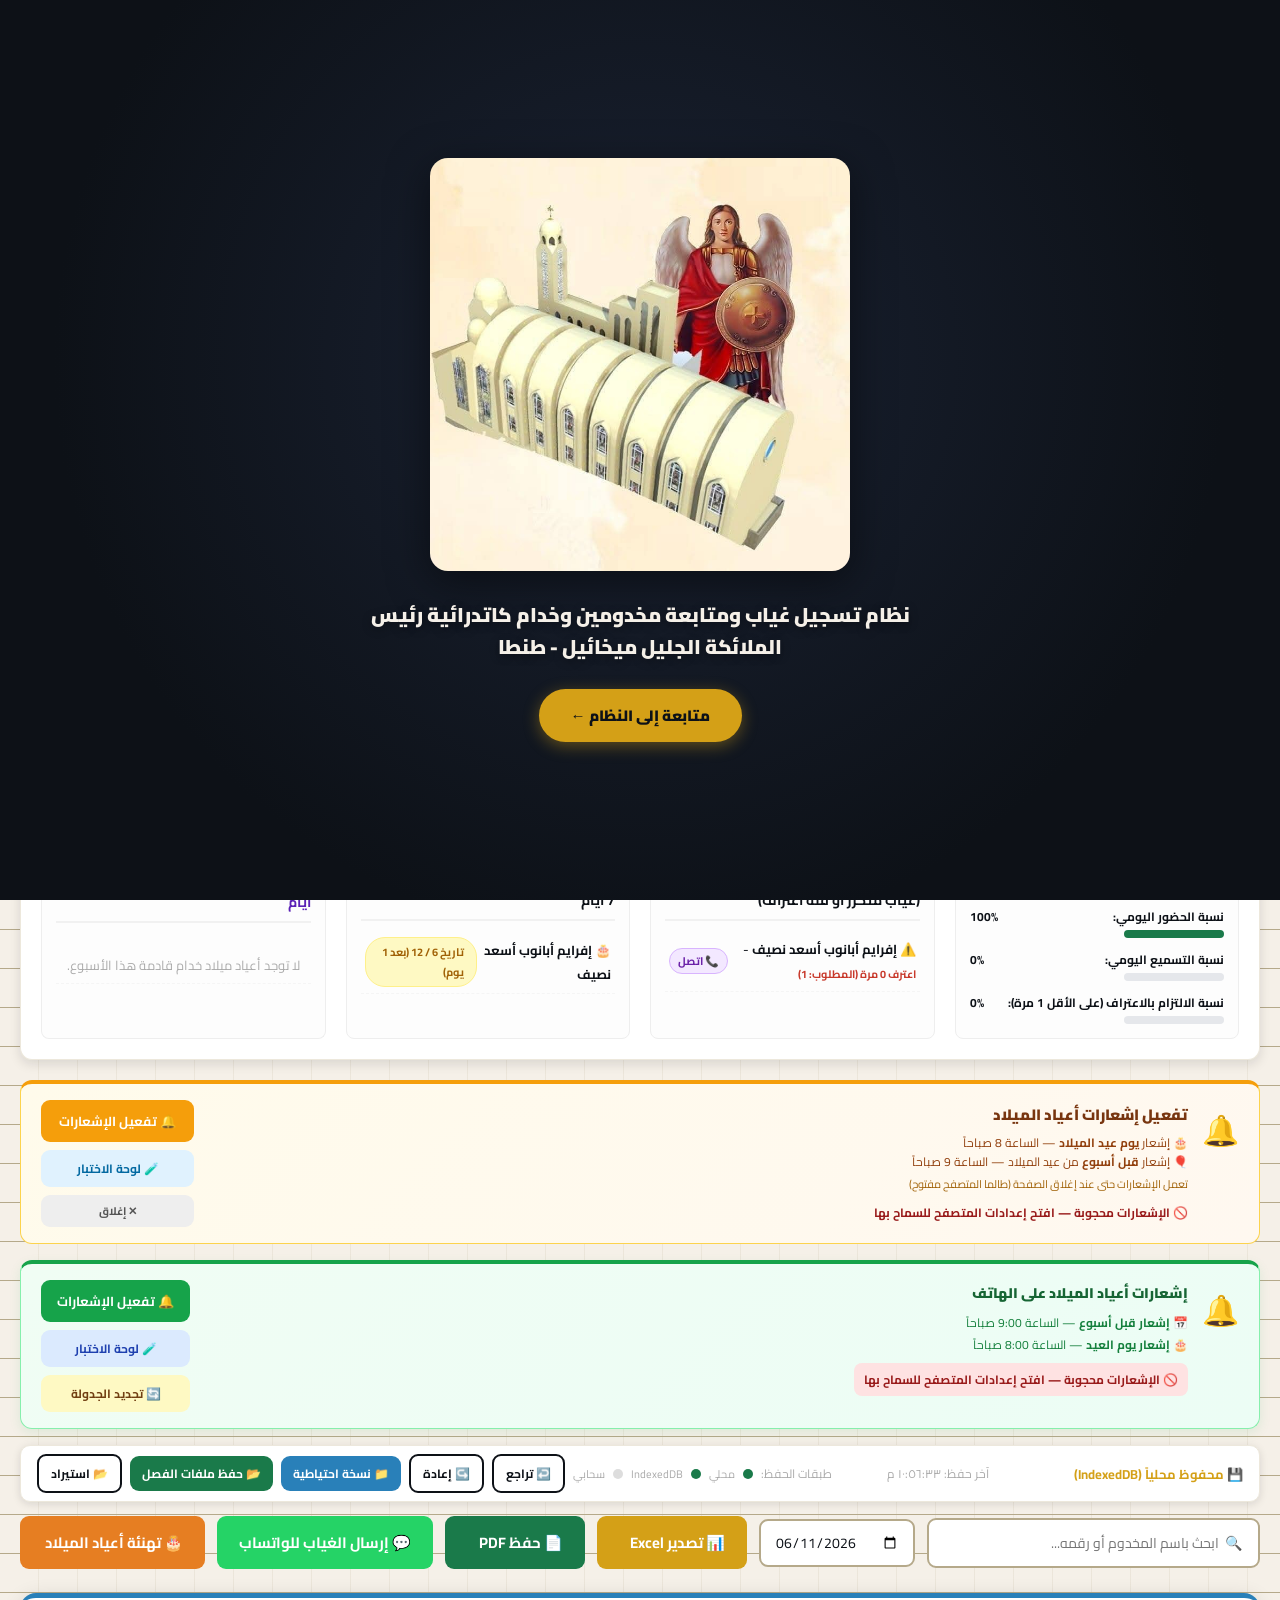
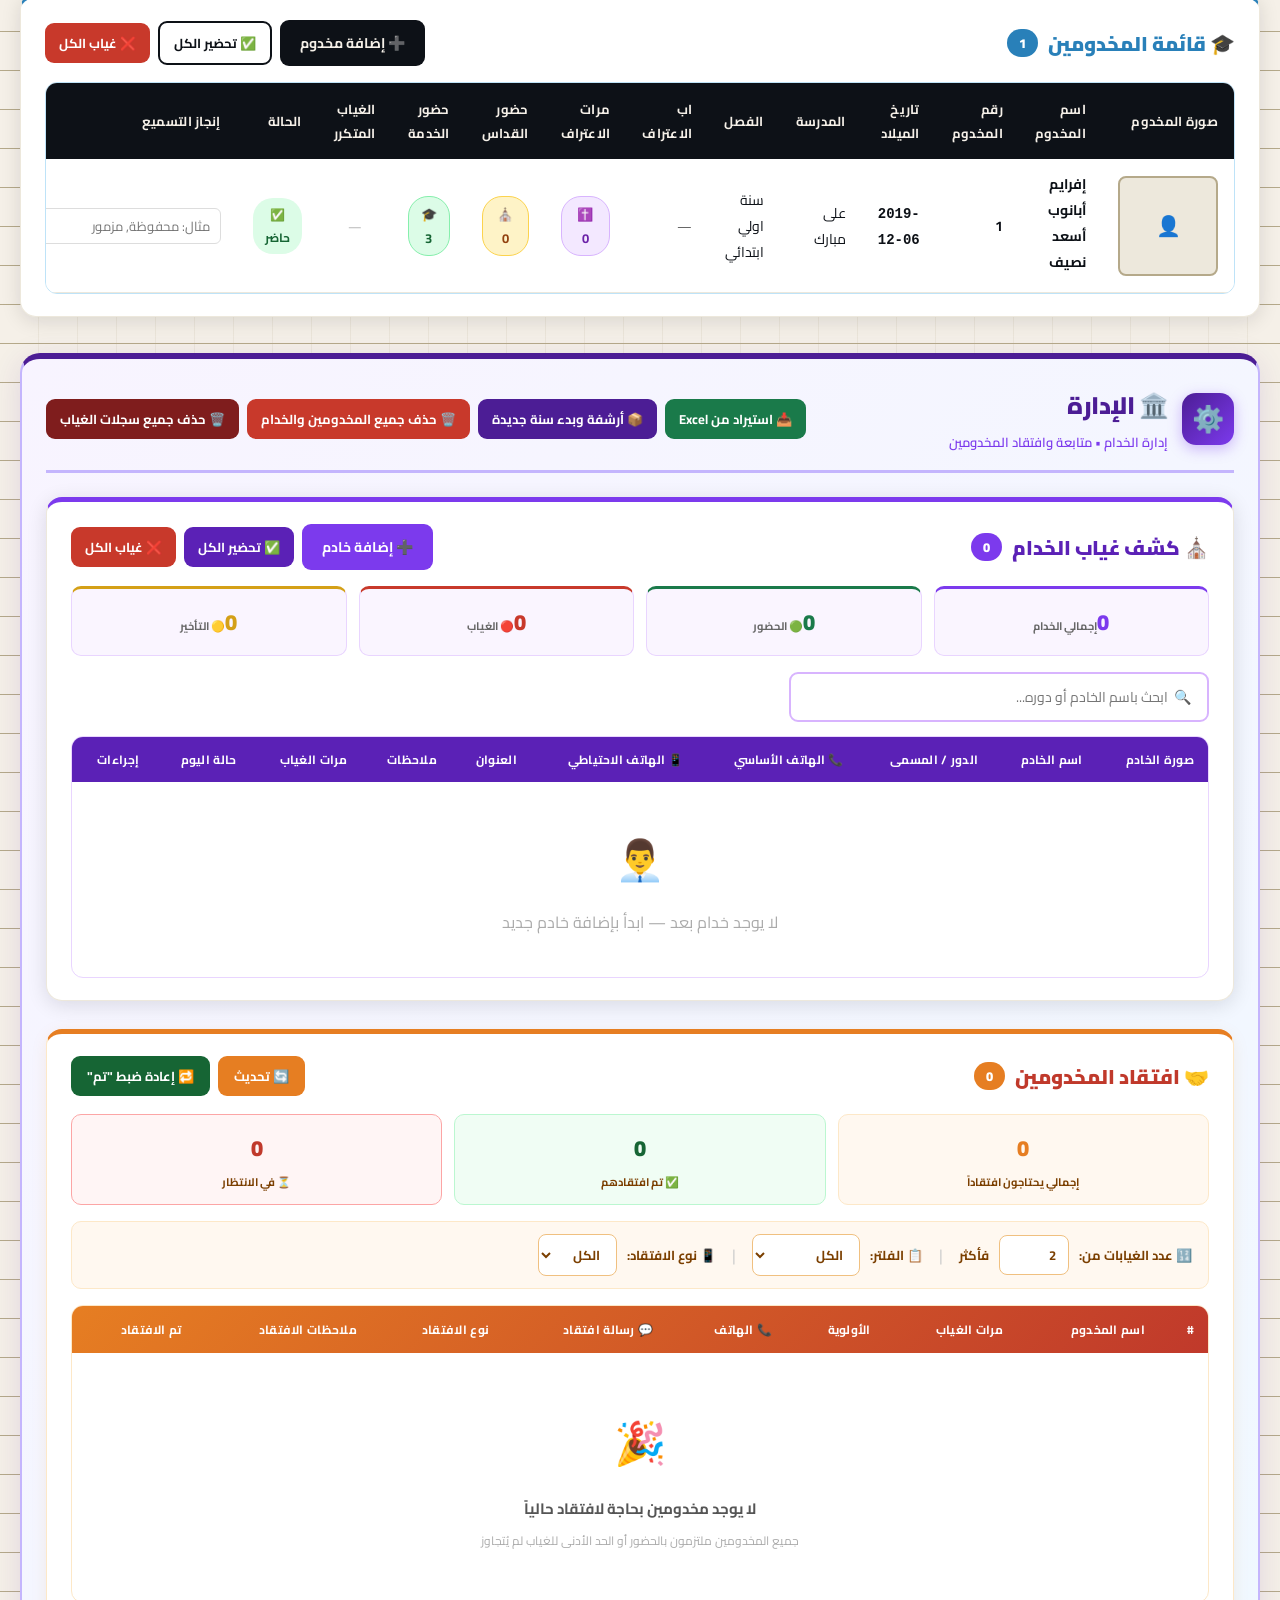
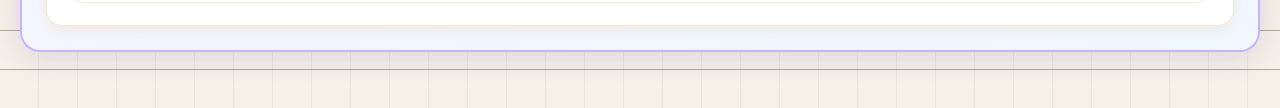
==== commit 685b0843: "Add files via upload" ====
--- a/index.html
+++ b/index.html
@@ -27,6 +27,7 @@
 <link href="https://fonts.googleapis.com/css2?family=Cairo:wght@300;400;600;700;900&display=swap" rel="stylesheet">
 <script src="https://cdnjs.cloudflare.com/ajax/libs/xlsx/0.18.5/xlsx.full.min.js"></script>
 <script src="https://cdn.jsdelivr.net/npm/exceljs@4.4.0/dist/exceljs.min.js"></script>
+<script src="https://cdn.jsdelivr.net/npm/@supabase/supabase-js@2"></script>
 <style>
   :root {
     --ink: #0d1117;
@@ -1972,6 +1973,8 @@
       <span style="font-size:11px;color:#aaa;">محلي</span>
       <span class="layer-dot" id="dot_idb" title="IndexedDB"></span>
       <span style="font-size:11px;color:#aaa;">IndexedDB</span>
+      <span class="layer-dot" id="dot_cloud" title="مزامنة سحابية"></span>
+      <span style="font-size:11px;color:#aaa;">سحابي</span>
       <button class="btn btn-outline" id="undoBtn" title="تراجع (Ctrl+Z)" style="font-size:12px;padding:6px 12px;" onclick="undo()" disabled>↩️ تراجع</button>
       <button class="btn btn-outline" id="redoBtn" title="إعادة (Ctrl+Y)" style="font-size:12px;padding:6px 12px;" onclick="redo()" disabled>↪️ إعادة</button>
       <button class="btn" style="background:#2980b9;color:white;font-size:12px;padding:6px 12px;" onclick="exportJSON(); updateBackupReminder();">📁 نسخة احتياطية</button>
@@ -2631,6 +2634,79 @@
     return { ...snap, students: studentsNoPhoto, servants: servantsNoPhoto, classPhoto: null, _photosStripped: true };
   }
 
+  // ===================================================
+  //  ☁️ المزامنة السحابية (Supabase)
+  //  كل تعديل/إضافة/حذف يترفع تلقائياً للسحابة
+  //  ليقدر المشرفون رؤيته من صفحة الإدارة المنفصلة
+  // ===================================================
+  const SUPABASE_URL      = 'https://gpkaynmmuwxgobvdapev.supabase.co';
+  const SUPABASE_ANON_KEY = 'eyJhbGciOiJIUzI1NiIsInR5cCI6IkpXVCJ9.eyJpc3MiOiJzdXBhYmFzZSIsInJlZiI6Imdwa2F5bm1tdXd4Z29idmRhcGV2Iiwicm9sZSI6ImFub24iLCJpYXQiOjE3ODM2OTI0NzksImV4cCI6MjA5OTI2ODQ3OX0.G3n4JynIxoTalYTeFIheHH59WhR5cBbFDOxFvR_S-G4';
+  let _supabaseClient = null;
+  try {
+    if (window.supabase && window.supabase.createClient) {
+      _supabaseClient = window.supabase.createClient(SUPABASE_URL, SUPABASE_ANON_KEY);
+    }
+  } catch(e) { console.warn('تعذر تهيئة الاتصال السحابي:', e); }
+
+  // معرّف فريد وثابت لهذا الفصل (يُنشأ مرة واحدة ويبقى ثابتاً على هذا الجهاز)
+  function getOrCreateClassId() {
+    let id = null;
+    try { id = localStorage.getItem('absence_cloud_class_id'); } catch(e) {}
+    if (!id) {
+      id = 'cls_' + Date.now().toString(36) + '_' + Math.random().toString(36).slice(2, 10);
+      try { localStorage.setItem('absence_cloud_class_id', id); } catch(e) {}
+    }
+    return id;
+  }
+  const CLOUD_CLASS_ID = getOrCreateClassId();
+
+  function setCloudDot(state) {
+    const el = document.getElementById('dot_cloud');
+    if (!el) return;
+    el.className = 'layer-dot ' + state;
+    el.title = state === 'on' ? 'مزامن مع السحابة' : state === 'warn' ? 'جاري الرفع للسحابة...' : 'فشلت آخر مزامنة سحابية';
+  }
+
+  let _cloudPushTimer = null;
+  let _cloudSyncing = false;
+  let _cloudPendingAgain = false;
+
+  function scheduleCloudPush() {
+    if (!_supabaseClient) return;
+    setCloudDot('warn');
+    clearTimeout(_cloudPushTimer);
+    _cloudPushTimer = setTimeout(cloudPushNow, 2500);
+  }
+
+  async function cloudPushNow() {
+    if (!_supabaseClient) return;
+    if (_cloudSyncing) { _cloudPendingAgain = true; return; }
+    _cloudSyncing = true;
+    try {
+      const snap = makeSnapshot();
+      const { error } = await _supabaseClient
+        .from('class_records')
+        .upsert({
+          class_id: CLOUD_CLASS_ID,
+          class_name: (typeof getClassName === 'function' ? getClassName() : '') || 'بدون اسم',
+          data: snap,
+          updated_at: new Date().toISOString()
+        }, { onConflict: 'class_id' });
+      if (error) {
+        console.warn('فشل الحفظ السحابي:', error.message);
+        setCloudDot('err');
+      } else {
+        setCloudDot('on');
+      }
+    } catch(e) {
+      console.warn('خطأ الاتصال بالسحابة:', e);
+      setCloudDot('err');
+    } finally {
+      _cloudSyncing = false;
+      if (_cloudPendingAgain) { _cloudPendingAgain = false; scheduleCloudPush(); }
+    }
+  }
+
   function save() {
     try {
       const prevRaw = localStorage.getItem(LS_KEY);
@@ -2652,6 +2728,7 @@
     clearTimeout(_saveDebounce);
     setStatus('⏳ جاري الحفظ...', '#d4a017', true);
     _saveDebounce = setTimeout(_saveAsync, 1000);
+    scheduleCloudPush();
     // إعادة جدولة إشعارات أعياد الميلاد عند تغيير البيانات
     if (Notification.permission === 'granted') {
       clearTimeout(window._scheduleNotifDebounce);
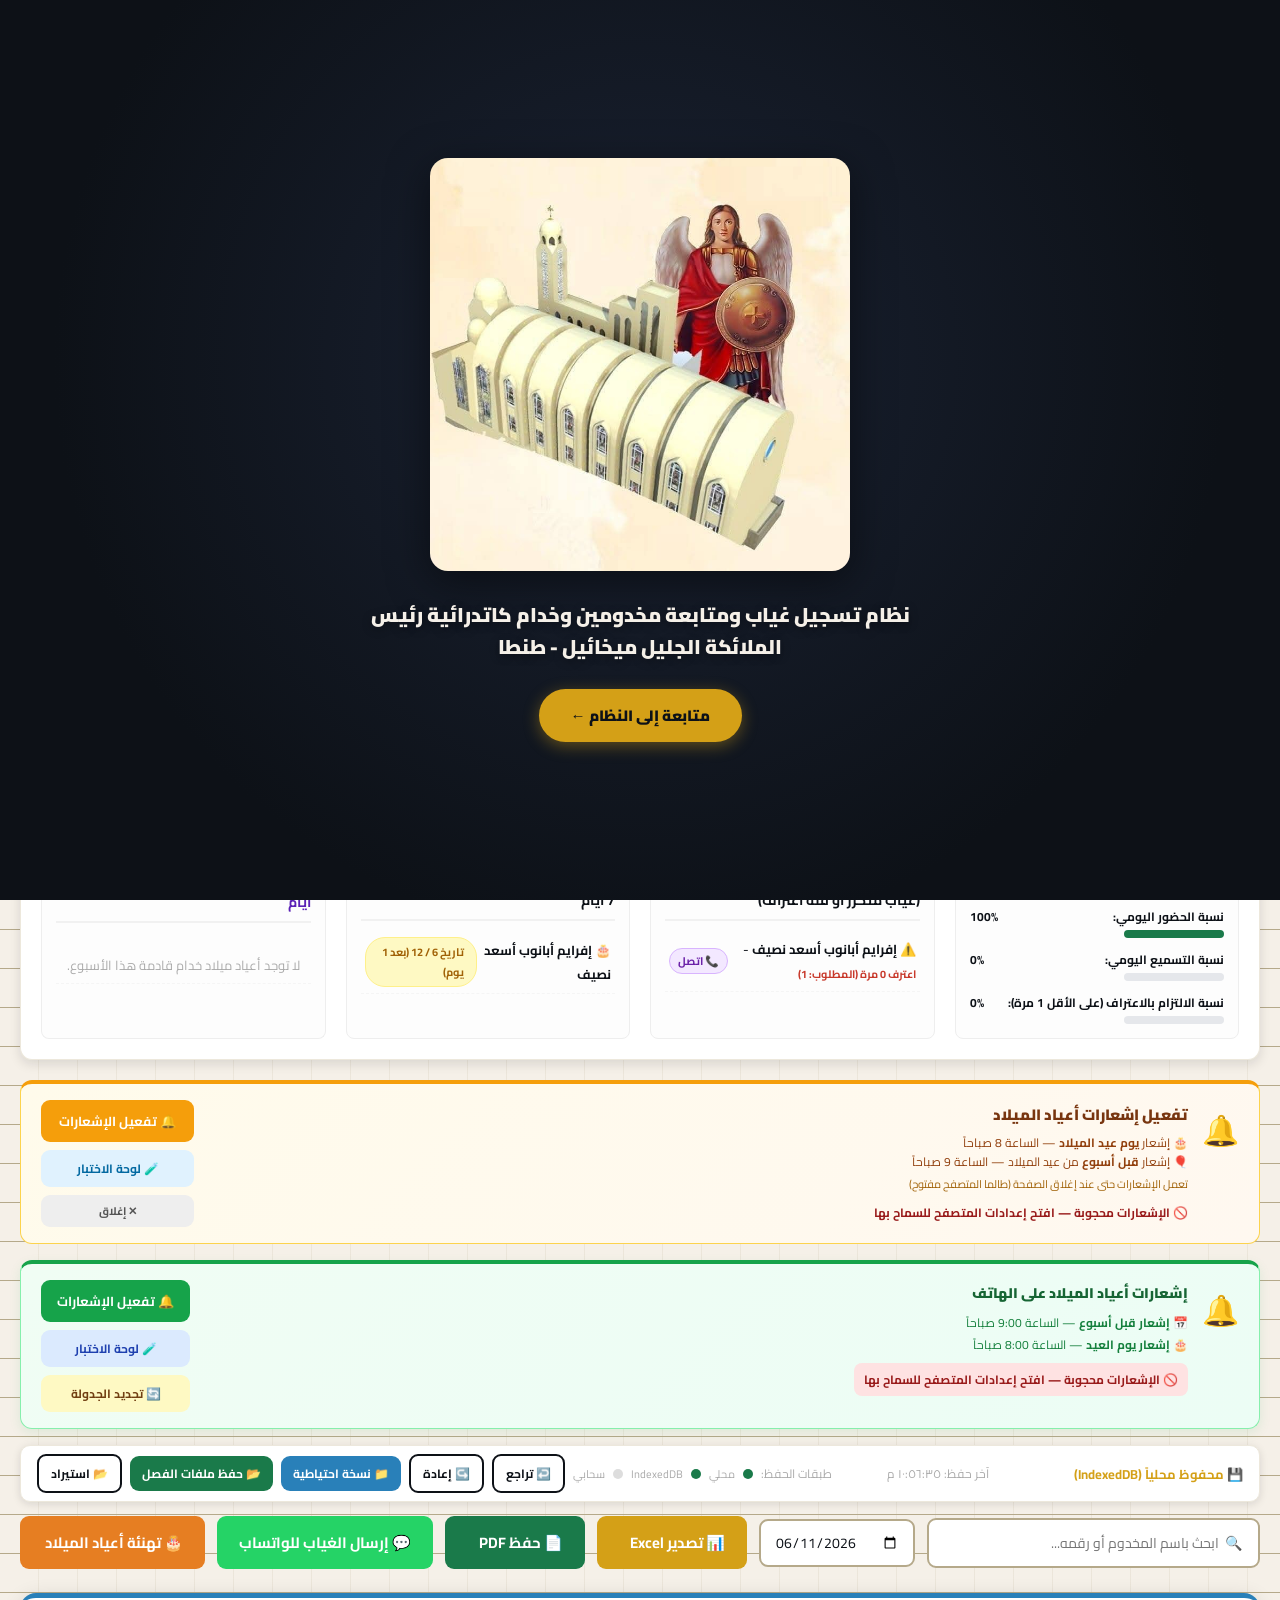
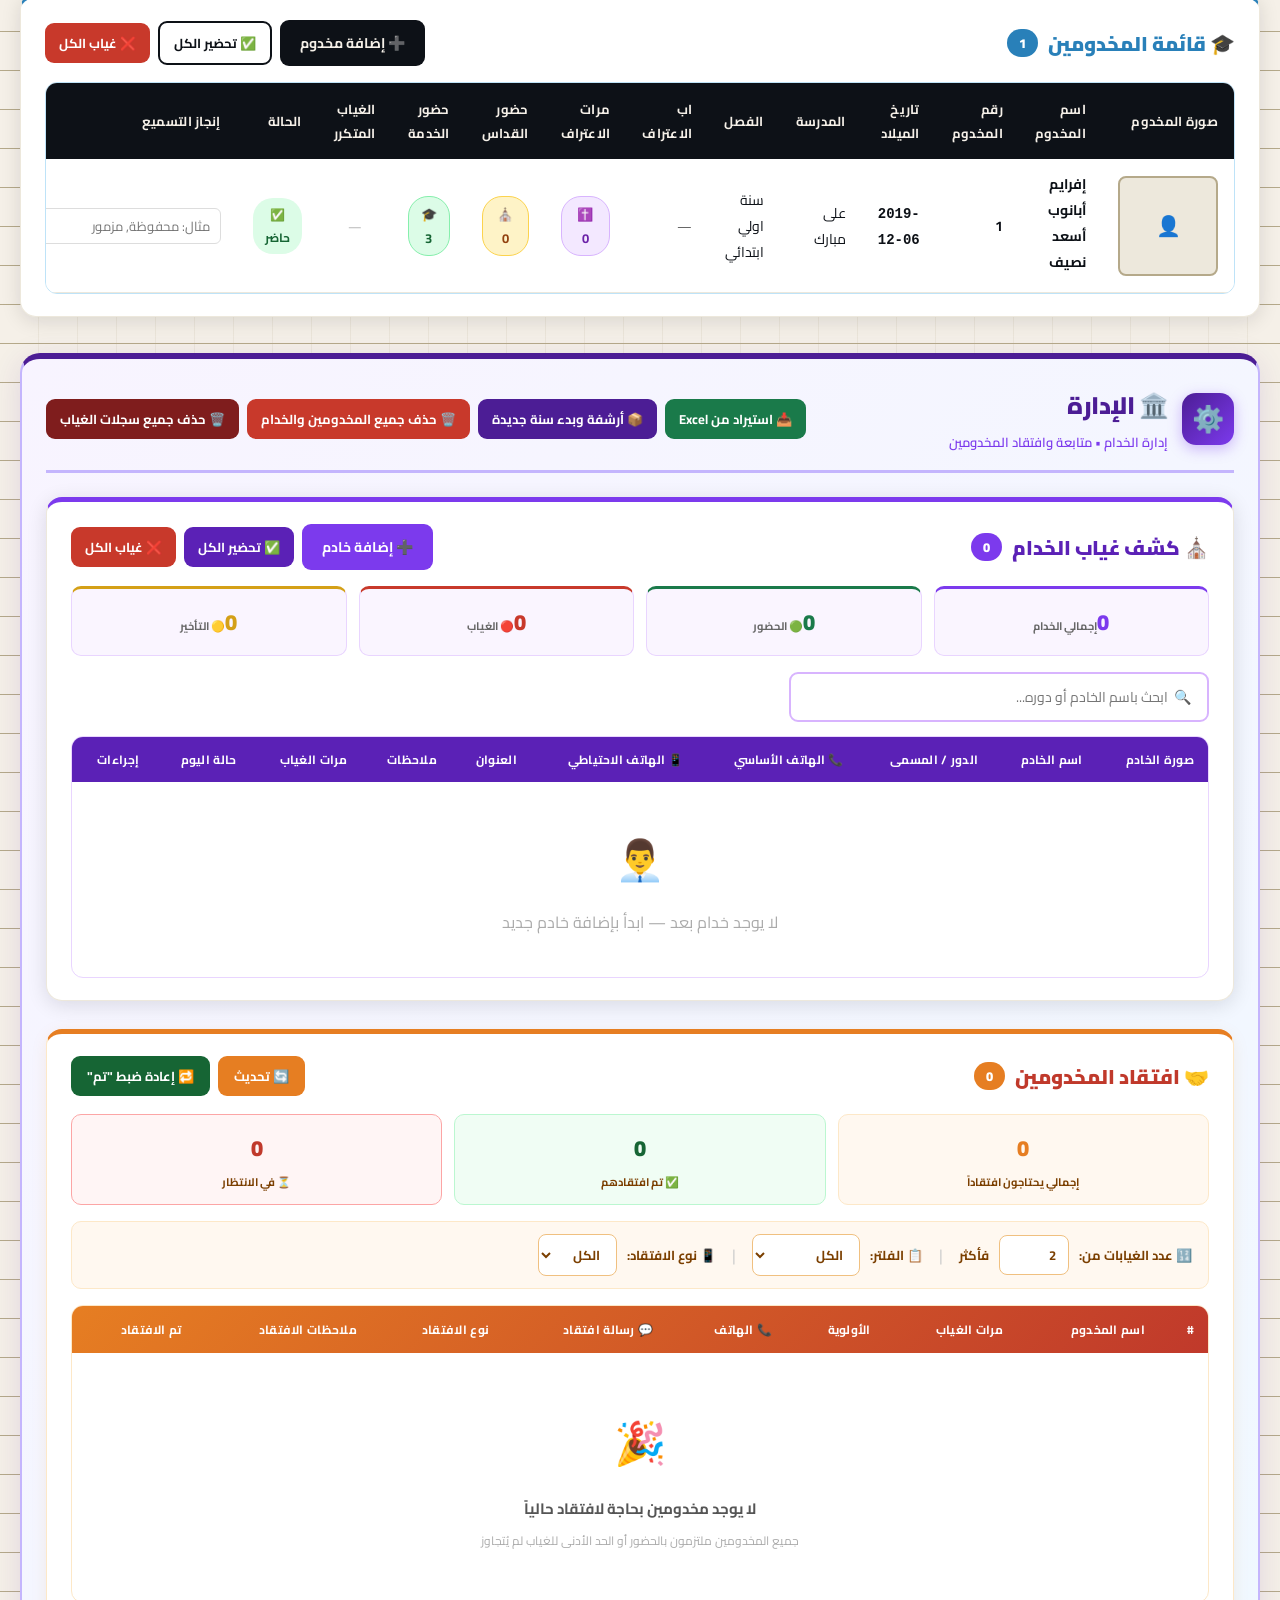
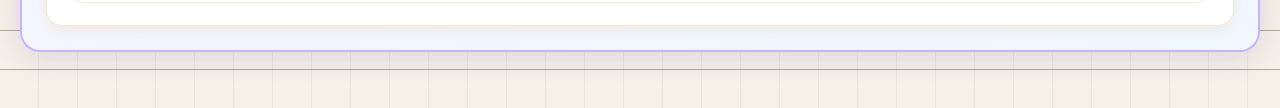
==== commit 22772460: "Add files via upload" ====
--- a/index.html
+++ b/index.html
@@ -2640,7 +2640,7 @@
   //  ليقدر المشرفون رؤيته من صفحة الإدارة المنفصلة
   // ===================================================
   const SUPABASE_URL      = 'https://gpkaynmmuwxgobvdapev.supabase.co';
-  const SUPABASE_ANON_KEY = 'eyJhbGciOiJIUzI1NiIsInR5cCI6IkpXVCJ9.eyJpc3MiOiJzdXBhYmFzZSIsInJlZiI6Imdwa2F5bm1tdXd4Z29idmRhcGV2Iiwicm9sZSI6ImFub24iLCJpYXQiOjE3ODM2OTI0NzksImV4cCI6MjA5OTI2ODQ3OX0.G3n4JynIxoTalYTeFIheHH59WhR5cBbFDOxFvR_S-G4';
+  const SUPABASE_ANON_KEY = 'sb_publishable_QuDLqNgWULtWNDEqPfN2dw_Te9hLUEq';
   let _supabaseClient = null;
   try {
     if (window.supabase && window.supabase.createClient) {
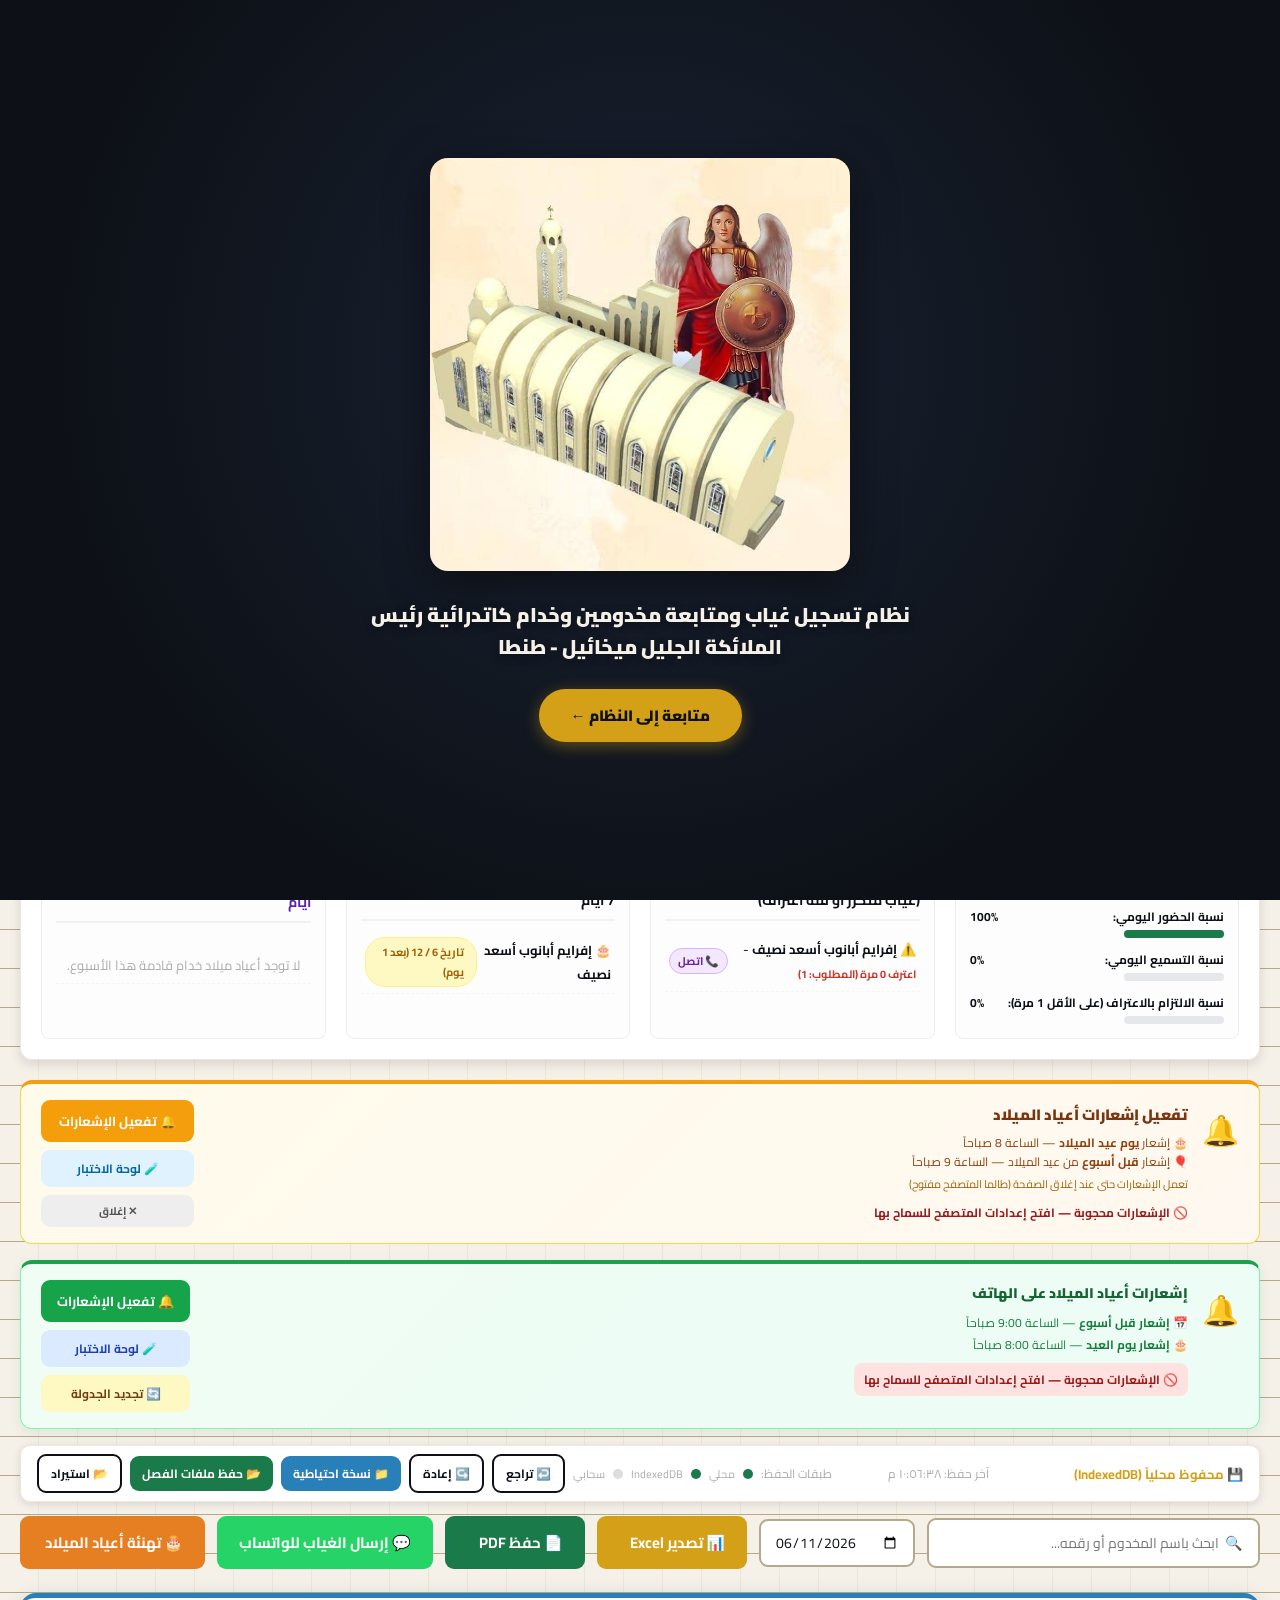
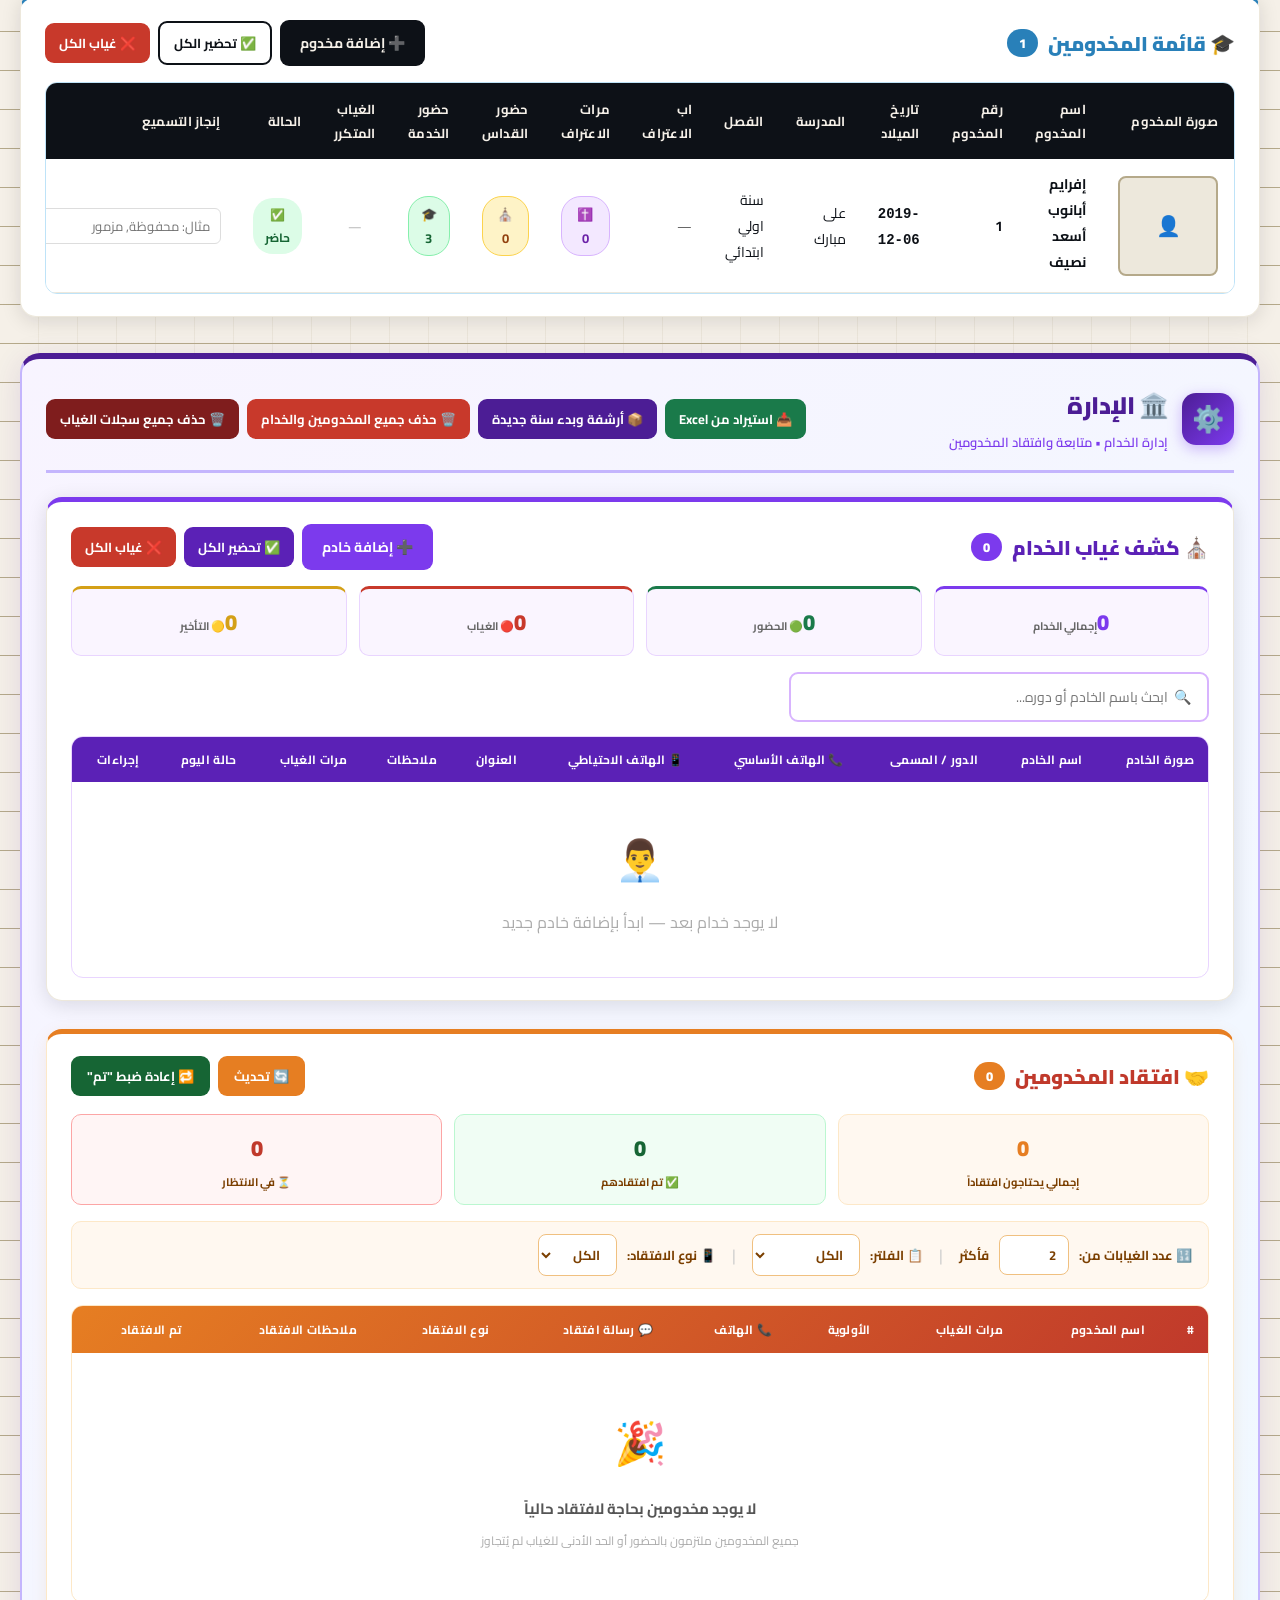
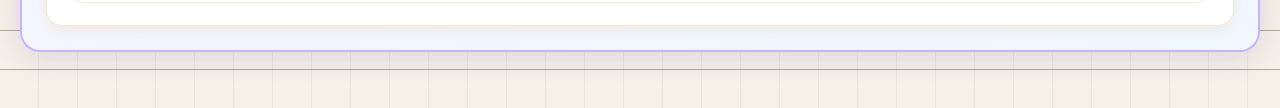
==== commit 2cc96c6e: "Add files via upload" ====
--- a/index.html
+++ b/index.html
@@ -2684,14 +2684,11 @@
     _cloudSyncing = true;
     try {
       const snap = makeSnapshot();
-      const { error } = await _supabaseClient
-        .from('class_records')
-        .upsert({
-          class_id: CLOUD_CLASS_ID,
-          class_name: (typeof getClassName === 'function' ? getClassName() : '') || 'بدون اسم',
-          data: snap,
-          updated_at: new Date().toISOString()
-        }, { onConflict: 'class_id' });
+      const { error } = await _supabaseClient.rpc('upsert_class_record', {
+        p_class_id: CLOUD_CLASS_ID,
+        p_class_name: (typeof getClassName === 'function' ? getClassName() : '') || 'بدون اسم',
+        p_data: snap
+      });
       if (error) {
         console.warn('فشل الحفظ السحابي:', error.message);
         setCloudDot('err');
